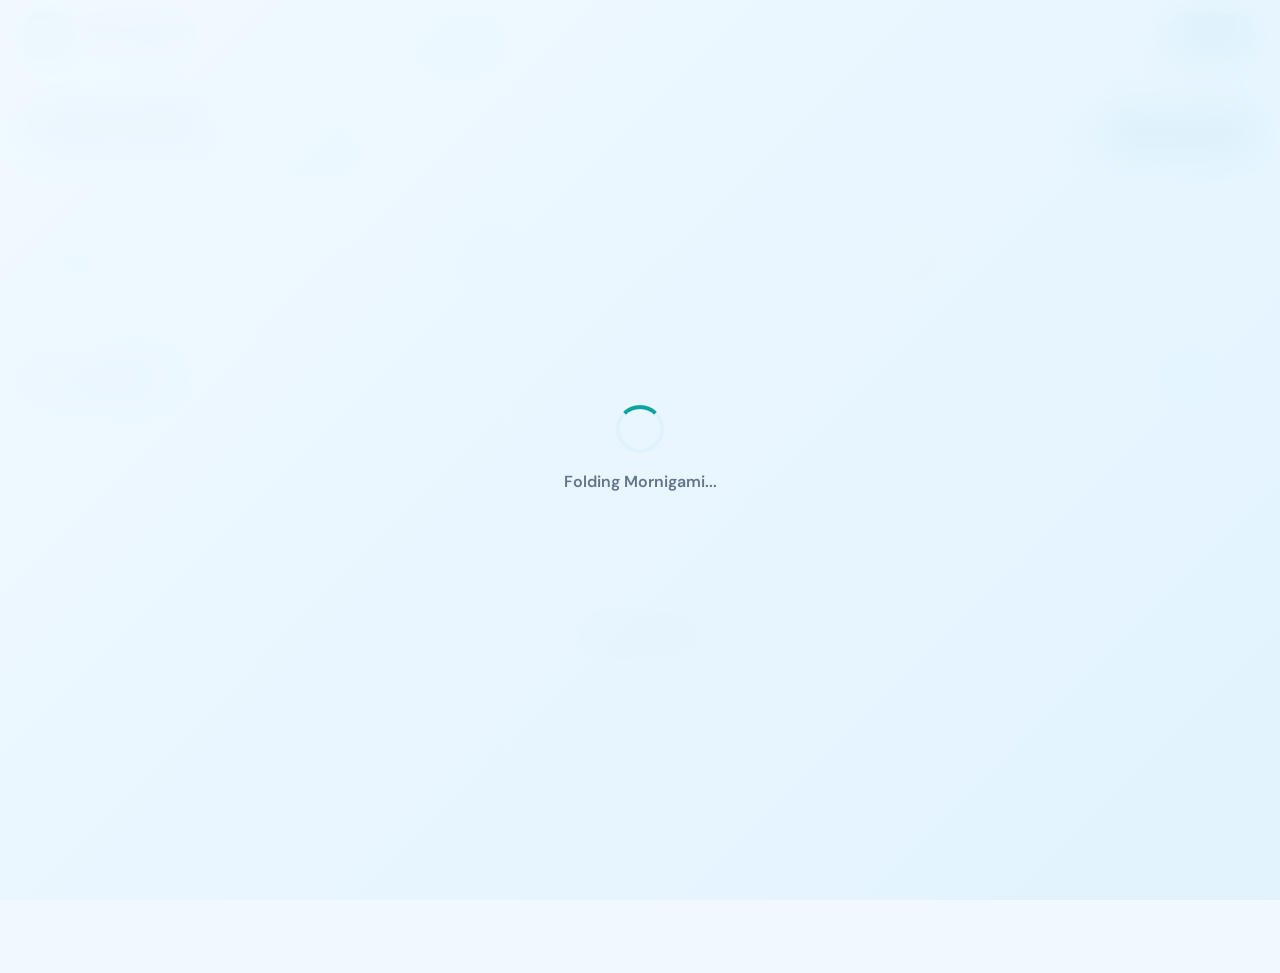
==== index.html @ bfcb94bb "feat: replace SVG-based branding with consistent icon.png usage across UI components and notificatio" ====
<!DOCTYPE html>
<html lang="en">

<head>
    <meta charset="UTF-8">
    <meta name="viewport" content="width=device-width, initial-scale=1.0">
    <title>Mornigami</title>
    <meta name="description"
        content="Morning + Origami = Mornigami. Shape your morning and fold your habits into structure.">
    <link rel="preconnect" href="https://fonts.googleapis.com">
    <link rel="preconnect" href="https://fonts.gstatic.com" crossorigin>
    <link
        href="https://fonts.googleapis.com/css2?family=DM+Sans:wght@400;500;600;700&family=Fraunces:wght@600;700;800&display=swap"
        rel="stylesheet">
    <link rel="icon" type="image/png" href="icon.png">
    <link rel="stylesheet" href="style.css">
</head>
 
<body>
    <!-- Navigation Bar -->
    <nav class="main-nav">
        <div class="nav-content">
            <div class="nav-brand">
                <div class="brand-icon">
                    <img src="icon.png" alt="Mornigami Logo" style="width: 32px; height: 32px; object-fit: contain;">
                </div>
                <div class="brand-text-container" style="display: flex; flex-direction: column; line-height: 1.1;">
                    <span class="nav-brand-text" style="font-size: 1.25rem; font-weight: 800; letter-spacing: -0.03em;">Mornigami</span>
                    <span class="nav-brand-subtext" style="font-size: 0.65rem; color: var(--color-text-secondary); font-weight: 500;">Shape your Morning</span>
                </div>
            </div>
            <div class="nav-links">
                <a href="#" class="nav-link active" data-page="habits">Habit Tracker</a>
                <a href="#" class="nav-link" data-page="todo">To-Do List</a>
                <a href="#" class="nav-link" data-page="pomodoro">Pomodoro</a>
                <a href="#" class="nav-link" data-page="playlist">Playlist</a>
            </div>
            <div class="nav-actions" style="display: flex; gap: var(--spacing-sm); align-items: center;">
                <div class="accent-picker-wrapper" style="position: relative; display: flex; align-items: center;">
                    <button class="btn-icon" id="accentColorBtn" title="Change accent color">
                        <svg width="20" height="20" viewBox="0 0 24 24" fill="none" stroke="currentColor"
                            stroke-width="2" stroke-linecap="round" stroke-linejoin="round">
                            <path d="M12 22C17.52 22 22 17.52 22 12S17.52 2 12 2 2 6.48 2 12s4.48 10 10 10z" />
                            <circle cx="7.5" cy="10.5" r="1.5" fill="currentColor" />
                            <circle cx="11.5" cy="7.5" r="1.5" fill="currentColor" />
                            <circle cx="16.5" cy="9.5" r="1.5" fill="currentColor" />
                            <circle cx="15.5" cy="14.5" r="1.5" fill="currentColor" />
                        </svg>
                    </button>
                    <div class="accent-color-dropdown" id="accentColorDropdown"></div>
                </div>
                <button class="btn-icon" id="themeToggle" title="Toggle theme">
                    <svg class="theme-icon sun-icon" width="20" height="20" viewBox="0 0 20 20" fill="none">
                        <circle cx="10" cy="10" r="4" stroke="currentColor" stroke-width="1.5" />
                        <path
                            d="M10 2V3M10 17V18M18 10H17M3 10H2M15.657 4.343L14.95 5.05M5.05 14.95L4.343 15.657M15.657 15.657L14.95 14.95M5.05 5.05L4.343 4.343"
                            stroke="currentColor" stroke-width="1.5" stroke-linecap="round" />
                    </svg>
                    <svg class="theme-icon moon-icon" width="20" height="20" viewBox="0 0 20 20" fill="none">
                        <path
                            d="M17 10.5C16.9 14.6 13.6 18 9.5 18C5.4 18 2 14.6 2 10.5C2 6.9 4.5 3.9 8 3.1C7.4 3.9 7 4.9 7 6C7 8.8 9.2 11 12 11C13.1 11 14.1 10.6 14.9 10C14.9 10.2 17 10.3 17 10.5Z"
                            stroke="currentColor" stroke-width="1.5" stroke-linecap="round" stroke-linejoin="round" />
                    </svg>
                </button>
                <button class="btn-primary" id="loginBtn" title="Login or Sign Up"
                    style="padding: 0.5rem 1rem; font-size: var(--font-size-sm); height: 44px; display: flex; align-items: center; gap: var(--spacing-xs);">
                    <svg width="18" height="18" viewBox="0 0 24 24" fill="none" stroke="currentColor" stroke-width="2.5"
                        stroke-linecap="round" stroke-linejoin="round">
                        <path d="M20 21v-2a4 4 0 0 0-4-4H8a4 4 0 0 0-4 4v2" />
                        <circle cx="12" cy="7" r="4" />
                    </svg>
                    <span id="loginBtnText">Login</span>
                </button>
                <div class="user-menu-wrapper" id="userMenuWrapper" style="display: none;">
                    <button class="user-avatar-btn" id="userProfileBtn" title="Account">
                        <img id="userAvatarImg" class="user-avatar-img" src="" alt="" style="display: none;">
                        <div id="userAvatarFallback" class="user-avatar-fallback">U</div>
                    </button>
                    <div class="user-menu-dropdown" id="userMenuDropdown">
                        <div class="user-info" id="dropdownUserEmail">Logged in</div>
                        <button class="dropdown-item" id="editProfileBtn">
                            <svg width="16" height="16" viewBox="0 0 24 24" fill="none" stroke="currentColor"
                                stroke-width="2" stroke-linecap="round" stroke-linejoin="round">
                                <path d="M20 21v-2a4 4 0 0 0-4-4H8a4 4 0 0 0-4 4v2" />
                                <circle cx="12" cy="7" r="4" />
                            </svg>
                            <span>Edit Profile</span>
                        </button>
                        <button class="dropdown-item logout" id="logoutBtn">
                            <svg width="16" height="16" viewBox="0 0 24 24" fill="none" stroke="currentColor"
                                stroke-width="2" stroke-linecap="round" stroke-linejoin="round">
                                <path d="M9 21H5a2 2 0 0 1-2-2V5a2 2 0 0 1 2-2h4" />
                                <polyline points="16 17 21 12 16 7" />
                                <line x1="21" y1="12" x2="9" y2="12" />
                            </svg>
                            <span>Sign Out</span>
                        </button>
                    </div>
                </div>
            </div>
        </div>
    </nav>

    <!-- Mandatory Auth Overlay -->
    <div id="authOverlay" class="auth-overlay">
        <!-- Loader Section -->
        <div id="authOverlayLoader" class="auth-overlay-loader-container">
            <div class="auth-overlay-spinner"></div>
            <p class="auth-overlay-loading-text">Folding Mornigami...</p>
        </div>

        <!-- Auth Form Section (Hidden by default) -->
        <div id="authOverlayCard" class="auth-overlay-card" style="display: none;">
            <div class="auth-overlay-brand" style="margin-bottom: 8px;">
                <div class="auth-overlay-brand-icon">
                    <img src="icon.png" alt="Mornigami Logo" style="width: 32px; height: 32px; object-fit: contain;">
                </div>
                <span class="auth-overlay-brand-text">Mornigami</span>
            </div>
            <p class="auth-brand-formula" style="font-size: 0.8rem; color: var(--color-text-secondary); text-align: center; margin-top: 0; margin-bottom: 24px; font-weight: 500; font-family: var(--font-body);">Morning + Origami = Mornigami</p>

            <div class="auth-overlay-header">
                <h2 class="auth-title" id="overlayAuthTitle">Sign In</h2>
                <p class="auth-subtitle" id="overlayAuthSubtitle">Shape your Morning. Fold your habits into structure.</p>
            </div>

            <div id="overlayAuthMessage" class="auth-message"></div>

            <form id="overlayAuthForm" class="modal-form" style="padding: 0;">
                <div class="form-group" id="overlayUsernameGroup" style="display: none;">
                    <label for="overlayUsernameInput" class="form-label">Username</label>
                    <input type="text" id="overlayUsernameInput" class="form-input" placeholder="Choose a username"
                        autocomplete="username">
                </div>

                <div class="form-group">
                    <label for="overlayEmailInput" class="form-label" id="overlayEmailLabel">Email or Username</label>
                    <input type="text" id="overlayEmailInput" class="form-input" placeholder="Email/Username" required
                        autocomplete="username email">
                </div>

                <div class="form-group">
                    <label for="overlayPasswordInput" class="form-label">Password</label>
                    <input type="password" id="overlayPasswordInput" class="form-input" placeholder="••••••••" required
                        autocomplete="current-password" minlength="6">
                </div>

                <button type="submit" class="btn-primary" id="overlaySubmitAuthBtn"
                    style="width: 100%; justify-content: center; margin-top: var(--spacing-md); height: 48px;">
                    <span id="overlayAuthSubmitText">Sign In</span>
                </button>
            </form>

            <div class="auth-form-footer">
                <span id="overlayAuthToggleText">Don't have an account? </span>
                <a class="auth-toggle-link" id="overlayToggleAuthMode">Sign Up</a>
            </div>
        </div>
    </div>

    <!-- Main Container -->
    <div class="app-container">
        <!-- Dynamic Content Container -->
        <div id="pageContent"></div>
    </div>

    <!-- Habit Modal -->
    <div id="habitModal" class="modal">
        <div class="modal-backdrop"></div>
        <div class="modal-container">
            <div class="modal-content">
                <div class="modal-header">
                    <h2 class="modal-title" id="habitModalTitle">Create New Habit</h2>
                    <button class="modal-close" id="closeHabitModal">
                        <svg width="24" height="24" viewBox="0 0 24 24" fill="none">
                            <path d="M18 6L6 18M6 6L18 18" stroke="currentColor" stroke-width="2"
                                stroke-linecap="round" />
                        </svg>
                    </button>
                </div>

                <form id="habitForm" class="modal-form">
                    <input type="hidden" id="habitId">

                    <div class="form-group">
                        <label for="habitName" class="form-label">Habit Name</label>
                        <input type="text" id="habitName" class="form-input"
                            placeholder="e.g., Morning meditation, Read 30 minutes, Exercise" required maxlength="50"
                            autocomplete="off">
                    </div>

                    <div class="form-group">
                        <label for="habitDays" class="form-label">Duration</label>
                        <div class="input-with-suffix">
                            <input type="number" id="habitDays" class="form-input" value="21" min="1" max="31" required>
                            <span class="input-suffix">days</span>
                        </div>
                        <p class="form-hint">How many days do you want to track this habit? (1-31)</p>
                    </div>

                    <div class="form-group">
                        <label class="form-label">Priority</label>
                        <div class="priority-grid">
                            <label class="priority-option">
                                <input type="radio" name="priority" value="low" checked>
                                <div class="priority-card priority-low">
                                    <div class="priority-dot"></div>
                                    <span class="priority-label">Low</span>
                                </div>
                            </label>
                            <label class="priority-option">
                                <input type="radio" name="priority" value="medium">
                                <div class="priority-card priority-medium">
                                    <div class="priority-dot"></div>
                                    <span class="priority-label">Medium</span>
                                </div>
                            </label>
                            <label class="priority-option">
                                <input type="radio" name="priority" value="high">
                                <div class="priority-card priority-high">
                                    <div class="priority-dot"></div>
                                    <span class="priority-label">High</span>
                                </div>
                            </label>
                        </div>
                    </div>

                    <div class="form-group">
                        <label class="form-label">Card Color</label>
                        <div class="color-picker-grid">
                            <label class="color-option">
                                <input type="radio" name="cardColor" value="default" checked>
                                <div class="color-swatch color-default" title="Default"></div>
                            </label>
                            <label class="color-option">
                                <input type="radio" name="cardColor" value="rose">
                                <div class="color-swatch color-rose" title="Rose"></div>
                            </label>
                            <label class="color-option">
                                <input type="radio" name="cardColor" value="amber">
                                <div class="color-swatch color-amber" title="Amber"></div>
                            </label>
                            <label class="color-option">
                                <input type="radio" name="cardColor" value="emerald">
                                <div class="color-swatch color-emerald" title="Emerald"></div>
                            </label>
                            <label class="color-option">
                                <input type="radio" name="cardColor" value="sky">
                                <div class="color-swatch color-sky" title="Sky"></div>
                            </label>
                            <label class="color-option">
                                <input type="radio" name="cardColor" value="violet">
                                <div class="color-swatch color-violet" title="Violet"></div>
                            </label>
                            <label class="color-option">
                                <input type="radio" name="cardColor" value="slate">
                                <div class="color-swatch color-slate" title="Slate"></div>
                            </label>
                        </div>
                    </div>

                    <div class="modal-footer">
                        <button type="button" class="btn-secondary" id="cancelHabitBtn">Cancel</button>
                        <button type="submit" class="btn-primary">
                            <span id="habitSubmitBtnText">Create Habit</span>
                        </button>
                    </div>
                </form>
            </div>
        </div>
    </div>

    <!-- Task Modal -->
    <div id="taskModal" class="modal">
        <div class="modal-backdrop"></div>
        <div class="modal-container">
            <div class="modal-content">
                <div class="modal-header">
                    <h2 class="modal-title" id="taskModalTitle">Create New Task</h2>
                    <button class="modal-close" id="closeTaskModal">
                        <svg width="24" height="24" viewBox="0 0 24 24" fill="none">
                            <path d="M18 6L6 18M6 6L18 18" stroke="currentColor" stroke-width="2"
                                stroke-linecap="round" />
                        </svg>
                    </button>
                </div>

                <form id="taskForm" class="modal-form">
                    <input type="hidden" id="taskId">

                    <div class="form-group">
                        <label for="taskName" class="form-label">Task Name</label>
                        <input type="text" id="taskName" class="form-input"
                            placeholder="e.g., Finish project report, Buy groceries" required maxlength="100"
                            autocomplete="off">
                    </div>

                    <div class="form-group">
                        <label for="taskDueDate" class="form-label">Due Date</label>
                        <input type="date" id="taskDueDate" class="form-input" required>
                    </div>

                    <div class="form-group">
                        <label class="form-label">Priority</label>
                        <div class="priority-grid">
                            <label class="priority-option">
                                <input type="radio" name="taskPriority" value="low" checked>
                                <div class="priority-card priority-low">
                                    <div class="priority-dot"></div>
                                    <span class="priority-label">Low</span>
                                </div>
                            </label>
                            <label class="priority-option">
                                <input type="radio" name="taskPriority" value="medium">
                                <div class="priority-card priority-medium">
                                    <div class="priority-dot"></div>
                                    <span class="priority-label">Medium</span>
                                </div>
                            </label>
                            <label class="priority-option">
                                <input type="radio" name="taskPriority" value="high">
                                <div class="priority-card priority-high">
                                    <div class="priority-dot"></div>
                                    <span class="priority-label">High</span>
                                </div>
                            </label>
                        </div>
                    </div>

                    <div class="modal-footer">
                        <button type="button" class="btn-secondary" id="cancelTaskBtn">Cancel</button>
                        <button type="submit" class="btn-primary">
                            <span id="taskSubmitBtnText">Create Task</span>
                        </button>
                    </div>
                </form>
            </div>
        </div>
    </div>

    <!-- Pomodoro Settings Modal -->
    <div id="pomodoroSettingsModal" class="modal">
        <div class="modal-backdrop"></div>
        <div class="modal-container">
            <div class="modal-content">
                <div class="modal-header">
                    <h2 class="modal-title">Timer Settings</h2>
                    <button class="modal-close" id="closePomodoroSettings">
                        <svg width="24" height="24" viewBox="0 0 24 24" fill="none">
                            <path d="M18 6L6 18M6 6L18 18" stroke="currentColor" stroke-width="2"
                                stroke-linecap="round" />
                        </svg>
                    </button>
                </div>

                <form id="pomodoroSettingsForm" class="modal-form">
                    <div class="form-group">
                        <label for="workDuration" class="form-label">Work Duration</label>
                        <div class="input-with-suffix">
                            <input type="number" id="workDuration" class="form-input" value="25" min="1" max="60"
                                required>
                            <span class="input-suffix">minutes</span>
                        </div>
                    </div>

                    <div class="form-group">
                        <label for="shortBreakDuration" class="form-label">Short Break Duration</label>
                        <div class="input-with-suffix">
                            <input type="number" id="shortBreakDuration" class="form-input" value="5" min="1" max="30"
                                required>
                            <span class="input-suffix">minutes</span>
                        </div>
                    </div>

                    <div class="form-group">
                        <label for="longBreakDuration" class="form-label">Long Break Duration</label>
                        <div class="input-with-suffix">
                            <input type="number" id="longBreakDuration" class="form-input" value="15" min="1" max="60"
                                required>
                            <span class="input-suffix">minutes</span>
                        </div>
                    </div>

                    <div class="modal-footer">
                        <button type="button" class="btn-secondary" id="cancelPomodoroSettings">Cancel</button>
                        <button type="submit" class="btn-primary">Save Settings</button>
                    </div>
                </form>
            </div>
        </div>
    </div>

    <!-- Playlist Modal -->
    <div id="playlistModal" class="modal">
        <div class="modal-backdrop"></div>
        <div class="modal-container">
            <div class="modal-content">
                <div class="modal-header">
                    <h2 class="modal-title">Add Playlist</h2>
                    <button class="modal-close" id="closePlaylistModal">
                        <svg width="24" height="24" viewBox="0 0 24 24" fill="none">
                            <path d="M18 6L6 18M6 6L18 18" stroke="currentColor" stroke-width="2"
                                stroke-linecap="round" />
                        </svg>
                    </button>
                </div>

                <form id="playlistForm" class="modal-form">
                    <div class="form-group">
                        <label for="playlistUrl" class="form-label">YouTube Playlist URL</label>
                        <input type="url" id="playlistUrl" class="form-input"
                            placeholder="https://www.youtube.com/playlist?list=..." required autocomplete="off">
                        <p class="form-hint">Paste the full link to the YouTube playlist.</p>
                    </div>



                    <div class="modal-footer">
                        <button type="button" class="btn-secondary" id="cancelPlaylistBtn">Cancel</button>
                        <button type="submit" class="btn-primary" id="playlistSubmitBtn">
                            <span>Import Playlist</span>
                        </button>
                    </div>
                </form>
            </div>
        </div>
    </div>

    <!-- Video Modal (To see details or just a simple list expansion? I'll probably just use the main page for the list) -->
    <!-- I'll skip a specific video modal for now and render videos in the main view -->

    <!-- Playlist Group Modal -->
    <div id="playlistGroupModal" class="modal">
        <div class="modal-backdrop" onclick="app.closeModal('playlistGroupModal')"></div>
        <div class="modal-container">
            <div class="modal-content">
                <div class="modal-header">
                    <h2 class="modal-title" id="playlistGroupModalTitle">Create Group</h2>
                    <button class="modal-close" onclick="app.closeModal('playlistGroupModal')">
                        <svg width="24" height="24" viewBox="0 0 24 24" fill="none">
                            <path d="M18 6L6 18M6 6L18 18" stroke="currentColor" stroke-width="2"
                                stroke-linecap="round" />
                        </svg>
                    </button>
                </div>

                <div class="modal-tabs"
                    style="display: flex; gap: var(--spacing-sm); margin-bottom: var(--spacing-lg); border-bottom: 1.5px solid var(--color-border); padding-bottom: var(--spacing-sm);">
                    <button type="button" class="tab-btn active" id="groupTabSingle"
                        onclick="app.switchGroupTab('single')"
                        style="background: none; border: none; padding: 6px 12px; cursor: pointer; font-weight: 600; color: var(--color-primary); border-bottom: 2px solid var(--color-primary); font-size: var(--font-size-sm); font-family: inherit;">Single
                        Group</button>
                    <button type="button" class="tab-btn" id="groupTabQuick" onclick="app.switchGroupTab('quick')"
                        style="background: none; border: none; padding: 6px 12px; cursor: pointer; font-weight: 600; color: var(--color-text-tertiary); font-size: var(--font-size-sm); font-family: inherit;">Quick
                        Ranges Split</button>
                </div>

                <form id="playlistGroupForm" class="modal-form" onsubmit="app.handleGroupSubmit(event)">
                    <input type="hidden" id="groupPlaylistId">
                    <input type="hidden" id="groupId">

                    <!-- Tab Content: Single Group -->
                    <div id="groupTabContentSingle">
                        <div class="form-group">
                            <label for="groupName" class="form-label">Group Name</label>
                            <input type="text" id="groupName" class="form-input"
                                placeholder="e.g., Module 1: Introduction" required maxlength="100" autocomplete="off">
                        </div>

                        <div style="display: flex; gap: var(--spacing-md);">
                            <div class="form-group" style="flex: 1;">
                                <label for="groupStart" class="form-label">Start Video #</label>
                                <input type="number" id="groupStart" class="form-input" min="1" required>
                            </div>
                            <div class="form-group" style="flex: 1;">
                                <label for="groupEnd" class="form-label">End Video #</label>
                                <input type="number" id="groupEnd" class="form-input" min="1" required>
                            </div>
                        </div>

                        <div class="form-group">
                            <label class="form-label">Card Color</label>
                            <div class="color-picker-grid" id="groupColorGrid">
                                <label class="color-option">
                                    <input type="radio" name="groupColor" value="default" checked>
                                    <div class="color-swatch color-default" title="Default"></div>
                                </label>
                                <label class="color-option">
                                    <input type="radio" name="groupColor" value="rose">
                                    <div class="color-swatch color-rose" title="Rose"></div>
                                </label>
                                <label class="color-option">
                                    <input type="radio" name="groupColor" value="amber">
                                    <div class="color-swatch color-amber" title="Amber"></div>
                                </label>
                                <label class="color-option">
                                    <input type="radio" name="groupColor" value="emerald">
                                    <div class="color-swatch color-emerald" title="Emerald"></div>
                                </label>
                                <label class="color-option">
                                    <input type="radio" name="groupColor" value="sky">
                                    <div class="color-swatch color-sky" title="Sky"></div>
                                </label>
                                <label class="color-option">
                                    <input type="radio" name="groupColor" value="violet">
                                    <div class="color-swatch color-violet" title="Violet"></div>
                                </label>
                                <label class="color-option">
                                    <input type="radio" name="groupColor" value="slate">
                                    <div class="color-swatch color-slate" title="Slate"></div>
                                </label>
                            </div>
                        </div>
                    </div>

                    <!-- Tab Content: Quick Ranges Split -->
                    <div id="groupTabContentQuick" style="display: none;">
                        <div class="form-group">
                            <label for="groupRangesInput" class="form-label">Specify Ranges</label>
                            <input type="text" id="groupRangesInput" class="form-input"
                                placeholder="e.g., 1-10, 11-20, 21-30 or ((1:10)-(11:20)-(21:30))">
                            <p class="form-hint"
                                style="margin-top: 4px; font-size: var(--font-size-xs); color: var(--color-text-tertiary);">
                                Specify ranges separated by commas or dashes. Video indexes start at 1.</p>
                        </div>
                    </div>

                    <div class="modal-footer">
                        <button type="button" class="btn-secondary"
                            onclick="app.closeModal('playlistGroupModal')">Cancel</button>
                        <button type="submit" class="btn-primary">
                            <span id="groupSubmitBtnText">Save Group</span>
                        </button>
                    </div>
                </form>
            </div>
        </div>
    </div>

    <!-- Page Templates -->
    <template id="habitsPageTemplate">
        <header class="app-header">
            <div class="header-content">
                <div class="brand-text">
                    <h1 class="brand-title">Habit Folds</h1>
                    <p class="brand-subtitle">Crease your routines, fold your day into structure.</p>
                </div>
                <div class="header-actions">
                    <button class="btn-primary" id="addHabitBtn">
                        <svg width="20" height="20" viewBox="0 0 20 20" fill="none">
                            <path d="M10 4V16M4 10H16" stroke="currentColor" stroke-width="2" stroke-linecap="round" />
                        </svg>
                        <span>New Habit</span>
                    </button>
                </div>
            </div>
        </header>

        <main class="app-main">
            <section class="stats-section">
                <div class="stat-card">
                    <div class="stat-icon stat-icon-blue">
                        <svg width="24" height="24" viewBox="0 0 24 24" fill="none">
                            <path
                                d="M12 2L15.09 8.26L22 9.27L17 14.14L18.18 21.02L12 17.77L5.82 21.02L7 14.14L2 9.27L8.91 8.26L12 2Z"
                                fill="currentColor" />
                        </svg>
                    </div>
                    <div class="stat-content">
                        <p class="stat-label">Active Habits</p>
                        <p class="stat-value" id="activeHabitsCount">0</p>
                    </div>
                </div>

                <div class="stat-card">
                    <div class="stat-icon stat-icon-green">
                        <svg width="24" height="24" viewBox="0 0 24 24" fill="none">
                            <path
                                d="M22 11.08V12C21.9988 14.1564 21.3005 16.2547 20.0093 17.9818C18.7182 19.7088 16.9033 20.9725 14.8354 21.5839C12.7674 22.1953 10.5573 22.1219 8.53447 21.3746C6.51168 20.6273 4.78465 19.2461 3.61096 17.4371C2.43727 15.628 1.87979 13.4881 2.02168 11.3363C2.16356 9.18455 2.99721 7.13631 4.39828 5.49706C5.79935 3.85781 7.69279 2.71537 9.79619 2.24013C11.8996 1.7649 14.1003 1.98232 16.07 2.85999"
                                stroke="currentColor" stroke-width="2" stroke-linecap="round" />
                            <path d="M22 4L12 14.01L9 11.01" stroke="currentColor" stroke-width="2"
                                stroke-linecap="round" stroke-linejoin="round" />
                        </svg>
                    </div>
                    <div class="stat-content">
                        <p class="stat-label">Completed Today</p>
                        <p class="stat-value" id="completedTodayCount">0</p>
                    </div>
                </div>

                <div class="stat-card">
                    <div class="stat-icon stat-icon-orange">
                        <svg width="24" height="24" viewBox="0 0 24 24" fill="none">
                            <path d="M13 2L3 14H12L11 22L21 10H12L13 2Z" fill="currentColor" />
                        </svg>
                    </div>
                    <div class="stat-content">
                        <p class="stat-label">Current Streak</p>
                        <p class="stat-value" id="currentStreak">0</p>
                    </div>
                </div>
            </section>

            <section class="habits-section">
                <div class="section-header">
                    <h2 class="section-title">Your Habits</h2>
                    <div class="view-controls">
                        <button class="view-btn active" id="gridViewBtn" data-view="grid" title="Grid view">
                            <svg width="18" height="18" viewBox="0 0 18 18" fill="none">
                                <rect x="2" y="2" width="6" height="6" rx="1.5" fill="currentColor" />
                                <rect x="10" y="2" width="6" height="6" rx="1.5" fill="currentColor" />
                                <rect x="2" y="10" width="6" height="6" rx="1.5" fill="currentColor" />
                                <rect x="10" y="10" width="6" height="6" rx="1.5" fill="currentColor" />
                            </svg>
                        </button>
                        <button class="view-btn" id="listViewBtn" data-view="list" title="List view">
                            <svg width="18" height="18" viewBox="0 0 18 18" fill="none">
                                <rect x="2" y="3" width="14" height="3" rx="1.5" fill="currentColor" />
                                <rect x="2" y="8" width="14" height="3" rx="1.5" fill="currentColor" />
                                <rect x="2" y="13" width="14" height="3" rx="1.5" fill="currentColor" />
                            </svg>
                        </button>
                    </div>
                </div>

                <div id="emptyState" class="empty-state" style="display: none;">
                    <div class="empty-icon" onclick="app.openModal('habitModal')" title="Create habit">
                        <svg width="80" height="80" viewBox="0 0 80 80" fill="none">
                            <circle cx="40" cy="40" r="38" stroke="currentColor" stroke-width="2" stroke-dasharray="8 8"
                                opacity="0.2" />
                            <path d="M40 25V55M25 40H55" stroke="currentColor" stroke-width="3" stroke-linecap="round"
                                opacity="0.3" />
                        </svg>
                    </div>
                    <h3 class="empty-title">No habits yet</h3>
                    <p class="empty-description">Start building better routines by creating your first habit.</p>
                </div>

                <div id="habitsGrid" class="habits-grid"></div>
            </section>
        </main>
    </template>

    <template id="todoPageTemplate">
        <header class="app-header">
            <div class="header-content">
                <div class="brand-text">
                    <h1 class="brand-title">Task Creases</h1>
                    <p class="brand-subtitle">Shape your mornings with structured tasks, crease by crease.</p>
                </div>
                <div class="header-actions">
                    <button class="btn-primary" id="addTaskBtn">
                        <svg width="20" height="20" viewBox="0 0 20 20" fill="none">
                            <path d="M10 4V16M4 10H16" stroke="currentColor" stroke-width="2" stroke-linecap="round" />
                        </svg>
                        <span>New Task</span>
                    </button>
                </div>
            </div>
        </header>

        <main class="app-main">
            <section class="stats-section">
                <div class="stat-card">
                    <div class="stat-icon stat-icon-blue">
                        <svg width="24" height="24" viewBox="0 0 24 24" fill="none">
                            <path d="M9 11L12 14L22 4" stroke="currentColor" stroke-width="2" stroke-linecap="round"
                                stroke-linejoin="round" />
                            <path d="M21 12V19C21 20.1 20.1 21 19 21H5C3.9 21 3 20.1 3 19V5C3 3.9 3.9 3 5 3H16"
                                stroke="currentColor" stroke-width="2" stroke-linecap="round" stroke-linejoin="round" />
                        </svg>
                    </div>
                    <div class="stat-content">
                        <p class="stat-label">Total Tasks</p>
                        <p class="stat-value" id="totalTasksCount">0</p>
                    </div>
                </div>

                <div class="stat-card">
                    <div class="stat-icon stat-icon-green">
                        <svg width="24" height="24" viewBox="0 0 24 24" fill="none">
                            <path
                                d="M22 11.08V12C21.9988 14.1564 21.3005 16.2547 20.0093 17.9818C18.7182 19.7088 16.9033 20.9725 14.8354 21.5839C12.7674 22.1953 10.5573 22.1219 8.53447 21.3746C6.51168 20.6273 4.78465 19.2461 3.61096 17.4371C2.43727 15.628 1.87979 13.4881 2.02168 11.3363C2.16356 9.18455 2.99721 7.13631 4.39828 5.49706C5.79935 3.85781 7.69279 2.71537 9.79619 2.24013C11.8996 1.7649 14.1003 1.98232 16.07 2.85999"
                                stroke="currentColor" stroke-width="2" stroke-linecap="round" />
                            <path d="M22 4L12 14.01L9 11.01" stroke="currentColor" stroke-width="2"
                                stroke-linecap="round" stroke-linejoin="round" />
                        </svg>
                    </div>
                    <div class="stat-content">
                        <p class="stat-label">Completed</p>
                        <p class="stat-value" id="completedTasksCount">0</p>
                    </div>
                </div>

                <div class="stat-card">
                    <div class="stat-icon stat-icon-orange">
                        <svg width="24" height="24" viewBox="0 0 24 24" fill="none">
                            <circle cx="12" cy="12" r="10" stroke="currentColor" stroke-width="2" />
                            <path d="M12 6V12L16 14" stroke="currentColor" stroke-width="2" stroke-linecap="round"
                                stroke-linejoin="round" />
                        </svg>
                    </div>
                    <div class="stat-content">
                        <p class="stat-label">Pending</p>
                        <p class="stat-value" id="pendingTasksCount">0</p>
                    </div>
                </div>
            </section>

            <section class="tasks-section">
                <div class="section-header">
                    <h2 class="section-title">Your Tasks</h2>
                    <div class="controls-wrapper" style="display: flex; gap: 12px; align-items: center;">
                        <!-- View Switches -->
                        <div class="view-controls">
                            <button class="view-btn active" id="taskListViewBtn" data-view="list" title="List view">
                                <svg width="18" height="18" viewBox="0 0 18 18" fill="none">
                                    <rect x="2" y="3" width="14" height="3" rx="1.5" fill="currentColor" />
                                    <rect x="2" y="8" width="14" height="3" rx="1.5" fill="currentColor" />
                                    <rect x="2" y="13" width="14" height="3" rx="1.5" fill="currentColor" />
                                </svg>
                            </button>
                            <button class="view-btn" id="taskGridViewBtn" data-view="grid" title="Grid view">
                                <svg width="18" height="18" viewBox="0 0 18 18" fill="none">
                                    <rect x="2" y="2" width="6" height="6" rx="1.5" fill="currentColor" />
                                    <rect x="10" y="2" width="6" height="6" rx="1.5" fill="currentColor" />
                                    <rect x="2" y="10" width="6" height="6" rx="1.5" fill="currentColor" />
                                    <rect x="10" y="10" width="6" height="6" rx="1.5" fill="currentColor" />
                                </svg>
                            </button>
                        </div>

                        <!-- Sort -->
                        <select id="taskSortSelect" class="sort-select">
                            <option value="default">Sort by...</option>
                            <option value="priority-high">Priority (High to Low)</option>
                            <option value="priority-low">Priority (Low to High)</option>
                        </select>

                        <!-- Filters -->
                        <div class="filter-controls">
                            <button class="filter-btn active" data-filter="pending">Pending</button>
                            <button class="filter-btn" data-filter="completed">Completed</button>
                        </div>
                    </div>
                </div>

                <div id="tasksList" class="tasks-list"></div>

                <div id="emptyTasksState" class="empty-state" style="display: none;">
                    <div class="empty-icon clickable" id="emptyStateAddBtn">
                        <svg width="80" height="80" viewBox="0 0 80 80" fill="none">
                            <rect x="15" y="15" width="50" height="50" rx="8" stroke="currentColor" stroke-width="2"
                                stroke-dasharray="8 8" opacity="0.2" />
                            <path d="M40 30V50M30 40H50" stroke="currentColor" stroke-width="3" stroke-linecap="round"
                                opacity="0.3" class="plus-path" />
                        </svg>
                    </div>
                    <h3 class="empty-title">Come on, Create your first task!</h3>
                </div>

                <div id="emptyCompletedState" class="empty-state" style="display: none;">
                    <h3 class="empty-title">Come on, Finish your first task!</h3>
                </div>
            </section>
        </main>
    </template>

    <template id="pomodoroPageTemplate">
        <header class="app-header">
            <div class="header-content">
                <div class="brand-text">
                    <h1 class="brand-title">Focus Origami</h1>
                    <p class="brand-subtitle">Shape your focus time, creasing distractions away.</p>
                </div>
            </div>
        </header>

        <main class="app-main">
            <section class="stats-section">
                <div class="stat-card">
                    <div class="stat-icon stat-icon-blue">
                        <svg width="24" height="24" viewBox="0 0 24 24" fill="none">
                            <circle cx="12" cy="12" r="10" stroke="currentColor" stroke-width="2" />
                            <path d="M12 6V12L16 14" stroke="currentColor" stroke-width="2" stroke-linecap="round"
                                stroke-linejoin="round" />
                        </svg>
                    </div>
                    <div class="stat-content">
                        <p class="stat-label">Sessions Today</p>
                        <p class="stat-value" id="sessionsToday">0</p>
                    </div>
                </div>

                <div class="stat-card">
                    <div class="stat-icon stat-icon-green">
                        <svg width="24" height="24" viewBox="0 0 24 24" fill="none">
                            <path d="M13 2L3 14H12L11 22L21 10H12L13 2Z" fill="currentColor" />
                        </svg>
                    </div>
                    <div class="stat-content">
                        <p class="stat-label">Focus Time</p>
                        <p class="stat-value" id="totalFocusTime">0m</p>
                    </div>
                </div>

                <div class="stat-card">
                    <div class="stat-icon stat-icon-orange">
                        <svg width="24" height="24" viewBox="0 0 24 24" fill="none">
                            <path
                                d="M12 2L15.09 8.26L22 9.27L17 14.14L18.18 21.02L12 17.77L5.82 21.02L7 14.14L2 9.27L8.91 8.26L12 2Z"
                                fill="currentColor" />
                        </svg>
                    </div>
                    <div class="stat-content">
                        <p class="stat-label">Current Streak</p>
                        <p class="stat-value" id="currentStreak">0</p>
                    </div>
                </div>
            </section>

            <section class="pomodoro-section">
                <div class="pomodoro-card">
                    <div class="pomodoro-header-row">
                        <div class="mode-selector">
                            <button class="mode-btn active" data-mode="work">Work</button>
                            <button class="mode-btn" data-mode="short">Short Break</button>
                            <button class="mode-btn" data-mode="long">Long Break</button>
                        </div>
                        <button class="btn-settings-icon" id="settingsBtn" title="Pomodoro Settings">
                            <svg width="20" height="20" viewBox="0 0 24 24" fill="none" stroke="currentColor"
                                stroke-width="2" stroke-linecap="round" stroke-linejoin="round">
                                <circle cx="12" cy="12" r="3" />
                                <path
                                    d="M19.4 15a1.65 1.65 0 0 0 .33 1.82l.06.06a2 2 0 1 1-2.83 2.83l-.06-.06a1.65 1.65 0 0 0-1.82-.33 1.65 1.65 0 0 0-1 1.51V21a2 2 0 0 1-4 0v-.09A1.65 1.65 0 0 0 9 19.4a1.65 1.65 0 0 0-1.82.33l-.06.06a2 2 0 1 1-2.83-2.83l.06-.06a1.65 1.65 0 0 0 .33-1.82 1.65 1.65 0 0 0-1.51-1H3a2 2 0 0 1 0-4h.09A1.65 1.65 0 0 0 4.6 9a1.65 1.65 0 0 0-.33-1.82l-.06-.06a2 2 0 1 1 2.83-2.83l.06.06a1.65 1.65 0 0 0 1.82.33H9a1.65 1.65 0 0 0 1-1.51V3a2 2 0 0 1 4 0v.09a1.65 1.65 0 0 0 1 1.51 1.65 1.65 0 0 0 1.82-.33l.06-.06a2 2 0 1 1 2.83 2.83l-.06.06a1.65 1.65 0 0 0-.33 1.82V9a1.65 1.65 0 0 0 1.51 1H21a2 2 0 0 1 0 4h-.09a1.65 1.65 0 0 0-1.51 1z" />
                            </svg>
                        </button>
                    </div>

                    <div class="timer-display">
                        <svg class="timer-ring" width="320" height="320" viewBox="0 0 320 320">
                            <circle class="timer-ring-bg" cx="160" cy="160" r="140" />
                            <circle class="timer-ring-progress" cx="160" cy="160" r="140" id="timerProgress" />
                        </svg>
                        <div class="timer-content">
                            <div class="timer-time" id="timerDisplay">25:00</div>
                            <div class="timer-label" id="timerLabel">Focus Time</div>
                        </div>
                    </div>

                    <div class="timer-controls">
                        <button class="btn-timer-primary" id="startBtn">
                            <svg width="24" height="24" viewBox="0 0 24 24" fill="none">
                                <path d="M8 5V19L19 12L8 5Z" fill="currentColor" />
                            </svg>
                            <span>Start</span>
                        </button>
                        <button class="btn-timer-secondary" id="resetBtn">
                            <svg width="24" height="24" viewBox="0 0 24 24" fill="none">
                                <path
                                    d="M4 12C4 16.4183 7.58172 20 12 20C16.4183 20 20 16.4183 20 12C20 7.58172 16.4183 4 12 4C9.25 4 6.82 5.38 5.38 7.5"
                                    stroke="currentColor" stroke-width="2" stroke-linecap="round" />
                                <path d="M4 4V8H8" stroke="currentColor" stroke-width="2" stroke-linecap="round"
                                    stroke-linejoin="round" />
                            </svg>
                            <span>Reset</span>
                        </button>
                    </div>
                </div>
            </section>
        </main>
    </template>

    <template id="playlistPageTemplate">
        <header class="app-header">
            <div class="header-content">
                <div class="brand-text">
                    <h1 class="brand-title">Origami Playlists</h1>
                    <p class="brand-subtitle">Unfold focus tracks to flow with your morning folding.</p>
                </div>
                <div class="header-actions" style="display: flex; gap: var(--spacing-md); align-items: center;">
                    <div id="playlistStreakWrapper" class="motivational-toggle-wrapper"
                        style="display: flex; align-items: center; gap: var(--spacing-sm); background: var(--color-surface); padding: 0.5rem 1rem; border-radius: var(--radius-full); border: 1.5px solid var(--color-border); font-size: var(--font-size-sm); font-weight: 500; transition: opacity var(--transition-fast);">
                        <span style="color: var(--color-text-secondary);">Streak:</span>
                        <span id="StreakCounter" style="font-weight: 700; color: var(--color-primary);"></span>
                        <button id="resetStreakBtn" title="Reset Streak" onclick="app.resetPlaylistStreak()"
                            style="background: transparent; border: none; padding: 2px; cursor: pointer; color: var(--color-text-tertiary); display: none; align-items: center; justify-content: center; transition: color var(--transition-fast); margin-left: 2px; margin-right: 2px;"
                            onmouseover="this.style.color='var(--color-primary)'"
                            onmouseout="this.style.color='var(--color-text-tertiary)'">
                            <svg width="14" height="14" viewBox="0 0 24 24" fill="none" stroke="currentColor"
                                stroke-width="2.5" stroke-linecap="round" stroke-linejoin="round">
                                <path d="M21.5 2v6h-6M21.34 15.57a10 10 0 1 1-.57-8.38l5.67-5.67" />
                            </svg>
                        </button>
                        <label class="switch">
                            <input type="checkbox" id="toggleMotivationalQuotes"
                                onchange="app.toggleMotivationalQuotesSetting(this.checked)">
                            <span class="slider"></span>
                        </label>
                    </div>
                    <button class="btn-primary" id="addPlaylistBtn">
                        <svg width="20" height="20" viewBox="0 0 20 20" fill="none">
                            <path d="M10 4V16M4 10H16" stroke="currentColor" stroke-width="2" stroke-linecap="round" />
                        </svg>
                        <span>Add Playlist</span>
                    </button>
                </div>
            </div>
        </header>

        <main class="app-main">
            <section class="playlists-section">
                <div id="playlistsContainer"></div>

                <div id="playlistEmptyState" class="playlist-empty-state" style="display: none;">
                    <div class="empty-icon">
                        <svg width="80" height="80" viewBox="0 0 80 80" fill="none">
                            <rect x="10" y="20" width="60" height="40" rx="4" stroke="currentColor" stroke-width="2"
                                stroke-dasharray="8 8" opacity="0.2" />
                            <path d="M35 30L50 40L35 50V30Z" stroke="currentColor" stroke-width="3"
                                stroke-linecap="round" opacity="0.3" />
                        </svg>
                    </div>
                    <h3 class="empty-title">No Playlists Yet</h3>
                    <p class="empty-description">Import a YouTube playlist to start tracking your progress.</p>
                    <button class="btn-secondary" onclick="app.openModal('playlistModal')">
                        Import Playlist
                    </button>
                </div>
            </section>
        </main>
    </template>

    <template id="authPageTemplate">
        <div class="auth-container">
            <div class="auth-header">
                <h2 class="auth-title" id="authTitle">Sign In</h2>
                <p class="auth-subtitle" id="authSubtitle">Access your productivity hub</p>
            </div>

            <div id="authMessage" class="auth-message"></div>

            <form id="authForm" class="modal-form" style="padding: 0;">
                <div class="form-group" id="usernameGroup" style="display: none;">
                    <label for="usernameInput" class="form-label">Username</label>
                    <input type="text" id="usernameInput" class="form-input" placeholder="Enter Username"
                        autocomplete="username">
                </div>

                <div class="form-group">
                    <label for="emailInput" class="form-label" id="emailLabel">Email or Username</label>
                    <input type="text" id="emailInput" class="form-input" placeholder="Email/Username" required
                        autocomplete="username email">
                </div>

                <div class="form-group">
                    <label for="passwordInput" class="form-label">Password</label>
                    <input type="password" id="passwordInput" class="form-input" placeholder="••••••••" required
                        autocomplete="current-password" minlength="6">
                </div>

                <button type="submit" class="btn-primary" id="submitAuthBtn"
                    style="width: 100%; justify-content: center; margin-top: var(--spacing-md); height: 48px;">
                    <span id="authSubmitText">Sign In</span>
                </button>
            </form>

            <div class="auth-form-footer">
                <span id="authToggleText">Don't have an account? </span>
                <a class="auth-toggle-link" id="toggleAuthMode">Sign Up</a>
            </div>
        </div>
    </template>

    <template id="settingsPageTemplate">
        <header class="app-header">
            <div class="header-content">
                <div class="brand-text">
                    <h1 class="brand-title">Settings</h1>
                    <p class="brand-subtitle">Manage your profile</p>
                </div>
                <div class="header-actions">
                    <button class="btn-secondary" id="settingsBackBtn">
                        <svg width="20" height="20" viewBox="0 0 20 20" fill="none">
                            <path d="M15 10H5M5 10L9 6M5 10L9 14" stroke="currentColor" stroke-width="2"
                                stroke-linecap="round" stroke-linejoin="round" />
                        </svg>
                        <span>Back</span>
                    </button>
                </div>
            </div>
        </header>

        <main class="app-main">
            <div class="settings-container">
                <!-- Profile Picture -->
                <div class="settings-section">
                    <h3 class="settings-section-title">
                        <svg width="20" height="20" viewBox="0 0 24 24" fill="none" stroke="currentColor"
                            stroke-width="2" stroke-linecap="round" stroke-linejoin="round">
                            <rect x="3" y="3" width="18" height="18" rx="2" ry="2" />
                            <circle cx="8.5" cy="8.5" r="1.5" />
                            <polyline points="21 15 16 10 5 21" />
                        </svg>
                        Profile Picture
                    </h3>
                    <div class="settings-avatar-area">
                        <div class="settings-avatar-preview" id="settingsAvatarPreview">
                        </div>
                        <div class="settings-avatar-actions">
                            <input type="file" id="pictureFileInput" accept="image/*" style="display: none;">
                            <button class="btn-primary" id="uploadPictureBtn">
                                <svg width="16" height="16" viewBox="0 0 24 24" fill="none" stroke="currentColor"
                                    stroke-width="2" stroke-linecap="round" stroke-linejoin="round">
                                    <path d="M21 15v4a2 2 0 0 1-2 2H5a2 2 0 0 1-2-2v-4" />
                                    <polyline points="17 8 12 3 7 8" />
                                    <line x1="12" y1="3" x2="12" y2="15" />
                                </svg>
                                Upload Picture
                            </button>
                            <button class="btn-danger-outline" id="removePictureBtn">Remove Picture</button>
                        </div>
                    </div>
                    <div id="pictureMsg" class="settings-msg"></div>
                </div>

                <!-- Username -->
                <div class="settings-section">
                    <h3 class="settings-section-title">
                        <svg width="20" height="20" viewBox="0 0 24 24" fill="none" stroke="currentColor"
                            stroke-width="2" stroke-linecap="round" stroke-linejoin="round">
                            <path d="M20 21v-2a4 4 0 0 0-4-4H8a4 4 0 0 0-4 4v2" />
                            <circle cx="12" cy="7" r="4" />
                        </svg>
                        Username
                    </h3>
                    <div class="form-group" style="margin-bottom: 0;">
                        <input type="text" id="settingsUsername" class="form-input" placeholder="Enter your username"
                            maxlength="30" autocomplete="username">
                    </div>
                    <div class="settings-action-row">
                        <button class="btn-primary" id="saveUsernameBtn">Save Username</button>
                    </div>
                    <div id="usernameMsg" class="settings-msg"></div>
                </div>

                <!-- Email -->
                <div class="settings-section">
                    <h3 class="settings-section-title">
                        <svg width="20" height="20" viewBox="0 0 24 24" fill="none" stroke="currentColor"
                            stroke-width="2" stroke-linecap="round" stroke-linejoin="round">
                            <path d="M4 4h16c1.1 0 2 .9 2 2v12c0 1.1-.9 2-2 2H4c-1.1 0-2-.9-2-2V6c0-1.1.9-2 2-2z" />
                            <polyline points="22,6 12,13 2,6" />
                        </svg>
                        Email Address
                    </h3>
                    <div class="form-group" style="margin-bottom: 0;">
                        <input type="email" id="settingsEmail" class="form-input" placeholder="your@email.com"
                            autocomplete="email">
                    </div>
                    <div class="form-group" style="margin-bottom: 0; margin-top: var(--spacing-md);">
                        <label for="emailReauthPassword" class="form-label">Current Password (required to change
                            email)</label>
                        <div class="password-input-wrapper">
                            <input type="password" id="emailReauthPassword" class="form-input"
                                placeholder="Enter current password" autocomplete="current-password">
                            <button type="button" class="password-toggle-btn" data-target="emailReauthPassword"><svg
                                    width="18" height="18" viewBox="0 0 24 24" fill="none" stroke="currentColor"
                                    stroke-width="2" stroke-linecap="round" stroke-linejoin="round">
                                    <path
                                        d="M17.94 17.94A10.07 10.07 0 0 1 12 20c-7 0-11-8-11-8a18.45 18.45 0 0 1 5.06-5.94M9.9 4.24A9.12 9.12 0 0 1 12 4c7 0 11 8 11 8a18.5 18.5 0 0 1-2.16 3.19m-6.72-1.07a3 3 0 1 1-4.24-4.24" />
                                    <line x1="1" y1="1" x2="23" y2="23" />
                                </svg></button>
                        </div>
                    </div>
                    <div class="settings-action-row">
                        <button class="btn-primary" id="saveEmailBtn">Save Email</button>
                    </div>
                    <div id="emailMsg" class="settings-msg"></div>
                </div>

                <!-- Change Password -->
                <div class="settings-section">
                    <h3 class="settings-section-title">
                        <svg width="20" height="20" viewBox="0 0 24 24" fill="none" stroke="currentColor"
                            stroke-width="2" stroke-linecap="round" stroke-linejoin="round">
                            <rect x="3" y="11" width="18" height="11" rx="2" ry="2" />
                            <path d="M7 11V7a5 5 0 0 1 10 0v4" />
                        </svg>
                        Change Password
                    </h3>
                    <div class="form-group">
                        <label for="currentPassword" class="form-label">Current Password</label>
                        <div class="password-input-wrapper">
                            <input type="password" id="currentPassword" class="form-input"
                                placeholder="Enter current password" autocomplete="current-password">
                            <button type="button" class="password-toggle-btn" data-target="currentPassword"><svg
                                    width="18" height="18" viewBox="0 0 24 24" fill="none" stroke="currentColor"
                                    stroke-width="2" stroke-linecap="round" stroke-linejoin="round">
                                    <path
                                        d="M17.94 17.94A10.07 10.07 0 0 1 12 20c-7 0-11-8-11-8a18.45 18.45 0 0 1 5.06-5.94M9.9 4.24A9.12 9.12 0 0 1 12 4c7 0 11 8 11 8a18.5 18.5 0 0 1-2.16 3.19m-6.72-1.07a3 3 0 1 1-4.24-4.24" />
                                    <line x1="1" y1="1" x2="23" y2="23" />
                                </svg></button>
                        </div>
                    </div>
                    <div class="form-group">
                        <label for="newPassword" class="form-label">New Password</label>
                        <div class="password-input-wrapper">
                            <input type="password" id="newPassword" class="form-input" placeholder="Enter new password"
                                minlength="6" autocomplete="new-password">
                            <button type="button" class="password-toggle-btn" data-target="newPassword"><svg width="18"
                                    height="18" viewBox="0 0 24 24" fill="none" stroke="currentColor" stroke-width="2"
                                    stroke-linecap="round" stroke-linejoin="round">
                                    <path
                                        d="M17.94 17.94A10.07 10.07 0 0 1 12 20c-7 0-11-8-11-8a18.45 18.45 0 0 1 5.06-5.94M9.9 4.24A9.12 9.12 0 0 1 12 4c7 0 11 8 11 8a18.5 18.5 0 0 1-2.16 3.19m-6.72-1.07a3 3 0 1 1-4.24-4.24" />
                                    <line x1="1" y1="1" x2="23" y2="23" />
                                </svg></button>
                        </div>
                    </div>
                    <div class="form-group" style="margin-bottom: 0;">
                        <label for="confirmPassword" class="form-label">Confirm New Password</label>
                        <div class="password-input-wrapper">
                            <input type="password" id="confirmPassword" class="form-input"
                                placeholder="Confirm new password" minlength="6" autocomplete="new-password">
                            <button type="button" class="password-toggle-btn" data-target="confirmPassword"><svg
                                    width="18" height="18" viewBox="0 0 24 24" fill="none" stroke="currentColor"
                                    stroke-width="2" stroke-linecap="round" stroke-linejoin="round">
                                    <path
                                        d="M17.94 17.94A10.07 10.07 0 0 1 12 20c-7 0-11-8-11-8a18.45 18.45 0 0 1 5.06-5.94M9.9 4.24A9.12 9.12 0 0 1 12 4c7 0 11 8 11 8a18.5 18.5 0 0 1-2.16 3.19m-6.72-1.07a3 3 0 1 1-4.24-4.24" />
                                    <line x1="1" y1="1" x2="23" y2="23" />
                                </svg></button>
                        </div>
                    </div>
                    <div class="settings-action-row">
                        <button class="btn-primary" id="changePasswordBtn">Update Password</button>
                    </div>
                    <div id="passwordMsg" class="settings-msg"></div>
                </div>
            </div>
        </main>
    </template>

    <!-- Motivational Modal -->
    <div id="motivationalPopup" class="modal">
        <div class="modal-backdrop" onclick="app.closeMotivationalPopup()"></div>
        <div class="modal-container">
            <div class="modal-content motivational-content"
                style="text-align: center; padding: var(--spacing-xl); max-width: 450px; margin: 0 auto; position: relative; z-index: 1001; animation: modalPop 0.4s var(--transition-spring);">
                <div class="motivational-icon" style="font-size: 3.5rem; margin-bottom: var(--spacing-sm);">
                    🎉
                </div>
                <h2 class="modal-title"
                    style="margin-bottom: var(--spacing-sm); font-family: var(--font-display); color: var(--color-primary); font-size: var(--font-size-2xl);">
                    Streak Completed!</h2>
                <p id="motivationalMessage"
                    style="font-size: var(--font-size-base); color: var(--color-text-primary); margin-bottom: var(--spacing-lg); line-height: 1.6; font-weight: 500;">
                </p>
                <button class="btn-primary" style="margin: 0 auto; display: block;"
                    onclick="app.closeMotivationalPopup()">
                    Keep Going!
                </button>
            </div>
        </div>
    </div>
    <style>
        @keyframes modalPop {
            from {
                transform: scale(0.9);
                opacity: 0;
            }

            to {
                transform: scale(1);
                opacity: 1;
            }
        }
    </style>

    <script type="module">
        import { initializeApp } from "https://www.gstatic.com/firebasejs/10.8.1/firebase-app.js";
        import { getAuth, onAuthStateChanged, createUserWithEmailAndPassword, signInWithEmailAndPassword, signOut, updateProfile, updateEmail, updatePassword, reauthenticateWithCredential, EmailAuthProvider } from "https://www.gstatic.com/firebasejs/10.8.1/firebase-auth.js";
        import { getFirestore, doc, setDoc, getDoc, deleteDoc } from "https://www.gstatic.com/firebasejs/10.8.1/firebase-firestore.js";

        const firebaseConfig = {
            apiKey: "AIzaSyCs7MTj0iVx11l2YE0vP5YB9fUGhkeMOE4",
            authDomain: "bishr-hub.firebaseapp.com",
            projectId: "bishr-hub",
            storageBucket: "bishr-hub.firebasestorage.app",
            messagingSenderId: "1076184127468",
            appId: "1:1076184127468:web:df8d06aeefdca3728452c9",
            measurementId: "G-6EL974P299"
        };

        const app = initializeApp(firebaseConfig);

        const auth = getAuth(app);
        const db = getFirestore(app);

        window.auth = auth;
        window.db = db;
        window.firestoreUtils = { doc, setDoc, getDoc, deleteDoc };

        window.firebaseAuth = {
            createUserWithEmailAndPassword,
            signInWithEmailAndPassword,
            signOut,
            updateProfile,
            updateEmail,
            updatePassword,
            reauthenticateWithCredential,
            EmailAuthProvider
        };

        onAuthStateChanged(auth, (user) => {
            if (window.app && typeof window.app.onUserStatusChanged === 'function') {
                window.app.onUserStatusChanged(user);
            } else {
                window.currentUser = user;
            }
        });

        console.log("Firebase is ready to go, Abdelrahman!");
    </script>
    <script src="app.js"></script>
</body>

</html>
---- style.css ----
:root {
    /* Color Palette - Active Morning ☀️ */
    --color-primary: #0EA5A0;
    --color-primary-light: #2DD4BF;
    --color-primary-dark: #0D8F8A;

    --color-secondary: #38BDF8;
    --color-secondary-light: #7DD3FC;
    --color-secondary-dark: #0284C7;

    --color-success: #22C55E;
    --color-success-light: #4ADE80;
    --color-success-bg: #F0FDF4;

    --color-warning: #F59E0B;
    --color-warning-light: #FBBF24;
    --color-warning-bg: #FFFBEB;

    --color-danger: #EF4444;
    --color-danger-light: #F87171;
    --color-danger-bg: #FEF2F2;

    /* Neutrals - Crisp & Clean */
    --color-bg: #F0F9FF;
    --color-surface: #FFFFFF;
    --color-border: #E0F2FE;
    --color-border-light: #F0F9FF;

    --color-text-primary: #0F172A;
    --color-text-secondary: #64748B;
    --color-text-tertiary: #94A3B8;

    /* Typography */
    --font-display: 'Fraunces', serif;
    --font-body: 'DM Sans', -apple-system, BlinkMacSystemFont, sans-serif;

    --font-size-xs: 0.75rem;
    --font-size-sm: 0.875rem;
    --font-size-base: 1rem;
    --font-size-lg: 1.125rem;
    --font-size-xl: 1.25rem;
    --font-size-2xl: 1.5rem;
    --font-size-3xl: 2rem;
    --font-size-4xl: 2.5rem;

    /* Spacing */
    --spacing-xs: 0.25rem;
    --spacing-sm: 0.5rem;
    --spacing-md: 1rem;
    --spacing-lg: 1.5rem;
    --spacing-xl: 2rem;
    --spacing-2xl: 3rem;
    --spacing-3xl: 4rem;

    /* Shadows - Soft & Layered */
    --shadow-sm: 0 1px 2px rgba(0, 0, 0, 0.04);
    --shadow-md: 0 4px 12px rgba(0, 0, 0, 0.06), 0 2px 4px rgba(0, 0, 0, 0.04);
    --shadow-lg: 0 12px 32px rgba(0, 0, 0, 0.08), 0 4px 12px rgba(0, 0, 0, 0.04);
    --shadow-xl: 0 24px 48px rgba(0, 0, 0, 0.12), 0 8px 16px rgba(0, 0, 0, 0.06);

    /* Border Radius */
    --radius-sm: 0.5rem;
    --radius-md: 0.75rem;
    --radius-lg: 1rem;
    --radius-xl: 1.5rem;
    --radius-2xl: 2rem;
    --radius-full: 9999px;

    /* Transitions */
    --transition-fast: 150ms cubic-bezier(0.4, 0, 0.2, 1);
    --transition-base: 250ms cubic-bezier(0.4, 0, 0.2, 1);
    --transition-slow: 350ms cubic-bezier(0.4, 0, 0.2, 1);
    --transition-spring: 500ms cubic-bezier(0.34, 1.56, 0.64, 1);
}

/* Dark Theme */
body.dark-theme {
    --color-bg: #0F172A;
    --color-surface: #1E293B;
    --color-border: #334155;
    --color-border-light: #1E293B;

    --color-text-primary: #F8FAFC;
    --color-text-secondary: #CBD5E1;
    --color-text-tertiary: #94A3B8;

    --color-success-bg: #052E16;
    --color-warning-bg: #451A03;
    --color-danger-bg: #450A0A;

    --shadow-sm: 0 1px 2px rgba(0, 0, 0, 0.3);
    --shadow-md: 0 4px 12px rgba(0, 0, 0, 0.4), 0 2px 4px rgba(0, 0, 0, 0.3);
    --shadow-lg: 0 12px 32px rgba(0, 0, 0, 0.5), 0 4px 12px rgba(0, 0, 0, 0.4);
    --shadow-xl: 0 24px 48px rgba(0, 0, 0, 0.6), 0 8px 16px rgba(0, 0, 0, 0.5);
}

/* Reset & Base */
* {
    margin: 0;
    padding: 0;
    box-sizing: border-box;
}

body {
    font-family: var(--font-body);
    font-size: var(--font-size-base);
    line-height: 1.6;
    color: var(--color-text-primary);
    background: var(--color-bg);
    -webkit-font-smoothing: antialiased;
    -moz-osx-font-smoothing: grayscale;
}

/* Navigation Bar */
.main-nav {
    background: var(--color-surface);
    border-bottom: 1px solid var(--color-border);
    position: sticky;
    top: 0;
    z-index: 100;
    backdrop-filter: blur(12px);
    box-shadow: var(--shadow-sm);
}

.nav-content {
    max-width: 1400px;
    margin: 0 auto;
    padding: 0 var(--spacing-lg);
    display: flex;
    align-items: center;
    justify-content: space-between;
    gap: var(--spacing-xl);
    height: 72px;
}

.nav-brand {
    display: flex;
    align-items: center;
    gap: var(--spacing-md);
    text-decoration: none;
}

.nav-brand-text {
    font-family: var(--font-display);
    font-size: var(--font-size-lg);
    font-weight: 700;
    color: var(--color-text-primary);
    letter-spacing: -0.02em;
}

.nav-links {
    display: flex;
    align-items: center;
    gap: var(--spacing-xs);
    flex: 1;
    justify-content: center;
}

.nav-link {
    padding: var(--spacing-sm) var(--spacing-lg);
    border-radius: var(--radius-full);
    font-size: var(--font-size-sm);
    font-weight: 600;
    color: var(--color-text-secondary);
    text-decoration: none;
    transition: all var(--transition-base);
    position: relative;
}

.nav-link:hover {
    color: var(--color-text-primary);
    background: var(--color-bg);
}

.nav-link.active {
    color: var(--color-primary);
    background: linear-gradient(135deg, rgba(14, 165, 160, 0.08), rgba(45, 212, 191, 0.08));
}

.nav-link.active::after {
    content: '';
    position: absolute;
    bottom: -1px;
    left: 50%;
    transform: translateX(-50%);
    width: 40%;
    height: 2px;
    background: var(--color-primary);
    border-radius: 2px 2px 0 0;
}

.nav-actions {
    display: flex;
    align-items: center;
    gap: var(--spacing-sm);
}

/* App Container */

.app-container {
    min-height: 100vh;
    max-width: 1400px;
    margin: 0 auto;
    padding: var(--spacing-xl) var(--spacing-lg);
}

/* Header */
.app-header {
    margin-bottom: var(--spacing-2xl);
}

.header-content {
    display: flex;
    justify-content: space-between;
    align-items: center;
    gap: var(--spacing-lg);
}

.brand {
    display: flex;
    align-items: center;
    gap: var(--spacing-md);
}

.brand-icon {
    width: 48px;
    height: 48px;
    background: linear-gradient(135deg, var(--color-primary), var(--color-primary-light));
    border-radius: var(--radius-lg);
    display: flex;
    align-items: center;
    justify-content: center;
    color: var(--color-primary-contrast, white);
    box-shadow: var(--shadow-md);
}

.brand-text {
    display: flex;
    flex-direction: column;
}

.brand-title {
    font-family: var(--font-display);
    font-size: var(--font-size-3xl);
    font-weight: 700;
    line-height: 1;
    letter-spacing: -0.02em;
    color: var(--color-text-primary);
}

.brand-subtitle {
    font-size: var(--font-size-sm);
    color: var(--color-text-secondary);
    font-weight: 500;
    margin-top: 2px;
}

.header-actions {
    display: flex;
    align-items: center;
    gap: var(--spacing-md);
}

/* Buttons */
.btn-icon {
    width: 44px;
    height: 44px;
    display: flex;
    align-items: center;
    justify-content: center;
    border-radius: var(--radius-full);
    border: 1.5px solid var(--color-border);
    background: var(--color-surface);
    color: var(--color-text-secondary);
    cursor: pointer;
    position: relative;
}

.btn-icon:hover {
    background: var(--color-bg);
    border-color: var(--color-text-tertiary);
    color: var(--color-text-primary);
}

.btn-icon:active {
    transform: translateY(0);
}

/* Theme Toggle Icons */
.theme-icon {
    position: absolute;
}

.sun-icon {
    opacity: 1;
}

.moon-icon {
    opacity: 0;
}

body.dark-theme .sun-icon {
    opacity: 0;
}

body.dark-theme .moon-icon {
    opacity: 1;
}

.btn-primary,
.btn-secondary {
    display: inline-flex;
    align-items: center;
    gap: var(--spacing-sm);
    padding: 0.75rem 1.5rem;
    border-radius: var(--radius-full);
    font-family: var(--font-body);
    font-size: var(--font-size-base);
    font-weight: 600;
    border: none;
    cursor: pointer;
    white-space: nowrap;
}

.btn-primary {
    background: var(--color-primary);
    color: var(--color-primary-contrast, white);
    box-shadow: var(--shadow-md);
}

.btn-primary:hover {
    background: var(--color-primary-dark);
    box-shadow: var(--shadow-lg);
}

.btn-primary:active {
    box-shadow: var(--shadow-sm);
}

.btn-secondary {
    background: var(--color-surface);
    color: var(--color-text-primary);
    border: 1.5px solid var(--color-border);
}

.btn-secondary:hover {
    background: var(--color-bg);
    border-color: var(--color-text-tertiary);
}

/* Stats Section */
.stats-section {
    display: grid;
    grid-template-columns: repeat(auto-fit, minmax(240px, 1fr));
    gap: var(--spacing-lg);
    margin-bottom: var(--spacing-2xl);
}

.stat-card {
    background: var(--color-surface);
    border: 1px solid var(--color-border-light);
    border-radius: var(--radius-xl);
    padding: var(--spacing-lg);
    display: flex;
    align-items: center;
    gap: var(--spacing-md);
    box-shadow: var(--shadow-sm);
}

.stat-card:hover {
    box-shadow: var(--shadow-md);
}

.stat-icon {
    width: 48px;
    height: 48px;
    border-radius: var(--radius-md);
    display: flex;
    align-items: center;
    justify-content: center;
    flex-shrink: 0;
}

.stat-icon-blue {
    background: linear-gradient(135deg, #E0F2FE, #BAE6FD);
    color: var(--color-secondary);
}

.stat-icon-green {
    background: linear-gradient(135deg, #DCFCE7, #BBF7D0);
    color: var(--color-success);
}

.stat-icon-orange {
    background: linear-gradient(135deg, #FEF3C7, #FDE68A);
    color: var(--color-warning);
}

.stat-content {
    flex: 1;
}

.stat-label {
    font-size: var(--font-size-sm);
    color: var(--color-text-secondary);
    font-weight: 500;
    margin-bottom: 2px;
}

.stat-value {
    font-size: var(--font-size-2xl);
    font-weight: 700;
    color: var(--color-text-primary);
    line-height: 1;
}

/* Habits Section */
.section-header {
    display: flex;
    justify-content: space-between;
    align-items: center;
    margin-bottom: var(--spacing-xl);
}

.section-title {
    font-family: var(--font-display);
    font-size: var(--font-size-2xl);
    font-weight: 700;
    color: var(--color-text-primary);
    letter-spacing: -0.02em;
}

.view-controls {
    display: flex;
    gap: var(--spacing-xs);
    background: var(--color-surface);
    border: 1px solid var(--color-border);
    border-radius: var(--radius-md);
    padding: 4px;
}

.view-btn {
    width: 36px;
    height: 36px;
    display: flex;
    align-items: center;
    justify-content: center;
    border: none;
    background: transparent;
    color: var(--color-text-tertiary);
    border-radius: var(--radius-sm);
    cursor: pointer;
}

.view-btn:hover {
    color: var(--color-text-secondary);
    background: var(--color-bg);
}

.view-btn.active {
    color: var(--color-primary);
    background: var(--color-bg);
}

/* Empty State */
.empty-state {
    text-align: center;
    padding: var(--spacing-3xl) var(--spacing-xl);
    background: var(--color-surface);
    border: 2px dashed var(--color-border);
    border-radius: var(--radius-2xl);
}

.empty-icon {
    margin: 0 auto var(--spacing-lg);
    color: var(--color-text-tertiary);
    cursor: pointer;
    transition: all var(--transition-base);
}

.empty-icon:hover {
    color: var(--color-primary);
    transform: scale(1.1);
}

.empty-icon:hover svg circle {
    opacity: 0.5;
    stroke: var(--color-primary);
}

.empty-icon:hover svg path {
    opacity: 1;
    stroke: var(--color-primary);
}

.empty-title {
    font-family: var(--font-display);
    font-size: var(--font-size-xl);
    font-weight: 700;
    color: var(--color-text-primary);
    margin-bottom: var(--spacing-sm);
}

.empty-description {
    font-size: var(--font-size-base);
    color: var(--color-text-secondary);
    margin-bottom: var(--spacing-lg);
    max-width: 400px;
    margin-left: auto;
    margin-right: auto;
}

/* Habits Grid */
.habits-grid {
    display: grid;
    grid-template-columns: repeat(auto-fill, minmax(340px, 1fr));
    gap: var(--spacing-lg);
}

/* Habit Card */
.habit-card {
    background: var(--color-surface);
    border: 1px solid var(--color-border-light);
    border-radius: var(--radius-xl);
    padding: var(--spacing-lg);
    box-shadow: var(--shadow-sm);
}

.habit-card:hover {
    box-shadow: var(--shadow-lg);
    border-color: var(--color-border);
}

.habit-header {
    display: flex;
    justify-content: space-between;
    align-items: flex-start;
    margin-bottom: var(--spacing-lg);
}

.habit-info {
    flex: 1;
    min-width: 0;
}

.habit-name {
    font-size: var(--font-size-lg);
    font-weight: 700;
    color: var(--color-text-primary);
    margin-bottom: var(--spacing-xs);
    line-height: 1.3;
}

.habit-meta {
    display: flex;
    align-items: center;
    gap: var(--spacing-sm);
    font-size: var(--font-size-xs);
    color: var(--color-text-tertiary);
    font-weight: 500;
}

.habit-actions {
    display: flex;
    gap: var(--spacing-xs);
}

.icon-btn {
    width: 32px;
    height: 32px;
    display: flex;
    align-items: center;
    justify-content: center;
    border: none;
    background: transparent;
    color: var(--color-text-tertiary);
    border-radius: var(--radius-sm);
    cursor: pointer;
}

.icon-btn:hover {
    background: var(--color-bg);
    color: var(--color-text-secondary);
}

.icon-btn.delete:hover {
    background: var(--color-danger-bg);
    color: var(--color-danger);
}

/* Priority Badge */
.priority-badge {
    display: inline-flex;
    align-items: center;
    gap: 4px;
    padding: 4px 10px;
    border-radius: var(--radius-full);
    font-size: var(--font-size-xs);
    font-weight: 600;
    text-transform: uppercase;
    letter-spacing: 0.03em;
}

.priority-badge.low {
    background: var(--color-success-bg);
    color: var(--color-success);
}

.priority-badge.medium {
    background: var(--color-warning-bg);
    color: var(--color-warning);
}

.priority-badge.high {
    background: var(--color-danger-bg);
    color: var(--color-danger);
}

.priority-dot {
    width: 6px;
    height: 6px;
    border-radius: 50%;
    background: currentColor;
}

/* Progress Grid */
.progress-grid {
    display: grid;
    grid-template-columns: repeat(7, 1fr);
    gap: 6px;
    margin-bottom: var(--spacing-lg);
}

.day-cell {
    aspect-ratio: 1;
    display: flex;
    align-items: center;
    justify-content: center;
    border-radius: var(--radius-sm);
    font-size: var(--font-size-xs);
    font-weight: 600;
    cursor: pointer;
    border: 1.5px solid var(--color-border);
    background: var(--color-bg);
    color: var(--color-text-tertiary);
}

.day-cell:hover {
    border-color: var(--color-primary);
}

.day-cell.completed {
    background: var(--color-primary);
    border-color: var(--color-primary);
    color: var(--color-primary-contrast, white);
    box-shadow: 0 2px 8px rgba(255, 107, 53, 0.3);
}

.day-cell.completed:hover {
    background: var(--color-primary-dark);
    border-color: var(--color-primary-dark);
}

/* Progress Bar */
.progress-section {
    margin-bottom: var(--spacing-lg);
}

.progress-header {
    display: flex;
    justify-content: space-between;
    align-items: center;
    margin-bottom: var(--spacing-sm);
}

.progress-label {
    font-size: var(--font-size-sm);
    font-weight: 600;
    color: var(--color-text-secondary);
}

.progress-stats {
    font-size: var(--font-size-sm);
    font-weight: 700;
    color: var(--color-text-primary);
}

.progress-bar-container {
    height: 8px;
    background: var(--color-border-light);
    border-radius: var(--radius-full);
    overflow: hidden;
}

.progress-bar {
    height: 100%;
    background: linear-gradient(90deg, var(--color-primary), var(--color-primary-light));
    border-radius: var(--radius-full);
}

/* Completion Badge */
.completion-badge {
    display: inline-flex;
    align-items: center;
    gap: var(--spacing-xs);
    padding: var(--spacing-sm) var(--spacing-md);
    background: var(--color-success);
    border: none;
    border-radius: var(--radius-md);
    color: white;
    font-size: var(--font-size-sm);
    font-weight: 600;
    margin-bottom: var(--spacing-md);
}

/* Reset Button */
.btn-reset {
    width: 100%;
    padding: var(--spacing-md);
    background: linear-gradient(135deg, var(--color-primary), var(--color-primary-light));
    color: white;
    border: none;
    border-radius: var(--radius-md);
    font-family: var(--font-body);
    font-size: var(--font-size-sm);
    font-weight: 600;
    cursor: pointer;
    box-shadow: var(--shadow-sm);
}

.btn-reset:hover {
    box-shadow: var(--shadow-md);
}

/* Modal */
.modal {
    position: fixed;
    inset: 0;
    z-index: 1000;
    display: none;
    align-items: center;
    justify-content: center;
    padding: var(--spacing-lg);
}

.modal.active {
    display: flex;
}

.modal-backdrop {
    position: absolute;
    inset: 0;
    background: rgba(0, 0, 0, 0.4);
    backdrop-filter: blur(8px);
}

.modal-container {
    position: relative;
    width: 100%;
    max-width: 520px;
}

.modal-content {
    background: var(--color-surface);
    border-radius: var(--radius-2xl);
    box-shadow: var(--shadow-xl);
    overflow: hidden;
}

.modal-header {
    display: flex;
    justify-content: space-between;
    align-items: center;
    padding: var(--spacing-xl);
    border-bottom: 1px solid var(--color-border-light);
}

.modal-title {
    font-family: var(--font-display);
    font-size: var(--font-size-2xl);
    font-weight: 700;
    color: var(--color-text-primary);
    letter-spacing: -0.02em;
}

.modal-close {
    width: 40px;
    height: 40px;
    display: flex;
    align-items: center;
    justify-content: center;
    border: none;
    background: transparent;
    color: var(--color-text-tertiary);
    border-radius: var(--radius-md);
    cursor: pointer;
}

.modal-close:hover {
    background: var(--color-bg);
    color: var(--color-text-primary);
}

/* Form */
.modal-form {
    padding: var(--spacing-xl);
}

.form-group {
    margin-bottom: var(--spacing-xl);
}

.form-label {
    display: block;
    font-size: var(--font-size-sm);
    font-weight: 600;
    color: var(--color-text-primary);
    margin-bottom: var(--spacing-sm);
}

.form-input {
    width: 100%;
    padding: 0.875rem 1rem;
    font-family: var(--font-body);
    font-size: var(--font-size-base);
    color: var(--color-text-primary);
    background: var(--color-bg);
    border: 1.5px solid var(--color-border);
    border-radius: var(--radius-md);
}

.form-input:focus {
    outline: none;
    border-color: var(--color-primary);
    background: var(--color-surface);
    box-shadow: 0 0 0 3px rgba(255, 107, 53, 0.1);
}

.form-input::placeholder {
    color: var(--color-text-tertiary);
}

.input-with-suffix {
    position: relative;
}

.input-suffix {
    position: absolute;
    right: 1rem;
    top: 50%;
    transform: translateY(-50%);
    font-size: var(--font-size-sm);
    font-weight: 600;
    color: var(--color-text-tertiary);
    pointer-events: none;
}

.input-with-suffix .form-input {
    padding-right: 4rem;
}

.form-hint {
    margin-top: var(--spacing-sm);
    font-size: var(--font-size-xs);
    color: var(--color-text-secondary);
}

/* Priority Grid */
.priority-grid {
    display: grid;
    grid-template-columns: repeat(3, 1fr);
    gap: var(--spacing-sm);
}

.priority-option {
    cursor: pointer;
}

.priority-option input {
    display: none;
}

.priority-card {
    display: flex;
    flex-direction: column;
    align-items: center;
    gap: var(--spacing-sm);
    padding: var(--spacing-md);
    border: 2px solid var(--color-border);
    border-radius: var(--radius-md);
    background: var(--color-surface);
}

.priority-option input:checked+.priority-card {
    border-color: currentColor;
    background: var(--color-bg);
}

.priority-card:hover {
    border-color: var(--color-text-tertiary);
}

.priority-low {
    color: var(--color-success);
}

.priority-medium {
    color: var(--color-warning);
}

.priority-high {
    color: var(--color-danger);
}

.priority-option input:checked+.priority-low {
    background: var(--color-success-bg);
}

.priority-option input:checked+.priority-medium {
    background: var(--color-warning-bg);
}

.priority-option input:checked+.priority-high {
    background: var(--color-danger-bg);
}

.priority-label {
    font-size: var(--font-size-xs);
    font-weight: 600;
    text-transform: uppercase;
    letter-spacing: 0.05em;
}

/* Modal Footer */
.modal-footer {
    display: flex;
    gap: var(--spacing-md);
    padding-top: var(--spacing-lg);
    border-top: 1px solid var(--color-border-light);
}

.modal-footer .btn-secondary,
.modal-footer .btn-primary {
    flex: 1;
}

/* Responsive */
@media (max-width: 768px) {
    .app-container {
        padding: var(--spacing-md);
    }

    .header-content {
        flex-direction: column;
        align-items: flex-start;
    }

    .stats-section {
        grid-template-columns: 1fr;
    }

    .habits-grid {
        grid-template-columns: 1fr;
    }

    .section-header {
        flex-direction: column;
        align-items: flex-start;
        gap: var(--spacing-md);
    }

    .priority-grid {
        grid-template-columns: 1fr;
    }
}

/* List View Styles */
.habits-grid.list-view {
    grid-template-columns: 1fr;
}

.habits-grid.list-view .habit-card {
    display: grid;
    grid-template-columns: 1fr auto;
    gap: var(--spacing-lg);
    align-items: center;
}

.habits-grid.list-view .habit-header {
    margin-bottom: 0;
}

.habits-grid.list-view .progress-grid {
    margin-bottom: 0;
    grid-template-columns: repeat(auto-fit, minmax(36px, 1fr));
    max-width: 400px;
}

.habits-grid.list-view .progress-section {
    margin-bottom: 0;
}

.habits-grid.list-view .btn-reset {
    max-width: 200px;
}

.habits-grid.list-view .completion-badge {
    margin-bottom: 0;
}

/* Color Picker */
.color-picker-grid {
    display: flex;
    gap: var(--spacing-sm);
    flex-wrap: wrap;
}

.color-option {
    cursor: pointer;
}

.color-option input {
    display: none;
}

.color-swatch {
    width: 36px;
    height: 36px;
    border-radius: var(--radius-md);
    border: 2px solid transparent;
}

.color-option input:checked+.color-swatch {
    border-color: var(--color-text-primary);
    box-shadow: 0 0 0 2px var(--color-bg), 0 0 0 4px var(--color-text-primary);
}

.color-default {
    background: var(--color-surface);
    border: 2px solid var(--color-border);
}

.color-rose {
    background: #FDA4AF;
}

.color-amber {
    background: #FCD34D;
}

.color-emerald {
    background: #6EE7B7;
}

.color-sky {
    background: #7DD3FC;
}

.color-violet {
    background: #C4B5FD;
}

.color-slate {
    background: #CBD5E1;
}

/* Card Color Themes */
.habit-card.card-rose {
    background: #FFE4E6;
    border-color: #FDA4AF;
}

.habit-card.card-amber {
    background: #FEF3C7;
    border-color: #FCD34D;
}

.habit-card.card-emerald {
    background: #D1FAE5;
    border-color: #6EE7B7;
}

.habit-card.card-sky {
    background: #E0F2FE;
    border-color: #7DD3FC;
}

.habit-card.card-violet {
    background: #EDE9FE;
    border-color: #C4B5FD;
}

.habit-card.card-slate {
    background: #F1F5F9;
    border-color: #CBD5E1;
}

/* Dark theme card colors */
body.dark-theme .habit-card.card-rose {
    background: #4C1D24;
    border-color: #9F1239;
}

body.dark-theme .habit-card.card-amber {
    background: #451A03;
    border-color: #B45309;
}

body.dark-theme .habit-card.card-emerald {
    background: #064E3B;
    border-color: #059669;
}

body.dark-theme .habit-card.card-sky {
    background: #0C4A6E;
    border-color: #0284C7;
}

body.dark-theme .habit-card.card-violet {
    background: #2E1065;
    border-color: #7C3AED;
}

body.dark-theme .habit-card.card-slate {
    background: #1E293B;
    border-color: #475569;
}

/* Drag and Drop */
.habit-card.dragging {
    opacity: 0.5;
    cursor: grabbing;
}

.habit-card.drag-over {
    border: 2px dashed var(--color-primary);
    background: var(--color-bg);
}

.habit-card {
    cursor: grab;
}

.habit-card:active {
    cursor: grabbing;
}

/* Utility Classes */
.hidden {
    display: none !important;
}

/* ========================================
   TO-DO LIST STYLES
   ======================================== */

/* Tasks List - List View (Vertical Full-Width Date Blocks) */
.tasks-list {
    display: flex;
    flex-direction: column;
    gap: var(--spacing-lg);
    padding: var(--spacing-md) 0;
}

/* List view date cards take full width */
.tasks-list .date-card {
    min-width: 100%;
    width: 100%;
}

/* Task Item */
.task-item {
    background: transparent;
    border: none;
    border-bottom: 1px solid var(--color-border-light);
    border-radius: 0;
    padding: var(--spacing-lg) 0;
    display: flex;
    align-items: center;
    gap: var(--spacing-md);
    transition: all var(--transition-base);
    position: relative;
}

.task-item:last-child {
    border-bottom: none;
}

.task-item:hover {
    background: rgba(0, 0, 0, 0.02);
}

body.dark-theme .task-item:hover {
    background: rgba(255, 255, 255, 0.03);
}

.task-item.completed {
    opacity: 0.5;
}

.task-item.completed .task-name {
    text-decoration: line-through;
    color: var(--color-text-tertiary);
}

/* Overdue and Today states */
.task-item.overdue:not(.completed) {
    background: rgba(255, 77, 79, 0.05);
}

.task-item.today:not(.completed) {
    background: rgba(250, 173, 20, 0.05);
}

/* Task Checkbox */
.task-checkbox {
    width: 22px;
    height: 22px;
    min-width: 22px;
    border: 2px solid #D1D5DB;
    border-radius: 50%;
    display: flex;
    align-items: center;
    justify-content: center;
    cursor: pointer;
    transition: all var(--transition-base);
    background: transparent;
}

.task-checkbox:hover {
    border-color: #9CA3AF;
    transform: scale(1.1);
}

.task-checkbox.checked {
    background: var(--color-primary);
    border-color: var(--color-primary);
}

.task-checkbox svg {
    opacity: 0;
    transform: scale(0);
    transition: all var(--transition-base);
    color: var(--color-primary-contrast, white);
}

.task-checkbox.checked svg {
    opacity: 1;
    transform: scale(1);
}

/* Task Main Content */
.task-main-content {
    flex: 1;
    min-width: 0;
    display: flex;
    align-items: center;
    justify-content: space-between;
    gap: var(--spacing-md);
    border-bottom: 1px solid var(--color-border-light);
    padding-bottom: var(--spacing-sm);
}

.task-name {
    font-size: var(--font-size-base);
    font-weight: 500;
    color: var(--color-text-primary);
    word-wrap: break-word;
    flex: 1;
}

.task-time {
    font-size: var(--font-size-sm);
    color: var(--color-text-tertiary);
    font-weight: 400;
    white-space: nowrap;
}

/* Task Actions Container */
.task-actions {
    display: flex;
    gap: var(--spacing-xs);
    opacity: 0;
    transition: opacity var(--transition-base);
}

.task-item:hover .task-actions {
    opacity: 1;
}

/* Task Action Buttons */
.task-action-btn {
    width: 32px;
    height: 32px;
    display: flex;
    align-items: center;
    justify-content: center;
    border: none;
    background: transparent;
    color: var(--color-text-tertiary);
    border-radius: var(--radius-sm);
    cursor: pointer;
    transition: all var(--transition-base);
}

.task-action-btn:hover {
    background: var(--color-bg);
    color: var(--color-text-primary);
}

.task-action-btn.edit:hover {
    background: rgba(74, 144, 226, 0.1);
    color: var(--color-secondary);
}

.task-action-btn.delete:hover {
    background: var(--color-danger-bg);
    color: var(--color-danger);
}

/* Filter Controls */
.filter-controls {
    display: flex;
    gap: var(--spacing-xs);
    background: var(--color-surface);
    border: 1px solid var(--color-border);
    border-radius: var(--radius-md);
    padding: 4px;
}

.filter-btn {
    padding: var(--spacing-sm) var(--spacing-md);
    border: none;
    background: transparent;
    color: var(--color-text-tertiary);
    border-radius: var(--radius-sm);
    cursor: pointer;
    font-size: var(--font-size-sm);
    font-weight: 600;
    transition: all var(--transition-base);
}

.filter-btn:hover {
    color: var(--color-text-secondary);
    background: var(--color-bg);
}

.filter-btn.active {
    color: var(--color-primary);
    background: var(--color-bg);
}

/* ========================================
   POMODORO TIMER STYLES
   ======================================== */

/* Pomodoro Section */
.pomodoro-section {
    display: flex;
    justify-content: center;
    align-items: center;
}

.pomodoro-card {
    background: var(--color-surface);
    border: 1px solid var(--color-border-light);
    border-radius: var(--radius-2xl);
    padding: var(--spacing-3xl);
    box-shadow: var(--shadow-lg);
    max-width: 600px;
    width: 100%;
    display: flex;
    flex-direction: column;
    align-items: center;
    gap: var(--spacing-2xl);
}

/* Mode Selector */
.mode-selector {
    display: flex;
    gap: var(--spacing-sm);
    background: var(--color-bg);
    border: 1px solid var(--color-border);
    border-radius: var(--radius-lg);
    padding: 6px;
}

.mode-btn {
    padding: var(--spacing-sm) var(--spacing-lg);
    border: none;
    background: transparent;
    color: var(--color-text-secondary);
    border-radius: var(--radius-md);
    cursor: pointer;
    font-size: var(--font-size-sm);
    font-weight: 600;
    transition: all var(--transition-base);
    white-space: nowrap;
}

.mode-btn:hover {
    color: var(--color-text-primary);
}

.mode-btn.active {
    background: var(--color-surface);
    color: var(--color-primary);
    box-shadow: var(--shadow-sm);
}

/* Timer Display */
.timer-display {
    position: relative;
    width: 320px;
    height: 320px;
    display: flex;
    align-items: center;
    justify-content: center;
}

.timer-ring {
    position: absolute;
    transform: rotate(-90deg);
}

.timer-ring-bg {
    fill: none;
    stroke: var(--color-border-light);
    stroke-width: 12;
}

.timer-ring-progress {
    fill: none;
    stroke: var(--color-primary);
    stroke-width: 12;
    stroke-linecap: round;
    stroke-dasharray: 880;
    stroke-dashoffset: 0;
    transition: stroke-dashoffset 1s linear;
}

.timer-content {
    display: flex;
    flex-direction: column;
    align-items: center;
    gap: var(--spacing-sm);
    z-index: 1;
}

.timer-time {
    font-family: var(--font-display);
    font-size: 4rem;
    font-weight: 700;
    color: var(--color-text-primary);
    line-height: 1;
    letter-spacing: -0.02em;
}

.timer-label {
    font-size: var(--font-size-base);
    font-weight: 600;
    color: var(--color-text-secondary);
    text-transform: uppercase;
    letter-spacing: 0.05em;
}

/* Timer Controls */
.timer-controls {
    display: flex;
    gap: var(--spacing-md);
    width: 100%;
    max-width: 400px;
}

.btn-timer-primary,
.btn-timer-secondary {
    flex: 1;
    display: flex;
    align-items: center;
    justify-content: center;
    gap: var(--spacing-sm);
    padding: var(--spacing-lg);
    border-radius: var(--radius-lg);
    font-family: var(--font-body);
    font-size: var(--font-size-base);
    font-weight: 600;
    border: none;
    cursor: pointer;
    transition: all var(--transition-base);
}

.btn-timer-primary {
    background: var(--color-primary);
    color: var(--color-primary-contrast, white);
    box-shadow: var(--shadow-md);
}

.btn-timer-primary:hover {
    background: var(--color-primary-dark);
    box-shadow: var(--shadow-lg);
    transform: translateY(-2px);
}

.btn-timer-primary:active {
    transform: translateY(0);
}

.btn-timer-secondary {
    background: var(--color-surface);
    color: var(--color-text-primary);
    border: 1.5px solid var(--color-border);
}

.btn-timer-secondary:hover {
    background: var(--color-bg);
    border-color: var(--color-text-tertiary);
}

/* Pomodoro Header Row & Settings Gear */
.pomodoro-header-row {
    display: flex;
    align-items: center;
    justify-content: center;
    width: 100%;
    position: relative;
}

.btn-settings-icon {
    position: absolute;
    right: 0;
    top: 50%;
    transform: translateY(-50%);
    display: flex;
    align-items: center;
    justify-content: center;
    width: 42px;
    height: 42px;
    border-radius: var(--radius-full);
    background: var(--color-bg);
    color: var(--color-primary);
    border: 1px solid var(--color-border);
    cursor: pointer;
    transition: all var(--transition-base);
    box-shadow: var(--shadow-sm);
    padding: 0;
}

.btn-settings-icon:hover {
    background: var(--color-surface);
    color: var(--color-primary-light);
    border-color: var(--color-primary);
    transform: translateY(-50%) rotate(45deg);
}

.btn-settings-icon svg {
    display: block;
}

/* Timer States */
.timer-display.running .timer-ring-progress {
    stroke: var(--color-primary);
}

.timer-display.paused .timer-ring-progress {
    stroke: var(--color-warning);
}

.timer-display.break .timer-ring-progress {
    stroke: var(--color-success);
}

/* Responsive Design */
@media (max-width: 768px) {
    .nav-content {
        height: auto;
        flex-direction: column;
        padding: var(--spacing-md) var(--spacing-lg);
        gap: var(--spacing-md);
    }

    .nav-links {
        width: 100%;
        justify-content: space-around;
    }

    .nav-link {
        padding: var(--spacing-sm) var(--spacing-md);
        font-size: var(--font-size-xs);
    }

    .timer-display {
        width: 280px;
        height: 280px;
    }

    .timer-time {
        font-size: 3rem;
    }

    .pomodoro-card {
        padding: var(--spacing-xl);
    }

    .mode-btn {
        padding: var(--spacing-xs) var(--spacing-md);
        font-size: var(--font-size-xs);
    }
}

/* Drag and Drop */
.habit-card.dragging {
    opacity: 0.5;
    cursor: move;
    transform: scale(0.98);
    box-shadow: var(--shadow-lg);
    border: 2px dashed var(--color-primary);
}

/* Task Grid View */
.tasks-list.grid-view {
    display: grid;
    grid-template-columns: repeat(auto-fill, minmax(320px, 1fr));
    gap: var(--spacing-lg);
    flex-direction: unset;
}

.tasks-list.grid-view .date-card {
    min-width: auto;
    width: auto;
}

/* Date Card Styles */
.date-card {
    background: var(--color-surface);
    border: 1px solid var(--color-border-light);
    border-radius: var(--radius-xl);
    overflow: hidden;
    box-shadow: var(--shadow-sm);
    transition: all var(--transition-base);
}

.date-card:hover {
    box-shadow: var(--shadow-md);
}

.date-card.today {
    border-color: var(--color-secondary);
    border-width: 2px;
}

.date-card.overdue {
    border-color: var(--color-danger);
    border-width: 2px;
}

.date-card-header {
    padding: var(--spacing-lg);
    border-bottom: 1px solid var(--color-border-light);
    display: flex;
    justify-content: space-between;
    align-items: center;
    background: var(--color-bg);
}

.date-card.today .date-card-header {
    background: linear-gradient(135deg, rgba(74, 144, 226, 0.1), rgba(107, 168, 240, 0.05));
}

.date-card.overdue .date-card-header {
    background: linear-gradient(135deg, rgba(255, 77, 79, 0.1), rgba(255, 120, 117, 0.05));
}

.date-card-info {
    display: flex;
    flex-direction: column;
    gap: 2px;
}

.date-card-title {
    font-family: var(--font-display);
    font-size: var(--font-size-lg);
    font-weight: 700;
    color: var(--color-text-primary);
    margin: 0;
}

.date-card.today .date-card-title {
    color: var(--color-secondary);
}

.date-card.overdue .date-card-title {
    color: var(--color-danger);
}

.date-card-count {
    font-size: var(--font-size-sm);
    color: var(--color-text-tertiary);
    font-weight: 500;
}

.date-card-add-btn {
    width: 36px;
    height: 36px;
    display: flex;
    align-items: center;
    justify-content: center;
    border: none;
    background: var(--color-primary);
    color: var(--color-primary-contrast, white);
    border-radius: 50%;
    cursor: pointer;
    transition: all var(--transition-base);
    box-shadow: var(--shadow-sm);
}

.date-card-add-btn:hover {
    background: var(--color-primary-dark);
    transform: scale(1.1);
    box-shadow: var(--shadow-md);
}

.date-card-add-btn:active {
    transform: scale(1);
}

.date-card-tasks {
    padding: var(--spacing-sm) 0;
}

/* Tasks inside date cards */
.date-card .task-item {
    padding: var(--spacing-md) var(--spacing-lg);
    border-bottom: 1px solid var(--color-border-light);
    background: transparent;
}

.date-card .task-item:last-child {
    border-bottom: none;
}

.date-card .task-item:hover {
    background: rgba(0, 0, 0, 0.02);
}

body.dark-theme .date-card .task-item:hover {
    background: rgba(255, 255, 255, 0.03);
}

.date-card .task-main-content {
    border-bottom: none;
    padding-bottom: 0;
}

.date-card .task-delete-btn {
    opacity: 0;
}

.date-card .task-item:hover .task-delete-btn {
    opacity: 1;
}

/* Remove individual card styles in grid view since we use date cards now */
.tasks-list.grid-view .task-item {
    background: transparent;
    border: none;
    border-radius: 0;
    padding: var(--spacing-md) var(--spacing-lg);
    border-bottom: 1px solid var(--color-border-light);
}

.tasks-list.grid-view .task-item:last-child {
    border-bottom: none;
}

.tasks-list.grid-view .task-item:hover {
    background: rgba(0, 0, 0, 0.02);
    box-shadow: none;
}

.tasks-list.grid-view .task-checkbox {
    position: static;
}

.tasks-list.grid-view .task-main-content {
    width: auto;
    flex: 1;
    margin-top: 0;
    flex-direction: row;
    align-items: center;
    border-bottom: none;
    padding-bottom: 0;
}

.tasks-list.grid-view .task-time {
    margin-top: 0;
}

/* Task item dragging inside date cards */
.date-card .task-item.dragging {
    opacity: 0.5;
    background: var(--color-bg);
    border: 1px dashed var(--color-primary);
    border-radius: var(--radius-sm);
}

/* Visual feedback when dragging over date cards */
.date-card-tasks {
    min-height: 60px;
    transition: background var(--transition-base);
}

.date-card-tasks:has(.task-item.dragging) {
    background: rgba(255, 107, 53, 0.05);
}

/* Prevent tasks from being visually outside date cards */
.tasks-list>.task-item {
    display: none;
}

/* Sort Select */
.sort-select {
    padding: var(--spacing-sm) var(--spacing-md);
    border-radius: var(--radius-md);
    border: 1px solid var(--color-border);
    background: var(--color-surface);
    color: var(--color-text-secondary);
    font-size: var(--font-size-sm);
    cursor: pointer;
    outline: none;
}

.sort-select:hover {
    border-color: var(--color-text-tertiary);
}

/* Clickable Empty State */
.empty-icon.clickable {
    cursor: pointer;
    transition: transform var(--transition-base), color var(--transition-base);
}

.empty-icon.clickable:hover {
    transform: scale(1.1);
    color: var(--color-primary);
}

.empty-icon.clickable:hover .plus-path {
    opacity: 1;
    stroke: var(--color-primary);
}

/* Task Drag and Drop */
.task-item.dragging {
    opacity: 0.5;
    background: var(--color-surface);
    border: 2px dashed var(--color-primary);
    cursor: move;
}

/* Priority Grid (ensure it exists if not already) */
.priority-grid {
    display: grid;
    grid-template-columns: repeat(3, 1fr);
    gap: 8px;
}

.priority-option {
    cursor: pointer;
}

.priority-option input {
    display: none;
}

.priority-card {
    display: flex;
    flex-direction: column;
    align-items: center;
    gap: 8px;
    padding: 12px;
    border: 1px solid var(--color-border);
    border-radius: var(--radius-md);
    transition: all 0.2s;
}

.priority-option input:checked+.priority-card {
    border-color: var(--color-primary);
    background: rgba(255, 107, 53, 0.05);
}

.priority-low .priority-dot {
    color: var(--color-success);
    background: currentColor;
    width: 8px;
    height: 8px;
    border-radius: 50%;
}

.priority-medium .priority-dot {
    color: var(--color-warning);
    background: currentColor;
    width: 8px;
    height: 8px;
    border-radius: 50%;
}

.priority-high .priority-dot {
    color: var(--color-danger);
    background: currentColor;
    width: 8px;
    height: 8px;
    border-radius: 50%;
}

/* Playlist Page Styles */
.playlist-header-actions {
    display: flex;
    justify-content: flex-end;
    margin-bottom: var(--spacing-lg);
}

.playlist-card {
    background: var(--color-surface);
    border: 1px solid var(--color-border-light);
    border-radius: var(--radius-xl);
    padding: var(--spacing-lg);
    box-shadow: var(--shadow-sm);
    margin-bottom: var(--spacing-lg);
    transition: box-shadow 0.3s ease, border-color 0.3s ease;
}

.playlist-card:hover {
    box-shadow: var(--shadow-md);
    border-color: var(--color-border);
}

.playlist-header {
    display: flex;
    justify-content: space-between;
    align-items: center;
    cursor: pointer;
}

.playlist-info {
    display: flex;
    align-items: center;
    gap: var(--spacing-md);
    flex: 1;
}

.playlist-thumbnail {
    width: 60px;
    height: 60px;
    border-radius: var(--radius-md);
    object-fit: cover;
    background-color: var(--color-border-light);
}

.playlist-details {
    flex: 1;
}

.playlist-title {
    font-size: var(--font-size-lg);
    font-weight: 700;
    color: var(--color-text-primary);
    margin-bottom: 4px;
}

.playlist-meta {
    font-size: var(--font-size-sm);
    color: var(--color-text-tertiary);
}

.playlist-expand-icon {
    transition: transform 0.3s ease;
    color: var(--color-text-tertiary);
}

.playlist-card.expanded .playlist-expand-icon {
    transform: rotate(180deg);
}

.playlist-videos {
    display: none;
    margin-top: var(--spacing-lg);
    padding-top: var(--spacing-lg);
    border-top: 1px solid var(--color-border-light);
}

.playlist-card.expanded .playlist-videos {
    display: block;
}

@keyframes slideDown {
    from {
        opacity: 0;
        transform: translateY(-10px);
    }

    to {
        opacity: 1;
        transform: translateY(0);
    }
}

.video-list {
    display: flex;
    flex-direction: column;
    gap: var(--spacing-sm);
}

.video-item {
    display: flex;
    align-items: center;
    gap: var(--spacing-md);
    padding: var(--spacing-sm);
    border-radius: var(--radius-md);
    transition: background-color 0.2s ease;
}

.video-item:hover {
    background-color: var(--color-bg);
}

.video-item.completed .video-title {
    text-decoration: line-through;
    color: var(--color-text-tertiary);
}

.video-thumbnail {
    width: 80px;
    height: 45px;
    border-radius: var(--radius-sm);
    object-fit: cover;
    background-color: var(--color-border-light);
    flex-shrink: 0;
}

.video-info {
    flex: 1;
    min-width: 0;
}

.video-title {
    font-size: var(--font-size-sm);
    font-weight: 600;
    color: var(--color-text-primary);
    white-space: nowrap;
    overflow: hidden;
    text-overflow: ellipsis;
    margin-bottom: 2px;
}

.video-channel {
    font-size: var(--font-size-xs);
    color: var(--color-text-tertiary);
}

.video-number {
    font-size: var(--font-size-xs);
    color: var(--color-text-tertiary);
    font-weight: 600;
    min-width: 24px;
}

.video-checkbox {
    width: 20px;
    height: 20px;
    border: 2px solid var(--color-border);
    border-radius: 6px;
    display: flex;
    align-items: center;
    justify-content: center;
    cursor: pointer;
    transition: all 0.2s ease;
    flex-shrink: 0;
}

.video-item.completed .video-checkbox {
    background-color: var(--color-success) !important;
    border-color: var(--color-success) !important;
    color: white !important;
    box-shadow: 0 2px 6px rgba(82, 196, 26, 0.25) !important;
}

body.dark-theme .video-item.completed .video-checkbox {
    box-shadow: 0 2px 6px rgba(82, 196, 26, 0.15) !important;
}

.video-link {
    color: inherit;
    text-decoration: none;
}

.video-link:hover {
    text-decoration: underline;
}

.playlist-progress {
    margin-top: var(--spacing-sm);
    display: flex;
    align-items: center;
    gap: var(--spacing-md);
}

.playlist-progress-bar-bg {
    flex: 1;
    height: 6px;
    background-color: var(--color-border-light);
    border-radius: var(--radius-full);
    overflow: hidden;
}

.playlist-progress-bar-fill {
    height: 100%;
    background-color: var(--color-primary);
    border-radius: var(--radius-full);
    transition: width 0.5s ease;
}

.playlist-progress-text {
    font-size: var(--font-size-xs);
    color: var(--color-text-secondary);
    font-weight: 600;
    min-width: 40px;
    text-align: right;
}

/* Empty State for Playlist */
.playlist-empty-state {
    text-align: center;
    padding: var(--spacing-3xl);
    color: var(--color-text-tertiary);
}

/* Playlist Time Info */
.playlist-time-info {
    display: flex;
    align-items: center;
    gap: var(--spacing-lg);
    margin-top: var(--spacing-sm);
    font-size: var(--font-size-xs);
    font-weight: 600;
}

.playlist-time-total {
    color: var(--color-text-secondary);
    display: inline-flex;
    align-items: center;
}

.playlist-time-watched {
    color: var(--color-success);
    display: inline-flex;
    align-items: center;
}

.playlist-time-left {
    color: var(--color-warning);
    display: inline-flex;
    align-items: center;
}

/* Playlist Playback Speed Control */
.playlist-speed-container {
    position: relative;
    display: inline-block;
}

.playlist-speed-btn {
    background: var(--color-surface);
    border: 1px solid var(--color-border);
    border-radius: var(--radius-full);
    color: var(--color-text-secondary);
    padding: 2px 10px;
    font-size: var(--font-size-xs);
    font-weight: 600;
    cursor: pointer;
    display: inline-flex;
    align-items: center;
    gap: 4px;
    transition: var(--transition-fast);
}

.playlist-speed-btn:hover {
    border-color: var(--color-primary);
    color: var(--color-text-primary);
    background: var(--color-border-light);
}

.playlist-speed-dropdown {
    position: absolute;
    top: calc(100% + var(--spacing-xs));
    left: 0;
    z-index: 100;
    background: var(--color-surface);
    border: 1px solid var(--color-border);
    border-radius: var(--radius-md);
    box-shadow: var(--shadow-lg);
    min-width: 160px;
    padding: var(--spacing-sm);
    display: none;
    flex-direction: column;
    gap: var(--spacing-xs);
}

.playlist-speed-dropdown.show {
    display: flex;
}

.playlist-speed-title {
    font-size: var(--font-size-xs);
    color: var(--color-text-secondary);
    margin-bottom: var(--spacing-xs);
    padding-bottom: var(--spacing-xs);
    border-bottom: 1px solid var(--color-border);
    font-weight: 700;
    text-transform: uppercase;
    letter-spacing: 0.5px;
}

.playlist-speed-option {
    display: block;
    width: 100%;
    padding: 6px 12px;
    text-align: left;
    background: none;
    border: none;
    border-radius: var(--radius-sm);
    color: var(--color-text-primary);
    font-size: var(--font-size-xs);
    font-weight: 600;
    cursor: pointer;
    transition: var(--transition-fast);
}

.playlist-speed-option:hover {
    background: var(--color-border-light);
    color: var(--color-primary);
}

.playlist-speed-option.active {
    background: var(--color-primary);
    color: var(--color-primary-contrast, white);
}

.playlist-speed-custom-container {
    border-top: 1px solid var(--color-border);
    margin-top: var(--spacing-xs);
    padding-top: var(--spacing-sm);
    display: flex;
    gap: 6px;
    align-items: center;
}

.playlist-speed-custom-input {
    flex: 1;
    min-width: 0;
    border: 1px solid var(--color-border);
    border-radius: var(--radius-sm);
    padding: 6px var(--spacing-xs);
    font-size: var(--font-size-xs);
    color: var(--color-text-primary);
    background: var(--color-bg);
    font-weight: 600;
}

.playlist-speed-custom-input:focus {
    outline: none;
    border-color: var(--color-primary);
}

.playlist-speed-custom-btn {
    background: var(--color-primary);
    color: white;
    border: none;
    border-radius: var(--radius-sm);
    padding: 6px var(--spacing-sm);
    font-size: var(--font-size-xs);
    cursor: pointer;
    font-weight: 600;
    transition: var(--transition-fast);
}

.playlist-speed-custom-btn:hover {
    background: var(--color-primary-dark);
}

/* Custom Accent Color Selector Dropdown */
.accent-color-dropdown {
    position: absolute;
    top: calc(100% + var(--spacing-xs));
    right: 0;
    z-index: 1100;
    background: var(--color-surface);
    border: 1px solid var(--color-border);
    border-radius: var(--radius-md);
    box-shadow: var(--shadow-lg);
    padding: var(--spacing-sm);
    min-width: 150px;
    display: none;
    flex-direction: column;
    gap: var(--spacing-xs);
}

.accent-color-dropdown.show {
    display: flex;
}

.accent-color-option {
    display: flex;
    align-items: center;
    gap: var(--spacing-xs);
    width: 100%;
    padding: 6px 10px;
    background: none;
    border: none;
    border-radius: var(--radius-sm);
    color: var(--color-text-primary);
    font-size: var(--font-size-xs);
    cursor: pointer;
    text-align: left;
    transition: var(--transition-fast);
}

.accent-color-option:hover {
    background: var(--color-border-light);
    color: var(--color-primary);
}

.accent-color-option.active {
    background: var(--color-primary);
    color: var(--color-primary-contrast, white);
}

.accent-color-option.active span {
    border-color: var(--color-primary-contrast, white) !important;
}

/* Custom Toggle Switch for Motivational Quotes */
.motivational-toggle-wrapper .switch {
    position: relative;
    display: inline-block;
    width: 34px;
    height: 18px;
    margin-left: var(--spacing-xs);
}

.motivational-toggle-wrapper .switch input {
    opacity: 0;
    width: 0;
    height: 0;
}

.motivational-toggle-wrapper .slider {
    position: absolute;
    cursor: pointer;
    top: 0;
    left: 0;
    right: 0;
    bottom: 0;
    background-color: var(--color-border);
    transition: var(--transition-fast);
    border-radius: var(--radius-full);
}

.motivational-toggle-wrapper .slider:before {
    position: absolute;
    content: "";
    height: 12px;
    width: 12px;
    left: 3px;
    bottom: 3px;
    background-color: var(--color-surface);
    transition: var(--transition-fast);
    border-radius: 50%;
}

.motivational-toggle-wrapper input:checked+.slider {
    background-color: var(--color-primary);
}

.motivational-toggle-wrapper input:checked+.slider:before {
    transform: translateX(16px);
}

/* Hide number input spinners for the target input */
#motivationalTargetInput::-webkit-outer-spin-button,
#motivationalTargetInput::-webkit-inner-spin-button {
    -webkit-appearance: none;
    margin: 0;
}

#motivationalTargetInput {
    -moz-appearance: textfield;
}

/* Playlist Group Styling */
.playlist-groups-section {
    padding: var(--spacing-md) var(--spacing-lg);
    border-bottom: 1.5px solid var(--color-border);
    background: var(--color-bg-light, rgba(0, 0, 0, 0.015));
}

.playlist-groups-header {
    display: flex;
    justify-content: space-between;
    align-items: center;
    margin-bottom: var(--spacing-md);
}

.playlist-groups-title {
    font-size: var(--font-size-sm);
    font-weight: 700;
    color: var(--color-text-secondary);
    text-transform: uppercase;
    letter-spacing: 0.5px;
}

.playlist-groups-actions {
    display: flex;
    gap: var(--spacing-sm);
}

.playlist-group-grid {
    display: grid;
    grid-template-columns: repeat(auto-fill, minmax(240px, 1fr));
    gap: var(--spacing-md);
}

.playlist-group-card {
    --group-bg: var(--color-surface);
    --group-border: var(--color-border);
    --group-color: var(--color-text);
    background: var(--group-bg);
    border: 1.5px solid var(--group-border);
    color: var(--group-color);
    border-radius: var(--radius-md);
    padding: var(--spacing-sm) var(--spacing-md);
    display: flex;
    flex-direction: column;
    gap: var(--spacing-xs);
    transition: var(--transition-fast);
    position: relative;
}

.playlist-group-card:hover {
    box-shadow: var(--shadow-sm);
}

.playlist-group-name {
    font-weight: 700;
    font-size: var(--font-size-base);
    white-space: nowrap;
    overflow: hidden;
    text-overflow: ellipsis;
    padding-right: 50px;
    /* Space for action buttons */
}

.playlist-group-range {
    font-size: var(--font-size-xs);
    opacity: 0.8;
}

.playlist-group-progress {
    display: flex;
    align-items: center;
    gap: var(--spacing-sm);
    margin-top: var(--spacing-xs);
}

.playlist-group-progress-bar {
    flex: 1;
    height: 6px;
    background: rgba(0, 0, 0, 0.08);
    border-radius: var(--radius-full);
    overflow: hidden;
}

body.dark-theme .playlist-group-progress-bar {
    background: rgba(255, 255, 255, 0.12);
}

.playlist-group-progress-fill {
    height: 100%;
    background: var(--color-primary);
    border-radius: var(--radius-full);
    transition: width 0.3s ease;
}

.playlist-group-progress-text {
    font-size: var(--font-size-xs);
    font-weight: 700;
}

.playlist-group-card-actions {
    position: absolute;
    top: var(--spacing-sm);
    right: var(--spacing-sm);
    display: flex;
    gap: 4px;
}

.playlist-group-card-actions .icon-btn {
    padding: 4px;
    width: 24px;
    height: 24px;
}

/* Group Card Color Themes */
.playlist-group-card.group-rose {
    background: #FFE4E6;
    border-color: #FDA4AF;
    color: #881337;
    --group-bg: #FFE4E6;
    --group-border: #FDA4AF;
    --group-color: #881337;
}

.playlist-group-card.group-rose .playlist-group-progress-bar {
    background: rgba(136, 19, 55, 0.1);
}

.playlist-group-card.group-rose .playlist-group-progress-fill {
    background: #E11D48;
}

.playlist-group-card.group-amber {
    background: #FEF3C7;
    border-color: #FCD34D;
    color: #78350F;
    --group-bg: #FEF3C7;
    --group-border: #FCD34D;
    --group-color: #78350F;
}

.playlist-group-card.group-amber .playlist-group-progress-bar {
    background: rgba(120, 53, 15, 0.1);
}

.playlist-group-card.group-amber .playlist-group-progress-fill {
    background: #D97706;
}

.playlist-group-card.group-emerald {
    background: #D1FAE5;
    border-color: #6EE7B7;
    color: #065F46;
    --group-bg: #D1FAE5;
    --group-border: #6EE7B7;
    --group-color: #065F46;
}

.playlist-group-card.group-emerald .playlist-group-progress-bar {
    background: rgba(6, 95, 70, 0.1);
}

.playlist-group-card.group-emerald .playlist-group-progress-fill {
    background: #059669;
}

.playlist-group-card.group-sky {
    background: #E0F2FE;
    border-color: #7DD3FC;
    color: #075985;
    --group-bg: #E0F2FE;
    --group-border: #7DD3FC;
    --group-color: #075985;
}

.playlist-group-card.group-sky .playlist-group-progress-bar {
    background: rgba(7, 89, 133, 0.1);
}

.playlist-group-card.group-sky .playlist-group-progress-fill {
    background: #0284C7;
}

.playlist-group-card.group-violet {
    background: #EDE9FE;
    border-color: #C4B5FD;
    color: #5B21B6;
    --group-bg: #EDE9FE;
    --group-border: #C4B5FD;
    --group-color: #5B21B6;
}

.playlist-group-card.group-violet .playlist-group-progress-bar {
    background: rgba(91, 33, 182, 0.1);
}

.playlist-group-card.group-violet .playlist-group-progress-fill {
    background: #7C3AED;
}

.playlist-group-card.group-slate {
    background: #F1F5F9;
    border-color: #CBD5E1;
    color: #334155;
    --group-bg: #F1F5F9;
    --group-border: #CBD5E1;
    --group-color: #334155;
}

.playlist-group-card.group-slate .playlist-group-progress-bar {
    background: rgba(51, 65, 85, 0.1);
}

.playlist-group-card.group-slate .playlist-group-progress-fill {
    background: #475569;
}

/* Dark theme group colors */
body.dark-theme .playlist-group-card.group-rose {
    background: #4C1D24;
    border-color: #9F1239;
    color: #FECDD3;
    --group-bg: #4C1D24;
    --group-border: #9F1239;
    --group-color: #FECDD3;
}

body.dark-theme .playlist-group-card.group-rose .playlist-group-progress-bar {
    background: rgba(254, 205, 211, 0.15);
}

body.dark-theme .playlist-group-card.group-rose .playlist-group-progress-fill {
    background: #F43F5E;
}

body.dark-theme .playlist-group-card.group-amber {
    background: #451A03;
    border-color: #B45309;
    color: #FDE68A;
    --group-bg: #451A03;
    --group-border: #B45309;
    --group-color: #FDE68A;
}

body.dark-theme .playlist-group-card.group-amber .playlist-group-progress-bar {
    background: rgba(253, 230, 138, 0.15);
}

body.dark-theme .playlist-group-card.group-amber .playlist-group-progress-fill {
    background: #F59E0B;
}

body.dark-theme .playlist-group-card.group-emerald {
    background: #064E3B;
    border-color: #059669;
    color: #A7F3D0;
    --group-bg: #064E3B;
    --group-border: #059669;
    --group-color: #A7F3D0;
}

body.dark-theme .playlist-group-card.group-emerald .playlist-group-progress-bar {
    background: rgba(167, 243, 208, 0.15);
}

body.dark-theme .playlist-group-card.group-emerald .playlist-group-progress-fill {
    background: #10B981;
}

body.dark-theme .playlist-group-card.group-sky {
    background: #0C4A6E;
    border-color: #0284C7;
    color: #BAE6FD;
    --group-bg: #0C4A6E;
    --group-border: #0284C7;
    --group-color: #BAE6FD;
}

body.dark-theme .playlist-group-card.group-sky .playlist-group-progress-bar {
    background: rgba(186, 230, 253, 0.15);
}

body.dark-theme .playlist-group-card.group-sky .playlist-group-progress-fill {
    background: #0EA5E9;
}

body.dark-theme .playlist-group-card.group-violet {
    background: #2E1065;
    border-color: #7C3AED;
    color: #DDD6FE;
    --group-bg: #2E1065;
    --group-border: #7C3AED;
    --group-color: #DDD6FE;
}

body.dark-theme .playlist-group-card.group-violet .playlist-group-progress-bar {
    background: rgba(221, 214, 254, 0.15);
}

body.dark-theme .playlist-group-card.group-violet .playlist-group-progress-fill {
    background: #8B5CF6;
}

body.dark-theme .playlist-group-card.group-slate {
    background: #1E293B;
    border-color: #475569;
    color: #E2E8F0;
    --group-bg: #1E293B;
    --group-border: #475569;
    --group-color: #E2E8F0;
}

body.dark-theme .playlist-group-card.group-slate .playlist-group-progress-bar {
    background: rgba(226, 232, 240, 0.15);
}

body.dark-theme .playlist-group-card.group-slate .playlist-group-progress-fill {
    background: #64748B;
}

/* Group Video Checkboxes */
.playlist-group-cells {
    display: grid;
    grid-template-columns: repeat(auto-fill, minmax(28px, 1fr));
    gap: 4px;
    margin-top: var(--spacing-sm);
    margin-bottom: var(--spacing-xs);
}

.group-video-cell {
    aspect-ratio: 1;
    display: flex;
    align-items: center;
    justify-content: center;
    border-radius: var(--radius-sm);
    font-size: 10px;
    font-weight: 700;
    cursor: pointer;
    border: 1px solid rgba(0, 0, 0, 0.15);
    background: rgba(0, 0, 0, 0.04);
    color: inherit;
    transition: all var(--transition-fast);
}

body.dark-theme .group-video-cell {
    border-color: rgba(255, 255, 255, 0.15);
    background: rgba(255, 255, 255, 0.06);
}

.group-video-cell:hover {
    border-color: var(--group-color, var(--color-primary));
    background: rgba(0, 0, 0, 0.08);
}

body.dark-theme .group-video-cell:hover {
    background: rgba(255, 255, 255, 0.12);
}

.playlist-group-card .group-video-cell.completed {
    background: var(--color-success) !important;
    border-color: var(--color-success) !important;
    color: white !important;
    box-shadow: 0 2px 6px rgba(82, 196, 26, 0.25) !important;
}

body.dark-theme .playlist-group-card .group-video-cell.completed {
    box-shadow: 0 2px 6px rgba(82, 196, 26, 0.15) !important;
}

.group-video-cell.completed:hover {
    opacity: 0.9;
}

/* Modal Tab Styles */
.modal-tabs .tab-btn {
    transition: all var(--transition-fast);
}

.modal-tabs .tab-btn.active {
    color: var(--color-primary) !important;
    border-bottom-color: var(--color-primary) !important;
}

.modal-tabs .tab-btn:not(.active) {
    color: var(--color-text-tertiary) !important;
    border-bottom: 2px solid transparent !important;
}

.modal-tabs .tab-btn:hover {
    color: var(--color-primary-light) !important;
}

/* Hide scrollbar for playlist link container */
.playlist-link-text::-webkit-scrollbar {
    display: none;
}

/* User Profile & Auth Styles */
.user-menu-wrapper {
    position: relative;
    display: flex;
    align-items: center;
}

.user-menu-dropdown {
    position: absolute;
    top: calc(100% + 8px);
    right: 0;
    background: var(--color-surface);
    border: 1.5px solid var(--color-border);
    border-radius: var(--radius-md);
    box-shadow: var(--shadow-lg);
    min-width: 200px;
    padding: var(--spacing-sm);
    display: none;
    flex-direction: column;
    z-index: 110;
    animation: fadeIn var(--transition-fast) ease-out;
}

.user-menu-dropdown.show {
    display: flex;
}

.user-menu-dropdown .user-info {
    font-size: var(--font-size-xs);
    color: var(--color-text-secondary);
    padding: var(--spacing-sm);
    border-bottom: 1.5px solid var(--color-border-light);
    margin-bottom: var(--spacing-xs);
    word-break: break-all;
    font-weight: 600;
}

.user-menu-dropdown .dropdown-item {
    background: transparent;
    border: none;
    padding: var(--spacing-sm) var(--spacing-md);
    text-align: left;
    font-family: var(--font-body);
    font-size: var(--font-size-sm);
    font-weight: 600;
    color: var(--color-text-primary);
    cursor: pointer;
    border-radius: var(--radius-sm);
    display: flex;
    align-items: center;
    gap: var(--spacing-sm);
    transition: all var(--transition-fast);
}

.user-menu-dropdown .dropdown-item:hover {
    background: var(--color-bg);
}

.user-menu-dropdown .dropdown-item.logout {
    color: var(--color-danger);
}

.user-menu-dropdown .dropdown-item.logout:hover {
    background: var(--color-danger-bg);
}

/* Auth Page layout */
.auth-container {
    max-width: 440px;
    margin: var(--spacing-3xl) auto;
    padding: var(--spacing-2xl);
    background: var(--color-surface);
    border: 1.5px solid var(--color-border);
    border-radius: var(--radius-2xl);
    box-shadow: var(--shadow-lg);
    animation: fadeIn var(--transition-slow) ease-out;
}

.auth-header {
    text-align: center;
    margin-bottom: var(--spacing-xl);
}

.auth-title {
    font-family: var(--font-display);
    font-size: var(--font-size-3xl);
    font-weight: 700;
    color: var(--color-text-primary);
    margin-bottom: var(--spacing-xs);
}

.auth-subtitle {
    font-size: var(--font-size-sm);
    color: var(--color-text-secondary);
}

.auth-form-footer {
    text-align: center;
    margin-top: var(--spacing-lg);
    font-size: var(--font-size-sm);
    color: var(--color-text-secondary);
}

.auth-toggle-link {
    color: var(--color-primary);
    font-weight: 600;
    text-decoration: none;
    cursor: pointer;
}

.auth-toggle-link:hover {
    text-decoration: underline;
}

.auth-message {
    padding: var(--spacing-sm) var(--spacing-md);
    border-radius: var(--radius-md);
    font-size: var(--font-size-sm);
    margin-bottom: var(--spacing-md);
    display: none;
    animation: fadeIn var(--transition-fast);
    font-weight: 500;
}

.auth-message.error {
    background: var(--color-danger-bg);
    color: var(--color-danger);
    border: 1.5px solid rgba(255, 77, 79, 0.2);
    display: block;
}

.auth-message.success {
    background: var(--color-success-bg);
    color: var(--color-success);
    border: 1.5px solid rgba(82, 196, 26, 0.2);
    display: block;
}

@keyframes fadeIn {
    from {
        opacity: 0;
        transform: translateY(-4px);
    }

    to {
        opacity: 1;
        transform: translateY(0);
    }
}

/* ========================================
   NAVBAR AVATAR BUTTON
   ======================================== */

.user-avatar-btn {
    width: 42px;
    height: 42px;
    border-radius: var(--radius-full);
    border: 2.5px solid var(--color-border);
    background: var(--color-surface);
    cursor: pointer;
    padding: 0;
    overflow: hidden;
    display: flex;
    align-items: center;
    justify-content: center;
    transition: all var(--transition-base);
    position: relative;
}

.user-avatar-btn:hover {
    border-color: var(--color-primary);
    box-shadow: 0 0 0 3px rgba(255, 107, 53, 0.15);
}

.user-avatar-img {
    width: 100%;
    height: 100%;
    object-fit: cover;
    border-radius: var(--radius-full);
}

.user-avatar-fallback {
    width: 100%;
    height: 100%;
    display: flex;
    align-items: center;
    justify-content: center;
    background: linear-gradient(135deg, var(--color-primary), var(--color-primary-light));
    color: var(--color-primary-contrast, white);
    font-family: var(--font-display);
    font-weight: 700;
    font-size: var(--font-size-lg);
    text-transform: uppercase;
}

/* ========================================
   SETTINGS PAGE
   ======================================== */

.settings-container {
    max-width: 540px;
    margin: 0 auto;
    animation: fadeIn var(--transition-slow) ease-out;
}

.settings-section {
    background: var(--color-surface);
    border: 1.5px solid var(--color-border);
    border-radius: var(--radius-xl);
    padding: var(--spacing-xl);
    margin-bottom: var(--spacing-lg);
    box-shadow: var(--shadow-sm);
}

.settings-section:hover {
    box-shadow: var(--shadow-md);
}

.settings-section-title {
    font-family: var(--font-display);
    font-size: var(--font-size-lg);
    font-weight: 700;
    color: var(--color-text-primary);
    margin-bottom: var(--spacing-lg);
    display: flex;
    align-items: center;
    gap: var(--spacing-sm);
}

.settings-section-title svg {
    color: var(--color-primary);
}

/* Profile Picture Section */
.settings-avatar-area {
    display: flex;
    align-items: center;
    gap: var(--spacing-xl);
    margin-bottom: var(--spacing-lg);
}

.settings-avatar-preview {
    width: 96px;
    height: 96px;
    border-radius: var(--radius-full);
    overflow: hidden;
    border: 3px solid var(--color-border);
    flex-shrink: 0;
    display: flex;
    align-items: center;
    justify-content: center;
    background: var(--color-bg);
}

.settings-avatar-preview img {
    width: 100%;
    height: 100%;
    object-fit: cover;
}

.settings-avatar-preview .avatar-fallback-lg {
    width: 100%;
    height: 100%;
    display: flex;
    align-items: center;
    justify-content: center;
    background: linear-gradient(135deg, var(--color-primary), var(--color-primary-light));
    color: var(--color-primary-contrast, white);
    font-family: var(--font-display);
    font-weight: 700;
    font-size: var(--font-size-3xl);
    text-transform: uppercase;
}

.settings-avatar-actions {
    display: flex;
    flex-direction: column;
    gap: var(--spacing-sm);
}

.settings-avatar-actions .btn-primary,
.settings-avatar-actions .btn-secondary {
    font-size: var(--font-size-sm);
    padding: 0.5rem 1rem;
}

/* Password Input with Eye Toggle */
.password-input-wrapper {
    position: relative;
}

.password-input-wrapper .form-input {
    padding-right: 3rem;
}

.password-toggle-btn {
    position: absolute;
    right: 0.75rem;
    top: 50%;
    transform: translateY(-50%);
    background: none;
    border: none;
    cursor: pointer;
    color: var(--color-text-tertiary);
    padding: 4px;
    display: flex;
    align-items: center;
    justify-content: center;
    border-radius: var(--radius-sm);
    transition: color var(--transition-fast);
}

.password-toggle-btn:hover {
    color: var(--color-text-primary);
}

/* Settings action row */
.settings-action-row {
    display: flex;
    gap: var(--spacing-md);
    align-items: center;
    margin-top: var(--spacing-md);
}

.settings-action-row .btn-primary,
.settings-action-row .btn-secondary {
    font-size: var(--font-size-sm);
    padding: 0.6rem 1.25rem;
}

/* Settings Message */
.settings-msg {
    padding: var(--spacing-sm) var(--spacing-md);
    border-radius: var(--radius-md);
    font-size: var(--font-size-sm);
    font-weight: 500;
    margin-top: var(--spacing-md);
    display: none;
    animation: fadeIn var(--transition-fast);
}

.settings-msg.error {
    background: var(--color-danger-bg);
    color: var(--color-danger);
    border: 1.5px solid rgba(255, 77, 79, 0.2);
    display: block;
}

.settings-msg.success {
    background: var(--color-success-bg);
    color: var(--color-success);
    border: 1.5px solid rgba(82, 196, 26, 0.2);
    display: block;
}

.btn-danger-outline {
    display: inline-flex;
    align-items: center;
    gap: var(--spacing-sm);
    padding: 0.5rem 1rem;
    border-radius: var(--radius-full);
    font-family: var(--font-body);
    font-size: var(--font-size-sm);
    font-weight: 600;
    border: 1.5px solid var(--color-danger);
    background: transparent;
    color: var(--color-danger);
    cursor: pointer;
    transition: all var(--transition-fast);
}

.btn-danger-outline:hover {
    background: var(--color-danger-bg);
}

.form-hint {
    font-size: var(--font-size-xs);
    color: var(--color-text-tertiary);
    margin-top: var(--spacing-xs);
    margin-bottom: 0;
}

/* Mandatory Auth Overlay */
.auth-overlay {
    position: fixed;
    inset: 0;
    z-index: 10000;
    display: flex;
    align-items: center;
    justify-content: center;
    padding: var(--spacing-lg);
    background: linear-gradient(135deg, rgba(240, 249, 255, 0.95), rgba(224, 242, 254, 0.95));
    backdrop-filter: blur(20px);
    -webkit-backdrop-filter: blur(20px);
    transition: opacity var(--transition-slow);
}

body.dark-theme .auth-overlay {
    background: linear-gradient(135deg, rgba(15, 23, 42, 0.98), rgba(30, 41, 59, 0.98));
}

.auth-overlay-card {
    position: relative;
    width: 100%;
    max-width: 460px;
    padding: var(--spacing-2xl);
    background: var(--color-surface);
    border: 1.5px solid var(--color-border);
    border-radius: var(--radius-2xl);
    box-shadow: var(--shadow-xl);
    animation: authOverlayPop var(--transition-slow) cubic-bezier(0.34, 1.56, 0.64, 1);
}

.auth-overlay-brand {
    display: flex;
    align-items: center;
    justify-content: center;
    gap: var(--spacing-md);
    margin-bottom: var(--spacing-xl);
}

.auth-overlay-brand-icon {
    width: 44px;
    height: 44px;
    background: linear-gradient(135deg, var(--color-primary), var(--color-primary-light));
    border-radius: var(--radius-lg);
    display: flex;
    align-items: center;
    justify-content: center;
    color: white;
    box-shadow: var(--shadow-md);
}

.auth-overlay-brand-text {
    font-family: var(--font-display);
    font-size: var(--font-size-2xl);
    font-weight: 700;
    color: var(--color-text-primary);
    letter-spacing: -0.02em;
}

.auth-overlay-header {
    text-align: center;
    margin-bottom: var(--spacing-xl);
}

/* Spinner Styles */
.auth-overlay-loader-container {
    display: flex;
    flex-direction: column;
    align-items: center;
    gap: var(--spacing-md);
}

.auth-overlay-spinner {
    width: 48px;
    height: 48px;
    border: 4px solid var(--color-border);
    border-top: 4px solid var(--color-primary);
    border-radius: var(--radius-full);
    animation: authOverlaySpin 1s linear infinite;
}

.auth-overlay-loading-text {
    font-size: var(--font-size-base);
    font-weight: 600;
    color: var(--color-text-secondary);
}

@keyframes authOverlayPop {
    from {
        transform: scale(0.95) translateY(10px);
        opacity: 0;
    }
    to {
        transform: scale(1) translateY(0);
        opacity: 1;
    }
}

@keyframes authOverlaySpin {
    0% { transform: rotate(0deg); }
    100% { transform: rotate(360deg); }
}
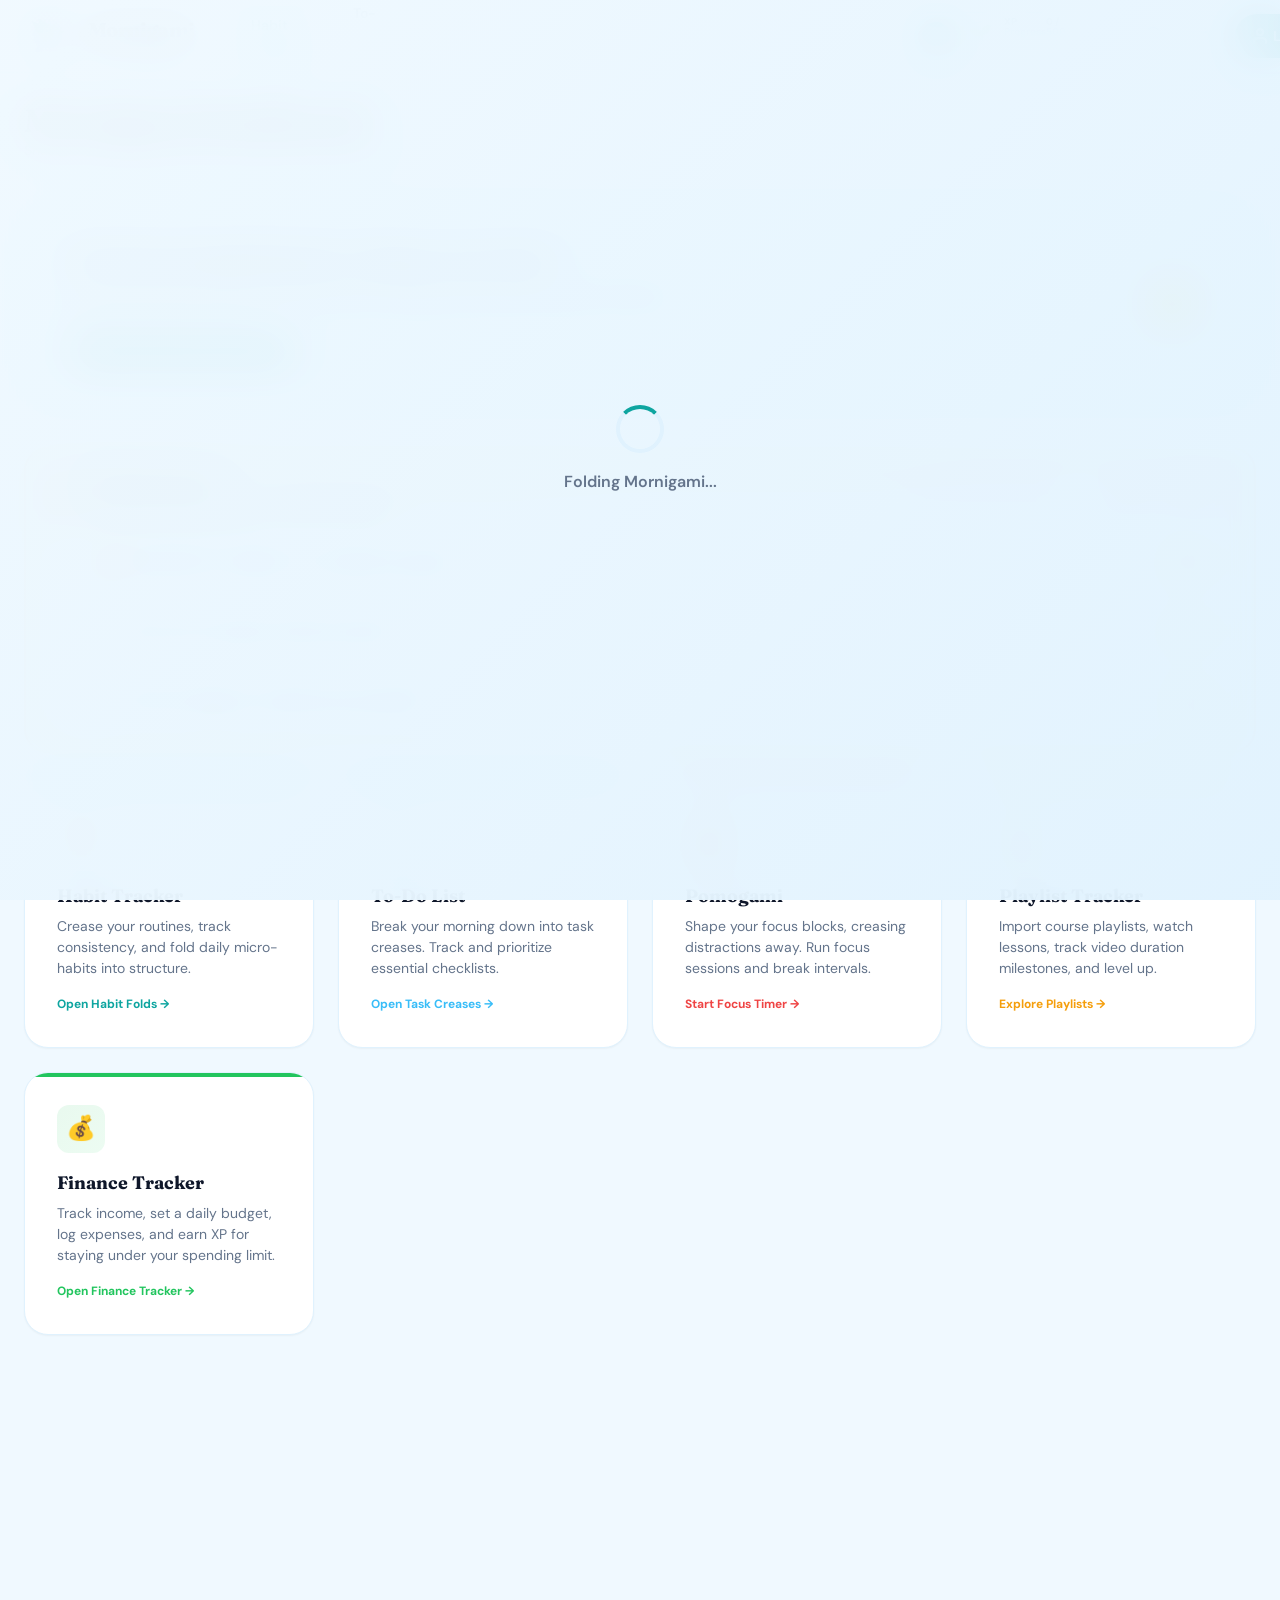
==== commit fe71f33a: "feat: add financial tracker module with monthly budgeting, expense logging, and daily spending XP re" ====
--- a/index.html
+++ b/index.html
@@ -15,18 +15,21 @@
     <link rel="icon" type="image/png" href="icon.png">
     <link rel="stylesheet" href="style.css">
 </head>
- 
+
 <body>
     <!-- Navigation Bar -->
     <nav class="main-nav">
         <div class="nav-content">
-            <div class="nav-brand">
+            <div class="nav-brand" id="navBrand" style="cursor: pointer;">
                 <div class="brand-icon">
-                    <img src="icon.png" alt="Mornigami Logo" style="width: 32px; height: 32px; object-fit: contain;">
+                    <img src="icon.png" alt="Mornigami Logo" style="width: 48px; height: 48px; object-fit: contain;">
                 </div>
                 <div class="brand-text-container" style="display: flex; flex-direction: column; line-height: 1.1;">
-                    <span class="nav-brand-text" style="font-size: 1.25rem; font-weight: 800; letter-spacing: -0.03em;">Mornigami</span>
-                    <span class="nav-brand-subtext" style="font-size: 0.65rem; color: var(--color-text-secondary); font-weight: 500;">Shape your Morning</span>
+                    <span class="nav-brand-text"
+                        style="font-size: 1.25rem; font-weight: 800; letter-spacing: -0.03em;">Mornigami</span>
+                    <span class="nav-brand-subtext"
+                        style="font-size: 0.65rem; color: var(--color-text-secondary); font-weight: 500;">Shape your
+                        Morning</span>
                 </div>
             </div>
             <div class="nav-links">
@@ -34,6 +37,33 @@
                 <a href="#" class="nav-link" data-page="todo">To-Do List</a>
                 <a href="#" class="nav-link" data-page="pomodoro">Pomodoro</a>
                 <a href="#" class="nav-link" data-page="playlist">Playlist</a>
+                <a href="#" class="nav-link" data-page="finance" id="financeNavLink">Finance</a>
+                <a href="#" class="nav-link" data-page="community" id="communityNavLink">Community</a>
+                <a href="#" class="nav-link" data-page="admin" id="adminNavLink" style="display: none;">
+                    <svg width="16" height="16" viewBox="0 0 24 24" fill="none" stroke="currentColor" stroke-width="2"
+                        stroke-linecap="round" stroke-linejoin="round" style="vertical-align: -2px; margin-right: 4px;">
+                        <path d="M12 22s8-4 8-10V5l-8-3-8 3v7c0 6 8 10 8 10z" />
+                    </svg>Admin
+                </a>
+            </div>
+            <!-- XP Progress Bar Widget -->
+            <div class="xp-nav-widget" id="xpNavWidget"
+                title="XP Progress (Earn XP by completing habits, tasks, focus sessions, and videos)">
+                <div class="xp-level-badge" id="globalLevelBadge">L1</div>
+                <div class="global-badge-wrapper" id="globalBadgeWrapper">
+                    <div class="global-badge-icon" id="globalBadgeIcon">🌱</div>
+                    <div class="global-badge-tooltip" id="globalBadgeTooltip">🌱 Mornigami Novice</div>
+                </div>
+                <div style="flex: 1; display: flex; flex-direction: column; gap: 2px;">
+                    <div
+                        style="display: flex; justify-content: space-between; font-size: 10px; font-weight: 700; color: var(--color-text-secondary); line-height: 1;">
+                        <span>XP Progress</span>
+                        <span id="globalXPText">0 / 500 XP</span>
+                    </div>
+                    <div class="xp-progress-bar-container">
+                        <div class="xp-progress-bar-fill" id="globalXPBarFill"></div>
+                    </div>
+                </div>
             </div>
             <div class="nav-actions" style="display: flex; gap: var(--spacing-sm); align-items: center;">
                 <div class="accent-picker-wrapper" style="position: relative; display: flex; align-items: center;">
@@ -86,6 +116,15 @@
                             </svg>
                             <span>Edit Profile</span>
                         </button>
+                        <button class="dropdown-item" id="storeNavLinkBtn" onclick="app.switchPage('store')">
+                            <svg width="16" height="16" viewBox="0 0 24 24" fill="none" stroke="currentColor"
+                                stroke-width="2" stroke-linecap="round" stroke-linejoin="round">
+                                <circle cx="9" cy="21" r="1" />
+                                <circle cx="20" cy="21" r="1" />
+                                <path d="M1 1h4l2.68 13.39a2 2 0 0 0 2 1.61h9.72a2 2 0 0 0 2-1.61L23 6H6" />
+                            </svg>
+                            <span>Rewards Store</span>
+                        </button>
                         <button class="dropdown-item logout" id="logoutBtn">
                             <svg width="16" height="16" viewBox="0 0 24 24" fill="none" stroke="currentColor"
                                 stroke-width="2" stroke-linecap="round" stroke-linejoin="round">
@@ -111,17 +150,51 @@
 
         <!-- Auth Form Section (Hidden by default) -->
         <div id="authOverlayCard" class="auth-overlay-card" style="display: none;">
+            <div class="auth-header-actions"
+                style="position: absolute; top: var(--spacing-md); right: var(--spacing-md); display: flex; gap: var(--spacing-xs); align-items: center;">
+                <!-- Accent Color Picker -->
+                <div class="accent-picker-wrapper" style="position: relative; display: flex; align-items: center;">
+                    <button class="btn-icon" id="overlayAccentColorBtn" title="Change accent color" type="button">
+                        <svg width="20" height="20" viewBox="0 0 24 24" fill="none" stroke="currentColor"
+                            stroke-width="2" stroke-linecap="round" stroke-linejoin="round">
+                            <path d="M12 22C17.52 22 22 17.52 22 12S17.52 2 12 2 2 6.48 2 12s4.48 10 10 10z" />
+                            <circle cx="7.5" cy="10.5" r="1.5" fill="currentColor" />
+                            <circle cx="11.5" cy="7.5" r="1.5" fill="currentColor" />
+                            <circle cx="16.5" cy="9.5" r="1.5" fill="currentColor" />
+                            <circle cx="15.5" cy="14.5" r="1.5" fill="currentColor" />
+                        </svg>
+                    </button>
+                    <div class="accent-color-dropdown" id="overlayAccentColorDropdown"></div>
+                </div>
+                <!-- Theme Toggle -->
+                <button class="btn-icon auth-theme-toggle" id="overlayThemeToggle" title="Toggle theme" type="button">
+                    <svg class="theme-icon sun-icon" width="20" height="20" viewBox="0 0 20 20" fill="none">
+                        <circle cx="10" cy="10" r="4" stroke="currentColor" stroke-width="1.5" />
+                        <path
+                            d="M10 2V3M10 17V18M18 10H17M3 10H2M15.657 4.343L14.95 5.05M5.05 14.95L4.343 15.657M15.657 15.657L14.95 14.95M5.05 5.05L4.343 4.343"
+                            stroke="currentColor" stroke-width="1.5" stroke-linecap="round" />
+                    </svg>
+                    <svg class="theme-icon moon-icon" width="20" height="20" viewBox="0 0 20 20" fill="none">
+                        <path
+                            d="M17 10.5C16.9 14.6 13.6 18 9.5 18C5.4 18 2 14.6 2 10.5C2 6.9 4.5 3.9 8 3.1C7.4 3.9 7 4.9 7 6C7 8.8 9.2 11 12 11C13.1 11 14.1 10.6 14.9 10C14.9 10.2 17 10.3 17 10.5Z"
+                            stroke="currentColor" stroke-width="1.5" stroke-linecap="round" stroke-linejoin="round" />
+                    </svg>
+                </button>
+            </div>
             <div class="auth-overlay-brand" style="margin-bottom: 8px;">
                 <div class="auth-overlay-brand-icon">
-                    <img src="icon.png" alt="Mornigami Logo" style="width: 32px; height: 32px; object-fit: contain;">
+                    <img src="icon.png" alt="Mornigami Logo" style="width: 48px; height: 48px; object-fit: contain;">
                 </div>
                 <span class="auth-overlay-brand-text">Mornigami</span>
             </div>
-            <p class="auth-brand-formula" style="font-size: 0.8rem; color: var(--color-text-secondary); text-align: center; margin-top: 0; margin-bottom: 24px; font-weight: 500; font-family: var(--font-body);">Morning + Origami = Mornigami</p>
+            <p class="auth-brand-formula"
+                style="font-size: 0.8rem; color: var(--color-text-secondary); text-align: center; margin-top: 0; margin-bottom: 24px; font-weight: 500; font-family: var(--font-body);">
+                Morning + Origami = Mornigami</p>
 
             <div class="auth-overlay-header">
                 <h2 class="auth-title" id="overlayAuthTitle">Sign In</h2>
-                <p class="auth-subtitle" id="overlayAuthSubtitle">Shape your Morning. Fold your habits into structure.</p>
+                <p class="auth-subtitle" id="overlayAuthSubtitle">Shape your Morning. Fold your habits into structure.
+                </p>
             </div>
 
             <div id="overlayAuthMessage" class="auth-message"></div>
@@ -538,6 +611,317 @@
     </div>
 
     <!-- Page Templates -->
+    <template id="homePageTemplate">
+        <header class="app-header">
+            <div class="header-content">
+                <div class="brand-text">
+                    <h1 class="brand-title">Mornigami Dashboard</h1>
+                    <p class="brand-subtitle">Shape your morning and fold your habits into structure.</p>
+                </div>
+            </div>
+        </header>
+
+        <main class="app-main">
+            <!-- Welcome Hero Widget -->
+            <section class="welcome-hero-card">
+                <div class="welcome-hero-content">
+                    <h2 class="welcome-hero-title">Good morning! Ready to shape your day?</h2>
+                    <p class="welcome-hero-desc">Every habit folded, task completed, and timer run brings you closer to
+                        your goals. Unfold your potential crease by crease.</p>
+                    <button class="btn-primary" onclick="app.openMonthlyWrapUp()" style="margin-top: var(--spacing-sm); font-size: var(--font-size-xs); padding: 6px 12px; height: auto; display: inline-flex; align-items: center; gap: 4px;">
+                        🏅 Consistency Monthly Wrap-Up
+                    </button>
+                </div>
+                <div class="welcome-hero-sun">☀️</div>
+            </section>
+
+            <!-- Daily Bounties Panel -->
+            <section class="daily-bounties-section" style="margin-bottom: var(--spacing-xl);">
+                <div class="daily-bounties-card" style="background: linear-gradient(135deg, rgba(245, 158, 11, 0.08), rgba(239, 68, 68, 0.08)); border: 2px solid var(--color-warning); border-radius: var(--radius-xl); padding: var(--spacing-lg);">
+                    <div style="display: flex; justify-content: space-between; align-items: center; margin-bottom: var(--spacing-md); flex-wrap: wrap; gap: var(--spacing-sm);">
+                        <div style="display: flex; align-items: center; gap: var(--spacing-sm);">
+                            <span style="font-size: 1.5rem;">🔥</span>
+                            <div>
+                                <h3 style="font-family: var(--font-display); font-size: var(--font-size-lg); font-weight: 700; color: var(--color-text-primary); margin: 0;">Daily Bounties</h3>
+                                <p style="font-size: 0.75rem; color: var(--color-text-secondary); margin: 0;">Complete today's challenges for massive XP bonuses!</p>
+                            </div>
+                        </div>
+                        <div id="bountyCountdownWrapper" style="display: flex; align-items: center; gap: 6px; background: var(--color-surface); padding: 4px 12px; border-radius: var(--radius-full); border: 1.5px solid var(--color-border); font-size: var(--font-size-xs); font-weight: 700; color: var(--color-danger);">
+                            ⏱️ Expires in: <span id="bountyCountdown">00:00:00</span>
+                        </div>
+                    </div>
+                    <div id="dailyBountiesList" style="display: flex; flex-direction: column; gap: var(--spacing-sm);">
+                        <!-- Rendered dynamically -->
+                    </div>
+                </div>
+            </section>
+
+            <!-- Portals Grid -->
+            <section class="portals-grid">
+                <!-- Habit Tracker Card -->
+                <div class="portal-card habits" onclick="app.switchPage('habits')">
+                    <div class="portal-icon-wrapper habits">📅</div>
+                    <div class="portal-card-body">
+                        <h3 class="portal-card-title">Habit Tracker</h3>
+                        <p class="portal-card-desc">Crease your routines, track consistency, and fold daily micro-habits
+                            into structure.</p>
+                    </div>
+                    <div class="portal-card-footer habits">Open Habit Folds →</div>
+                </div>
+
+                <!-- To-Do List Card -->
+                <div class="portal-card todo" onclick="app.switchPage('todo')">
+                    <div class="portal-icon-wrapper todo">📋</div>
+                    <div class="portal-card-body">
+                        <h3 class="portal-card-title">To-Do List</h3>
+                        <p class="portal-card-desc">Break your morning down into task creases. Track and prioritize
+                            essential checklists.</p>
+                    </div>
+                    <div class="portal-card-footer todo">Open Task Creases →</div>
+                </div>
+
+                <!-- Pomodoro Timer Card -->
+                <div class="portal-card pomodoro" onclick="app.switchPage('pomodoro')">
+                    <div class="portal-icon-wrapper pomodoro">🍅</div>
+                    <div class="portal-card-body">
+                        <h3 class="portal-card-title">Pomogami</h3>
+                        <p class="portal-card-desc">Shape your focus blocks, creasing distractions away. Run focus
+                            sessions and break intervals.</p>
+                    </div>
+                    <div class="portal-card-footer pomodoro">Start Focus Timer →</div>
+                </div>
+
+                <!-- Playlist Tracker Card -->
+                <div class="portal-card playlist" onclick="app.switchPage('playlist')">
+                    <div class="portal-icon-wrapper playlist">▶</div>
+                    <div class="portal-card-body">
+                        <h3 class="portal-card-title">Playlist Tracker</h3>
+                        <p class="portal-card-desc">Import course playlists, watch lessons, track video duration
+                            milestones, and level up.</p>
+                    </div>
+                    <div class="portal-card-footer playlist">Explore Playlists →</div>
+                </div>
+
+                <!-- Finance Tracker Card -->
+                <div class="portal-card finance" onclick="app.switchPage('finance')">
+                    <div class="portal-icon-wrapper finance">💰</div>
+                    <div class="portal-card-body">
+                        <h3 class="portal-card-title">Finance Tracker</h3>
+                        <p class="portal-card-desc">Track income, set a daily budget, log expenses, and earn XP for staying under your spending limit.</p>
+                    </div>
+                    <div class="portal-card-footer finance">Open Finance Tracker →</div>
+                </div>
+            </section>
+        </main>
+    </template>
+
+    <template id="financePageTemplate">
+        <header class="app-header">
+            <div class="header-content">
+                <div class="brand-text">
+                    <h1 class="brand-title">Finance Tracker</h1>
+                    <p class="brand-subtitle">Track income, set a daily budget, log expenses, and earn XP for staying under your spending limit.</p>
+                </div>
+                <div class="header-actions" id="financeHeaderActions" style="display: none;">
+                    <button class="btn-secondary" onclick="app.resetFinanceMonth()" title="Reset current month budget" style="display: flex; align-items: center; gap: 4px;">
+                        🔄 Reset Month
+                    </button>
+                </div>
+            </div>
+        </header>
+
+        <main class="app-main">
+            <!-- Setup Section -->
+            <div id="financeSetupContainer" class="finance-card" style="max-width: 500px; margin: var(--spacing-xl) auto; text-align: center; display: none;">
+                <div style="font-size: 4rem; margin-bottom: var(--spacing-md); line-height: 1;">🌱💰</div>
+                <h2 style="font-family: var(--font-display); font-size: var(--font-size-2xl); font-weight: 800; color: var(--color-primary); margin-bottom: var(--spacing-sm);">Welcome to a New Month!</h2>
+                <p style="color: var(--color-text-secondary); margin-bottom: var(--spacing-xl); font-size: var(--font-size-sm);">Let's shape your financial routine crease by crease. Set your incoming funds (allowance, salary, or budget) for this month to calculate a recommended daily spending limit.</p>
+                
+                <form id="financeSetupForm" onsubmit="app.handleFinanceSetup(event)" style="display: flex; flex-direction: column; gap: var(--spacing-md); text-align: left;">
+                    <div class="form-group">
+                        <label for="financeIncomeInput" class="form-label">Total Monthly Income / Funds</label>
+                        <div class="input-with-suffix">
+                            <input type="number" id="financeIncomeInput" class="form-input" placeholder="e.g. 1000" min="1" required style="padding-right: 3.5rem;">
+                            <span class="input-suffix">USD</span>
+                        </div>
+                    </div>
+                    <button type="submit" class="btn-primary" style="justify-content: center; height: 48px; font-weight: 700; margin-top: var(--spacing-sm);">
+                        Calculate Daily Spending Limit
+                    </button>
+                </form>
+            </div>
+
+            <!-- Dashboard Section -->
+            <div id="financeDashboardContainer" style="display: none;">
+                <!-- Stats Row -->
+                <section class="stats-section" style="margin-bottom: var(--spacing-xl);">
+                    <!-- Monthly Budget Stat -->
+                    <div class="stat-card">
+                        <div class="stat-icon stat-icon-blue">
+                            <svg width="24" height="24" viewBox="0 0 24 24" fill="none" stroke="currentColor" stroke-width="2">
+                                <rect x="2" y="4" width="20" height="16" rx="2" />
+                                <line x1="12" y1="10" x2="12" y2="10" />
+                                <line x1="8" y1="10" x2="8" y2="10" />
+                                <line x1="16" y1="10" x2="16" y2="10" />
+                            </svg>
+                        </div>
+                        <div class="stat-content">
+                            <p class="stat-label">Monthly Funds</p>
+                            <p class="stat-value" id="financeMonthlyBudgetVal">$0.00</p>
+                        </div>
+                    </div>
+
+                    <!-- Recommended Daily Limit Stat -->
+                    <div class="stat-card">
+                        <div class="stat-icon stat-icon-orange">
+                            <svg width="24" height="24" viewBox="0 0 24 24" fill="none" stroke="currentColor" stroke-width="2">
+                                <circle cx="12" cy="12" r="10" />
+                                <polyline points="12 6 12 12 16 14" />
+                            </svg>
+                        </div>
+                        <div class="stat-content">
+                            <p class="stat-label">Recommended Daily Limit</p>
+                            <p class="stat-value" id="financeDailyLimitVal">$0.00</p>
+                        </div>
+                    </div>
+
+                    <!-- Today's Spend Stat -->
+                    <div class="stat-card" id="financeTodaySpentCard">
+                        <div class="stat-icon" id="financeTodaySpentIcon" style="background: linear-gradient(135deg, #DCFCE7, #BBF7D0); color: var(--color-success);">
+                            <svg width="24" height="24" viewBox="0 0 24 24" fill="none" stroke="currentColor" stroke-width="2">
+                                <line x1="12" y1="1" x2="12" y2="23"></line>
+                                <path d="M17 5H9.5a3.5 3.5 0 0 0 0 7h5a3.5 3.5 0 0 1 0 7H6"></path>
+                            </svg>
+                        </div>
+                        <div class="stat-content">
+                            <p class="stat-label">Today's Spend</p>
+                            <p class="stat-value" id="financeTodaySpentVal">$0.00</p>
+                        </div>
+                    </div>
+                </section>
+
+                <!-- Grid Split -->
+                <div class="finance-grid">
+                    <!-- Left Column: Forms and XP claiming -->
+                    <div style="display: flex; flex-direction: column; gap: var(--spacing-lg);">
+                        <!-- Quick Log Form -->
+                        <div class="finance-card">
+                            <h3 class="finance-card-title">✍️ Daily Quick-Log</h3>
+                            <form id="logExpenseForm" onsubmit="app.handleLogExpense(event)" style="display: flex; flex-direction: column; gap: var(--spacing-sm);">
+                                <div class="form-group" style="margin-bottom: var(--spacing-xs);">
+                                    <label for="expenseNameInput" class="form-label">Purchase / Item Name</label>
+                                    <input type="text" id="expenseNameInput" class="form-input" placeholder="e.g. Almonds, Double Espresso..." required autocomplete="off">
+                                </div>
+                                <div class="form-group" style="margin-bottom: var(--spacing-xs);">
+                                    <label for="expenseAmountInput" class="form-label">Amount (USD)</label>
+                                    <input type="number" id="expenseAmountInput" class="form-input" step="0.01" min="0.01" placeholder="0.00" required>
+                                </div>
+                                
+                                <div class="form-group" style="margin-bottom: var(--spacing-xs);">
+                                    <div style="display: flex; justify-content: space-between; align-items: center; margin-bottom: 2px;">
+                                        <label class="form-label" style="margin-bottom: 0;">Quick Category Tags</label>
+                                        <a href="#" onclick="app.toggleCategoryCustomizer(event)" style="font-size: 11px; color: var(--color-primary); font-weight: 700; text-decoration: underline; cursor: pointer;">⚙️ Customize Tags</a>
+                                    </div>
+                                    
+                                    <!-- Category Customizer Panel (Initially Hidden) -->
+                                    <div id="categoryCustomizer" style="display: none; background: var(--color-bg); padding: var(--spacing-sm); border-radius: var(--radius-md); border: 1.5px solid var(--color-border); margin-bottom: var(--spacing-sm);">
+                                        <div style="display: flex; justify-content: space-between; align-items: center; margin-bottom: var(--spacing-xs);">
+                                            <span style="font-size: 11px; font-weight: 700; color: var(--color-text-secondary);">Manage Custom Tags</span>
+                                        </div>
+                                        <div id="customizerCategoriesList" class="preset-tags-grid" style="margin-bottom: var(--spacing-sm); gap: 4px;">
+                                            <!-- Populated dynamically -->
+                                        </div>
+                                        <div style="display: flex; gap: var(--spacing-xs);">
+                                            <input type="text" id="newCategoryInput" class="form-input" placeholder="e.g. Snacks 🍿" style="flex: 1; padding: 6px 12px; font-size: var(--font-size-xs); height: 32px; border-radius: var(--radius-md); border: 1px solid var(--color-border); background: var(--color-surface);">
+                                            <button type="button" class="btn-primary" onclick="app.addCustomCategory()" style="font-size: var(--font-size-xs); padding: 0 12px; height: 32px;">Add</button>
+                                        </div>
+                                    </div>
+
+                                    <div class="preset-tags-grid" id="financePresetTagsGrid">
+                                        <!-- Populated dynamically -->
+                                    </div>
+                                    <input type="hidden" id="selectedExpenseCategory" value="">
+                                </div>
+
+                                <button type="submit" class="btn-primary" style="justify-content: center; height: 44px; font-weight: 700; margin-top: var(--spacing-xs);">
+                                    Log Purchase
+                                </button>
+                            </form>
+                        </div>
+
+                        <!-- Gamification Reward Card -->
+                        <div class="finance-card xp-claim-card" style="text-align: center;">
+                            <h3 style="font-family: var(--font-display); font-size: var(--font-size-md); font-weight: 700; color: var(--color-success); margin-bottom: 4px; display: flex; align-items: center; justify-content: center; gap: 6px;">
+                                🎮 Mindful Spending Reward
+                            </h3>
+                            <p style="font-size: var(--font-size-xs); color: var(--color-text-secondary); margin-bottom: var(--spacing-md); line-height: 1.4;">
+                                Stay under your daily recommended limit to earn a bonus of <strong>+50 XP</strong>. Best claimed when you finish logging for the day!
+                            </p>
+                            <div style="margin-bottom: var(--spacing-md);">
+                                <span id="financeXPRewardStatusText" style="font-weight: 700; font-size: var(--font-size-sm); color: var(--color-text-primary);">XP reward loading...</span>
+                            </div>
+                            <button id="claimFinanceXPBtn" class="btn-primary" onclick="app.claimFinanceXP()" style="width: 100%; justify-content: center; font-weight: 700; background: var(--color-success); border-color: var(--color-success);">
+                                Claim +50 XP
+                            </button>
+                        </div>
+                    </div>
+
+                    <!-- Right Column: Visual Analytics and History -->
+                    <div style="display: flex; flex-direction: column; gap: var(--spacing-lg);">
+                        <!-- Visual Analytics -->
+                        <div class="finance-card">
+                            <h3 class="finance-card-title">📊 Visual Analytics</h3>
+                            
+                            <!-- Circle Progress Ring -->
+                            <div class="finance-progress-circle-wrapper">
+                                <svg class="finance-progress-circle" width="160" height="160" viewBox="0 0 160 160">
+                                    <circle class="circle-bg" cx="80" cy="80" r="70"></circle>
+                                    <circle id="financeProgressCircleFill" class="circle-fill" cx="80" cy="80" r="70" stroke-dasharray="439.8" stroke-dashoffset="439.8"></circle>
+                                </svg>
+                                <div class="circle-text">
+                                    <span id="financePercentSpentText" class="circle-percent">0%</span>
+                                    <span class="circle-label">Spent</span>
+                                </div>
+                            </div>
+                            
+                            <!-- Spent vs Remaining values -->
+                            <div style="display: flex; justify-content: space-between; text-align: center; margin-top: var(--spacing-md); border-top: 1px solid var(--color-border); padding-top: var(--spacing-md); margin-bottom: var(--spacing-md);">
+                                <div style="flex: 1;">
+                                    <p style="font-size: 10px; font-weight: 700; color: var(--color-text-secondary); text-transform: uppercase;">Total Spent</p>
+                                    <p id="financeTotalSpentText" style="font-weight: 800; font-size: var(--font-size-lg); color: var(--color-danger);">$0.00</p>
+                                </div>
+                                <div style="width: 1px; background: var(--color-border);"></div>
+                                <div style="flex: 1;">
+                                    <p style="font-size: 10px; font-weight: 700; color: var(--color-text-secondary); text-transform: uppercase;">Remaining Balance</p>
+                                    <p id="financeRemainingText" style="font-weight: 800; font-size: var(--font-size-lg); color: var(--color-success);">$0.00</p>
+                                </div>
+                            </div>
+
+                            <!-- Alert Banner placeholder -->
+                            <div id="financeAlertBanner" class="finance-alert success" style="margin-bottom: 0;">
+                                <!-- Rendered dynamically -->
+                            </div>
+                        </div>
+
+                        <!-- Logged Purchases List -->
+                        <div class="finance-card">
+                            <h3 class="finance-card-title">📋 Logged Purchases</h3>
+                            <div class="expense-list-container">
+                                <div id="expenseListEmpty" style="padding: var(--spacing-xl) 0; text-align: center; color: var(--color-text-tertiary); font-size: var(--font-size-sm);">
+                                    <div style="font-size: 2.5rem; margin-bottom: var(--spacing-sm);">🛒</div>
+                                    <p>No purchases logged yet this month.</p>
+                                </div>
+                                <div id="expenseListContent" style="display: flex; flex-direction: column;">
+                                    <!-- Rendered dynamically -->
+                                </div>
+                            </div>
+                        </div>
+                    </div>
+                </div>
+            </div>
+        </main>
+    </template>
+
     <template id="habitsPageTemplate">
         <header class="app-header">
             <div class="header-content">
@@ -770,7 +1154,7 @@
         <header class="app-header">
             <div class="header-content">
                 <div class="brand-text">
-                    <h1 class="brand-title">Focus Origami</h1>
+                    <h1 class="brand-title">Pomogami</h1>
                     <p class="brand-subtitle">Shape your focus time, creasing distractions away.</p>
                 </div>
             </div>
@@ -866,6 +1250,29 @@
                             <span>Reset</span>
                         </button>
                     </div>
+
+                    <!-- Sleek Focus Audio Player -->
+                    <div class="focus-audio-player" style="width: 100%; border-top: 1.5px solid var(--color-border); padding-top: var(--spacing-lg); margin-top: var(--spacing-sm); display: flex; flex-direction: column; gap: var(--spacing-sm);">
+                        <div style="display: flex; justify-content: space-between; align-items: center;">
+                            <span style="font-size: var(--font-size-sm); font-weight: 700; color: var(--color-text-secondary); display: flex; align-items: center; gap: 6px;">
+                                🎧 Focus Ambience
+                            </span>
+                            <div style="display: flex; align-items: center; gap: 8px;">
+                                <button class="btn-icon" id="audioPlayPauseBtn" onclick="app.toggleFocusAudio()" title="Play/Pause Ambience" style="width: 32px; height: 32px; font-size: 0.8rem; border: 1.5px solid var(--color-border); border-radius: 50%; display: flex; align-items: center; justify-content: center; cursor: pointer; background: var(--color-surface);">
+                                    ▶
+                                </button>
+                                <div style="display: flex; align-items: center; gap: 4px;">
+                                    <span style="font-size: 0.8rem;">🔈</span>
+                                    <input type="range" id="audioVolumeSlider" min="0" max="1" step="0.1" value="0.5" oninput="app.setFocusAudioVolume(this.value)" style="width: 60px; height: 4px; accent-color: var(--color-primary); cursor: pointer;">
+                                </div>
+                            </div>
+                        </div>
+                        <div class="audio-tracks" style="display: grid; grid-template-columns: repeat(3, 1fr); gap: var(--spacing-xs);">
+                            <button class="audio-track-btn" id="trackLofi" onclick="app.selectFocusAudioTrack('lofi')" style="padding: 6px; border: 1.5px solid var(--color-border); border-radius: var(--radius-md); background: var(--color-surface); font-size: var(--font-size-xs); font-weight: 600; cursor: pointer; transition: all var(--transition-fast);">🎵 Lo-Fi</button>
+                            <button class="audio-track-btn" id="trackRain" onclick="app.selectFocusAudioTrack('rain')" style="padding: 6px; border: 1.5px solid var(--color-border); border-radius: var(--radius-md); background: var(--color-surface); font-size: var(--font-size-xs); font-weight: 600; cursor: pointer; transition: all var(--transition-fast);">🌧️ Rain</button>
+                            <button class="audio-track-btn" id="trackCafe" onclick="app.selectFocusAudioTrack('cafe')" style="padding: 6px; border: 1.5px solid var(--color-border); border-radius: var(--radius-md); background: var(--color-surface); font-size: var(--font-size-xs); font-weight: 600; cursor: pointer; transition: all var(--transition-fast);">☕ Cafe</button>
+                        </div>
+                    </div>
                 </div>
             </section>
         </main>
@@ -875,7 +1282,7 @@
         <header class="app-header">
             <div class="header-content">
                 <div class="brand-text">
-                    <h1 class="brand-title">Origami Playlists</h1>
+                    <h1 class="brand-title">Playlist Tracker</h1>
                     <p class="brand-subtitle">Unfold focus tracks to flow with your morning folding.</p>
                 </div>
                 <div class="header-actions" style="display: flex; gap: var(--spacing-md); align-items: center;">
@@ -933,6 +1340,37 @@
 
     <template id="authPageTemplate">
         <div class="auth-container">
+            <div class="auth-header-actions"
+                style="position: absolute; top: var(--spacing-md); right: var(--spacing-md); display: flex; gap: var(--spacing-xs); align-items: center;">
+                <!-- Accent Color Picker -->
+                <div class="accent-picker-wrapper" style="position: relative; display: flex; align-items: center;">
+                    <button class="btn-icon" id="pageAccentColorBtn" title="Change accent color" type="button">
+                        <svg width="20" height="20" viewBox="0 0 24 24" fill="none" stroke="currentColor"
+                            stroke-width="2" stroke-linecap="round" stroke-linejoin="round">
+                            <path d="M12 22C17.52 22 22 17.52 22 12S17.52 2 12 2 2 6.48 2 12s4.48 10 10 10z" />
+                            <circle cx="7.5" cy="10.5" r="1.5" fill="currentColor" />
+                            <circle cx="11.5" cy="7.5" r="1.5" fill="currentColor" />
+                            <circle cx="16.5" cy="9.5" r="1.5" fill="currentColor" />
+                            <circle cx="15.5" cy="14.5" r="1.5" fill="currentColor" />
+                        </svg>
+                    </button>
+                    <div class="accent-color-dropdown" id="pageAccentColorDropdown"></div>
+                </div>
+                <!-- Theme Toggle -->
+                <button class="btn-icon auth-theme-toggle" id="pageThemeToggle" title="Toggle theme" type="button">
+                    <svg class="theme-icon sun-icon" width="20" height="20" viewBox="0 0 20 20" fill="none">
+                        <circle cx="10" cy="10" r="4" stroke="currentColor" stroke-width="1.5" />
+                        <path
+                            d="M10 2V3M10 17V18M18 10H17M3 10H2M15.657 4.343L14.95 5.05M5.05 14.95L4.343 15.657M15.657 15.657L14.95 14.95M5.05 5.05L4.343 4.343"
+                            stroke="currentColor" stroke-width="1.5" stroke-linecap="round" />
+                    </svg>
+                    <svg class="theme-icon moon-icon" width="20" height="20" viewBox="0 0 20 20" fill="none">
+                        <path
+                            d="M17 10.5C16.9 14.6 13.6 18 9.5 18C5.4 18 2 14.6 2 10.5C2 6.9 4.5 3.9 8 3.1C7.4 3.9 7 4.9 7 6C7 8.8 9.2 11 12 11C13.1 11 14.1 10.6 14.9 10C14.9 10.2 17 10.3 17 10.5Z"
+                            stroke="currentColor" stroke-width="1.5" stroke-linecap="round" stroke-linejoin="round" />
+                    </svg>
+                </button>
+            </div>
             <div class="auth-header">
                 <h2 class="auth-title" id="authTitle">Sign In</h2>
                 <p class="auth-subtitle" id="authSubtitle">Access your productivity hub</p>
@@ -1140,6 +1578,1141 @@
         </main>
     </template>
 
+    <!-- Main Container -->
+    <div class="app-container">
+        <!-- System Announcement Banner -->
+        <div id="globalAnnouncementBanner" class="announcement-banner" style="display: none;">
+            <div class="announcement-content-wrap">
+                <span class="announcement-icon">📢</span>
+                <span id="announcementText" class="announcement-text">Welcome to Mornigami!</span>
+            </div>
+            <button class="announcement-close" onclick="app.closeAnnouncement()">&times;</button>
+        </div>
+        <!-- Dynamic Content Container -->
+        <div id="pageContent"></div>
+    </div>
+
+    <!-- Habit Modal -->
+    <div id="habitModal" class="modal">
+        <div class="modal-backdrop"></div>
+        <div class="modal-container">
+            <div class="modal-content">
+                <div class="modal-header">
+                    <h2 class="modal-title" id="habitModalTitle">Create New Habit</h2>
+                    <button class="modal-close" id="closeHabitModal">
+                        <svg width="24" height="24" viewBox="0 0 24 24" fill="none">
+                            <path d="M18 6L6 18M6 6L18 18" stroke="currentColor" stroke-width="2" stroke-linecap="round"
+                                stroke-linejoin="round" />
+                        </svg></button>
+                </div>
+                <form id="habitForm">
+                    <div class="form-group">
+                        <label for="habitName">Habit Name</label>
+                        <input type="text" id="habitName" required placeholder="e.g., Drink water">
+                    </div>
+                    <div class="form-group">
+                        <label for="habitCategory">Category</label>
+                        <select id="habitCategory">
+                            <option value="Health">Health</option>
+                            <option value="Mind">Mind</option>
+                            <option value="Work">Work</option>
+                            <option value="Other">Other</option>
+                        </select>
+                    </div>
+                    <div class="form-group">
+                        <label for="habitFrequency">Frequency</label>
+                        <select id="habitFrequency">
+                            <option value="daily">Daily</option>
+                            <option value="weekly">Weekly</option>
+                        </select>
+                    </div>
+                    <div class="modal-actions">
+                        <button type="button" class="btn-secondary" id="cancelHabitBtn">Cancel</button>
+                        <button type="submit" class="btn-primary">Create Habit</button>
+                    </div>
+                </form>
+            </div>
+        </div>
+    </div>
+
+    <!-- Task Modal -->
+    <div id="taskModal" class="modal">
+        <div class="modal-backdrop"></div>
+        <div class="modal-container">
+            <div class="modal-content">
+                <div class="modal-header">
+                    <h2 class="modal-title" id="taskModalTitle">Create New Task</h2>
+                    <button class="modal-close" id="closeTaskModal">
+                        <svg width="24" height="24" viewBox="0 0 24 24" fill="none">
+                            <path d="M18 6L6 18M6 6L18 18" stroke="currentColor" stroke-width="2" stroke-linecap="round"
+                                stroke-linejoin="round" />
+                        </svg></button>
+                </div>
+                <form id="taskForm">
+                    <input type="hidden" id="taskId">
+                    <div class="form-group">
+                        <label for="taskTitle">Task Title</label>
+                        <input type="text" id="taskTitle" required placeholder="e.g., Read a book">
+                    </div>
+                    <div class="form-group">
+                        <label for="taskDesc">Description</label>
+                        <textarea id="taskDesc" placeholder="e.g., Read 10 pages of a book"></textarea>
+                    </div>
+                    <div class="form-group">
+                        <label for="taskPriority">Priority</label>
+                        <select id="taskPriority">
+                            <option value="low">Low</option>
+                            <option value="medium">Medium</option>
+                            <option value="high">High</option>
+                        </select>
+                    </div>
+                    <div class="modal-actions">
+                        <button type="button" class="btn-secondary" id="cancelTaskBtn">Cancel</button>
+                        <button type="submit" class="btn-primary" id="taskSubmitBtnText">Create Task</button>
+                    </div>
+                </form>
+            </div>
+        </div>
+    </div>
+
+    <!-- Pomodoro Settings Modal -->
+    <div id="pomodoroModal" class="modal">
+        <div class="modal-backdrop" onclick="app.closeModal('pomodoroModal')"></div>
+        <div class="modal-container">
+            <div class="modal-content">
+                <div class="modal-header">
+                    <h2 class="modal-title">Pomodoro Settings</h2>
+                    <button class="modal-close" onclick="app.closeModal('pomodoroModal')">
+                        <svg width="24" height="24" viewBox="0 0 24 24" fill="none">
+                            <path d="M18 6L6 18M6 6L18 18" stroke="currentColor" stroke-width="2" stroke-linecap="round"
+                                stroke-linejoin="round" />
+                        </svg></button>
+                </div>
+                <form id="pomodoroSettingsForm">
+                    <div class="form-group">
+                        <label for="workDuration">Work Duration (Minutes)</label>
+                        <input type="number" id="workDuration" required min="1" max="60" value="25">
+                    </div>
+                    <div class="form-group">
+                        <label for="shortBreakDuration">Short Break Duration (Minutes)</label>
+                        <input type="number" id="shortBreakDuration" required min="1" max="30" value="5">
+                    </div>
+                    <div class="form-group">
+                        <label for="longBreakDuration">Long Break Duration (Minutes)</label>
+                        <input type="number" id="longBreakDuration" required min="1" max="60" value="15">
+                    </div>
+                    <div class="modal-actions">
+                        <button type="button" class="btn-secondary"
+                            onclick="app.closeModal('pomodoroModal')">Cancel</button>
+                        <button type="submit" class="btn-primary">Save Settings</button>
+                    </div>
+                </form>
+            </div>
+        </div>
+    </div>
+
+    <!-- Edit Profile Modal -->
+    <div id="editProfileModal" class="modal">
+        <div class="modal-backdrop" onclick="app.closeModal('editProfileModal')"></div>
+        <div class="modal-container">
+            <div class="modal-content">
+                <div class="modal-header">
+                    <h2 class="modal-title">Edit Profile</h2>
+                    <button class="modal-close" onclick="app.closeModal('editProfileModal')">
+                        <svg width="24" height="24" viewBox="0 0 24 24" fill="none">
+                            <path d="M18 6L6 18M6 6L18 18" stroke="currentColor" stroke-width="2" stroke-linecap="round"
+                                stroke-linejoin="round" />
+                        </svg></button>
+                </div>
+                <form id="editProfileForm">
+                    <div class="form-group">
+                        <label for="profileUsername">Username</label>
+                        <input type="text" id="profileUsername" required placeholder="New username">
+                    </div>
+                    <div class="form-group">
+                        <label for="profilePicInput">Profile Picture URL</label>
+                        <input type="url" id="profilePicInput" placeholder="https://example.com/image.jpg">
+                    </div>
+                    <div class="modal-actions">
+                        <button type="button" class="btn-secondary"
+                            onclick="app.closeModal('editProfileModal')">Cancel</button>
+                        <button type="submit" class="btn-primary">Save Changes</button>
+                    </div>
+                </form>
+            </div>
+        </div>
+    </div>
+
+    <!-- Habits Tab Templates -->
+    <template id="habitsPageTemplate">
+        <header class="app-header">
+            <div class="header-content">
+                <div class="brand-text">
+                    <h1 class="brand-title">Habit Tracker</h1>
+                    <p class="brand-subtitle">Fold structure into your daily habits</p>
+                </div>
+                <div class="header-actions">
+                    <button class="btn-primary" id="addHabitBtn">
+                        <svg width="20" height="20" viewBox="0 0 20 20" fill="none">
+                            <path d="M10 4V16M4 10H16" stroke="currentColor" stroke-width="2" stroke-linecap="round"
+                                stroke-linejoin="round" />
+                        </svg>
+                        <span>Add Habit</span>
+                    </button>
+                </div>
+            </div>
+        </header>
+
+        <main class="app-main">
+            <!-- Global Challenges Widget for Normal Users -->
+            <div class="challenges-section" id="globalChallengesContainer"
+                style="display: none; margin-bottom: var(--spacing-lg);">
+                <div class="challenges-header"
+                    style="display: flex; align-items: center; gap: var(--spacing-sm); margin-bottom: var(--spacing-sm);">
+                    <span style="font-size: 1.25rem;">🏆</span>
+                    <h3
+                        style="margin: 0; font-family: var(--font-display); font-size: var(--font-size-base); font-weight: 700;">
+                        Active Platform Challenges</h3>
+                </div>
+                <div class="challenges-list" id="globalChallengesList"
+                    style="display: grid; grid-template-columns: repeat(auto-fill, minmax(280px, 1fr)); gap: var(--spacing-sm);">
+                    <!-- Dynamic Challenges -->
+                </div>
+            </div>
+
+            <div class="habits-stats-row">
+                <div class="stat-card">
+                    <div class="stat-value" id="habitsCompletedToday">0</div>
+                    <div class="stat-label">Completed Today</div>
+                </div>
+                <div class="stat-card">
+                    <div class="stat-value" id="habitsCompletionRate">0%</div>
+                    <div class="stat-label">Completion Rate</div>
+                </div>
+                <div class="stat-card">
+                    <div class="stat-value" id="habitsBestStreak">0</div>
+                    <div class="stat-label">Best Streak</div>
+                </div>
+            </div>
+
+            <div class="habits-grid" id="habitsList">
+                <div class="loading-state">
+                    <div class="spinner"></div>
+                    <p>Loading your habits...</p>
+                </div>
+            </div>
+        </main>
+    </template>
+
+    <!-- To-Do Tab Templates -->
+    <template id="todoPageTemplate">
+        <header class="app-header">
+            <div class="header-content">
+                <div class="brand-text">
+                    <h1 class="brand-title">To-Do List</h1>
+                    <p class="brand-subtitle">Manage your daily tasks efficiently</p>
+                </div>
+                <div class="header-actions">
+                    <button class="btn-primary" onclick="app.openModal('taskModal')">
+                        <svg width="20" height="20" viewBox="0 0 20 20" fill="none">
+                            <path d="M10 4V16M4 10H16" stroke="currentColor" stroke-width="2" stroke-linecap="round"
+                                stroke-linejoin="round" />
+                        </svg>
+                        <span>Add Task</span>
+                    </button>
+                </div>
+            </div>
+        </header>
+
+        <main class="app-main">
+            <div class="todo-stats-row">
+                <div class="stat-card">
+                    <div class="stat-value" id="todoPendingCount">0</div>
+                    <div class="stat-label">Pending Tasks</div>
+                </div>
+                <div class="stat-card">
+                    <div class="stat-value" id="todoCompletedCount">0</div>
+                    <div class="stat-label">Completed Tasks</div>
+                </div>
+                <div class="stat-card">
+                    <div class="stat-value" id="todoCompletionRate">0%</div>
+                    <div class="stat-label">Completion Rate</div>
+                </div>
+            </div>
+
+            <div class="todo-layout">
+                <div class="todo-filters">
+                    <button class="filter-btn active" data-filter="pending"
+                        onclick="app.handleTaskFilter(event)">Pending</button>
+                    <button class="filter-btn" data-filter="completed"
+                        onclick="app.handleTaskFilter(event)">Completed</button>
+                    <button class="filter-btn" data-filter="all" onclick="app.handleTaskFilter(event)">All</button>
+                </div>
+
+                <div class="todo-list" id="tasksList">
+                    <div class="loading-state">
+                        <div class="spinner"></div>
+                        <p>Loading your tasks...</p>
+                    </div>
+                </div>
+            </div>
+        </main>
+    </template>
+
+    <!-- Pomodoro Tab Templates -->
+    <template id="pomodoroPageTemplate">
+        <header class="app-header">
+            <div class="header-content">
+                <div class="brand-text">
+                    <h1 class="brand-title">Pomodoro Timer</h1>
+                    <p class="brand-subtitle">Focus on your goals using interval training</p>
+                </div>
+                <div class="header-actions">
+                    <button class="btn-secondary" onclick="app.openModal('pomodoroModal')">
+                        <svg width="20" height="20" viewBox="0 0 24 24" fill="none" stroke="currentColor"
+                            stroke-width="2" stroke-linecap="round" stroke-linejoin="round">
+                            <circle cx="12" cy="12" r="3" />
+                            <path
+                                d="M19.4 15a1.65 1.65 0 0 0 .33 1.82l.06.06a2 2 0 1 1-2.83 2.83l-.06-.06a1.65 1.65 0 0 0-1.82-.33 1.65 1.65 0 0 0-1 1.51V21a2 2 0 0 1-4 0v-.09A1.65 1.65 0 0 0 9 19.4a1.65 1.65 0 0 0-1.82.33l-.06.06a2 2 0 1 1-2.83-2.83l.06-.06a1.65 1.65 0 0 0 .33-1.82 1.65 1.65 0 0 0-1.51-1H3a2 2 0 0 1 0-4h.09A1.65 1.65 0 0 0 4.6 9a1.65 1.65 0 0 0-.33-1.82l-.06-.06a2 2 0 1 1 2.83-2.83l.06.06a1.65 1.65 0 0 0 1.82.33H9a1.65 1.65 0 0 0 1-1.51V3a2 2 0 0 1 4 0v.09a1.65 1.65 0 0 0 1 1.51 1.65 1.65 0 0 0 1.82-.33l.06-.06a2 2 0 1 1 2.83 2.83l-.06.06a1.65 1.65 0 0 0-.33 1.82V9a1.65 1.65 0 0 0 1.51 1H21a2 2 0 0 1 0 4h-.09a1.65 1.65 0 0 0-1.51 1z" />
+                        </svg>
+                        <span>Settings</span>
+                    </button>
+                </div>
+            </div>
+        </header>
+
+        <main class="app-main">
+            <div class="pomodoro-stats-row">
+                <div class="stat-card">
+                    <div class="stat-value" id="pomodoroSessionsToday">0</div>
+                    <div class="stat-label">Sessions Today</div>
+                </div>
+                <div class="stat-card">
+                    <div class="stat-value" id="pomodoroTotalTime">0m</div>
+                    <div class="stat-label">Total Focus Time</div>
+                </div>
+                <div class="stat-card">
+                    <div class="stat-value" id="pomodoroStreak">0</div>
+                    <div class="stat-label">Daily Streak</div>
+                </div>
+            </div>
+
+            <div class="pomodoro-layout">
+                <div class="timer-container">
+                    <div class="timer-modes">
+                        <button class="mode-btn active" id="modeWork">Work</button>
+                        <button class="mode-btn" id="modeShort">Short Break</button>
+                        <button class="mode-btn" id="modeLong">Long Break</button>
+                    </div>
+
+                    <div class="timer-display">
+                        <svg class="progress-ring" width="300" height="300">
+                            <circle class="progress-ring__circle-bg" stroke="var(--color-border)" stroke-width="8"
+                                fill="transparent" r="130" cx="150" cy="150" />
+                            <circle class="progress-ring__circle" id="timerProgress" stroke="var(--color-primary)"
+                                stroke-width="8" fill="transparent" r="130" cx="150" cy="150" />
+                        </svg>
+                        <div class="time-left" id="timeLeft">25:00</div>
+                    </div>
+
+                    <div class="timer-actions">
+                        <button class="btn-primary" id="startBtn"
+                            style="width: 140px; height: 50px; font-size: var(--font-size-base);">Start</button>
+                        <button class="btn-secondary" id="resetBtn"
+                            style="width: 140px; height: 50px; font-size: var(--font-size-base);">Reset</button>
+                    </div>
+                </div>
+            </div>
+        </main>
+    </template>
+
+    <!-- Playlist Tab Templates -->
+    <template id="playlistPageTemplate">
+        <header class="app-header">
+            <div class="header-content">
+                <div class="brand-text">
+                    <h1 class="brand-title">Playlist Tracker</h1>
+                    <p class="brand-subtitle">Organize and track your learning videos</p>
+                </div>
+                <div class="header-actions">
+                    <button class="btn-primary" onclick="app.openAddPlaylistModal()">
+                        <svg width="20" height="20" viewBox="0 0 20 20" fill="none">
+                            <path d="M10 4V16M4 10H16" stroke="currentColor" stroke-width="2" stroke-linecap="round"
+                                stroke-linejoin="round" />
+                        </svg>
+                        <span>Add Playlist</span>
+                    </button>
+                </div>
+            </div>
+        </header>
+
+        <main class="app-main">
+            <!-- Playlist View & Tracker Options -->
+            <div class="playlist-settings-card"
+                style="background: var(--color-surface); border: 1px solid var(--color-border); border-radius: var(--radius-xl); padding: var(--spacing-lg) var(--spacing-xl); margin-bottom: var(--spacing-lg); display: flex; justify-content: space-between; align-items: center; flex-wrap: wrap; gap: var(--spacing-md);">
+                <div class="playlist-settings-text">
+                    <h3
+                        style="font-family: var(--font-display); font-size: var(--font-size-base); font-weight: 700; margin-bottom: 2px;">
+                        Motivational Sparks</h3>
+                    <p style="font-size: var(--font-size-sm); color: var(--color-text-secondary); margin: 0;">Receive
+                        supportive boosts when watching multiple lessons consecutively.</p>
+                </div>
+                <div style="display: flex; gap: var(--spacing-lg); align-items: center;">
+                    <div style="display: flex; align-items: center; gap: 8px;">
+                        <span id="motivationalCounterBadge" class="badge badge-accent"
+                            style="font-weight: 700; font-size: var(--font-size-xs); padding: 4px 8px;">Lessons Watch
+                            Streak: 0</span>
+                    </div>
+                    <label class="theme-switch-container"
+                        style="display: flex; align-items: center; gap: 8px; cursor: pointer; font-size: var(--font-size-sm); font-weight: 600; user-select: none;">
+                        <input type="checkbox" id="toggleMotivationalQuotes" style="display: none;"
+                            onchange="app.toggleMotivationalSettings(event)">
+                        <span class="theme-switch-control"
+                            style="width: 44px; height: 24px; background: var(--color-border); border-radius: 12px; position: relative; display: inline-block; transition: background 0.3s;">
+                            <span class="theme-switch-handle"
+                                style="width: 18px; height: 18px; background: #fff; border-radius: 50%; position: absolute; top: 3px; left: 3px; transition: transform 0.3s; box-shadow: 0 1px 3px rgba(0,0,0,0.15);"></span>
+                        </span>
+                        <span>Sparks Enabled</span>
+                    </label>
+                </div>
+            </div>
+
+            <div class="playlists-container" id="playlistsGrid">
+                <div class="loading-state">
+                    <div class="spinner"></div>
+                    <p>Loading playlists...</p>
+                </div>
+            </div>
+        </main>
+    </template>
+
+    <!-- Playlist Detail Template -->
+    <template id="playlistDetailPageTemplate">
+        <header class="app-header">
+            <div class="header-content">
+                <div class="brand-text">
+                    <h1 class="brand-title" id="detailPlaylistTitle">Playlist Course</h1>
+                    <p class="brand-subtitle" id="detailPlaylistSub">Track your lesson progression</p>
+                </div>
+                <div class="header-actions" style="display: flex; gap: var(--spacing-sm);">
+                    <button class="btn-danger-outline" id="deletePlaylistBtn">Delete Course</button>
+                    <button class="btn-secondary" id="playlistDetailBackBtn">Back to Courses</button>
+                </div>
+            </div>
+        </header>
+
+        <main class="app-main">
+            <div class="playlist-course-layout">
+                <div class="playlist-progress-area"
+                    style="background: var(--color-surface); border: 1px solid var(--color-border); border-radius: var(--radius-xl); padding: var(--spacing-xl); margin-bottom: var(--spacing-lg);">
+                    <div
+                        style="display: flex; justify-content: space-between; margin-bottom: var(--spacing-sm); font-family: var(--font-display); font-weight: 700;">
+                        <span style="font-size: var(--font-size-base);">Course Progress</span>
+                        <span id="detailProgressText">0%</span>
+                    </div>
+                    <div
+                        style="width: 100%; height: 8px; background: var(--color-border); border-radius: 4px; overflow: hidden; margin-bottom: var(--spacing-sm);">
+                        <div id="detailProgressBar"
+                            style="width: 0%; height: 100%; background: var(--color-primary); transition: width 0.4s ease;">
+                        </div>
+                    </div>
+                    <div
+                        style="display: flex; justify-content: space-between; font-size: var(--font-size-sm); color: var(--color-text-secondary); font-weight: 500;">
+                        <span id="detailCompletedStats">0 of 0 videos completed</span>
+                        <span id="detailTimeStats">0m completed</span>
+                    </div>
+                </div>
+
+                <div class="playlist-course-grid"
+                    style="display: grid; grid-template-columns: 1fr 320px; gap: var(--spacing-lg);">
+                    <!-- Video items list -->
+                    <div class="video-list-container">
+                        <h3
+                            style="font-family: var(--font-display); font-size: var(--font-size-lg); font-weight: 700; margin-bottom: var(--spacing-md);">
+                            Lesson Syllabus</h3>
+                        <div id="playlistDetailVideos"
+                            style="display: flex; flex-direction: column; gap: var(--spacing-sm);"></div>
+                    </div>
+
+                    <!-- Side control panel (groups) -->
+                    <div class="video-groups-container"
+                        style="background: var(--color-surface); border: 1px solid var(--color-border); border-radius: var(--radius-xl); padding: var(--spacing-xl); height: fit-content; position: sticky; top: var(--spacing-lg);">
+                        <h3
+                            style="font-family: var(--font-display); font-size: var(--font-size-md); font-weight: 700; margin-bottom: var(--spacing-sm);">
+                            Learning Blocks</h3>
+                        <p
+                            style="font-size: var(--font-size-sm); color: var(--color-text-secondary); margin-bottom: var(--spacing-md);">
+                            Group lessons into micro-goals and trace milestones. Complete a block to earn +200 XP bonus!
+                        </p>
+
+                        <div id="playlistDetailGroups"
+                            style="display: flex; flex-direction: column; gap: var(--spacing-sm); margin-bottom: var(--spacing-md);">
+                        </div>
+
+                        <button class="btn-primary" style="width: 100%;" id="addBlockBtn">Add Learning Block</button>
+                    </div>
+                </div>
+            </div>
+        </main>
+    </template>
+
+    <!-- Settings Template -->
+    <template id="settingsPageTemplate">
+        <header class="app-header">
+            <div class="header-content">
+                <div class="brand-text">
+                    <h1 class="brand-title">Settings</h1>
+                    <p class="brand-subtitle">Manage your profile</p>
+                </div>
+                <div class="header-actions">
+                    <button class="btn-secondary" id="settingsBackBtn">
+                        <svg width="20" height="20" viewBox="0 0 20 20" fill="none">
+                            <path d="M15 10H5M5 10L9 6M5 10L9 14" stroke="currentColor" stroke-width="2"
+                                stroke-linecap="round" stroke-linejoin="round" />
+                        </svg>
+                        <span>Back</span>
+                    </button>
+                </div>
+            </div>
+        </header>
+
+        <main class="app-main">
+            <!-- Badges Inventory Widget for Normal Users -->
+            <div class="badges-showcase-section" id="userBadgesShowcaseCard"
+                style="display: none; background: var(--color-surface); border: 1px solid var(--color-border); border-radius: var(--radius-xl); padding: var(--spacing-lg) var(--spacing-xl); margin-bottom: var(--spacing-lg);">
+                <h3 class="settings-section-title"
+                    style="margin-bottom: var(--spacing-md); display: flex; align-items: center; gap: 8px;">
+                    🏅 Badges Chest
+                </h3>
+                <div class="badges-grid-container" id="userBadgesContainer"
+                    style="display: flex; flex-wrap: wrap; gap: var(--spacing-sm);">
+                    <!-- Dynamic Badges -->
+                </div>
+            </div>
+
+            <div class="settings-container">
+                <!-- Profile Picture -->
+                <div class="settings-section">
+                    <h3 class="settings-section-title">
+                        <svg width="20" height="20" viewBox="0 0 24 24" fill="none" stroke="currentColor"
+                            stroke-width="2" stroke-linecap="round" stroke-linejoin="round">
+                            <rect x="3" y="3" width="18" height="18" rx="2" ry="2" />
+                            <circle cx="8.5" cy="8.5" r="1.5" />
+                            <polyline points="21 15 16 10 5 21" />
+                        </svg>
+                        Profile Picture
+                    </h3>
+                    <div class="settings-avatar-area">
+                        <div class="settings-avatar-preview" id="settingsAvatarPreview">
+                        </div>
+                        <div class="settings-avatar-actions">
+                            <input type="file" id="pictureFileInput" accept="image/*" style="display: none;">
+                            <button class="btn-primary" id="uploadPictureBtn">
+                                <svg width="16" height="16" viewBox="0 0 24 24" fill="none" stroke="currentColor"
+                                    stroke-width="2" stroke-linecap="round" stroke-linejoin="round">
+                                    <path d="M21 15v4a2 2 0 0 1-2 2H5a2 2 0 0 1-2-2v-4" />
+                                    <polyline points="17 8 12 3 7 8" />
+                                    <line x1="12" y1="3" x2="12" y2="15" />
+                                </svg>
+                                Upload Picture
+                            </button>
+                            <button class="btn-danger-outline" id="removePictureBtn">Remove Picture</button>
+                        </div>
+                    </div>
+                </div>
+
+                <!-- Profile Info -->
+                <div class="settings-section">
+                    <h3 class="settings-section-title">
+                        <svg width="20" height="20" viewBox="0 0 24 24" fill="none" stroke="currentColor"
+                            stroke-width="2" stroke-linecap="round" stroke-linejoin="round">
+                            <path d="M20 21v-2a4 4 0 0 0-4-4H8a4 4 0 0 0-4 4v2" />
+                            <circle cx="12" cy="7" r="4" />
+                        </svg>
+                        Account Profile
+                    </h3>
+                    <form id="settingsProfileForm">
+                        <div class="form-group">
+                            <label for="settingsUsername">Username</label>
+                            <input type="text" id="settingsUsername" required placeholder="Enter username">
+                        </div>
+                        <div class="form-group">
+                            <label for="settingsEmail">Email Address</label>
+                            <input type="email" id="settingsEmail" required placeholder="Enter email">
+                        </div>
+                        <div class="settings-action-row">
+                            <button type="submit" class="btn-primary" id="saveProfileBtn">Save Profile Details</button>
+                        </div>
+                    </form>
+                    <div id="profileMsg" class="settings-msg"></div>
+                </div>
+
+                <!-- Password Info -->
+                <div class="settings-section">
+                    <h3 class="settings-section-title">
+                        <svg width="20" height="20" viewBox="0 0 24 24" fill="none" stroke="currentColor"
+                            stroke-width="2" stroke-linecap="round" stroke-linejoin="round">
+                            <rect x="3" y="11" width="18" height="11" rx="2" ry="2" />
+                            <path d="M7 11V7a5 5 0 0 1 10 0v4" />
+                        </svg>
+                        Change Password
+                    </h3>
+                    <div class="form-group">
+                        <label for="settingsCurrentPassword">Current Password</label>
+                        <div style="position: relative;">
+                            <input type="password" id="settingsCurrentPassword" required placeholder="••••••••"
+                                style="padding-right: var(--spacing-xl);">
+                            <button type="button" class="btn-icon" id="toggleCurrentPasswordBtn"
+                                style="position: absolute; right: var(--spacing-sm); top: 50%; transform: translateY(-50%); padding: 4px; display: flex; align-items: center; justify-content: center; height: auto; min-width: 0; background: transparent; border: none; color: var(--color-text-secondary); cursor: pointer;"><svg
+                                    width="18" height="18" viewBox="0 0 24 24" fill="none" stroke="currentColor"
+                                    stroke-width="2" stroke-linecap="round" stroke-linejoin="round">
+                                    <path d="M1 12s4-8 11-8 11 8 11 8-4 8-11 8-11-8-11-8z" />
+                                    <circle cx="12" cy="12" r="3" />
+                                </svg></button>
+                        </div>
+                    </div>
+                    <div class="form-group">
+                        <label for="settingsNewPassword">New Password</label>
+                        <div style="position: relative;">
+                            <input type="password" id="settingsNewPassword" required placeholder="••••••••"
+                                style="padding-right: var(--spacing-xl);">
+                            <button type="button" class="btn-icon" id="toggleNewPasswordBtn"
+                                style="position: absolute; right: var(--spacing-sm); top: 50%; transform: translateY(-50%); padding: 4px; display: flex; align-items: center; justify-content: center; height: auto; min-width: 0; background: transparent; border: none; color: var(--color-text-secondary); cursor: pointer;"><svg
+                                    width="18" height="18" viewBox="0 0 24 24" fill="none" stroke="currentColor"
+                                    stroke-width="2" stroke-linecap="round" stroke-linejoin="round">
+                                    <path
+                                        d="M17.94 17.94A10.07 10.07 0 0 1 12 20c-7 0-11-8-11-8a18.45 18.45 0 0 1 5.06-5.94M9.9 4.24A9.12 9.12 0 0 1 12 4c7 0 11 8 11 8a18.5 18.5 0 0 1-2.16 3.19m-6.72-1.07a3 3 0 1 1-4.24-4.24" />
+                                    <line x1="1" y1="1" x2="23" y2="23" />
+                                </svg></button>
+                        </div>
+                    </div>
+                    <div class="settings-action-row">
+                        <button class="btn-primary" id="changePasswordBtn">Update Password</button>
+                    </div>
+                    <div id="passwordMsg" class="settings-msg"></div>
+                </div>
+            </div>
+        </main>
+    </template>
+
+    <!-- Admin Dashboard Page Template -->
+    <template id="adminPageTemplate">
+        <header class="app-header">
+            <div class="header-content">
+                <div class="brand-text">
+                    <h1 class="brand-title">
+                        <svg width="24" height="24" viewBox="0 0 24 24" fill="none" stroke="currentColor"
+                            stroke-width="2" stroke-linecap="round" stroke-linejoin="round"
+                            style="vertical-align: -4px; margin-right: 8px;">
+                            <path d="M12 22s8-4 8-10V5l-8-3-8 3v7c0 6 8 10 8 10z" />
+                        </svg>Admin Dashboard
+                    </h1>
+                    <p class="brand-subtitle">Manage platform metrics, users, gamification, and broadcaster system</p>
+                </div>
+                <div class="header-actions">
+                    <button class="btn-secondary" id="adminRefreshBtn" title="Refresh list and stats">
+                        <svg width="18" height="18" viewBox="0 0 24 24" fill="none" stroke="currentColor"
+                            stroke-width="2" stroke-linecap="round" stroke-linejoin="round">
+                            <polyline points="23 4 23 10 17 10" />
+                            <polyline points="1 20 1 14 7 14" />
+                            <path d="M3.51 9a9 9 0 0 1 14.85-3.36L23 10M1 14l4.64 4.36A9 9 0 0 0 20.49 15" />
+                        </svg>
+                        <span>Refresh</span>
+                    </button>
+                    <button class="btn-secondary" id="adminBackBtn">
+                        <svg width="20" height="20" viewBox="0 0 20 20" fill="none">
+                            <path d="M15 10H5M5 10L9 6M5 10L9 14" stroke="currentColor" stroke-width="2"
+                                stroke-linecap="round" stroke-linejoin="round" />
+                        </svg>
+                        <span>Back</span>
+                    </button>
+                </div>
+            </div>
+        </header>
+
+        <main class="app-main">
+            <!-- Sub Navigation Tabs for Admin -->
+            <div class="admin-tab-nav"
+                style="display: flex; gap: var(--spacing-sm); margin-bottom: var(--spacing-lg); border-bottom: 1px solid var(--color-border); padding-bottom: var(--spacing-sm);">
+                <button class="admin-tab-btn active" data-tab="analytics" onclick="app.switchAdminTab('analytics')">📊
+                    Analytics & Overview</button>
+                <button class="admin-tab-btn" data-tab="users" onclick="app.switchAdminTab('users')">👥 User
+                    Management</button>
+                <button class="admin-tab-btn" data-tab="gamification" onclick="app.switchAdminTab('gamification')">🎮
+                    Gamification Center</button>
+                <button class="admin-tab-btn" data-tab="finance" onclick="app.switchAdminTab('finance')">💰
+                    Finance Manager</button>
+                <button class="admin-tab-btn" data-tab="communications"
+                    onclick="app.switchAdminTab('communications')">📢 Global Broadcaster</button>
+            </div>
+
+            <!-- Tab Content Panel -->
+            <div class="admin-container">
+
+                <!-- Analytics & Overview Tab -->
+                <div id="adminTabAnalytics" class="admin-tab-content">
+                    <div class="admin-stats-row" id="adminStatsRow" style="margin-bottom: var(--spacing-lg);">
+                        <div class="admin-stat-card">
+                            <div class="admin-stat-value" id="adminTotalUsers">—</div>
+                            <div class="admin-stat-label">Total Registered Users</div>
+                        </div>
+                        <div class="admin-stat-card">
+                            <div class="admin-stat-value" id="adminActiveUsersToday">—</div>
+                            <div class="admin-stat-label">Active Users (Today)</div>
+                        </div>
+                        <div class="admin-stat-card">
+                            <div class="admin-stat-value" id="adminActiveUsersWeek">—</div>
+                            <div class="admin-stat-label">Active Users (This Week)</div>
+                        </div>
+                        <div class="admin-stat-card">
+                            <div class="admin-stat-value" id="adminAvgLevel">—</div>
+                            <div class="admin-stat-label">Average Platform Level</div>
+                        </div>
+                    </div>
+
+                    <div class="admin-grid-two-col"
+                        style="display: grid; grid-template-columns: 1fr 1fr; gap: var(--spacing-lg);">
+                        <!-- Feature Usage Breakdown -->
+                        <div class="admin-card"
+                            style="background: var(--color-surface); border: 1px solid var(--color-border); border-radius: var(--radius-xl); padding: var(--spacing-xl);">
+                            <h3
+                                style="font-family: var(--font-display); font-size: var(--font-size-base); font-weight: 700; margin-bottom: var(--spacing-md); display: flex; align-items: center; gap: 8px;">
+                                📈 Feature Activity Breakdown
+                            </h3>
+                            <div style="display: flex; flex-direction: column; gap: var(--spacing-md);">
+                                <div
+                                    style="display: flex; justify-content: space-between; border-bottom: 1px dashed var(--color-border); padding-bottom: 6px;">
+                                    <span style="font-weight: 600; color: var(--color-text-secondary);">Total Habits
+                                        Tracked:</span>
+                                    <span id="adminTotalHabits"
+                                        style="font-weight: 700; color: var(--color-primary);">—</span>
+                                </div>
+                                <div
+                                    style="display: flex; justify-content: space-between; border-bottom: 1px dashed var(--color-border); padding-bottom: 6px;">
+                                    <span style="font-weight: 600; color: var(--color-text-secondary);">Total To-Do
+                                        Tasks:</span>
+                                    <span id="adminTotalTasks"
+                                        style="font-weight: 700; color: var(--color-primary);">—</span>
+                                </div>
+                                <div
+                                    style="display: flex; justify-content: space-between; border-bottom: 1px dashed var(--color-border); padding-bottom: 6px;">
+                                    <span style="font-weight: 600; color: var(--color-text-secondary);">Completed Focus
+                                        Sessions:</span>
+                                    <span id="adminTotalFocusSessions"
+                                        style="font-weight: 700; color: var(--color-primary);">—</span>
+                                </div>
+                                <div
+                                    style="display: flex; justify-content: space-between; border-bottom: 1px dashed var(--color-border); padding-bottom: 6px;">
+                                    <span style="font-weight: 600; color: var(--color-text-secondary);">Learning Courses
+                                        Configured:</span>
+                                    <span id="adminTotalPlaylists"
+                                        style="font-weight: 700; color: var(--color-primary);">—</span>
+                                </div>
+                            </div>
+                        </div>
+
+                        <!-- Platform System Info -->
+                        <div class="admin-card"
+                            style="background: var(--color-surface); border: 1px solid var(--color-border); border-radius: var(--radius-xl); padding: var(--spacing-xl);">
+                            <h3
+                                style="font-family: var(--font-display); font-size: var(--font-size-base); font-weight: 700; margin-bottom: var(--spacing-md); display: flex; align-items: center; gap: 8px;">
+                                🛡️ Administration System Info
+                            </h3>
+                            <div
+                                style="display: flex; flex-direction: column; gap: var(--spacing-sm); font-size: var(--font-size-sm); color: var(--color-text-secondary);">
+                                <p style="margin: 0;"><strong>Active Platform Instance:</strong> Production Hub</p>
+                                <p style="margin: 0;"><strong>Database System:</strong> Cloud Firestore (Online)</p>
+                                <p style="margin: 0;"><strong>Authentication:</strong> Firebase Auth client SDK</p>
+                                <p style="margin: 0;"><strong>Active Roles:</strong> Admin (System Superuser), User
+                                    (Normal User)</p>
+                                <p
+                                    style="margin: 0; color: var(--color-primary); font-weight: 600; margin-top: var(--spacing-sm);">
+                                    All modules are synced in real-time across users.</p>
+                            </div>
+                        </div>
+                    </div>
+                </div>
+
+                <!-- Advanced User Management Tab -->
+                <div id="adminTabUsers" class="admin-tab-content" style="display: none;">
+                    <div class="admin-filters-bar"
+                        style="display: flex; gap: var(--spacing-md); margin-bottom: var(--spacing-md);">
+                        <input type="text" id="adminUserSearch" class="admin-input-text"
+                            placeholder="🔍 Search name, email or uid..." oninput="app.filterUserTable()"
+                            style="flex: 1; padding: var(--spacing-sm) var(--spacing-md); border-radius: var(--radius-md); border: 1px solid var(--color-border); background: var(--color-surface);">
+                        <select id="adminUserStatusFilter" class="admin-select" onchange="app.filterUserTable()"
+                            style="padding: var(--spacing-sm) var(--spacing-md); border-radius: var(--radius-md); border: 1px solid var(--color-border); background: var(--color-surface); font-weight: 600;">
+                            <option value="all">All Account Statuses</option>
+                            <option value="active">Active Only</option>
+                            <option value="suspended">Suspended Only</option>
+                            <option value="banned">Banned Only</option>
+                        </select>
+                    </div>
+
+                    <div class="admin-table-wrapper">
+                        <div class="admin-table-header">
+                            <h3 class="admin-table-title">
+                                <svg width="20" height="20" viewBox="0 0 24 24" fill="none" stroke="currentColor"
+                                    stroke-width="2" stroke-linecap="round" stroke-linejoin="round">
+                                    <path d="M17 21v-2a4 4 0 0 0-4-4H5a4 4 0 0 0-4 4v2" />
+                                    <circle cx="9" cy="7" r="4" />
+                                </svg>
+                                Registered Users Registry
+                            </h3>
+                        </div>
+                        <div class="admin-table-body" id="adminUserTableBody">
+                            <!-- Populated Dynamically -->
+                        </div>
+                    </div>
+                </div>
+
+                <!-- Gamification Control Center Tab -->
+                <div id="adminTabGamification" class="admin-tab-content" style="display: none;">
+                    <div class="admin-grid-two-col"
+                        style="display: grid; grid-template-columns: 1fr 1fr; gap: var(--spacing-lg);">
+                        <!-- Left: Settings & Builders -->
+                        <div style="display: flex; flex-direction: column; gap: var(--spacing-lg);">
+
+                            <!-- XP Scaling Settings -->
+                            <div class="admin-card"
+                                style="background: var(--color-surface); border: 1px solid var(--color-border); border-radius: var(--radius-xl); padding: var(--spacing-xl);">
+                                <h3
+                                    style="font-family: var(--font-display); font-size: var(--font-size-base); font-weight: 700; margin-bottom: var(--spacing-md); display: flex; align-items: center; gap: 8px;">
+                                    ⚙️ Dynamic XP Scaling Coefficients
+                                </h3>
+                                <form id="adminXpScalingForm" onsubmit="app.saveXPScalingSettings(event)">
+                                    <div
+                                        style="display: grid; grid-template-columns: 1fr 1fr; gap: var(--spacing-sm); margin-bottom: var(--spacing-md);">
+                                        <div class="form-group" style="margin-bottom: 0;">
+                                            <label style="font-size: 11px;">XP Per Habit checked</label>
+                                            <input type="number" id="xpScaleHabit" class="admin-input" required min="1"
+                                                value="50">
+                                        </div>
+                                        <div class="form-group" style="margin-bottom: 0;">
+                                            <label style="font-size: 11px;">XP Per Task completed</label>
+                                            <input type="number" id="xpScaleTask" class="admin-input" required min="1"
+                                                value="30">
+                                        </div>
+                                        <div class="form-group" style="margin-bottom: 0;">
+                                            <label style="font-size: 11px;">XP Per Pomodoro session</label>
+                                            <input type="number" id="xpScalePomodoro" class="admin-input" required
+                                                min="1" value="150">
+                                        </div>
+                                        <div class="form-group" style="margin-bottom: 0;">
+                                            <label style="font-size: 11px;">XP Per Video completion</label>
+                                            <input type="number" id="xpScaleVideo" class="admin-input" required min="1"
+                                                value="40">
+                                        </div>
+                                        <div class="form-group" style="grid-column: 1 / -1; margin-bottom: 0;">
+                                            <label style="font-size: 11px;">Base XP required for L2 (linear
+                                                multiplier)</label>
+                                            <input type="number" id="xpScaleBase" class="admin-input" required min="100"
+                                                value="500">
+                                        </div>
+                                        <div class="form-group" style="grid-column: 1 / -1; margin-bottom: 0;">
+                                            <label style="font-size: 11px;">Daily Bounty Expiration (Hours)</label>
+                                            <input type="number" id="bountyExpireHours" class="admin-input" required min="1" max="168"
+                                                value="24">
+                                        </div>
+                                    </div>
+                                    <button type="submit" class="btn-primary" style="width: 100%;">Save Global
+                                        Constants</button>
+                                </form>
+                            </div>
+
+                            <!-- Global Challenges Builder -->
+                            <div class="admin-card"
+                                style="background: var(--color-surface); border: 1px solid var(--color-border); border-radius: var(--radius-xl); padding: var(--spacing-xl);">
+                                <h3
+                                    style="font-family: var(--font-display); font-size: var(--font-size-base); font-weight: 700; margin-bottom: var(--spacing-md); display: flex; align-items: center; gap: 8px;">
+                                    🏆 Global Platform Challenges Builder
+                                </h3>
+                                <form id="adminChallengeForm" onsubmit="app.createGlobalChallenge(event)">
+                                    <div class="form-group" style="margin-bottom: var(--spacing-sm);">
+                                        <label style="font-size: 11px;">Challenge Name</label>
+                                        <input type="text" id="challengeTitle" class="admin-input" required
+                                            placeholder="e.g., Early Bird Streak">
+                                    </div>
+                                    <div class="form-group" style="margin-bottom: var(--spacing-sm);">
+                                        <label style="font-size: 11px;">Description</label>
+                                        <input type="text" id="challengeDesc" class="admin-input" required
+                                            placeholder="e.g., Complete 5 focus sessions this week">
+                                    </div>
+                                    <div
+                                        style="display: grid; grid-template-columns: 1fr 1fr; gap: var(--spacing-sm); margin-bottom: var(--spacing-md);">
+                                        <div class="form-group" style="margin-bottom: 0;">
+                                            <label style="font-size: 11px;">Target Action Count</label>
+                                            <input type="number" id="challengeTarget" class="admin-input" required
+                                                min="1" value="5">
+                                        </div>
+                                        <div class="form-group" style="margin-bottom: 0;">
+                                            <label style="font-size: 11px;">XP Prize Reward</label>
+                                            <input type="number" id="challengePrize" class="admin-input" required
+                                                min="10" value="500">
+                                        </div>
+                                    </div>
+                                    <button type="submit" class="btn-primary" style="width: 100%;">Broadcast Active
+                                        Challenge</button>
+                                </form>
+                            </div>
+                        </div>
+
+                        <!-- Right: Badges & Challenge Status -->
+                        <div style="display: flex; flex-direction: column; gap: var(--spacing-lg);">
+
+                            <!-- Badge Assignment -->
+                            <div class="admin-card"
+                                style="background: var(--color-surface); border: 1px solid var(--color-border); border-radius: var(--radius-xl); padding: var(--spacing-xl);">
+                                <h3
+                                    style="font-family: var(--font-display); font-size: var(--font-size-base); font-weight: 700; margin-bottom: var(--spacing-md); display: flex; align-items: center; gap: 8px;">
+                                    🏅 Badge & Achievements Assignment
+                                </h3>
+                                <form id="adminBadgeForm" onsubmit="app.awardBadgeToUser(event)">
+                                    <div class="form-group" style="margin-bottom: var(--spacing-sm);">
+                                        <label style="font-size: 11px;">Select Target User</label>
+                                        <select id="badgeTargetUser" class="admin-role-select" required>
+                                            <option value="">-- Choose User --</option>
+                                        </select>
+                                    </div>
+                                    <div class="form-group" style="margin-bottom: var(--spacing-md);">
+                                        <label style="font-size: 11px;">Select Achievement Badge</label>
+                                        <select id="badgeName" class="admin-role-select" required>
+                                            <option value="🥇 Productivity Legend">🥇 Productivity Legend</option>
+                                            <option value="⚡ Habit Hero">⚡ Habit Hero</option>
+                                            <option value="🍅 Pomodoro Master">🍅 Pomodoro Master</option>
+                                            <option value="📚 Playlist Scholar">📚 Playlist Scholar</option>
+                                            <option value="🧘 Mind Artisan">🧘 Mind Artisan</option>
+                                            <option value="💎 Mornigami Veteran">💎 Mornigami Veteran</option>
+                                        </select>
+                                    </div>
+                                    <button type="submit" class="btn-primary" style="width: 100%;">Award Badge
+                                        Immediately</button>
+                                </form>
+                            </div>
+
+                            <!-- List of Active Global Challenges -->
+                            <div class="admin-card"
+                                style="background: var(--color-surface); border: 1px solid var(--color-border); border-radius: var(--radius-xl); padding: var(--spacing-xl); flex: 1; display: flex; flex-direction: column;">
+                                <h3
+                                    style="font-family: var(--font-display); font-size: var(--font-size-base); font-weight: 700; margin-bottom: var(--spacing-md); display: flex; align-items: center; gap: 8px;">
+                                    📢 Active Platform-Wide Challenges
+                                </h3>
+                                <div id="adminActiveChallengesList"
+                                    style="display: flex; flex-direction: column; gap: var(--spacing-sm); overflow-y: auto; flex: 1;">
+                                    <!-- Dynamic Active Challenges -->
+                                    <div class="admin-loading" style="padding: var(--spacing-lg);">
+                                        <span>No challenges configured.</span>
+                                    </div>
+                                </div>
+                            </div>
+                        </div>
+                    </div>
+                </div>
+
+                <!-- Global Communications Tab -->
+                <div id="adminTabCommunications" class="admin-tab-content" style="display: none;">
+                    <div class="admin-card"
+                        style="background: var(--color-surface); border: 1px solid var(--color-border); border-radius: var(--radius-xl); padding: var(--spacing-xl); max-width: 600px; margin: 0 auto;">
+                        <h3
+                            style="font-family: var(--font-display); font-size: var(--font-size-base); font-weight: 700; margin-bottom: var(--spacing-md); display: flex; align-items: center; gap: 8px;">
+                            📢 System-Wide Announcements Broadcaster
+                        </h3>
+                        <form id="adminBroadcasterForm" onsubmit="app.publishAnnouncement(event)">
+                            <div class="form-group" style="margin-bottom: var(--spacing-sm);">
+                                <label style="font-size: 11px;">Announcement Banner Message</label>
+                                <textarea id="announcementInputText" required
+                                    placeholder="Type system-wide banner text here... (e.g., Server maintenance scheduled for 11PM today)"
+                                    style="width: 100%; height: 100px; padding: var(--spacing-sm); border-radius: var(--radius-md); border: 1px solid var(--color-border); background: var(--color-background); font-family: var(--font-body); font-size: var(--font-size-sm); resize: none;"></textarea>
+                            </div>
+                            <div
+                                style="display: grid; grid-template-columns: 1fr 1fr; gap: var(--spacing-sm); margin-bottom: var(--spacing-md);">
+                                <div class="form-group" style="margin-bottom: 0;">
+                                    <label style="font-size: 11px;">Banner Styling Level</label>
+                                    <select id="announcementStyleType" class="admin-role-select">
+                                        <option value="info">💡 Information (Info Primary)</option>
+                                        <option value="success">✅ Achievements Boost (Success Green)</option>
+                                        <option value="warning">⚠️ Warning Alert (Warning Yellow)</option>
+                                        <option value="danger">🚨 Severe Announcement (Danger Red)</option>
+                                    </select>
+                                </div>
+                                <div class="form-group"
+                                    style="margin-bottom: 0; display: flex; flex-direction: column; justify-content: center; align-items: flex-start; padding-left: var(--spacing-md);">
+                                    <label class="theme-switch-container"
+                                        style="display: flex; align-items: center; gap: 8px; cursor: pointer; font-size: var(--font-size-xs); font-weight: 600;">
+                                        <input type="checkbox" id="announcementIsActive" checked style="display: none;">
+                                        <span class="theme-switch-control"
+                                            style="width: 44px; height: 24px; background: var(--color-border); border-radius: 12px; position: relative; display: inline-block; transition: background 0.3s;">
+                                            <span class="theme-switch-handle"
+                                                style="width: 18px; height: 18px; background: #fff; border-radius: 50%; position: absolute; top: 3px; left: 3px; transition: transform 0.3s; box-shadow: 0 1px 3px rgba(0,0,0,0.15);"></span>
+                                        </span>
+                                        <span>Active Broadcast</span>
+                                    </label>
+                                </div>
+                            </div>
+                            <button type="submit" class="btn-primary" style="width: 100%;">Broadcast Announcement
+                                Banner</button>
+                        </form>
+                    </div>
+                </div>
+
+                <!-- Finance Manager Tab -->
+                <div id="adminTabFinance" class="admin-tab-content" style="display: none;">
+                    <div class="admin-grid-two-col"
+                        style="display: grid; grid-template-columns: 1.2fr 1fr; gap: var(--spacing-lg);">
+                        <!-- Left side: XP and defaults configuration -->
+                        <div style="display: flex; flex-direction: column; gap: var(--spacing-lg);">
+                            <!-- Finance Settings -->
+                            <div class="admin-card"
+                                style="background: var(--color-surface); border: 1px solid var(--color-border); border-radius: var(--radius-xl); padding: var(--spacing-xl);">
+                                <h3
+                                    style="font-family: var(--font-display); font-size: var(--font-size-base); font-weight: 700; margin-bottom: var(--spacing-md); display: flex; align-items: center; gap: 8px;">
+                                    ⚙️ Finance XP Scaling Settings
+                                </h3>
+                                <form id="adminFinanceSettingsForm" onsubmit="app.saveAdminFinanceSettings(event)">
+                                    <div class="form-group" style="margin-bottom: var(--spacing-md);">
+                                        <label style="font-size: 11px;">XP Award for Staying Under Daily Spending Limit</label>
+                                        <input type="number" id="adminFinanceXPReward" class="admin-input" required min="1"
+                                            value="50">
+                                    </div>
+                                    <button type="submit" class="btn-primary" style="width: 100%;">Save Finance Scaling Settings</button>
+                                </form>
+                            </div>
+
+                            <!-- Platform Default Categories -->
+                            <div class="admin-card"
+                                style="background: var(--color-surface); border: 1px solid var(--color-border); border-radius: var(--radius-xl); padding: var(--spacing-xl);">
+                                <h3
+                                    style="font-family: var(--font-display); font-size: var(--font-size-base); font-weight: 700; margin-bottom: var(--spacing-md); display: flex; align-items: center; gap: 8px;">
+                                    🏷️ Global Default Categories
+                                </h3>
+                                <p style="font-size: var(--font-size-xs); color: var(--color-text-secondary); margin-bottom: var(--spacing-md);">
+                                    These categories are automatically assigned to new users when they set up their budget.
+                                </p>
+                                <div id="adminDefaultCategoriesList" class="preset-tags-grid" style="margin-bottom: var(--spacing-md);">
+                                    <!-- Populated Dynamically -->
+                                </div>
+                                <form id="adminAddDefaultCategoryForm" onsubmit="app.handleAddDefaultCategory(event)" style="display: flex; gap: var(--spacing-xs);">
+                                    <input type="text" id="adminNewCategoryInput" class="admin-input" placeholder="e.g. Shopping 🛍️" required style="flex: 1; padding: 6px 12px; font-size: var(--font-size-xs); height: 36px; border-radius: var(--radius-md); border: 1px solid var(--color-border); background: var(--color-bg);">
+                                    <button type="submit" class="btn-primary" style="font-size: var(--font-size-xs); padding: 0 12px; height: 36px;">Add Category</button>
+                                </form>
+                            </div>
+                        </div>
+
+                        <!-- Right side: Financial Metrics Summary -->
+                        <div class="admin-card"
+                            style="background: var(--color-surface); border: 1px solid var(--color-border); border-radius: var(--radius-xl); padding: var(--spacing-xl);">
+                            <h3
+                                style="font-family: var(--font-display); font-size: var(--font-size-base); font-weight: 700; margin-bottom: var(--spacing-md); display: flex; align-items: center; gap: 8px;">
+                                📈 Platform Financial Metrics
+                            </h3>
+                            <div style="display: flex; flex-direction: column; gap: var(--spacing-md);">
+                                <div
+                                    style="display: flex; justify-content: space-between; border-bottom: 1px dashed var(--color-border); padding-bottom: 6px;">
+                                    <span style="font-weight: 600; color: var(--color-text-secondary);">Avg Monthly Budget:</span>
+                                    <span id="adminAvgBudget"
+                                        style="font-weight: 700; color: var(--color-success);">$0.00</span>
+                                </div>
+                                <div
+                                    style="display: flex; justify-content: space-between; border-bottom: 1px dashed var(--color-border); padding-bottom: 6px;">
+                                    <span style="font-weight: 600; color: var(--color-text-secondary);">Total Logged Expenses:</span>
+                                    <span id="adminTotalExpenses"
+                                        style="font-weight: 700; color: var(--color-danger);">$0.00</span>
+                                </div>
+                                <div
+                                    style="display: flex; justify-content: space-between; border-bottom: 1px dashed var(--color-border); padding-bottom: 6px;">
+                                    <span style="font-weight: 600; color: var(--color-text-secondary);">Finance Transactions Logged:</span>
+                                    <span id="adminTotalTransactionsCount"
+                                        style="font-weight: 700; color: var(--color-primary);">0</span>
+                                </div>
+                            </div>
+                        </div>
+                    </div>
+                </div>
+
+            </div>
+        </main>
+    </template>
+
+    <!-- Store Page Template -->
+    <template id="storePageTemplate">
+        <header class="app-header">
+            <div class="header-content">
+                <div class="brand-text">
+                    <h1 class="brand-title">Customization Store</h1>
+                    <p class="brand-subtitle">Spend your hard-earned XP on aesthetic camp customizations.</p>
+                </div>
+                <div class="store-balance-badge" title="Earn Spendable XP by completing habits, checking checklist tasks, finishing Focus sessions, and watching playlist course videos. Spend it in the Store to unlock customizations without losing your level." style="background: var(--color-surface); border: 1.5px solid var(--color-primary); padding: var(--spacing-sm) var(--spacing-lg); border-radius: var(--radius-full); font-weight: 700; color: var(--color-primary); font-size: var(--font-size-sm); display: flex; align-items: center; gap: var(--spacing-xs); border: 1.5px solid var(--color-primary); cursor: help;">
+                    🪙 Spendable Balance: <span id="storeBalanceText" style="margin-left: 2px;">0</span> XP
+                </div>
+            </div>
+        </header>
+
+        <main class="app-main">
+            <div class="store-tabs" style="display: flex; gap: var(--spacing-sm); margin-bottom: var(--spacing-lg); border-bottom: 1.5px solid var(--color-border); padding-bottom: var(--spacing-sm);">
+                <button class="store-tab-btn active" id="storeTabColorsBtn" onclick="app.switchStoreTab('colors')" style="padding: 8px 16px; border: none; background: transparent; font-family: inherit; font-size: var(--font-size-sm); font-weight: 700; cursor: pointer; border-bottom: 3px solid var(--color-primary); color: var(--color-primary);">🎨 Accent Colors</button>
+                <button class="store-tab-btn" id="storeTabAvatarsBtn" onclick="app.switchStoreTab('avatars')" style="padding: 8px 16px; border: none; background: transparent; font-family: inherit; font-size: var(--font-size-sm); font-weight: 700; cursor: pointer; border-bottom: 3px solid transparent; color: var(--color-text-secondary);">🦊 Profile Avatars</button>
+                <button class="store-tab-btn" id="storeTabBordersBtn" onclick="app.switchStoreTab('borders')" style="padding: 8px 16px; border: none; background: transparent; font-family: inherit; font-size: var(--font-size-sm); font-weight: 700; cursor: pointer; border-bottom: 3px solid transparent; color: var(--color-text-secondary);">✨ Badge Borders</button>
+            </div>
+
+            <div id="storeGrid" class="store-grid" style="display: grid; grid-template-columns: repeat(auto-fill, minmax(280px, 1fr)); gap: var(--spacing-lg);">
+                <!-- Dynamic Store Items -->
+            </div>
+        </main>
+    </template>
+
+    <!-- Community Page Template -->
+    <template id="communityPageTemplate">
+        <header class="app-header">
+            <div class="header-content">
+                <div class="brand-text">
+                    <h1 class="brand-title">Friends & Community</h1>
+                    <p class="brand-subtitle">Connect, compete, and share your morning folds with friends.</p>
+                </div>
+            </div>
+        </header>
+
+        <main class="app-main">
+            <div class="community-layout" style="display: grid; grid-template-columns: 1.2fr 1fr; gap: var(--spacing-xl);">
+                <!-- Leaderboard Section -->
+                <section class="leaderboard-section" style="background: var(--color-surface); border: 1.5px solid var(--color-border); border-radius: var(--radius-2xl); padding: var(--spacing-xl); box-shadow: var(--shadow-sm);">
+                    <h2 style="font-family: var(--font-display); font-size: var(--font-size-xl); font-weight: 700; margin-bottom: var(--spacing-xs); display: flex; align-items: center; gap: 8px;">
+                        🏆 Top Achievers Leaderboard
+                    </h2>
+                    <p style="font-size: var(--font-size-xs); color: var(--color-text-secondary); margin-bottom: var(--spacing-lg);">Global ranking of all users based on accumulated XP.</p>
+                    
+                    <div id="leaderboardList" style="display: flex; flex-direction: column; gap: var(--spacing-sm);">
+                        <!-- Rendered dynamically -->
+                    </div>
+                </section>
+
+                <!-- Friends Section -->
+                <section class="friends-section" style="display: flex; flex-direction: column; gap: var(--spacing-lg);">
+                    <!-- Add Friend Card -->
+                    <div style="background: var(--color-surface); border: 1.5px solid var(--color-border); border-radius: var(--radius-2xl); padding: var(--spacing-xl); box-shadow: var(--shadow-sm);">
+                        <h2 style="font-family: var(--font-display); font-size: var(--font-size-lg); font-weight: 700; margin-bottom: var(--spacing-xs); display: flex; align-items: center; gap: 6px; margin-top: 0;">
+                            👥 Add Friend
+                        </h2>
+                        <p style="font-size: var(--font-size-xs); color: var(--color-text-secondary); margin-bottom: var(--spacing-md);">Add users by username to track their progress.</p>
+                        
+                        <form id="addFriendForm" onsubmit="app.handleAddFriend(event)" style="display: flex; gap: 8px;">
+                            <input type="text" id="friendUsernameInput" placeholder="Enter username..." required style="flex: 1; padding: 10px 12px; border: 1.5px solid var(--color-border); border-radius: var(--radius-md); font-family: inherit; font-size: var(--font-size-sm); background: var(--color-bg); color: var(--color-text-primary);">
+                            <button type="submit" class="btn-primary" style="padding: 10px 16px; font-size: var(--font-size-sm); height: auto; border-radius: var(--radius-md); font-weight: 700; cursor: pointer;">Add Friend</button>
+                        </form>
+                        <div id="friendAddMsg" style="font-size: var(--font-size-xs); margin-top: 8px; font-weight: 600;"></div>
+                    </div>
+
+                    <!-- Friends List -->
+                    <div style="background: var(--color-surface); border: 1.5px solid var(--color-border); border-radius: var(--radius-2xl); padding: var(--spacing-xl); box-shadow: var(--shadow-sm); flex: 1; display: flex; flex-direction: column;">
+                        <h3 style="font-family: var(--font-display); font-size: var(--font-size-md); font-weight: 700; margin-bottom: var(--spacing-md); margin-top: 0;">Active Friends Camp</h3>
+                        <div id="friendsList" style="display: flex; flex-direction: column; gap: var(--spacing-sm); flex: 1;">
+                            <!-- Rendered dynamically -->
+                        </div>
+                    </div>
+                </section>
+            </div>
+        </main>
+    </template>
+
     <!-- Motivational Modal -->
     <div id="motivationalPopup" class="modal">
         <div class="modal-backdrop" onclick="app.closeMotivationalPopup()"></div>
@@ -1162,6 +2735,49 @@
             </div>
         </div>
     </div>
+
+    <!-- Monthly Wrap-Up Modal -->
+    <div id="monthlyWrapUpModal" class="modal">
+        <div class="modal-backdrop" onclick="app.closeModal('monthlyWrapUpModal')"></div>
+        <div class="modal-container" style="max-width: 500px;">
+            <div class="modal-content" style="background: var(--color-surface); border-radius: var(--radius-2xl); padding: var(--spacing-xl); text-align: center; position: relative; animation: modalPop 0.4s var(--transition-spring);">
+                <button class="modal-close" onclick="app.closeModal('monthlyWrapUpModal')" style="position: absolute; right: var(--spacing-md); top: var(--spacing-md); background: transparent; border: none; font-size: 1.8rem; cursor: pointer; color: var(--color-text-secondary);">&times;</button>
+                <div style="font-size: 3.5rem; margin-bottom: var(--spacing-sm);">🏆</div>
+                <h2 style="font-family: var(--font-display); font-size: var(--font-size-2xl); color: var(--color-primary); margin-bottom: var(--spacing-xs); margin-top: 0;">Mornigami Monthly Wrap-Up</h2>
+                <p style="font-size: var(--font-size-sm); color: var(--color-text-secondary); margin-bottom: var(--spacing-lg);">Here is your consistency fold summary for the past month!</p>
+                
+                <div style="display: grid; grid-template-columns: 1fr 1fr; gap: var(--spacing-md); margin-bottom: var(--spacing-xl);">
+                    <div style="background: var(--color-background); border: 1.5px solid var(--color-border); padding: var(--spacing-md); border-radius: var(--radius-lg);">
+                        <div style="font-size: 1.5rem;">⏱️</div>
+                        <div id="wrapUpFocusTime" style="font-size: var(--font-size-xl); font-weight: 700; color: var(--color-text-primary); margin-top: 4px;">0h</div>
+                        <div style="font-size: 10px; color: var(--color-text-secondary); font-weight: 600; text-transform: uppercase; letter-spacing: 0.05em; margin-top: 4px;">Focus Time</div>
+                    </div>
+                    <div style="background: var(--color-background); border: 1.5px solid var(--color-border); padding: var(--spacing-md); border-radius: var(--radius-lg);">
+                        <div style="font-size: 1.5rem;">⚡</div>
+                        <div id="wrapUpHabitsKept" style="font-size: var(--font-size-xl); font-weight: 700; color: var(--color-text-primary); margin-top: 4px;">0</div>
+                        <div style="font-size: 10px; color: var(--color-text-secondary); font-weight: 600; text-transform: uppercase; letter-spacing: 0.05em; margin-top: 4px;">Habits Kept</div>
+                    </div>
+                    <div style="background: var(--color-background); border: 1.5px solid var(--color-border); padding: var(--spacing-md); border-radius: var(--radius-lg);">
+                        <div style="font-size: 1.5rem;">📋</div>
+                        <div id="wrapUpTasksDone" style="font-size: var(--font-size-xl); font-weight: 700; color: var(--color-text-primary); margin-top: 4px;">0</div>
+                        <div style="font-size: 10px; color: var(--color-text-secondary); font-weight: 600; text-transform: uppercase; letter-spacing: 0.05em; margin-top: 4px;">Tasks Finished</div>
+                    </div>
+                    <div style="background: var(--color-background); border: 1.5px solid var(--color-border); padding: var(--spacing-md); border-radius: var(--radius-lg);">
+                        <div style="font-size: 1.5rem;">✨</div>
+                        <div id="wrapUpXPGained" style="font-size: var(--font-size-xl); font-weight: 700; color: var(--color-text-primary); margin-top: 4px;">0 XP</div>
+                        <div style="font-size: 10px; color: var(--color-text-secondary); font-weight: 600; text-transform: uppercase; letter-spacing: 0.05em; margin-top: 4px;">XP Gained</div>
+                    </div>
+                </div>
+
+                <div class="wrapup-honor-badge" style="background: linear-gradient(135deg, rgba(245, 158, 11, 0.1), rgba(16, 185, 129, 0.1)); border: 1.5px dashed var(--color-primary); padding: var(--spacing-md); border-radius: var(--radius-lg); margin-bottom: var(--spacing-lg);">
+                    <div style="font-size: var(--font-size-sm); font-weight: 700; color: var(--color-primary); margin-bottom: 2px;">🎖️ Honor Status</div>
+                    <p id="wrapUpHonorStatus" style="font-size: var(--font-size-xs); color: var(--color-text-secondary); margin: 0; line-height: 1.4;">Unfolding like a master! Keep up the daily fold consistency to rise higher.</p>
+                </div>
+
+                <button class="btn-primary" style="width: 100%; font-weight: 700;" onclick="app.closeModal('monthlyWrapUpModal')">Celebrate & Share!</button>
+            </div>
+        </div>
+    </div>
     <style>
         @keyframes modalPop {
             from {
@@ -1178,8 +2794,8 @@
 
     <script type="module">
         import { initializeApp } from "https://www.gstatic.com/firebasejs/10.8.1/firebase-app.js";
-        import { getAuth, onAuthStateChanged, createUserWithEmailAndPassword, signInWithEmailAndPassword, signOut, updateProfile, updateEmail, updatePassword, reauthenticateWithCredential, EmailAuthProvider } from "https://www.gstatic.com/firebasejs/10.8.1/firebase-auth.js";
-        import { getFirestore, doc, setDoc, getDoc, deleteDoc } from "https://www.gstatic.com/firebasejs/10.8.1/firebase-firestore.js";
+        import { getAuth, onAuthStateChanged, createUserWithEmailAndPassword, signInWithEmailAndPassword, signOut, updateProfile, updateEmail, updatePassword, reauthenticateWithCredential, EmailAuthProvider, sendPasswordResetEmail } from "https://www.gstatic.com/firebasejs/10.8.1/firebase-auth.js";
+        import { getFirestore, doc, setDoc, getDoc, deleteDoc, collection, getDocs } from "https://www.gstatic.com/firebasejs/10.8.1/firebase-firestore.js";
 
         const firebaseConfig = {
             apiKey: "AIzaSyCs7MTj0iVx11l2YE0vP5YB9fUGhkeMOE4",
@@ -1198,7 +2814,7 @@
 
         window.auth = auth;
         window.db = db;
-        window.firestoreUtils = { doc, setDoc, getDoc, deleteDoc };
+        window.firestoreUtils = { doc, setDoc, getDoc, deleteDoc, collection, getDocs };
 
         window.firebaseAuth = {
             createUserWithEmailAndPassword,
@@ -1208,7 +2824,8 @@
             updateEmail,
             updatePassword,
             reauthenticateWithCredential,
-            EmailAuthProvider
+            EmailAuthProvider,
+            sendPasswordResetEmail
         };
 
         onAuthStateChanged(auth, (user) => {
--- a/style.css
+++ b/style.css
@@ -225,13 +225,13 @@
 .brand-icon {
     width: 48px;
     height: 48px;
-    background: linear-gradient(135deg, var(--color-primary), var(--color-primary-light));
-    border-radius: var(--radius-lg);
     display: flex;
     align-items: center;
     justify-content: center;
-    color: var(--color-primary-contrast, white);
-    box-shadow: var(--shadow-md);
+}
+
+.brand-icon img {
+    border-radius: var(--radius-md);
 }
 
 .brand-text {
@@ -2861,6 +2861,7 @@
 
 /* Auth Page layout */
 .auth-container {
+    position: relative;
     max-width: 440px;
     margin: var(--spacing-3xl) auto;
     padding: var(--spacing-2xl);
@@ -3216,15 +3217,15 @@
 }
 
 .auth-overlay-brand-icon {
-    width: 44px;
-    height: 44px;
-    background: linear-gradient(135deg, var(--color-primary), var(--color-primary-light));
-    border-radius: var(--radius-lg);
+    width: 48px;
+    height: 48px;
     display: flex;
     align-items: center;
     justify-content: center;
-    color: white;
-    box-shadow: var(--shadow-md);
+}
+
+.auth-overlay-brand-icon img {
+    border-radius: var(--radius-md);
 }
 
 .auth-overlay-brand-text {
@@ -3268,6 +3269,7 @@
         transform: scale(0.95) translateY(10px);
         opacity: 0;
     }
+
     to {
         transform: scale(1) translateY(0);
         opacity: 1;
@@ -3275,6 +3277,1588 @@
 }
 
 @keyframes authOverlaySpin {
-    0% { transform: rotate(0deg); }
-    100% { transform: rotate(360deg); }
-}+    0% {
+        transform: rotate(0deg);
+    }
+
+    100% {
+        transform: rotate(360deg);
+    }
+}
+
+/* Gamification and XP System Styles */
+.xp-nav-widget {
+    display: flex;
+    align-items: center;
+    gap: var(--spacing-sm);
+    background: var(--color-surface-hover);
+    padding: var(--spacing-xs) var(--spacing-md);
+    border-radius: var(--radius-full);
+    border: 1.5px solid var(--color-border);
+    max-width: 260px;
+    flex: 1;
+    margin: 0 var(--spacing-md);
+    box-sizing: border-box;
+    transition: border-color var(--transition-normal), background-color var(--transition-normal);
+}
+
+.xp-level-badge {
+    background: var(--color-primary);
+    color: var(--color-primary-contrast);
+    font-weight: 800;
+    font-size: var(--font-size-sm);
+    width: 28px;
+    height: 28px;
+    border-radius: 50%;
+    display: flex;
+    align-items: center;
+    justify-content: center;
+    box-shadow: 0 0 8px rgba(14, 165, 160, 0.3); /* Teal box shadow backup */
+    flex-shrink: 0;
+}
+
+.xp-progress-bar-container {
+    height: 6px;
+    background: var(--color-border);
+    border-radius: var(--radius-full);
+    overflow: hidden;
+    position: relative;
+    width: 100%;
+}
+
+.xp-progress-bar-fill {
+    height: 100%;
+    width: 0%;
+    background: linear-gradient(90deg, var(--color-primary), var(--color-primary-light));
+    border-radius: var(--radius-full);
+    transition: width var(--transition-normal) cubic-bezier(0.4, 0, 0.2, 1);
+}
+
+.xp-floating-text {
+    position: fixed;
+    pointer-events: none;
+    z-index: 9999;
+    animation: xpFloatUp 1.2s cubic-bezier(0.25, 1, 0.5, 1) forwards;
+    text-align: center;
+    text-shadow: 0 2px 4px rgba(0, 0, 0, 0.15);
+}
+
+@keyframes xpFloatUp {
+    0% {
+        opacity: 0;
+        transform: translate(-50%, -50%) scale(0.8);
+    }
+    20% {
+        opacity: 1;
+        transform: translate(-50%, -100%) scale(1.1);
+    }
+    80% {
+        opacity: 1;
+    }
+    100% {
+        opacity: 0;
+        transform: translate(-50%, -180%) scale(1);
+    }
+}
+
+/* ============================================
+   ADMIN DASHBOARD PANEL
+   ============================================ */
+
+.admin-container {
+    display: flex;
+    flex-direction: column;
+    gap: var(--spacing-xl);
+    max-width: 1100px;
+    margin: 0 auto;
+}
+
+/* Stats Row */
+.admin-stats-row {
+    display: grid;
+    grid-template-columns: repeat(3, 1fr);
+    gap: var(--spacing-md);
+}
+
+.admin-stat-card {
+    background: var(--color-surface);
+    border: 1px solid var(--color-border);
+    border-radius: var(--radius-xl);
+    padding: var(--spacing-lg) var(--spacing-xl);
+    text-align: center;
+    transition: border-color var(--transition-fast), box-shadow var(--transition-fast);
+}
+
+.admin-stat-card:hover {
+    border-color: var(--color-primary);
+    box-shadow: var(--shadow-md);
+}
+
+.admin-stat-value {
+    font-family: var(--font-display);
+    font-size: var(--font-size-3xl);
+    font-weight: 800;
+    color: var(--color-primary);
+    line-height: 1.2;
+}
+
+.admin-stat-label {
+    font-size: var(--font-size-sm);
+    color: var(--color-text-secondary);
+    font-weight: 600;
+    margin-top: var(--spacing-xs);
+    text-transform: uppercase;
+    letter-spacing: 0.05em;
+}
+
+/* Table Wrapper */
+.admin-table-wrapper {
+    background: var(--color-surface);
+    border: 1px solid var(--color-border);
+    border-radius: var(--radius-xl);
+    overflow: hidden;
+}
+
+.admin-table-header {
+    padding: var(--spacing-lg) var(--spacing-xl);
+    border-bottom: 1px solid var(--color-border);
+}
+
+.admin-table-title {
+    font-family: var(--font-display);
+    font-size: var(--font-size-lg);
+    font-weight: 700;
+    color: var(--color-text-primary);
+    display: flex;
+    align-items: center;
+    gap: var(--spacing-sm);
+    margin: 0;
+}
+
+.admin-table-title svg {
+    color: var(--color-primary);
+    flex-shrink: 0;
+}
+
+.admin-table-body {
+    padding: var(--spacing-md);
+    display: flex;
+    flex-direction: column;
+    gap: var(--spacing-sm);
+}
+
+/* User Row */
+.admin-user-row {
+    display: grid;
+    grid-template-columns: 44px 1.5fr 1fr 0.8fr 0.6fr 0.6fr auto;
+    align-items: center;
+    gap: var(--spacing-md);
+    padding: var(--spacing-md) var(--spacing-lg);
+    border-radius: var(--radius-lg);
+    border: 1px solid var(--color-border);
+    background: var(--color-background);
+    transition: border-color var(--transition-fast), box-shadow var(--transition-fast);
+    position: relative;
+}
+
+.admin-user-row:hover {
+    border-color: var(--color-primary-light);
+    box-shadow: var(--shadow-sm);
+}
+
+.admin-user-row.is-current-user {
+    border-left: 3px solid var(--color-primary);
+}
+
+/* Avatar */
+.admin-user-avatar {
+    width: 44px;
+    height: 44px;
+    border-radius: var(--radius-full);
+    overflow: hidden;
+    background: var(--color-primary-light);
+    display: flex;
+    align-items: center;
+    justify-content: center;
+    flex-shrink: 0;
+}
+
+.admin-user-avatar img {
+    width: 100%;
+    height: 100%;
+    object-fit: cover;
+}
+
+.admin-user-avatar-fallback {
+    font-family: var(--font-display);
+    font-weight: 700;
+    font-size: var(--font-size-base);
+    color: var(--color-primary);
+    text-transform: uppercase;
+}
+
+/* User Info */
+.admin-user-info {
+    display: flex;
+    flex-direction: column;
+    gap: 2px;
+    min-width: 0;
+}
+
+.admin-user-name {
+    font-weight: 700;
+    font-size: var(--font-size-sm);
+    color: var(--color-text-primary);
+    white-space: nowrap;
+    overflow: hidden;
+    text-overflow: ellipsis;
+}
+
+.admin-user-email {
+    font-size: var(--font-size-xs);
+    color: var(--color-text-secondary);
+    white-space: nowrap;
+    overflow: hidden;
+    text-overflow: ellipsis;
+}
+
+/* Role Badge */
+.admin-role-select {
+    font-family: var(--font-body);
+    font-size: var(--font-size-xs);
+    font-weight: 600;
+    padding: 6px 10px;
+    border-radius: var(--radius-md);
+    border: 1px solid var(--color-border);
+    background: var(--color-background);
+    color: var(--color-text-primary);
+    cursor: pointer;
+    transition: border-color var(--transition-fast);
+    width: 100%;
+    text-transform: capitalize;
+}
+
+.admin-role-select:focus {
+    outline: none;
+    border-color: var(--color-primary);
+    box-shadow: 0 0 0 3px var(--color-primary-light);
+}
+
+/* Inline Inputs */
+.admin-input {
+    font-family: var(--font-body);
+    font-size: var(--font-size-sm);
+    font-weight: 600;
+    padding: 6px 10px;
+    border-radius: var(--radius-md);
+    border: 1px solid var(--color-border);
+    background: var(--color-background);
+    color: var(--color-text-primary);
+    width: 100%;
+    min-width: 0;
+    transition: border-color var(--transition-fast);
+    text-align: center;
+}
+
+.admin-input:focus {
+    outline: none;
+    border-color: var(--color-primary);
+    box-shadow: 0 0 0 3px var(--color-primary-light);
+}
+
+/* Column Labels */
+.admin-col-label {
+    font-size: 10px;
+    font-weight: 700;
+    color: var(--color-text-secondary);
+    text-transform: uppercase;
+    letter-spacing: 0.06em;
+    margin-bottom: 4px;
+    display: block;
+}
+
+/* Save Button */
+.admin-save-btn {
+    font-family: var(--font-body);
+    font-size: var(--font-size-xs);
+    font-weight: 700;
+    padding: 8px 16px;
+    border-radius: var(--radius-md);
+    border: none;
+    background: var(--color-primary);
+    color: var(--color-primary-contrast);
+    cursor: pointer;
+    white-space: nowrap;
+    transition: background var(--transition-fast), transform var(--transition-fast), box-shadow var(--transition-fast);
+}
+
+.admin-save-btn:hover {
+    background: var(--color-primary-dark);
+    transform: translateY(-1px);
+    box-shadow: var(--shadow-md);
+}
+
+.admin-save-btn:active {
+    transform: translateY(0);
+}
+
+.admin-save-btn:disabled {
+    opacity: 0.5;
+    cursor: not-allowed;
+    transform: none;
+}
+
+/* Save Toast */
+.admin-save-toast {
+    position: absolute;
+    top: -8px;
+    right: var(--spacing-md);
+    background: #10B981;
+    color: #fff;
+    font-size: 11px;
+    font-weight: 700;
+    padding: 4px 10px;
+    border-radius: var(--radius-full);
+    pointer-events: none;
+    animation: adminToastFade 1.8s ease-out forwards;
+    z-index: 10;
+}
+
+@keyframes adminToastFade {
+    0% { opacity: 0; transform: translateY(4px); }
+    15% { opacity: 1; transform: translateY(0); }
+    70% { opacity: 1; }
+    100% { opacity: 0; transform: translateY(-6px); }
+}
+
+/* Loading State */
+.admin-loading {
+    display: flex;
+    flex-direction: column;
+    align-items: center;
+    gap: var(--spacing-md);
+    padding: var(--spacing-2xl);
+    color: var(--color-text-secondary);
+    font-weight: 600;
+    font-size: var(--font-size-sm);
+}
+
+.admin-loading-spinner {
+    width: 32px;
+    height: 32px;
+    border: 3px solid var(--color-border);
+    border-top: 3px solid var(--color-primary);
+    border-radius: 50%;
+    animation: spin 0.8s linear infinite;
+}
+
+@keyframes spin {
+    to { transform: rotate(360deg); }
+}
+
+/* Access Denied */
+.admin-access-denied {
+    text-align: center;
+    padding: var(--spacing-3xl) var(--spacing-xl);
+}
+
+.admin-access-denied svg {
+    color: var(--color-text-secondary);
+    margin-bottom: var(--spacing-md);
+    opacity: 0.5;
+}
+
+.admin-access-denied h2 {
+    font-family: var(--font-display);
+    font-size: var(--font-size-2xl);
+    font-weight: 800;
+    color: var(--color-text-primary);
+    margin-bottom: var(--spacing-xs);
+}
+
+.admin-access-denied p {
+    color: var(--color-text-secondary);
+    font-size: var(--font-size-base);
+}
+
+/* Responsive */
+@media (max-width: 900px) {
+    .admin-user-row {
+        grid-template-columns: 40px 1fr;
+        gap: var(--spacing-sm);
+        padding: var(--spacing-md);
+    }
+
+    .admin-user-row > *:not(:nth-child(1)):not(:nth-child(2)) {
+        grid-column: 1 / -1;
+    }
+
+    .admin-stats-row {
+        grid-template-columns: 1fr;
+    }
+}
+
+@media (max-width: 600px) {
+    .admin-stats-row {
+        grid-template-columns: 1fr;
+    }
+}
+
+/* ============================================
+   ADMIN DASHBOARD EXTENSIONS (MULTI-MODULE)
+   ============================================ */
+
+/* Admin Tabs Sub-navigation */
+.admin-tab-btn {
+    font-family: var(--font-body);
+    font-size: var(--font-size-sm);
+    font-weight: 700;
+    padding: var(--spacing-sm) var(--spacing-md);
+    border: 1px solid transparent;
+    border-radius: var(--radius-md);
+    background: transparent;
+    color: var(--color-text-secondary);
+    cursor: pointer;
+    transition: all var(--transition-fast);
+    display: flex;
+    align-items: center;
+    gap: var(--spacing-xs);
+    white-space: nowrap;
+}
+
+.admin-tab-btn:hover {
+    background: var(--color-background);
+    color: var(--color-text-primary);
+}
+
+.admin-tab-btn.active {
+    background: var(--color-primary-light);
+    color: var(--color-primary);
+    border-color: var(--color-primary-light);
+}
+
+.admin-tab-content {
+    animation: fadeIn var(--transition-fast) ease-out forwards;
+}
+
+/* Status Badges */
+.status-badge {
+    font-size: 10px;
+    font-weight: 700;
+    padding: 4px 8px;
+    border-radius: var(--radius-full);
+    text-transform: uppercase;
+    letter-spacing: 0.05em;
+    display: inline-block;
+    text-align: center;
+}
+
+.status-badge.active {
+    background: rgba(16, 185, 129, 0.15);
+    color: #059669;
+}
+
+.status-badge.suspended {
+    background: rgba(245, 158, 11, 0.15);
+    color: #D97706;
+}
+
+.status-badge.banned {
+    background: rgba(239, 68, 68, 0.15);
+    color: #DC2626;
+}
+
+/* User Action Buttons */
+.btn-action-sm {
+    font-family: var(--font-body);
+    font-size: 11px;
+    font-weight: 700;
+    padding: 6px 12px;
+    border-radius: var(--radius-md);
+    cursor: pointer;
+    transition: all var(--transition-fast);
+    display: flex;
+    align-items: center;
+    gap: 4px;
+    border: 1px solid var(--color-border);
+    background: var(--color-surface);
+    color: var(--color-text-primary);
+}
+
+.btn-action-sm:hover {
+    border-color: var(--color-primary);
+    color: var(--color-primary);
+    box-shadow: var(--shadow-sm);
+}
+
+.btn-action-danger-sm {
+    font-family: var(--font-body);
+    font-size: 11px;
+    font-weight: 700;
+    padding: 6px 12px;
+    border-radius: var(--radius-md);
+    cursor: pointer;
+    transition: all var(--transition-fast);
+    display: flex;
+    align-items: center;
+    gap: 4px;
+    border: 1px solid rgba(239, 68, 68, 0.2);
+    background: rgba(239, 68, 68, 0.05);
+    color: #DC2626;
+}
+
+.btn-action-danger-sm:hover {
+    background: #DC2626;
+    color: #fff;
+    border-color: #DC2626;
+    box-shadow: var(--shadow-sm);
+}
+
+/* Activity Logs Panel */
+.admin-activity-panel {
+    grid-column: 1 / -1;
+    background: var(--color-surface);
+    border: 1px solid var(--color-border);
+    border-radius: var(--radius-lg);
+    padding: var(--spacing-md) var(--spacing-lg);
+    margin-top: calc(-1 * var(--spacing-xs));
+    margin-bottom: var(--spacing-sm);
+    display: none;
+    animation: slideDown var(--transition-fast) ease-out;
+}
+
+.admin-activity-panel.show {
+    display: block;
+}
+
+.admin-activity-grid {
+    display: grid;
+    grid-template-columns: repeat(auto-fit, minmax(180px, 1fr));
+    gap: var(--spacing-md);
+}
+
+.activity-stat-card {
+    background: var(--color-background);
+    padding: var(--spacing-sm) var(--spacing-md);
+    border-radius: var(--radius-md);
+    border: 1px dashed var(--color-border);
+}
+
+.activity-stat-title {
+    font-size: 10px;
+    font-weight: 700;
+    color: var(--color-text-secondary);
+    text-transform: uppercase;
+    letter-spacing: 0.05em;
+    margin-bottom: 2px;
+}
+
+.activity-stat-value {
+    font-size: var(--font-size-base);
+    font-weight: 700;
+    color: var(--color-text-primary);
+}
+
+/* Announcement Banner */
+.announcement-banner {
+    background: var(--color-primary-light);
+    border: 1px solid var(--color-primary-light);
+    border-radius: var(--radius-lg);
+    padding: var(--spacing-md) var(--spacing-lg);
+    display: flex;
+    justify-content: space-between;
+    align-items: center;
+    margin-bottom: var(--spacing-lg);
+    animation: slideDown var(--transition-fast) ease-out;
+    box-shadow: var(--shadow-sm);
+}
+
+.announcement-banner.banner-info {
+    background: var(--color-primary-light);
+    border-color: var(--color-primary-light);
+    color: var(--color-primary);
+}
+
+.announcement-banner.banner-success {
+    background: rgba(16, 185, 129, 0.1);
+    border-color: rgba(16, 185, 129, 0.2);
+    color: #059669;
+}
+
+.announcement-banner.banner-warning {
+    background: rgba(245, 158, 11, 0.1);
+    border-color: rgba(245, 158, 11, 0.2);
+    color: #D97706;
+}
+
+.announcement-banner.banner-danger {
+    background: rgba(239, 68, 68, 0.1);
+    border-color: rgba(239, 68, 68, 0.2);
+    color: #DC2626;
+}
+
+.announcement-content-wrap {
+    display: flex;
+    align-items: center;
+    gap: var(--spacing-sm);
+}
+
+.announcement-icon {
+    font-size: 1.25rem;
+}
+
+.announcement-text {
+    font-weight: 600;
+    font-size: var(--font-size-sm);
+}
+
+.announcement-close {
+    background: transparent;
+    border: none;
+    font-size: 1.25rem;
+    font-weight: 700;
+    color: inherit;
+    cursor: pointer;
+    opacity: 0.7;
+    transition: opacity var(--transition-fast);
+    line-height: 1;
+}
+
+.announcement-close:hover {
+    opacity: 1;
+}
+
+/* User Status Lockout Overlay */
+.lockout-overlay {
+    position: fixed;
+    top: 0;
+    left: 0;
+    width: 100vw;
+    height: 100vh;
+    background: rgba(28, 25, 23, 0.85);
+    backdrop-filter: blur(12px);
+    z-index: 99999;
+    display: flex;
+    align-items: center;
+    justify-content: center;
+    padding: var(--spacing-lg);
+    animation: fadeIn var(--transition-fast) ease-out forwards;
+}
+
+.lockout-card {
+    background: var(--color-surface);
+    border: 2px solid var(--color-danger);
+    border-radius: var(--radius-2xl);
+    padding: var(--spacing-2xl);
+    max-width: 480px;
+    width: 100%;
+    text-align: center;
+    box-shadow: var(--shadow-2xl);
+    animation: authOverlayPop var(--transition-slow) cubic-bezier(0.34, 1.56, 0.64, 1) forwards;
+}
+
+.lockout-icon {
+    font-size: 4rem;
+    margin-bottom: var(--spacing-md);
+}
+
+.lockout-title {
+    font-family: var(--font-display);
+    font-size: var(--font-size-2xl);
+    font-weight: 800;
+    color: var(--color-danger);
+    margin-bottom: var(--spacing-sm);
+}
+
+.lockout-desc {
+    font-size: var(--font-size-base);
+    color: var(--color-text-secondary);
+    line-height: 1.6;
+    margin-bottom: var(--spacing-xl);
+}
+
+/* Global Challenges List Cards */
+.admin-challenge-card {
+    background: var(--color-background);
+    border: 1px solid var(--color-border);
+    border-radius: var(--radius-md);
+    padding: var(--spacing-md);
+    display: flex;
+    justify-content: space-between;
+    align-items: center;
+    transition: border-color var(--transition-fast);
+}
+
+.admin-challenge-card:hover {
+    border-color: var(--color-primary);
+}
+
+.admin-challenge-info {
+    display: flex;
+    flex-direction: column;
+    gap: 2px;
+}
+
+.admin-challenge-title {
+    font-weight: 700;
+    font-size: var(--font-size-sm);
+    color: var(--color-text-primary);
+}
+
+.admin-challenge-desc {
+    font-size: var(--font-size-xs);
+    color: var(--color-text-secondary);
+}
+
+.admin-challenge-prize {
+    font-size: 11px;
+    font-weight: 700;
+    color: var(--color-primary);
+    background: var(--color-primary-light);
+    padding: 2px 6px;
+    border-radius: var(--radius-sm);
+    align-self: flex-start;
+    margin-top: 4px;
+}
+
+/* Normal User Challenge Card Display */
+.user-challenge-card {
+    background: var(--color-surface);
+    border: 1px solid var(--color-border);
+    border-radius: var(--radius-xl);
+    padding: var(--spacing-md) var(--spacing-lg);
+    display: flex;
+    justify-content: space-between;
+    align-items: center;
+    gap: var(--spacing-md);
+    transition: all var(--transition-fast);
+}
+
+.user-challenge-card:hover {
+    border-color: var(--color-primary);
+    box-shadow: var(--shadow-sm);
+}
+
+.user-challenge-details {
+    flex: 1;
+}
+
+.user-challenge-header {
+    display: flex;
+    justify-content: space-between;
+    align-items: center;
+    margin-bottom: 4px;
+}
+
+.user-challenge-title {
+    font-family: var(--font-display);
+    font-weight: 700;
+    font-size: var(--font-size-sm);
+    color: var(--color-text-primary);
+}
+
+.user-challenge-reward {
+    font-size: 11px;
+    font-weight: 700;
+    color: var(--color-primary);
+    background: var(--color-primary-light);
+    padding: 2px 8px;
+    border-radius: var(--radius-full);
+}
+
+.user-challenge-desc {
+    font-size: var(--font-size-xs);
+    color: var(--color-text-secondary);
+    margin-bottom: var(--spacing-sm);
+}
+
+.user-challenge-progress-bar-wrap {
+    width: 100%;
+    height: 6px;
+    background: var(--color-border);
+    border-radius: 3px;
+    overflow: hidden;
+}
+
+.user-challenge-progress-bar-fill {
+    height: 100%;
+    background: var(--color-primary);
+    transition: width 0.3s ease;
+}
+
+.user-challenge-complete-btn {
+    align-self: center;
+    padding: var(--spacing-sm) var(--spacing-md);
+    font-size: var(--font-size-xs);
+    font-weight: 700;
+    border: none;
+    border-radius: var(--radius-md);
+    background: var(--color-primary);
+    color: var(--color-primary-contrast);
+    cursor: pointer;
+    transition: all var(--transition-fast);
+}
+
+.user-challenge-complete-btn:hover {
+    background: var(--color-primary-dark);
+}
+
+.user-challenge-complete-btn:disabled {
+    background: var(--color-border);
+    color: var(--color-text-secondary);
+    cursor: not-allowed;
+}
+
+/* Badges Showcase grid */
+.badge-item-pill {
+    display: flex;
+    align-items: center;
+    gap: 6px;
+    padding: var(--spacing-xs) var(--spacing-sm);
+    border-radius: var(--radius-full);
+    background: var(--color-background);
+    border: 1px solid var(--color-border);
+    font-size: var(--font-size-xs);
+    font-weight: 700;
+    color: var(--color-text-primary);
+    animation: fadeIn var(--transition-fast) ease-out;
+}
+
+@keyframes slideDown {
+    from {
+        opacity: 0;
+        transform: translateY(-8px);
+    }
+    to {
+        opacity: 1;
+        transform: translateY(0);
+    }
+}
+
+/* ========================================
+   HOME PAGE DASHBOARD STYLES
+   ======================================== */
+
+.welcome-hero-card {
+    background: linear-gradient(135deg, rgba(14, 165, 160, 0.08), rgba(56, 189, 248, 0.08));
+    border: 1.5px solid var(--color-border);
+    border-radius: var(--radius-2xl);
+    padding: var(--spacing-xl) var(--spacing-2xl);
+    margin-bottom: var(--spacing-2xl);
+    display: flex;
+    align-items: center;
+    justify-content: space-between;
+    gap: var(--spacing-lg);
+    box-shadow: var(--shadow-sm);
+    transition: transform var(--transition-base), box-shadow var(--transition-base);
+}
+
+.welcome-hero-card:hover {
+    transform: translateY(-2px);
+    box-shadow: var(--shadow-md);
+}
+
+.welcome-hero-content {
+    flex: 1;
+}
+
+.welcome-hero-title {
+    font-family: var(--font-display);
+    font-size: var(--font-size-2xl);
+    font-weight: 700;
+    margin-bottom: var(--spacing-xs);
+    color: var(--color-text-primary);
+}
+
+.welcome-hero-desc {
+    font-size: var(--font-size-sm);
+    color: var(--color-text-secondary);
+    line-height: 1.6;
+    max-width: 650px;
+}
+
+.welcome-hero-sun {
+    font-size: 3.5rem;
+    line-height: 1;
+    user-select: none;
+    animation: floatSun 4s ease-in-out infinite alternate;
+}
+
+@keyframes floatSun {
+    0% { transform: translateY(0) scale(1); }
+    100% { transform: translateY(-8px) scale(1.05); }
+}
+
+.portals-grid {
+    display: grid;
+    grid-template-columns: repeat(auto-fit, minmax(260px, 1fr));
+    gap: var(--spacing-lg);
+    margin-bottom: var(--spacing-2xl);
+}
+
+.portal-card {
+    background: var(--color-surface);
+    border: 1.5px solid var(--color-border);
+    border-radius: var(--radius-xl);
+    padding: var(--spacing-xl);
+    display: flex;
+    flex-direction: column;
+    gap: var(--spacing-md);
+    cursor: pointer;
+    transition: transform var(--transition-spring), border-color var(--transition-base), box-shadow var(--transition-base);
+    box-shadow: var(--shadow-sm);
+    position: relative;
+    overflow: hidden;
+}
+
+.portal-card::before {
+    content: '';
+    position: absolute;
+    top: 0;
+    left: 0;
+    width: 100%;
+    height: 4px;
+    background: var(--color-border);
+    transition: background var(--transition-base);
+}
+
+.portal-card.habits::before { background: var(--color-primary); }
+.portal-card.todo::before { background: var(--color-secondary); }
+.portal-card.pomodoro::before { background: var(--color-danger); }
+.portal-card.playlist::before { background: var(--color-warning); }
+
+.portal-card:hover {
+    transform: translateY(-8px) scale(1.02);
+    box-shadow: var(--shadow-lg);
+}
+
+.portal-card.habits:hover { border-color: var(--color-primary); }
+.portal-card.todo:hover { border-color: var(--color-secondary); }
+.portal-card.pomodoro:hover { border-color: var(--color-danger); }
+.portal-card.playlist:hover { border-color: var(--color-warning); }
+
+.portal-icon-wrapper {
+    width: 48px;
+    height: 48px;
+    border-radius: var(--radius-md);
+    display: flex;
+    align-items: center;
+    justify-content: center;
+    font-size: 1.5rem;
+    transition: transform var(--transition-spring);
+}
+
+.portal-card:hover .portal-icon-wrapper {
+    transform: scale(1.15) rotate(5deg);
+}
+
+.portal-icon-wrapper.habits { background: linear-gradient(135deg, rgba(14, 165, 160, 0.1), rgba(45, 212, 191, 0.1)); }
+.portal-icon-wrapper.todo { background: linear-gradient(135deg, rgba(56, 189, 248, 0.1), rgba(2, 132, 199, 0.1)); }
+.portal-icon-wrapper.pomodoro { background: linear-gradient(135deg, rgba(239, 68, 68, 0.1), rgba(248, 113, 113, 0.1)); }
+.portal-icon-wrapper.playlist { background: linear-gradient(135deg, rgba(245, 158, 11, 0.1), rgba(251, 191, 36, 0.1)); }
+
+.portal-card-body {
+    flex: 1;
+}
+
+.portal-card-title {
+    font-family: var(--font-display);
+    font-size: var(--font-size-lg);
+    font-weight: 700;
+    color: var(--color-text-primary);
+    margin-bottom: 6px;
+}
+
+.portal-card-desc {
+    font-size: var(--font-size-sm);
+    color: var(--color-text-secondary);
+    line-height: 1.5;
+}
+
+.portal-card-footer {
+    margin-top: auto;
+    display: flex;
+    align-items: center;
+    gap: 4px;
+    font-size: var(--font-size-xs);
+    font-weight: 700;
+    transition: transform var(--transition-base);
+}
+
+.portal-card:hover .portal-card-footer {
+    transform: translateX(4px);
+}
+
+.portal-card-footer.habits { color: var(--color-primary); }
+.portal-card-footer.todo { color: var(--color-secondary); }
+.portal-card-footer.pomodoro { color: var(--color-danger); }
+.portal-card-footer.playlist { color: var(--color-warning); }
+
+
+/* ========================================
+   GLOBAL GAMIFICATION BADGE DISPLAY
+   ======================================== */
+
+.global-badge-wrapper {
+    position: relative;
+    display: inline-flex;
+    align-items: center;
+    justify-content: center;
+    margin-left: var(--spacing-sm);
+}
+
+.global-badge-icon {
+    cursor: pointer;
+    display: flex;
+    align-items: center;
+    justify-content: center;
+    font-size: 1.15rem;
+    width: 30px;
+    height: 30px;
+    border-radius: 50%;
+    background: var(--color-bg);
+    border: 1.5px solid var(--color-border);
+    box-shadow: var(--shadow-sm);
+    transition: transform var(--transition-fast) ease, background var(--transition-fast) ease, border-color var(--transition-fast) ease;
+}
+
+.global-badge-icon:hover {
+    transform: scale(1.2);
+    background: var(--color-surface);
+    border-color: var(--color-primary);
+}
+
+.global-badge-tooltip {
+    position: absolute;
+    bottom: -38px;
+    left: 50%;
+    transform: translateX(-50%) translateY(8px);
+    background: var(--color-text-primary);
+    color: var(--color-surface);
+    padding: 6px 12px;
+    border-radius: var(--radius-sm);
+    font-size: var(--font-size-xs);
+    font-weight: 700;
+    white-space: nowrap;
+    box-shadow: var(--shadow-md);
+    opacity: 0;
+    pointer-events: none;
+    transition: opacity var(--transition-base) ease, transform var(--transition-base) var(--transition-spring);
+    z-index: 1000;
+}
+
+.global-badge-tooltip::before {
+    content: '';
+    position: absolute;
+    top: -4px;
+    left: 50%;
+    transform: translateX(-50%) rotate(45deg);
+    width: 8px;
+    height: 8px;
+    background: var(--color-text-primary);
+}
+
+.global-badge-wrapper:hover .global-badge-tooltip {
+    opacity: 1;
+    transform: translateX(-50%) translateY(0);
+}
+
+@media (max-width: 768px) {
+    .welcome-hero-card {
+        flex-direction: column;
+        align-items: flex-start;
+        padding: var(--spacing-lg);
+    }
+    .welcome-hero-sun {
+        align-self: flex-end;
+        font-size: 2.5rem;
+    }
+    .portals-grid {
+        grid-template-columns: 1fr;
+    }
+}
+
+/* ========================================
+   ADDITIONAL RETENTION FEATURES STYLES
+   ======================================== */
+
+/* Daily Bounties styling */
+.bounty-item {
+    display: flex;
+    justify-content: space-between;
+    align-items: center;
+    background: var(--color-surface);
+    padding: var(--spacing-md);
+    border: 1.5px solid var(--color-border);
+    border-radius: var(--radius-lg);
+    transition: transform var(--transition-base), border-color var(--transition-base);
+}
+
+.bounty-item:hover {
+    transform: translateX(2px);
+    border-color: var(--color-warning);
+}
+
+.bounty-item.completed {
+    opacity: 0.75;
+    background: rgba(16, 185, 129, 0.04);
+    border-color: var(--color-success);
+}
+
+.bounty-title-text {
+    font-weight: 600;
+    color: var(--color-text-primary);
+    font-size: var(--font-size-sm);
+}
+
+.bounty-item.completed .bounty-title-text {
+    text-decoration: line-through;
+    color: var(--color-text-secondary);
+}
+
+.bounty-reward-badge {
+    background: linear-gradient(135deg, rgba(245, 158, 11, 0.15), rgba(239, 68, 68, 0.15));
+    border: 1px solid var(--color-warning);
+    color: var(--color-warning-dark, #D97706);
+    padding: 3px 8px;
+    border-radius: var(--radius-sm);
+    font-size: 10px;
+    font-weight: 800;
+    text-transform: uppercase;
+}
+
+/* Ambient Focus Audio Track selection */
+.audio-track-btn.active {
+    background: var(--color-primary) !important;
+    border-color: var(--color-primary) !important;
+    color: var(--color-surface) !important;
+    box-shadow: var(--shadow-sm);
+}
+
+/* Customizer Store cards */
+.store-card {
+    background: var(--color-surface);
+    border: 1.5px solid var(--color-border);
+    border-radius: var(--radius-xl);
+    padding: var(--spacing-lg);
+    display: flex;
+    flex-direction: column;
+    gap: var(--spacing-sm);
+    position: relative;
+    overflow: hidden;
+    transition: transform var(--transition-base), border-color var(--transition-base), box-shadow var(--transition-base);
+    box-shadow: var(--shadow-sm);
+}
+
+.store-card:hover {
+    transform: translateY(-4px);
+    box-shadow: var(--shadow-md);
+}
+
+.store-card.unlocked {
+    border-color: rgba(16, 185, 129, 0.4);
+}
+
+.store-card.active {
+    border-color: var(--color-primary);
+    box-shadow: 0 0 12px rgba(14, 165, 160, 0.25);
+}
+
+.store-card-badge {
+    position: absolute;
+    top: 10px;
+    right: 10px;
+    font-size: 10px;
+    font-weight: 800;
+    text-transform: uppercase;
+    padding: 2px 6px;
+    border-radius: var(--radius-sm);
+}
+
+.store-card-badge.locked {
+    background: var(--color-bg);
+    color: var(--color-text-secondary);
+    border: 1px solid var(--color-border);
+}
+
+.store-card-badge.purchased {
+    background: rgba(16, 185, 129, 0.15);
+    color: var(--color-success);
+}
+
+.store-card-badge.applied {
+    background: var(--color-primary);
+    color: var(--color-surface);
+}
+
+/* Animated custom Borders on level/badges */
+.global-badge-icon.spark-border {
+    border-color: #F59E0B !important;
+    box-shadow: 0 0 10px rgba(245, 158, 11, 0.6) !important;
+    animation: pulseBorder 1.5s infinite alternate;
+}
+
+@keyframes pulseBorder {
+    0% { transform: scale(1); box-shadow: 0 0 5px rgba(245, 158, 11, 0.4); }
+    100% { transform: scale(1.1); box-shadow: 0 0 15px rgba(245, 158, 11, 0.8); }
+}
+
+.global-badge-icon.fire-border {
+    border-color: #EF4444 !important;
+    box-shadow: 0 0 12px rgba(239, 68, 68, 0.6) !important;
+    animation: flameBorder 1s infinite alternate;
+}
+
+@keyframes flameBorder {
+    0% { transform: scale(1) rotate(-2deg); box-shadow: 0 0 6px rgba(239, 68, 68, 0.5); }
+    100% { transform: scale(1.08) rotate(2deg); box-shadow: 0 0 18px rgba(239, 68, 68, 0.9); }
+}
+
+.global-badge-icon.rainbow-border {
+    border-color: transparent !important;
+    background-image: linear-gradient(var(--color-surface), var(--color-surface)), linear-gradient(135deg, #EF4444, #F59E0B, #10B981, #38BDF8, #8A2BE2);
+    background-origin: border-box;
+    background-clip: padding-box, border-box;
+    box-shadow: 0 0 10px rgba(56, 189, 248, 0.5) !important;
+    animation: rainbowBorder 3s linear infinite;
+}
+
+@keyframes rainbowBorder {
+    0% { filter: hue-rotate(0deg); }
+    100% { filter: hue-rotate(360deg); }
+}
+
+/* Leaderboard list entries */
+.leaderboard-row {
+    display: flex;
+    align-items: center;
+    justify-content: space-between;
+    background: var(--color-surface);
+    border: 1.5px solid var(--color-border);
+    border-radius: var(--radius-xl);
+    padding: var(--spacing-sm) var(--spacing-md);
+    transition: transform var(--transition-base);
+}
+
+.leaderboard-row:hover {
+    transform: scale(1.01);
+}
+
+.leaderboard-row.current-user {
+    background: linear-gradient(135deg, rgba(14, 165, 160, 0.05), rgba(56, 189, 248, 0.05));
+    border-color: var(--color-primary);
+}
+
+.rank-badge {
+    display: flex;
+    align-items: center;
+    justify-content: center;
+    width: 28px;
+    height: 28px;
+    border-radius: 50%;
+    font-size: var(--font-size-xs);
+    font-weight: 800;
+}
+
+.rank-badge.first { background: #FEF3C7; color: #D97706; border: 1px solid #FCD34D; }
+.rank-badge.second { background: #F3F4F6; color: #4B5563; border: 1px solid #E5E7EB; }
+.rank-badge.third { background: #FFEDD5; color: #EA580C; border: 1px solid #FED7AA; }
+.rank-badge.normal { background: var(--color-bg); color: var(--color-text-secondary); border: 1.5px solid var(--color-border); }
+
+/* Friend card rows */
+.friend-row {
+    display: flex;
+    align-items: center;
+    justify-content: space-between;
+    padding: var(--spacing-sm);
+    border-bottom: 1px solid var(--color-border);
+}
+
+.friend-row:last-child {
+    border-bottom: none;
+}
+
+/* ========================================
+   FINANCIAL TRACKER MODULE
+   ======================================== */
+
+/* Portal Card Theme Success (Money/Growth) */
+.portal-card.finance::before {
+    background: var(--color-success);
+}
+.portal-card.finance:hover {
+    border-color: var(--color-success);
+}
+.portal-icon-wrapper.finance {
+    background: linear-gradient(135deg, rgba(34, 197, 94, 0.1), rgba(74, 222, 128, 0.1));
+}
+.portal-card-footer.finance {
+    color: var(--color-success);
+}
+
+/* Page Layout */
+.finance-grid {
+    display: grid;
+    grid-template-columns: 1.2fr 1fr;
+    gap: var(--spacing-lg);
+    align-items: start;
+    margin-bottom: var(--spacing-2xl);
+}
+
+@media (max-width: 1024px) {
+    .finance-grid {
+        grid-template-columns: 1fr;
+    }
+}
+
+/* Cards & Containers */
+.finance-card {
+    background: var(--color-surface);
+    border: 1.5px solid var(--color-border);
+    border-radius: var(--radius-xl);
+    padding: var(--spacing-xl);
+    box-shadow: var(--shadow-sm);
+    transition: transform var(--transition-base), box-shadow var(--transition-base);
+}
+
+.finance-card:hover {
+    box-shadow: var(--shadow-md);
+}
+
+.finance-card-title {
+    font-family: var(--font-display);
+    font-size: var(--font-size-lg);
+    font-weight: 700;
+    color: var(--color-text-primary);
+    margin-bottom: var(--spacing-md);
+    display: flex;
+    align-items: center;
+    gap: var(--spacing-xs);
+}
+
+/* Category Preset Pills */
+.preset-tags-grid {
+    display: flex;
+    flex-wrap: wrap;
+    gap: var(--spacing-sm);
+    margin-top: var(--spacing-sm);
+    margin-bottom: var(--spacing-md);
+}
+
+.preset-tag-btn {
+    background: var(--color-bg);
+    border: 1.5px solid var(--color-border);
+    border-radius: var(--radius-full);
+    padding: 6px 14px;
+    font-size: var(--font-size-xs);
+    font-weight: 600;
+    color: var(--color-text-secondary);
+    cursor: pointer;
+    transition: all var(--transition-fast) ease-out;
+    display: inline-flex;
+    align-items: center;
+    gap: var(--spacing-xs);
+}
+
+.preset-tag-btn:hover {
+    background: var(--color-surface);
+    border-color: var(--color-primary);
+    color: var(--color-primary);
+    transform: translateY(-1px);
+}
+
+.preset-tag-btn.active {
+    background: var(--color-primary);
+    border-color: var(--color-primary);
+    color: var(--color-primary-contrast);
+    box-shadow: 0 4px 12px rgba(14, 165, 160, 0.2);
+}
+
+/* Stat Cards override for Today spend status */
+.stat-card.limit-exceeded {
+    border-color: var(--color-danger);
+    background: var(--color-danger-bg);
+}
+.stat-card.limit-ok {
+    border-color: var(--color-success);
+    background: var(--color-success-bg);
+}
+
+/* Alert Banner */
+.finance-alert {
+    padding: var(--spacing-md);
+    border-radius: var(--radius-lg);
+    border: 1.5px solid transparent;
+    font-size: var(--font-size-sm);
+    line-height: 1.5;
+    margin-bottom: var(--spacing-lg);
+    display: flex;
+    align-items: flex-start;
+    gap: var(--spacing-sm);
+}
+
+.finance-alert.warning {
+    background: var(--color-warning-bg);
+    border-color: var(--color-warning-light);
+    color: #92400E;
+}
+
+.finance-alert.danger {
+    background: var(--color-danger-bg);
+    border-color: var(--color-danger-light);
+    color: #991B1B;
+}
+
+.finance-alert.success {
+    background: var(--color-success-bg);
+    border-color: var(--color-success-light);
+    color: #166534;
+}
+
+/* Circular Chart */
+.finance-progress-circle-wrapper {
+    position: relative;
+    width: 160px;
+    height: 160px;
+    margin: var(--spacing-md) auto;
+}
+
+.finance-progress-circle {
+    transform: rotate(-90deg);
+}
+
+.finance-progress-circle circle {
+    fill: none;
+    stroke-width: 12;
+}
+
+.finance-progress-circle .circle-bg {
+    stroke: var(--color-border);
+}
+
+.finance-progress-circle .circle-fill {
+    stroke: var(--color-success);
+    stroke-linecap: round;
+    transition: stroke-dashoffset 0.8s ease-in-out, stroke 0.3s ease;
+}
+
+.finance-progress-circle .circle-fill.danger {
+    stroke: var(--color-danger);
+}
+
+.finance-progress-circle-wrapper .circle-text {
+    position: absolute;
+    top: 50%;
+    left: 50%;
+    transform: translate(-50%, -50%);
+    text-align: center;
+    display: flex;
+    flex-direction: column;
+    line-height: 1.2;
+}
+
+.finance-progress-circle-wrapper .circle-percent {
+    font-size: var(--font-size-2xl);
+    font-weight: 800;
+    color: var(--color-text-primary);
+}
+
+.finance-progress-circle-wrapper .circle-label {
+    font-size: var(--font-size-xs);
+    color: var(--color-text-secondary);
+    font-weight: 700;
+    text-transform: uppercase;
+    letter-spacing: 0.5px;
+}
+
+/* Gamification Claim Widget */
+.xp-claim-card {
+    background: linear-gradient(135deg, rgba(34, 197, 94, 0.05), rgba(14, 165, 160, 0.05));
+    border: 2px dashed var(--color-success);
+}
+
+.xp-claim-card:hover {
+    border-style: solid;
+}
+
+/* Transaction List */
+.expense-list-container {
+    max-height: 380px;
+    overflow-y: auto;
+    padding-right: 4px;
+}
+
+.expense-row {
+    display: flex;
+    align-items: center;
+    justify-content: space-between;
+    padding: var(--spacing-sm) 0;
+    border-bottom: 1.5px solid var(--color-border-light);
+    gap: var(--spacing-md);
+}
+
+.expense-row:last-child {
+    border-bottom: none;
+}
+
+.expense-details {
+    display: flex;
+    flex-direction: column;
+    gap: 2px;
+}
+
+.expense-name {
+    font-weight: 700;
+    font-size: var(--font-size-sm);
+    color: var(--color-text-primary);
+}
+
+.expense-meta {
+    font-size: 10px;
+    color: var(--color-text-tertiary);
+    font-weight: 600;
+    display: flex;
+    gap: var(--spacing-sm);
+}
+
+.expense-tag {
+    background: var(--color-bg);
+    padding: 1px 6px;
+    border-radius: var(--radius-sm);
+    color: var(--color-text-secondary);
+}
+
+.expense-amount {
+    font-weight: 800;
+    color: var(--color-danger);
+    font-size: var(--font-size-sm);
+}
+
+/* Dark Theme support for alerts */
+body.dark-theme .finance-alert.warning {
+    background: var(--color-warning-bg);
+    border-color: var(--color-border);
+    color: #FDE68A;
+}
+
+body.dark-theme .finance-alert.danger {
+    background: var(--color-danger-bg);
+    border-color: var(--color-border);
+    color: #FCA5A5;
+}
+
+body.dark-theme .finance-alert.success {
+    background: var(--color-success-bg);
+    border-color: var(--color-border);
+    color: #86EFAC;
+}
+
+body.dark-theme .preset-tag-btn {
+    background: #1E293B;
+    border-color: #334155;
+    color: var(--color-text-secondary);
+}
+
+
+
+
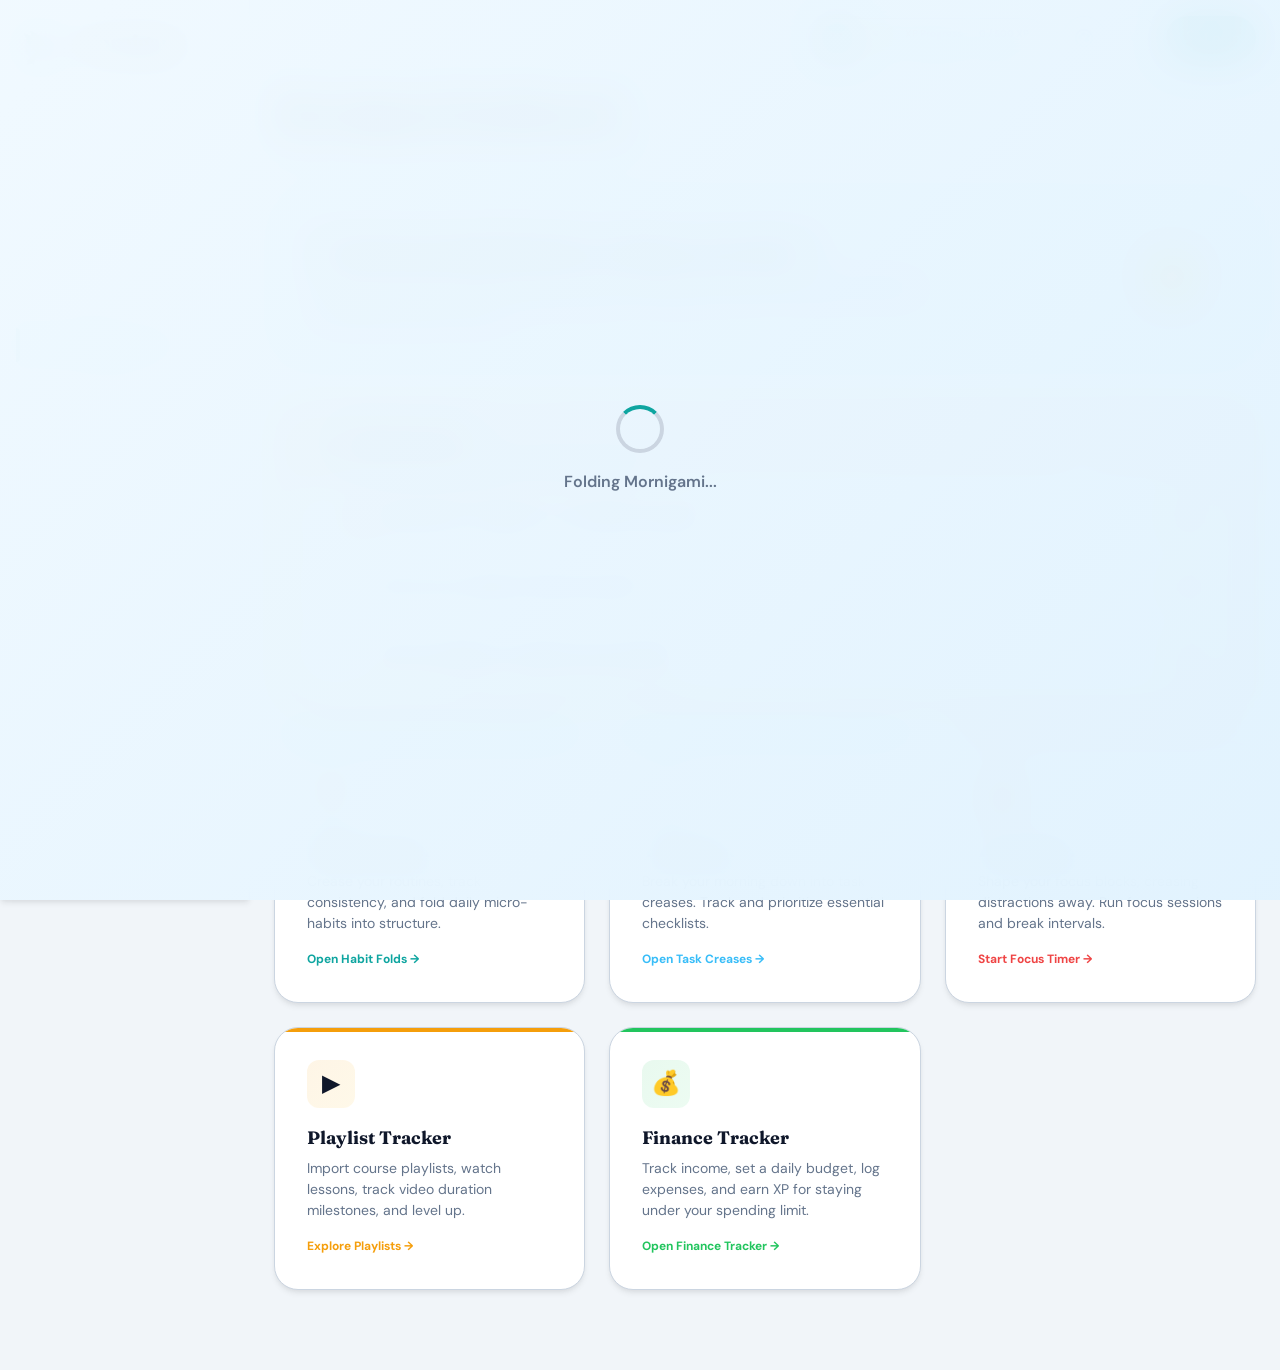
==== commit 63da917c: "feat: implement collapsible navigation sidebar with responsive layout support" ====
--- a/index.html
+++ b/index.html
@@ -33,112 +33,163 @@
                 </div>
             </div>
             <div class="nav-links">
-                <a href="#" class="nav-link active" data-page="habits">Habit Tracker</a>
-                <a href="#" class="nav-link" data-page="todo">To-Do List</a>
-                <a href="#" class="nav-link" data-page="pomodoro">Pomodoro</a>
-                <a href="#" class="nav-link" data-page="playlist">Playlist</a>
-                <a href="#" class="nav-link" data-page="finance" id="financeNavLink">Finance</a>
-                <a href="#" class="nav-link" data-page="community" id="communityNavLink">Community</a>
+                <a href="#" class="nav-link" data-page="finance" id="financeNavLink">
+                    <svg class="nav-icon" width="20" height="20" viewBox="0 0 24 24" fill="none" stroke="currentColor" stroke-width="2" stroke-linecap="round" stroke-linejoin="round">
+                        <rect x="2" y="6" width="20" height="12" rx="2" />
+                        <circle cx="12" cy="12" r="2" />
+                        <line x1="6" y1="12" x2="6.01" y2="12" />
+                        <line x1="18" y1="12" x2="18.01" y2="12" />
+                    </svg>
+                    <span class="nav-link-text">Finance</span>
+                </a>
+                <a href="#" class="nav-link" data-page="todo">
+                    <svg class="nav-icon" width="20" height="20" viewBox="0 0 24 24" fill="none" stroke="currentColor" stroke-width="2" stroke-linecap="round" stroke-linejoin="round">
+                        <path d="M16 4h2a2 2 0 0 1 2 2v14a2 2 0 0 1-2 2H6a2 2 0 0 1-2-2V6a2 2 0 0 1 2-2h2" />
+                        <rect x="8" y="2" width="8" height="4" rx="1" ry="1" />
+                        <path d="M9 14l2 2 4-4" />
+                    </svg>
+                    <span class="nav-link-text">To-Do List</span>
+                </a>
+                <a href="#" class="nav-link" data-page="pomodoro">
+                    <svg class="nav-icon" width="20" height="20" viewBox="0 0 24 24" fill="none" stroke="currentColor" stroke-width="2" stroke-linecap="round" stroke-linejoin="round">
+                        <circle cx="12" cy="12" r="10" />
+                        <polyline points="12 6 12 12 16 14" />
+                    </svg>
+                    <span class="nav-link-text">Pomodoro</span>
+                </a>
+                <a href="#" class="nav-link" data-page="playlist">
+                    <svg class="nav-icon" width="20" height="20" viewBox="0 0 24 24" fill="none" stroke="currentColor" stroke-width="2" stroke-linecap="round" stroke-linejoin="round">
+                        <path d="M9 18V5l12-2v13" />
+                        <circle cx="6" cy="18" r="3" />
+                        <circle cx="18" cy="16" r="3" />
+                    </svg>
+                    <span class="nav-link-text">Playlist</span>
+                </a>
+                <a href="#" class="nav-link active" data-page="habits">
+                    <svg class="nav-icon" width="20" height="20" viewBox="0 0 24 24" fill="none" stroke="currentColor" stroke-width="2" stroke-linecap="round" stroke-linejoin="round">
+                        <path d="M22 12h-4l-3 9L9 3l-3 9H2" />
+                    </svg>
+                    <span class="nav-link-text">Habit Tracker</span>
+                </a>
+                <a href="#" class="nav-link" data-page="community" id="communityNavLink">
+                    <svg class="nav-icon" width="20" height="20" viewBox="0 0 24 24" fill="none" stroke="currentColor" stroke-width="2" stroke-linecap="round" stroke-linejoin="round">
+                        <path d="M17 21v-2a4 4 0 0 0-4-4H5a4 4 0 0 0-4 4v2" />
+                        <circle cx="9" cy="7" r="4" />
+                        <path d="M23 21v-2a4 4 0 0 0-3-3.87" />
+                        <path d="M16 3.13a4 4 0 0 1 0 7.75" />
+                    </svg>
+                    <span class="nav-link-text">Community</span>
+                </a>
                 <a href="#" class="nav-link" data-page="admin" id="adminNavLink" style="display: none;">
-                    <svg width="16" height="16" viewBox="0 0 24 24" fill="none" stroke="currentColor" stroke-width="2"
-                        stroke-linecap="round" stroke-linejoin="round" style="vertical-align: -2px; margin-right: 4px;">
+                    <svg class="nav-icon" width="20" height="20" viewBox="0 0 24 24" fill="none" stroke="currentColor" stroke-width="2" stroke-linecap="round" stroke-linejoin="round">
                         <path d="M12 22s8-4 8-10V5l-8-3-8 3v7c0 6 8 10 8 10z" />
-                    </svg>Admin
+                    </svg>
+                    <span class="nav-link-text">Admin</span>
                 </a>
             </div>
-            <!-- XP Progress Bar Widget -->
-            <div class="xp-nav-widget" id="xpNavWidget"
-                title="XP Progress (Earn XP by completing habits, tasks, focus sessions, and videos)">
-                <div class="xp-level-badge" id="globalLevelBadge">L1</div>
-                <div class="global-badge-wrapper" id="globalBadgeWrapper">
-                    <div class="global-badge-icon" id="globalBadgeIcon">🌱</div>
-                    <div class="global-badge-tooltip" id="globalBadgeTooltip">🌱 Mornigami Novice</div>
-                </div>
-                <div style="flex: 1; display: flex; flex-direction: column; gap: 2px;">
-                    <div
-                        style="display: flex; justify-content: space-between; font-size: 10px; font-weight: 700; color: var(--color-text-secondary); line-height: 1;">
-                        <span>XP Progress</span>
-                        <span id="globalXPText">0 / 500 XP</span>
-                    </div>
-                    <div class="xp-progress-bar-container">
-                        <div class="xp-progress-bar-fill" id="globalXPBarFill"></div>
-                    </div>
-                </div>
-            </div>
-            <div class="nav-actions" style="display: flex; gap: var(--spacing-sm); align-items: center;">
-                <div class="accent-picker-wrapper" style="position: relative; display: flex; align-items: center;">
-                    <button class="btn-icon" id="accentColorBtn" title="Change accent color">
-                        <svg width="20" height="20" viewBox="0 0 24 24" fill="none" stroke="currentColor"
-                            stroke-width="2" stroke-linecap="round" stroke-linejoin="round">
-                            <path d="M12 22C17.52 22 22 17.52 22 12S17.52 2 12 2 2 6.48 2 12s4.48 10 10 10z" />
-                            <circle cx="7.5" cy="10.5" r="1.5" fill="currentColor" />
-                            <circle cx="11.5" cy="7.5" r="1.5" fill="currentColor" />
-                            <circle cx="16.5" cy="9.5" r="1.5" fill="currentColor" />
-                            <circle cx="15.5" cy="14.5" r="1.5" fill="currentColor" />
-                        </svg>
-                    </button>
-                    <div class="accent-color-dropdown" id="accentColorDropdown"></div>
-                </div>
-                <button class="btn-icon" id="themeToggle" title="Toggle theme">
-                    <svg class="theme-icon sun-icon" width="20" height="20" viewBox="0 0 20 20" fill="none">
-                        <circle cx="10" cy="10" r="4" stroke="currentColor" stroke-width="1.5" />
-                        <path
-                            d="M10 2V3M10 17V18M18 10H17M3 10H2M15.657 4.343L14.95 5.05M5.05 14.95L4.343 15.657M15.657 15.657L14.95 14.95M5.05 5.05L4.343 4.343"
-                            stroke="currentColor" stroke-width="1.5" stroke-linecap="round" />
-                    </svg>
-                    <svg class="theme-icon moon-icon" width="20" height="20" viewBox="0 0 20 20" fill="none">
-                        <path
-                            d="M17 10.5C16.9 14.6 13.6 18 9.5 18C5.4 18 2 14.6 2 10.5C2 6.9 4.5 3.9 8 3.1C7.4 3.9 7 4.9 7 6C7 8.8 9.2 11 12 11C13.1 11 14.1 10.6 14.9 10C14.9 10.2 17 10.3 17 10.5Z"
-                            stroke="currentColor" stroke-width="1.5" stroke-linecap="round" stroke-linejoin="round" />
+            
+            <button class="nav-toggle-btn" id="navToggleBtn" title="Collapse Sidebar" type="button">
+                <svg width="20" height="20" viewBox="0 0 24 24" fill="none" stroke="currentColor" stroke-width="2" stroke-linecap="round" stroke-linejoin="round" class="toggle-icon">
+                    <polyline points="15 18 9 12 15 6" />
+                </svg>
+            </button>
+        </div>
+    </nav>
+
+    <!-- Top Bar for actions (accent picker, theme toggle, profile menu) -->
+    <div class="top-bar-actions">
+        <!-- XP Progress Bar Widget -->
+        <div class="xp-nav-widget" id="xpNavWidget"
+            title="XP Progress (Earn XP by completing habits, tasks, focus sessions, and videos)">
+            <div class="xp-level-badge" id="globalLevelBadge">L1</div>
+            <div class="global-badge-wrapper" id="globalBadgeWrapper">
+                <div class="global-badge-icon" id="globalBadgeIcon">🌱</div>
+                <div class="global-badge-tooltip" id="globalBadgeTooltip">🌱 Mornigami Novice</div>
+            </div>
+            <div class="xp-widget-details" style="flex: 1; display: flex; flex-direction: column; gap: 2px;">
+                <div style="display: flex; justify-content: space-between; font-size: 10px; font-weight: 700; color: var(--color-text-secondary); line-height: 1;">
+                    <span>XP Progress</span>
+                    <span id="globalXPText">0 / 500 XP</span>
+                </div>
+                <div class="xp-progress-bar-container">
+                    <div class="xp-progress-bar-fill" id="globalXPBarFill"></div>
+                </div>
+            </div>
+        </div>
+        
+        <div class="nav-actions" style="display: flex; gap: var(--spacing-sm); align-items: center;">
+            <div class="accent-picker-wrapper" style="position: relative; display: flex; align-items: center;">
+                <button class="btn-icon" id="accentColorBtn" title="Change accent color">
+                    <svg width="20" height="20" viewBox="0 0 24 24" fill="none" stroke="currentColor"
+                        stroke-width="2" stroke-linecap="round" stroke-linejoin="round">
+                        <path d="M12 22C17.52 22 22 17.52 22 12S17.52 2 12 2 2 6.48 2 12s4.48 10 10 10z" />
+                        <circle cx="7.5" cy="10.5" r="1.5" fill="currentColor" />
+                        <circle cx="11.5" cy="7.5" r="1.5" fill="currentColor" />
+                        <circle cx="16.5" cy="9.5" r="1.5" fill="currentColor" />
+                        <circle cx="15.5" cy="14.5" r="1.5" fill="currentColor" />
                     </svg>
                 </button>
-                <button class="btn-primary" id="loginBtn" title="Login or Sign Up"
-                    style="padding: 0.5rem 1rem; font-size: var(--font-size-sm); height: 44px; display: flex; align-items: center; gap: var(--spacing-xs);">
-                    <svg width="18" height="18" viewBox="0 0 24 24" fill="none" stroke="currentColor" stroke-width="2.5"
-                        stroke-linecap="round" stroke-linejoin="round">
-                        <path d="M20 21v-2a4 4 0 0 0-4-4H8a4 4 0 0 0-4 4v2" />
-                        <circle cx="12" cy="7" r="4" />
-                    </svg>
-                    <span id="loginBtnText">Login</span>
+                <div class="accent-color-dropdown" id="accentColorDropdown"></div>
+            </div>
+            <button class="btn-icon" id="themeToggle" title="Toggle theme">
+                <svg class="theme-icon sun-icon" width="20" height="20" viewBox="0 0 20 20" fill="none">
+                    <circle cx="10" cy="10" r="4" stroke="currentColor" stroke-width="1.5" />
+                    <path
+                        d="M10 2V3M10 17V18M18 10H17M3 10H2M15.657 4.343L14.95 5.05M5.05 14.95L4.343 15.657M15.657 15.657L14.95 14.95M5.05 5.05L4.343 4.343"
+                        stroke="currentColor" stroke-width="1.5" stroke-linecap="round" />
+                </svg>
+                <svg class="theme-icon moon-icon" width="20" height="20" viewBox="0 0 20 20" fill="none">
+                    <path
+                        d="M17 10.5C16.9 14.6 13.6 18 9.5 18C5.4 18 2 14.6 2 10.5C2 6.9 4.5 3.9 8 3.1C7.4 3.9 7 4.9 7 6C7 8.8 9.2 11 12 11C13.1 11 14.1 10.6 14.9 10C14.9 10.2 17 10.3 17 10.5Z"
+                        stroke="currentColor" stroke-width="1.5" stroke-linecap="round" stroke-linejoin="round" />
+                </svg>
+            </button>
+            <button class="btn-primary" id="loginBtn" title="Login or Sign Up"
+                style="padding: 0.5rem 1rem; font-size: var(--font-size-sm); height: 44px; display: flex; align-items: center; gap: var(--spacing-xs);">
+                <svg width="18" height="18" viewBox="0 0 24 24" fill="none" stroke="currentColor" stroke-width="2.5"
+                    stroke-linecap="round" stroke-linejoin="round">
+                    <path d="M20 21v-2a4 4 0 0 0-4-4H8a4 4 0 0 0-4 4v2" />
+                    <circle cx="12" cy="7" r="4" />
+                </svg>
+                <span id="loginBtnText">Login</span>
+            </button>
+            <div class="user-menu-wrapper" id="userMenuWrapper" style="display: none;">
+                <button class="user-avatar-btn" id="userProfileBtn" title="Account">
+                    <img id="userAvatarImg" class="user-avatar-img" src="" alt="" style="display: none;">
+                    <div id="userAvatarFallback" class="user-avatar-fallback">U</div>
                 </button>
-                <div class="user-menu-wrapper" id="userMenuWrapper" style="display: none;">
-                    <button class="user-avatar-btn" id="userProfileBtn" title="Account">
-                        <img id="userAvatarImg" class="user-avatar-img" src="" alt="" style="display: none;">
-                        <div id="userAvatarFallback" class="user-avatar-fallback">U</div>
+                <div class="user-menu-dropdown" id="userMenuDropdown">
+                    <div class="user-info" id="dropdownUserEmail">Logged in</div>
+                    <button class="dropdown-item" id="editProfileBtn">
+                        <svg width="16" height="16" viewBox="0 0 24 24" fill="none" stroke="currentColor"
+                            stroke-width="2" stroke-linecap="round" stroke-linejoin="round">
+                            <path d="M20 21v-2a4 4 0 0 0-4-4H8a4 4 0 0 0-4 4v2" />
+                            <circle cx="12" cy="7" r="4" />
+                        </svg>
+                        <span>Edit Profile</span>
                     </button>
-                    <div class="user-menu-dropdown" id="userMenuDropdown">
-                        <div class="user-info" id="dropdownUserEmail">Logged in</div>
-                        <button class="dropdown-item" id="editProfileBtn">
-                            <svg width="16" height="16" viewBox="0 0 24 24" fill="none" stroke="currentColor"
-                                stroke-width="2" stroke-linecap="round" stroke-linejoin="round">
-                                <path d="M20 21v-2a4 4 0 0 0-4-4H8a4 4 0 0 0-4 4v2" />
-                                <circle cx="12" cy="7" r="4" />
-                            </svg>
-                            <span>Edit Profile</span>
-                        </button>
-                        <button class="dropdown-item" id="storeNavLinkBtn" onclick="app.switchPage('store')">
-                            <svg width="16" height="16" viewBox="0 0 24 24" fill="none" stroke="currentColor"
-                                stroke-width="2" stroke-linecap="round" stroke-linejoin="round">
-                                <circle cx="9" cy="21" r="1" />
-                                <circle cx="20" cy="21" r="1" />
-                                <path d="M1 1h4l2.68 13.39a2 2 0 0 0 2 1.61h9.72a2 2 0 0 0 2-1.61L23 6H6" />
-                            </svg>
-                            <span>Rewards Store</span>
-                        </button>
-                        <button class="dropdown-item logout" id="logoutBtn">
-                            <svg width="16" height="16" viewBox="0 0 24 24" fill="none" stroke="currentColor"
-                                stroke-width="2" stroke-linecap="round" stroke-linejoin="round">
-                                <path d="M9 21H5a2 2 0 0 1-2-2V5a2 2 0 0 1 2-2h4" />
-                                <polyline points="16 17 21 12 16 7" />
-                                <line x1="21" y1="12" x2="9" y2="12" />
-                            </svg>
-                            <span>Sign Out</span>
-                        </button>
-                    </div>
+                    <button class="dropdown-item" id="storeNavLinkBtn" onclick="app.switchPage('store')">
+                        <svg width="16" height="16" viewBox="0 0 24 24" fill="none" stroke="currentColor"
+                            stroke-width="2" stroke-linecap="round" stroke-linejoin="round">
+                            <circle cx="9" cy="21" r="1" />
+                            <circle cx="20" cy="21" r="1" />
+                            <path d="M1 1h4l2.68 13.39a2 2 0 0 0 2 1.61h9.72a2 2 0 0 0 2-1.61L23 6H6" />
+                        </svg>
+                        <span>Rewards Store</span>
+                    </button>
+                    <button class="dropdown-item logout" id="logoutBtn">
+                        <svg width="16" height="16" viewBox="0 0 24 24" fill="none" stroke="currentColor"
+                            stroke-width="2" stroke-linecap="round" stroke-linejoin="round">
+                            <path d="M9 21H5a2 2 0 0 1-2-2V5a2 2 0 0 1 2-2h4" />
+                            <polyline points="16 17 21 12 16 7" />
+                            <line x1="21" y1="12" x2="9" y2="12" />
+                        </svg>
+                        <span>Sign Out</span>
+                    </button>
                 </div>
             </div>
         </div>
-    </nav>
+    </div>
 
     <!-- Mandatory Auth Overlay -->
     <div id="authOverlay" class="auth-overlay">
@@ -233,6 +284,14 @@
 
     <!-- Main Container -->
     <div class="app-container">
+        <!-- System Announcement Banner -->
+        <div id="globalAnnouncementBanner" class="announcement-banner" style="display: none;">
+            <div class="announcement-content-wrap">
+                <span class="announcement-icon">📢</span>
+                <span id="announcementText" class="announcement-text">Welcome to Mornigami!</span>
+            </div>
+            <button class="announcement-close" onclick="app.closeAnnouncement()">&times;</button>
+        </div>
         <!-- Dynamic Content Container -->
         <div id="pageContent"></div>
     </div>
@@ -628,9 +687,6 @@
                     <h2 class="welcome-hero-title">Good morning! Ready to shape your day?</h2>
                     <p class="welcome-hero-desc">Every habit folded, task completed, and timer run brings you closer to
                         your goals. Unfold your potential crease by crease.</p>
-                    <button class="btn-primary" onclick="app.openMonthlyWrapUp()" style="margin-top: var(--spacing-sm); font-size: var(--font-size-xs); padding: 6px 12px; height: auto; display: inline-flex; align-items: center; gap: 4px;">
-                        🏅 Consistency Monthly Wrap-Up
-                    </button>
                 </div>
                 <div class="welcome-hero-sun">☀️</div>
             </section>
@@ -739,14 +795,28 @@
                 
                 <form id="financeSetupForm" onsubmit="app.handleFinanceSetup(event)" style="display: flex; flex-direction: column; gap: var(--spacing-md); text-align: left;">
                     <div class="form-group">
-                        <label for="financeIncomeInput" class="form-label">Total Monthly Income / Funds</label>
-                        <div class="input-with-suffix">
-                            <input type="number" id="financeIncomeInput" class="form-input" placeholder="e.g. 1000" min="1" required style="padding-right: 3.5rem;">
-                            <span class="input-suffix">USD</span>
+                        <label for="financeIncomeInput" class="form-label">Starting Income / Balance</label>
+                        <input type="number" id="financeIncomeInput" class="form-input" placeholder="e.g. 1000" min="1" required>
+                    </div>
+                    <div style="display: grid; grid-template-columns: 1fr 1fr; gap: var(--spacing-md);">
+                        <div class="form-group">
+                            <label for="financeStartDateInput" class="form-label">Starting Entry Date</label>
+                            <input type="date" id="financeStartDateInput" class="form-input" required>
+                        </div>
+                        <div class="form-group">
+                            <label for="financeCurrencySelect" class="form-label">Select Currency</label>
+                            <select id="financeCurrencySelect" class="form-input" style="height: 48px; padding: 0 1rem; font-weight: 600; background: var(--color-bg);">
+                                <option value="EGP">EGP (Egyptian Pounds)</option>
+                                <option value="USD">USD (US Dollars)</option>
+                                <option value="EUR">EUR (Euros)</option>
+                                <option value="GBP">GBP (British Pounds)</option>
+                                <option value="SAR">SAR (Saudi Riyals)</option>
+                                <option value="AED">AED (UAE Dirhams)</option>
+                            </select>
                         </div>
                     </div>
                     <button type="submit" class="btn-primary" style="justify-content: center; height: 48px; font-weight: 700; margin-top: var(--spacing-sm);">
-                        Calculate Daily Spending Limit
+                        Initialize Dynamic Budget
                     </button>
                 </form>
             </div>
@@ -765,9 +835,12 @@
                                 <line x1="16" y1="10" x2="16" y2="10" />
                             </svg>
                         </div>
-                        <div class="stat-content">
+                        <div class="stat-content" style="flex: 1; display: flex; flex-direction: column;">
                             <p class="stat-label">Monthly Funds</p>
-                            <p class="stat-value" id="financeMonthlyBudgetVal">$0.00</p>
+                            <div style="display: flex; justify-content: space-between; align-items: center; gap: var(--spacing-xs); flex-wrap: wrap;">
+                                <p class="stat-value" id="financeMonthlyBudgetVal" style="margin-bottom: 0;">EGP 0.00</p>
+                                <button type="button" onclick="app.showAddFundsPrompt()" class="btn-primary" style="font-size: 11px; padding: 4px 10px; height: 26px; border-radius: var(--radius-md); font-weight: 700; background: var(--color-primary); border: none; cursor: pointer; display: inline-flex; align-items: center; justify-content: center;">+ Add Funds</button>
+                            </div>
                         </div>
                     </div>
 
@@ -799,6 +872,22 @@
                         </div>
                     </div>
                 </section>
+
+                <!-- Gamification Reward Card -->
+                <div class="finance-card xp-claim-card" id="financeXPRewardCard" style="text-align: center; margin-bottom: var(--spacing-lg);">
+                    <h3 style="font-family: var(--font-display); font-size: var(--font-size-md); font-weight: 700; color: var(--color-success); margin-bottom: 4px; display: flex; align-items: center; justify-content: center; gap: 6px;">
+                        🎮 Mindful Spending Reward
+                    </h3>
+                    <p style="font-size: var(--font-size-xs); color: var(--color-text-secondary); margin-bottom: var(--spacing-md); line-height: 1.4;">
+                        Stay under your daily recommended limit to earn a bonus of <strong>+50 XP</strong>. Best claimed when you finish logging for the day!
+                    </p>
+                    <div style="margin-bottom: var(--spacing-md);">
+                        <span id="financeXPRewardStatusText" style="font-weight: 700; font-size: var(--font-size-sm); color: var(--color-text-primary);">XP reward loading...</span>
+                    </div>
+                    <button id="claimFinanceXPBtn" class="btn-primary" onclick="app.claimFinanceXP()" style="width: 100%; justify-content: center; font-weight: 700; background: var(--color-success); border-color: var(--color-success);">
+                        Claim +50 XP
+                    </button>
+                </div>
 
                 <!-- Grid Split -->
                 <div class="finance-grid">
@@ -810,11 +899,21 @@
                             <form id="logExpenseForm" onsubmit="app.handleLogExpense(event)" style="display: flex; flex-direction: column; gap: var(--spacing-sm);">
                                 <div class="form-group" style="margin-bottom: var(--spacing-xs);">
                                     <label for="expenseNameInput" class="form-label">Purchase / Item Name</label>
-                                    <input type="text" id="expenseNameInput" class="form-input" placeholder="e.g. Almonds, Double Espresso..." required autocomplete="off">
+                                    <input type="text" id="expenseNameInput" class="form-input" required autocomplete="off">
                                 </div>
                                 <div class="form-group" style="margin-bottom: var(--spacing-xs);">
-                                    <label for="expenseAmountInput" class="form-label">Amount (USD)</label>
-                                    <input type="number" id="expenseAmountInput" class="form-input" step="0.01" min="0.01" placeholder="0.00" required>
+                                    <label for="expenseDescInput" class="form-label">Description / Detail</label>
+                                    <input type="text" id="expenseDescInput" class="form-input" required autocomplete="off">
+                                </div>
+                                <div style="display: grid; grid-template-columns: 1fr 1fr; gap: var(--spacing-md); margin-bottom: var(--spacing-xs);">
+                                    <div class="form-group" style="margin-bottom: 0;">
+                                        <label for="expenseAmountInput" class="form-label">Amount</label>
+                                        <input type="number" id="expenseAmountInput" class="form-input" step="0.01" min="0.01" placeholder="0.00" required>
+                                    </div>
+                                    <div class="form-group" style="margin-bottom: 0;">
+                                        <label for="expenseDateInput" class="form-label">Date of Purchase</label>
+                                        <input type="date" id="expenseDateInput" class="form-input" required>
+                                    </div>
                                 </div>
                                 
                                 <div class="form-group" style="margin-bottom: var(--spacing-xs);">
@@ -849,20 +948,25 @@
                             </form>
                         </div>
 
-                        <!-- Gamification Reward Card -->
-                        <div class="finance-card xp-claim-card" style="text-align: center;">
-                            <h3 style="font-family: var(--font-display); font-size: var(--font-size-md); font-weight: 700; color: var(--color-success); margin-bottom: 4px; display: flex; align-items: center; justify-content: center; gap: 6px;">
-                                🎮 Mindful Spending Reward
-                            </h3>
-                            <p style="font-size: var(--font-size-xs); color: var(--color-text-secondary); margin-bottom: var(--spacing-md); line-height: 1.4;">
-                                Stay under your daily recommended limit to earn a bonus of <strong>+50 XP</strong>. Best claimed when you finish logging for the day!
-                            </p>
-                            <div style="margin-bottom: var(--spacing-md);">
-                                <span id="financeXPRewardStatusText" style="font-weight: 700; font-size: var(--font-size-sm); color: var(--color-text-primary);">XP reward loading...</span>
+                        <!-- Vault & Budget Controls -->
+                        <div class="finance-card">
+                            <h3 class="finance-card-title">🏦 Savings Vault & Adjustments</h3>
+                            
+                            <!-- Savings Vault Balance Display -->
+                            <div style="background: linear-gradient(135deg, rgba(34, 197, 94, 0.08), rgba(14, 165, 160, 0.08)); border: 2.5px dashed var(--color-success); border-radius: var(--radius-lg); padding: var(--spacing-md); text-align: center; margin-bottom: var(--spacing-lg);">
+                                <span style="font-size: 2rem; display: block; margin-bottom: 2px;">🏦</span>
+                                <span style="font-size: 10px; font-weight: 700; color: var(--color-text-secondary); text-transform: uppercase; letter-spacing: 0.5px;">Savings Vault Balance</span>
+                                <span id="financeSavingsVaultVal" style="font-weight: 800; font-size: var(--font-size-2xl); color: var(--color-success); display: block;">EGP 0.00</span>
                             </div>
-                            <button id="claimFinanceXPBtn" class="btn-primary" onclick="app.claimFinanceXP()" style="width: 100%; justify-content: center; font-weight: 700; background: var(--color-success); border-color: var(--color-success);">
-                                Claim +50 XP
-                            </button>
+
+                            <!-- Transfer to Savings Vault -->
+                            <form id="transferSavingsForm" onsubmit="app.handleTransferToSavings(event)" style="display: flex; gap: var(--spacing-xs); align-items: flex-end;">
+                                <div class="form-group" style="flex: 1; margin-bottom: 0;">
+                                    <label for="transferSavingsAmount" class="form-label" style="font-size: 11px;">Transfer to Savings Vault</label>
+                                    <input type="number" id="transferSavingsAmount" class="form-input" step="0.01" min="0.01" placeholder="0.00" required style="height: 38px; padding: 6px 12px; font-size: var(--font-size-xs); border-radius: var(--radius-md); border: 1px solid var(--color-border); background: var(--color-bg);">
+                                </div>
+                                <button type="submit" class="btn-primary" style="font-size: var(--font-size-xs); padding: 0 var(--spacing-md); height: 38px; font-weight: 700; background: var(--color-success); border-color: var(--color-success);">Transfer</button>
+                            </form>
                         </div>
                     </div>
 
@@ -916,8 +1020,59 @@
                                 </div>
                             </div>
                         </div>
-                    </div>
-                </div>
+
+                        <!-- Savings Goal Planner -->
+                        <div class="finance-card">
+                            <h3 class="finance-card-title">🎯 Save Up to Goal</h3>
+                            <p style="font-size: var(--font-size-xs); color: var(--color-text-secondary); margin-bottom: var(--spacing-md); line-height: 1.4;">
+                                Set target items and let the smart engine suggest monthly savings configurations.
+                            </p>
+                            
+                            <!-- Active Goal Progress Display -->
+                            <div id="financeActiveGoalContainer" style="display: none; background: var(--color-bg); padding: var(--spacing-md); border-radius: var(--radius-lg); border: 1.5px solid var(--color-border); margin-bottom: var(--spacing-md);">
+                                <div style="display: flex; justify-content: space-between; align-items: center; margin-bottom: 6px;">
+                                    <span id="financeActiveGoalName" style="font-weight: 700; color: var(--color-text-primary); font-size: var(--font-size-sm);">Active Goal: iPad Pro</span>
+                                    <div style="display: flex; align-items: center; gap: var(--spacing-xs);">
+                                        <a href="#" onclick="app.editActiveGoal(event)" style="font-size: 11px; color: var(--color-primary); font-weight: 700; text-decoration: underline; cursor: pointer; margin-right: 6px;">✏️ Edit</a>
+                                        <a href="#" onclick="app.deleteActiveGoal(event)" style="font-size: 11px; color: var(--color-danger); font-weight: 700; text-decoration: underline; cursor: pointer; margin-right: 12px;">🗑️ Remove</a>
+                                        <span id="financeActiveGoalProgressPct" style="font-weight: 700; color: var(--color-primary); font-size: var(--font-size-xs);">25%</span>
+                                    </div>
+                                </div>
+                                <div style="background: var(--color-border); height: 8px; border-radius: 4px; overflow: hidden; margin-bottom: 6px;">
+                                    <div id="financeActiveGoalProgressBar" style="background: var(--color-primary); height: 100%; width: 25%; transition: width 0.3s;"></div>
+                                </div>
+                                <p id="financeActiveGoalStatus" style="font-size: 11px; color: var(--color-text-secondary); margin-bottom: 0;"></p>
+                            </div>
+
+                            <form id="goalPlannerForm" onsubmit="app.handleSetActiveGoal(event)" style="display: flex; flex-direction: column; gap: var(--spacing-sm);">
+                                <div class="form-group" style="margin-bottom: 0;">
+                                    <label for="goalNameInput" class="form-label" style="font-size: 11px;">Goal / Item Name</label>
+                                    <input type="text" id="goalNameInput" class="form-input" placeholder="e.g. New Laptop, Vacation" required style="height: 38px; padding: 6px 12px; font-size: var(--font-size-xs);">
+                                </div>
+                                <div style="display: grid; grid-template-columns: 1fr 1fr; gap: var(--spacing-md);">
+                                    <div class="form-group" style="margin-bottom: 0;">
+                                        <label for="goalTargetInput" class="form-label" style="font-size: 11px;">Target Amount</label>
+                                        <input type="number" id="goalTargetInput" class="form-input" placeholder="0.00" min="1" required style="height: 38px; padding: 6px 12px; font-size: var(--font-size-xs);" oninput="app.updateGoalSuggestions()">
+                                    </div>
+                                    <div class="form-group" style="margin-bottom: 0;">
+                                        <label for="goalDurationInput" class="form-label" style="font-size: 11px;">Desired Duration (Months)</label>
+                                        <input type="number" id="goalDurationInput" class="form-input" placeholder="e.g. 6" min="1" required style="height: 38px; padding: 6px 12px; font-size: var(--font-size-xs);" oninput="app.updateGoalSuggestions()">
+                                    </div>
+                                </div>
+                                
+                                <!-- Suggestions Engine Panel -->
+                                <div id="goalSuggestionsPanel" style="display: none; background: var(--color-bg); padding: var(--spacing-sm); border-radius: var(--radius-md); border: 1.5px dashed var(--color-border); font-size: 11px; line-height: 1.4;">
+                                    <!-- Rendered dynamically -->
+                                </div>
+
+                                <button type="submit" class="btn-primary" style="justify-content: center; height: 38px; font-weight: 700; margin-top: var(--spacing-xs); font-size: var(--font-size-xs);">
+                                    Set Active Goal
+                                </button>
+                            </form>
+                        </div>
+                    </div>
+                </div>
+            </div>
             </div>
         </main>
     </template>
@@ -1430,6 +1585,19 @@
         </header>
 
         <main class="app-main">
+            <!-- Badges Inventory Widget for Normal Users -->
+            <div class="badges-showcase-section" id="userBadgesShowcaseCard"
+                style="display: none; background: var(--color-surface); border: 1px solid var(--color-border); border-radius: var(--radius-xl); padding: var(--spacing-lg) var(--spacing-xl); margin-bottom: var(--spacing-lg);">
+                <h3 class="settings-section-title"
+                    style="margin-bottom: var(--spacing-md); display: flex; align-items: center; gap: 8px;">
+                    🏅 Badges Chest
+                </h3>
+                <div class="badges-grid-container" id="userBadgesContainer"
+                    style="display: flex; flex-wrap: wrap; gap: var(--spacing-sm);">
+                    <!-- Dynamic Badges -->
+                </div>
+            </div>
+
             <div class="settings-container">
                 <!-- Profile Picture -->
                 <div class="settings-section">
@@ -1574,417 +1742,52 @@
                     </div>
                     <div id="passwordMsg" class="settings-msg"></div>
                 </div>
+
+                <!-- Consistency Monthly Wrap-Up Info -->
+                <div class="settings-section">
+                    <h3 class="settings-section-title">
+                        <svg width="20" height="20" viewBox="0 0 24 24" fill="none" stroke="currentColor" stroke-width="2" stroke-linecap="round" stroke-linejoin="round">
+                            <circle cx="12" cy="12" r="10" />
+                            <path d="M12 8v4l3 3" />
+                        </svg>
+                        Consistency Monthly Wrap-Up
+                    </h3>
+                    <p style="font-size: var(--font-size-xs); color: var(--color-text-secondary); margin-bottom: var(--spacing-md); line-height: 1.4;">
+                        Here is your consistency fold summary for the past month!
+                    </p>
+                    
+                    <div style="display: grid; grid-template-columns: 1fr 1fr; gap: var(--spacing-md); margin-bottom: var(--spacing-lg);">
+                        <div style="background: var(--color-bg); border: 1.5px solid var(--color-border); padding: var(--spacing-md); border-radius: var(--radius-lg); text-align: center;">
+                            <div style="font-size: 1.5rem;">⏱️</div>
+                            <div id="wrapUpFocusTime" style="font-size: var(--font-size-lg); font-weight: 700; color: var(--color-text-primary); margin-top: 4px;">0h</div>
+                            <div style="font-size: 10px; color: var(--color-text-secondary); font-weight: 600; text-transform: uppercase; letter-spacing: 0.05em; margin-top: 4px;">Focus Time</div>
+                        </div>
+                        <div style="background: var(--color-bg); border: 1.5px solid var(--color-border); padding: var(--spacing-md); border-radius: var(--radius-lg); text-align: center;">
+                            <div style="font-size: 1.5rem;">⚡</div>
+                            <div id="wrapUpHabitsKept" style="font-size: var(--font-size-lg); font-weight: 700; color: var(--color-text-primary); margin-top: 4px;">0</div>
+                            <div style="font-size: 10px; color: var(--color-text-secondary); font-weight: 600; text-transform: uppercase; letter-spacing: 0.05em; margin-top: 4px;">Habits Kept</div>
+                        </div>
+                        <div style="background: var(--color-bg); border: 1.5px solid var(--color-border); padding: var(--spacing-md); border-radius: var(--radius-lg); text-align: center;">
+                            <div style="font-size: 1.5rem;">📋</div>
+                            <div id="wrapUpTasksDone" style="font-size: var(--font-size-lg); font-weight: 700; color: var(--color-text-primary); margin-top: 4px;">0</div>
+                            <div style="font-size: 10px; color: var(--color-text-secondary); font-weight: 600; text-transform: uppercase; letter-spacing: 0.05em; margin-top: 4px;">Tasks Finished</div>
+                        </div>
+                        <div style="background: var(--color-bg); border: 1.5px solid var(--color-border); padding: var(--spacing-md); border-radius: var(--radius-lg); text-align: center;">
+                            <div style="font-size: 1.5rem;">✨</div>
+                            <div id="wrapUpXPGained" style="font-size: var(--font-size-lg); font-weight: 700; color: var(--color-text-primary); margin-top: 4px;">0 XP</div>
+                            <div style="font-size: 10px; color: var(--color-text-secondary); font-weight: 600; text-transform: uppercase; letter-spacing: 0.05em; margin-top: 4px;">XP Gained</div>
+                        </div>
+                    </div>
+
+                    <div class="wrapup-honor-badge" style="background: linear-gradient(135deg, rgba(245, 158, 11, 0.08), rgba(16, 185, 129, 0.08)); border: 1.5px dashed var(--color-primary); padding: var(--spacing-md); border-radius: var(--radius-lg); text-align: center;">
+                        <div style="font-size: var(--font-size-xs); font-weight: 700; color: var(--color-primary); margin-bottom: 2px;">🎖️ Honor Status</div>
+                        <p id="wrapUpHonorStatus" style="font-size: var(--font-size-xs); color: var(--color-text-secondary); margin: 0; line-height: 1.4;">Unfolding like a master! Keep up the daily fold consistency to rise higher.</p>
+                    </div>
+                </div>
             </div>
         </main>
     </template>
 
-    <!-- Main Container -->
-    <div class="app-container">
-        <!-- System Announcement Banner -->
-        <div id="globalAnnouncementBanner" class="announcement-banner" style="display: none;">
-            <div class="announcement-content-wrap">
-                <span class="announcement-icon">📢</span>
-                <span id="announcementText" class="announcement-text">Welcome to Mornigami!</span>
-            </div>
-            <button class="announcement-close" onclick="app.closeAnnouncement()">&times;</button>
-        </div>
-        <!-- Dynamic Content Container -->
-        <div id="pageContent"></div>
-    </div>
-
-    <!-- Habit Modal -->
-    <div id="habitModal" class="modal">
-        <div class="modal-backdrop"></div>
-        <div class="modal-container">
-            <div class="modal-content">
-                <div class="modal-header">
-                    <h2 class="modal-title" id="habitModalTitle">Create New Habit</h2>
-                    <button class="modal-close" id="closeHabitModal">
-                        <svg width="24" height="24" viewBox="0 0 24 24" fill="none">
-                            <path d="M18 6L6 18M6 6L18 18" stroke="currentColor" stroke-width="2" stroke-linecap="round"
-                                stroke-linejoin="round" />
-                        </svg></button>
-                </div>
-                <form id="habitForm">
-                    <div class="form-group">
-                        <label for="habitName">Habit Name</label>
-                        <input type="text" id="habitName" required placeholder="e.g., Drink water">
-                    </div>
-                    <div class="form-group">
-                        <label for="habitCategory">Category</label>
-                        <select id="habitCategory">
-                            <option value="Health">Health</option>
-                            <option value="Mind">Mind</option>
-                            <option value="Work">Work</option>
-                            <option value="Other">Other</option>
-                        </select>
-                    </div>
-                    <div class="form-group">
-                        <label for="habitFrequency">Frequency</label>
-                        <select id="habitFrequency">
-                            <option value="daily">Daily</option>
-                            <option value="weekly">Weekly</option>
-                        </select>
-                    </div>
-                    <div class="modal-actions">
-                        <button type="button" class="btn-secondary" id="cancelHabitBtn">Cancel</button>
-                        <button type="submit" class="btn-primary">Create Habit</button>
-                    </div>
-                </form>
-            </div>
-        </div>
-    </div>
-
-    <!-- Task Modal -->
-    <div id="taskModal" class="modal">
-        <div class="modal-backdrop"></div>
-        <div class="modal-container">
-            <div class="modal-content">
-                <div class="modal-header">
-                    <h2 class="modal-title" id="taskModalTitle">Create New Task</h2>
-                    <button class="modal-close" id="closeTaskModal">
-                        <svg width="24" height="24" viewBox="0 0 24 24" fill="none">
-                            <path d="M18 6L6 18M6 6L18 18" stroke="currentColor" stroke-width="2" stroke-linecap="round"
-                                stroke-linejoin="round" />
-                        </svg></button>
-                </div>
-                <form id="taskForm">
-                    <input type="hidden" id="taskId">
-                    <div class="form-group">
-                        <label for="taskTitle">Task Title</label>
-                        <input type="text" id="taskTitle" required placeholder="e.g., Read a book">
-                    </div>
-                    <div class="form-group">
-                        <label for="taskDesc">Description</label>
-                        <textarea id="taskDesc" placeholder="e.g., Read 10 pages of a book"></textarea>
-                    </div>
-                    <div class="form-group">
-                        <label for="taskPriority">Priority</label>
-                        <select id="taskPriority">
-                            <option value="low">Low</option>
-                            <option value="medium">Medium</option>
-                            <option value="high">High</option>
-                        </select>
-                    </div>
-                    <div class="modal-actions">
-                        <button type="button" class="btn-secondary" id="cancelTaskBtn">Cancel</button>
-                        <button type="submit" class="btn-primary" id="taskSubmitBtnText">Create Task</button>
-                    </div>
-                </form>
-            </div>
-        </div>
-    </div>
-
-    <!-- Pomodoro Settings Modal -->
-    <div id="pomodoroModal" class="modal">
-        <div class="modal-backdrop" onclick="app.closeModal('pomodoroModal')"></div>
-        <div class="modal-container">
-            <div class="modal-content">
-                <div class="modal-header">
-                    <h2 class="modal-title">Pomodoro Settings</h2>
-                    <button class="modal-close" onclick="app.closeModal('pomodoroModal')">
-                        <svg width="24" height="24" viewBox="0 0 24 24" fill="none">
-                            <path d="M18 6L6 18M6 6L18 18" stroke="currentColor" stroke-width="2" stroke-linecap="round"
-                                stroke-linejoin="round" />
-                        </svg></button>
-                </div>
-                <form id="pomodoroSettingsForm">
-                    <div class="form-group">
-                        <label for="workDuration">Work Duration (Minutes)</label>
-                        <input type="number" id="workDuration" required min="1" max="60" value="25">
-                    </div>
-                    <div class="form-group">
-                        <label for="shortBreakDuration">Short Break Duration (Minutes)</label>
-                        <input type="number" id="shortBreakDuration" required min="1" max="30" value="5">
-                    </div>
-                    <div class="form-group">
-                        <label for="longBreakDuration">Long Break Duration (Minutes)</label>
-                        <input type="number" id="longBreakDuration" required min="1" max="60" value="15">
-                    </div>
-                    <div class="modal-actions">
-                        <button type="button" class="btn-secondary"
-                            onclick="app.closeModal('pomodoroModal')">Cancel</button>
-                        <button type="submit" class="btn-primary">Save Settings</button>
-                    </div>
-                </form>
-            </div>
-        </div>
-    </div>
-
-    <!-- Edit Profile Modal -->
-    <div id="editProfileModal" class="modal">
-        <div class="modal-backdrop" onclick="app.closeModal('editProfileModal')"></div>
-        <div class="modal-container">
-            <div class="modal-content">
-                <div class="modal-header">
-                    <h2 class="modal-title">Edit Profile</h2>
-                    <button class="modal-close" onclick="app.closeModal('editProfileModal')">
-                        <svg width="24" height="24" viewBox="0 0 24 24" fill="none">
-                            <path d="M18 6L6 18M6 6L18 18" stroke="currentColor" stroke-width="2" stroke-linecap="round"
-                                stroke-linejoin="round" />
-                        </svg></button>
-                </div>
-                <form id="editProfileForm">
-                    <div class="form-group">
-                        <label for="profileUsername">Username</label>
-                        <input type="text" id="profileUsername" required placeholder="New username">
-                    </div>
-                    <div class="form-group">
-                        <label for="profilePicInput">Profile Picture URL</label>
-                        <input type="url" id="profilePicInput" placeholder="https://example.com/image.jpg">
-                    </div>
-                    <div class="modal-actions">
-                        <button type="button" class="btn-secondary"
-                            onclick="app.closeModal('editProfileModal')">Cancel</button>
-                        <button type="submit" class="btn-primary">Save Changes</button>
-                    </div>
-                </form>
-            </div>
-        </div>
-    </div>
-
-    <!-- Habits Tab Templates -->
-    <template id="habitsPageTemplate">
-        <header class="app-header">
-            <div class="header-content">
-                <div class="brand-text">
-                    <h1 class="brand-title">Habit Tracker</h1>
-                    <p class="brand-subtitle">Fold structure into your daily habits</p>
-                </div>
-                <div class="header-actions">
-                    <button class="btn-primary" id="addHabitBtn">
-                        <svg width="20" height="20" viewBox="0 0 20 20" fill="none">
-                            <path d="M10 4V16M4 10H16" stroke="currentColor" stroke-width="2" stroke-linecap="round"
-                                stroke-linejoin="round" />
-                        </svg>
-                        <span>Add Habit</span>
-                    </button>
-                </div>
-            </div>
-        </header>
-
-        <main class="app-main">
-            <!-- Global Challenges Widget for Normal Users -->
-            <div class="challenges-section" id="globalChallengesContainer"
-                style="display: none; margin-bottom: var(--spacing-lg);">
-                <div class="challenges-header"
-                    style="display: flex; align-items: center; gap: var(--spacing-sm); margin-bottom: var(--spacing-sm);">
-                    <span style="font-size: 1.25rem;">🏆</span>
-                    <h3
-                        style="margin: 0; font-family: var(--font-display); font-size: var(--font-size-base); font-weight: 700;">
-                        Active Platform Challenges</h3>
-                </div>
-                <div class="challenges-list" id="globalChallengesList"
-                    style="display: grid; grid-template-columns: repeat(auto-fill, minmax(280px, 1fr)); gap: var(--spacing-sm);">
-                    <!-- Dynamic Challenges -->
-                </div>
-            </div>
-
-            <div class="habits-stats-row">
-                <div class="stat-card">
-                    <div class="stat-value" id="habitsCompletedToday">0</div>
-                    <div class="stat-label">Completed Today</div>
-                </div>
-                <div class="stat-card">
-                    <div class="stat-value" id="habitsCompletionRate">0%</div>
-                    <div class="stat-label">Completion Rate</div>
-                </div>
-                <div class="stat-card">
-                    <div class="stat-value" id="habitsBestStreak">0</div>
-                    <div class="stat-label">Best Streak</div>
-                </div>
-            </div>
-
-            <div class="habits-grid" id="habitsList">
-                <div class="loading-state">
-                    <div class="spinner"></div>
-                    <p>Loading your habits...</p>
-                </div>
-            </div>
-        </main>
-    </template>
-
-    <!-- To-Do Tab Templates -->
-    <template id="todoPageTemplate">
-        <header class="app-header">
-            <div class="header-content">
-                <div class="brand-text">
-                    <h1 class="brand-title">To-Do List</h1>
-                    <p class="brand-subtitle">Manage your daily tasks efficiently</p>
-                </div>
-                <div class="header-actions">
-                    <button class="btn-primary" onclick="app.openModal('taskModal')">
-                        <svg width="20" height="20" viewBox="0 0 20 20" fill="none">
-                            <path d="M10 4V16M4 10H16" stroke="currentColor" stroke-width="2" stroke-linecap="round"
-                                stroke-linejoin="round" />
-                        </svg>
-                        <span>Add Task</span>
-                    </button>
-                </div>
-            </div>
-        </header>
-
-        <main class="app-main">
-            <div class="todo-stats-row">
-                <div class="stat-card">
-                    <div class="stat-value" id="todoPendingCount">0</div>
-                    <div class="stat-label">Pending Tasks</div>
-                </div>
-                <div class="stat-card">
-                    <div class="stat-value" id="todoCompletedCount">0</div>
-                    <div class="stat-label">Completed Tasks</div>
-                </div>
-                <div class="stat-card">
-                    <div class="stat-value" id="todoCompletionRate">0%</div>
-                    <div class="stat-label">Completion Rate</div>
-                </div>
-            </div>
-
-            <div class="todo-layout">
-                <div class="todo-filters">
-                    <button class="filter-btn active" data-filter="pending"
-                        onclick="app.handleTaskFilter(event)">Pending</button>
-                    <button class="filter-btn" data-filter="completed"
-                        onclick="app.handleTaskFilter(event)">Completed</button>
-                    <button class="filter-btn" data-filter="all" onclick="app.handleTaskFilter(event)">All</button>
-                </div>
-
-                <div class="todo-list" id="tasksList">
-                    <div class="loading-state">
-                        <div class="spinner"></div>
-                        <p>Loading your tasks...</p>
-                    </div>
-                </div>
-            </div>
-        </main>
-    </template>
-
-    <!-- Pomodoro Tab Templates -->
-    <template id="pomodoroPageTemplate">
-        <header class="app-header">
-            <div class="header-content">
-                <div class="brand-text">
-                    <h1 class="brand-title">Pomodoro Timer</h1>
-                    <p class="brand-subtitle">Focus on your goals using interval training</p>
-                </div>
-                <div class="header-actions">
-                    <button class="btn-secondary" onclick="app.openModal('pomodoroModal')">
-                        <svg width="20" height="20" viewBox="0 0 24 24" fill="none" stroke="currentColor"
-                            stroke-width="2" stroke-linecap="round" stroke-linejoin="round">
-                            <circle cx="12" cy="12" r="3" />
-                            <path
-                                d="M19.4 15a1.65 1.65 0 0 0 .33 1.82l.06.06a2 2 0 1 1-2.83 2.83l-.06-.06a1.65 1.65 0 0 0-1.82-.33 1.65 1.65 0 0 0-1 1.51V21a2 2 0 0 1-4 0v-.09A1.65 1.65 0 0 0 9 19.4a1.65 1.65 0 0 0-1.82.33l-.06.06a2 2 0 1 1-2.83-2.83l.06-.06a1.65 1.65 0 0 0 .33-1.82 1.65 1.65 0 0 0-1.51-1H3a2 2 0 0 1 0-4h.09A1.65 1.65 0 0 0 4.6 9a1.65 1.65 0 0 0-.33-1.82l-.06-.06a2 2 0 1 1 2.83-2.83l.06.06a1.65 1.65 0 0 0 1.82.33H9a1.65 1.65 0 0 0 1-1.51V3a2 2 0 0 1 4 0v.09a1.65 1.65 0 0 0 1 1.51 1.65 1.65 0 0 0 1.82-.33l.06-.06a2 2 0 1 1 2.83 2.83l-.06.06a1.65 1.65 0 0 0-.33 1.82V9a1.65 1.65 0 0 0 1.51 1H21a2 2 0 0 1 0 4h-.09a1.65 1.65 0 0 0-1.51 1z" />
-                        </svg>
-                        <span>Settings</span>
-                    </button>
-                </div>
-            </div>
-        </header>
-
-        <main class="app-main">
-            <div class="pomodoro-stats-row">
-                <div class="stat-card">
-                    <div class="stat-value" id="pomodoroSessionsToday">0</div>
-                    <div class="stat-label">Sessions Today</div>
-                </div>
-                <div class="stat-card">
-                    <div class="stat-value" id="pomodoroTotalTime">0m</div>
-                    <div class="stat-label">Total Focus Time</div>
-                </div>
-                <div class="stat-card">
-                    <div class="stat-value" id="pomodoroStreak">0</div>
-                    <div class="stat-label">Daily Streak</div>
-                </div>
-            </div>
-
-            <div class="pomodoro-layout">
-                <div class="timer-container">
-                    <div class="timer-modes">
-                        <button class="mode-btn active" id="modeWork">Work</button>
-                        <button class="mode-btn" id="modeShort">Short Break</button>
-                        <button class="mode-btn" id="modeLong">Long Break</button>
-                    </div>
-
-                    <div class="timer-display">
-                        <svg class="progress-ring" width="300" height="300">
-                            <circle class="progress-ring__circle-bg" stroke="var(--color-border)" stroke-width="8"
-                                fill="transparent" r="130" cx="150" cy="150" />
-                            <circle class="progress-ring__circle" id="timerProgress" stroke="var(--color-primary)"
-                                stroke-width="8" fill="transparent" r="130" cx="150" cy="150" />
-                        </svg>
-                        <div class="time-left" id="timeLeft">25:00</div>
-                    </div>
-
-                    <div class="timer-actions">
-                        <button class="btn-primary" id="startBtn"
-                            style="width: 140px; height: 50px; font-size: var(--font-size-base);">Start</button>
-                        <button class="btn-secondary" id="resetBtn"
-                            style="width: 140px; height: 50px; font-size: var(--font-size-base);">Reset</button>
-                    </div>
-                </div>
-            </div>
-        </main>
-    </template>
-
-    <!-- Playlist Tab Templates -->
-    <template id="playlistPageTemplate">
-        <header class="app-header">
-            <div class="header-content">
-                <div class="brand-text">
-                    <h1 class="brand-title">Playlist Tracker</h1>
-                    <p class="brand-subtitle">Organize and track your learning videos</p>
-                </div>
-                <div class="header-actions">
-                    <button class="btn-primary" onclick="app.openAddPlaylistModal()">
-                        <svg width="20" height="20" viewBox="0 0 20 20" fill="none">
-                            <path d="M10 4V16M4 10H16" stroke="currentColor" stroke-width="2" stroke-linecap="round"
-                                stroke-linejoin="round" />
-                        </svg>
-                        <span>Add Playlist</span>
-                    </button>
-                </div>
-            </div>
-        </header>
-
-        <main class="app-main">
-            <!-- Playlist View & Tracker Options -->
-            <div class="playlist-settings-card"
-                style="background: var(--color-surface); border: 1px solid var(--color-border); border-radius: var(--radius-xl); padding: var(--spacing-lg) var(--spacing-xl); margin-bottom: var(--spacing-lg); display: flex; justify-content: space-between; align-items: center; flex-wrap: wrap; gap: var(--spacing-md);">
-                <div class="playlist-settings-text">
-                    <h3
-                        style="font-family: var(--font-display); font-size: var(--font-size-base); font-weight: 700; margin-bottom: 2px;">
-                        Motivational Sparks</h3>
-                    <p style="font-size: var(--font-size-sm); color: var(--color-text-secondary); margin: 0;">Receive
-                        supportive boosts when watching multiple lessons consecutively.</p>
-                </div>
-                <div style="display: flex; gap: var(--spacing-lg); align-items: center;">
-                    <div style="display: flex; align-items: center; gap: 8px;">
-                        <span id="motivationalCounterBadge" class="badge badge-accent"
-                            style="font-weight: 700; font-size: var(--font-size-xs); padding: 4px 8px;">Lessons Watch
-                            Streak: 0</span>
-                    </div>
-                    <label class="theme-switch-container"
-                        style="display: flex; align-items: center; gap: 8px; cursor: pointer; font-size: var(--font-size-sm); font-weight: 600; user-select: none;">
-                        <input type="checkbox" id="toggleMotivationalQuotes" style="display: none;"
-                            onchange="app.toggleMotivationalSettings(event)">
-                        <span class="theme-switch-control"
-                            style="width: 44px; height: 24px; background: var(--color-border); border-radius: 12px; position: relative; display: inline-block; transition: background 0.3s;">
-                            <span class="theme-switch-handle"
-                                style="width: 18px; height: 18px; background: #fff; border-radius: 50%; position: absolute; top: 3px; left: 3px; transition: transform 0.3s; box-shadow: 0 1px 3px rgba(0,0,0,0.15);"></span>
-                        </span>
-                        <span>Sparks Enabled</span>
-                    </label>
-                </div>
-            </div>
-
-            <div class="playlists-container" id="playlistsGrid">
-                <div class="loading-state">
-                    <div class="spinner"></div>
-                    <p>Loading playlists...</p>
-                </div>
-            </div>
-        </main>
-    </template>
 
     <!-- Playlist Detail Template -->
     <template id="playlistDetailPageTemplate">
@@ -2056,144 +1859,7 @@
         </main>
     </template>
 
-    <!-- Settings Template -->
-    <template id="settingsPageTemplate">
-        <header class="app-header">
-            <div class="header-content">
-                <div class="brand-text">
-                    <h1 class="brand-title">Settings</h1>
-                    <p class="brand-subtitle">Manage your profile</p>
-                </div>
-                <div class="header-actions">
-                    <button class="btn-secondary" id="settingsBackBtn">
-                        <svg width="20" height="20" viewBox="0 0 20 20" fill="none">
-                            <path d="M15 10H5M5 10L9 6M5 10L9 14" stroke="currentColor" stroke-width="2"
-                                stroke-linecap="round" stroke-linejoin="round" />
-                        </svg>
-                        <span>Back</span>
-                    </button>
-                </div>
-            </div>
-        </header>
-
-        <main class="app-main">
-            <!-- Badges Inventory Widget for Normal Users -->
-            <div class="badges-showcase-section" id="userBadgesShowcaseCard"
-                style="display: none; background: var(--color-surface); border: 1px solid var(--color-border); border-radius: var(--radius-xl); padding: var(--spacing-lg) var(--spacing-xl); margin-bottom: var(--spacing-lg);">
-                <h3 class="settings-section-title"
-                    style="margin-bottom: var(--spacing-md); display: flex; align-items: center; gap: 8px;">
-                    🏅 Badges Chest
-                </h3>
-                <div class="badges-grid-container" id="userBadgesContainer"
-                    style="display: flex; flex-wrap: wrap; gap: var(--spacing-sm);">
-                    <!-- Dynamic Badges -->
-                </div>
-            </div>
-
-            <div class="settings-container">
-                <!-- Profile Picture -->
-                <div class="settings-section">
-                    <h3 class="settings-section-title">
-                        <svg width="20" height="20" viewBox="0 0 24 24" fill="none" stroke="currentColor"
-                            stroke-width="2" stroke-linecap="round" stroke-linejoin="round">
-                            <rect x="3" y="3" width="18" height="18" rx="2" ry="2" />
-                            <circle cx="8.5" cy="8.5" r="1.5" />
-                            <polyline points="21 15 16 10 5 21" />
-                        </svg>
-                        Profile Picture
-                    </h3>
-                    <div class="settings-avatar-area">
-                        <div class="settings-avatar-preview" id="settingsAvatarPreview">
-                        </div>
-                        <div class="settings-avatar-actions">
-                            <input type="file" id="pictureFileInput" accept="image/*" style="display: none;">
-                            <button class="btn-primary" id="uploadPictureBtn">
-                                <svg width="16" height="16" viewBox="0 0 24 24" fill="none" stroke="currentColor"
-                                    stroke-width="2" stroke-linecap="round" stroke-linejoin="round">
-                                    <path d="M21 15v4a2 2 0 0 1-2 2H5a2 2 0 0 1-2-2v-4" />
-                                    <polyline points="17 8 12 3 7 8" />
-                                    <line x1="12" y1="3" x2="12" y2="15" />
-                                </svg>
-                                Upload Picture
-                            </button>
-                            <button class="btn-danger-outline" id="removePictureBtn">Remove Picture</button>
-                        </div>
-                    </div>
-                </div>
-
-                <!-- Profile Info -->
-                <div class="settings-section">
-                    <h3 class="settings-section-title">
-                        <svg width="20" height="20" viewBox="0 0 24 24" fill="none" stroke="currentColor"
-                            stroke-width="2" stroke-linecap="round" stroke-linejoin="round">
-                            <path d="M20 21v-2a4 4 0 0 0-4-4H8a4 4 0 0 0-4 4v2" />
-                            <circle cx="12" cy="7" r="4" />
-                        </svg>
-                        Account Profile
-                    </h3>
-                    <form id="settingsProfileForm">
-                        <div class="form-group">
-                            <label for="settingsUsername">Username</label>
-                            <input type="text" id="settingsUsername" required placeholder="Enter username">
-                        </div>
-                        <div class="form-group">
-                            <label for="settingsEmail">Email Address</label>
-                            <input type="email" id="settingsEmail" required placeholder="Enter email">
-                        </div>
-                        <div class="settings-action-row">
-                            <button type="submit" class="btn-primary" id="saveProfileBtn">Save Profile Details</button>
-                        </div>
-                    </form>
-                    <div id="profileMsg" class="settings-msg"></div>
-                </div>
-
-                <!-- Password Info -->
-                <div class="settings-section">
-                    <h3 class="settings-section-title">
-                        <svg width="20" height="20" viewBox="0 0 24 24" fill="none" stroke="currentColor"
-                            stroke-width="2" stroke-linecap="round" stroke-linejoin="round">
-                            <rect x="3" y="11" width="18" height="11" rx="2" ry="2" />
-                            <path d="M7 11V7a5 5 0 0 1 10 0v4" />
-                        </svg>
-                        Change Password
-                    </h3>
-                    <div class="form-group">
-                        <label for="settingsCurrentPassword">Current Password</label>
-                        <div style="position: relative;">
-                            <input type="password" id="settingsCurrentPassword" required placeholder="••••••••"
-                                style="padding-right: var(--spacing-xl);">
-                            <button type="button" class="btn-icon" id="toggleCurrentPasswordBtn"
-                                style="position: absolute; right: var(--spacing-sm); top: 50%; transform: translateY(-50%); padding: 4px; display: flex; align-items: center; justify-content: center; height: auto; min-width: 0; background: transparent; border: none; color: var(--color-text-secondary); cursor: pointer;"><svg
-                                    width="18" height="18" viewBox="0 0 24 24" fill="none" stroke="currentColor"
-                                    stroke-width="2" stroke-linecap="round" stroke-linejoin="round">
-                                    <path d="M1 12s4-8 11-8 11 8 11 8-4 8-11 8-11-8-11-8z" />
-                                    <circle cx="12" cy="12" r="3" />
-                                </svg></button>
-                        </div>
-                    </div>
-                    <div class="form-group">
-                        <label for="settingsNewPassword">New Password</label>
-                        <div style="position: relative;">
-                            <input type="password" id="settingsNewPassword" required placeholder="••••••••"
-                                style="padding-right: var(--spacing-xl);">
-                            <button type="button" class="btn-icon" id="toggleNewPasswordBtn"
-                                style="position: absolute; right: var(--spacing-sm); top: 50%; transform: translateY(-50%); padding: 4px; display: flex; align-items: center; justify-content: center; height: auto; min-width: 0; background: transparent; border: none; color: var(--color-text-secondary); cursor: pointer;"><svg
-                                    width="18" height="18" viewBox="0 0 24 24" fill="none" stroke="currentColor"
-                                    stroke-width="2" stroke-linecap="round" stroke-linejoin="round">
-                                    <path
-                                        d="M17.94 17.94A10.07 10.07 0 0 1 12 20c-7 0-11-8-11-8a18.45 18.45 0 0 1 5.06-5.94M9.9 4.24A9.12 9.12 0 0 1 12 4c7 0 11 8 11 8a18.5 18.5 0 0 1-2.16 3.19m-6.72-1.07a3 3 0 1 1-4.24-4.24" />
-                                    <line x1="1" y1="1" x2="23" y2="23" />
-                                </svg></button>
-                        </div>
-                    </div>
-                    <div class="settings-action-row">
-                        <button class="btn-primary" id="changePasswordBtn">Update Password</button>
-                    </div>
-                    <div id="passwordMsg" class="settings-msg"></div>
-                </div>
-            </div>
-        </main>
-    </template>
+
 
     <!-- Admin Dashboard Page Template -->
     <template id="adminPageTemplate">
@@ -2627,6 +2293,29 @@
                             </div>
                         </div>
                     </div>
+
+                    <!-- User Inspection & Override Section -->
+                    <div class="admin-card" style="background: var(--color-surface); border: 1px solid var(--color-border); border-radius: var(--radius-xl); padding: var(--spacing-xl); margin-top: var(--spacing-lg);">
+                        <h3 style="font-family: var(--font-display); font-size: var(--font-size-lg); font-weight: 700; margin-bottom: var(--spacing-md); display: flex; align-items: center; gap: 8px;">
+                            🔍 User Financial Overview & Override
+                        </h3>
+                        
+                        <div class="form-group" style="max-width: 400px; margin-bottom: var(--spacing-lg);">
+                            <label for="adminFinanceUserSelect" class="form-label" style="font-weight: 700;">Select User Registry File</label>
+                            <select id="adminFinanceUserSelect" class="admin-role-select" onchange="app.inspectUserFinance(this.value)" style="width: 100%; height: 42px; border-radius: var(--radius-md); border: 1px solid var(--color-border); padding: 0 var(--spacing-sm); font-weight: 600; background: var(--color-bg);">
+                                <option value="">-- Select Registered User --</option>
+                            </select>
+                        </div>
+
+                        <!-- Inspection details (Initially empty / instruction view) -->
+                        <div id="adminUserFinanceDetails" style="display: none; border-top: 1.5px solid var(--color-border); padding-top: var(--spacing-lg);">
+                            <!-- Rendered Dynamically -->
+                        </div>
+                        <div id="adminUserFinancePlaceholder" style="text-align: center; color: var(--color-text-tertiary); padding: var(--spacing-xl) 0;">
+                            <div style="font-size: 3rem; margin-bottom: var(--spacing-sm);">📂</div>
+                            <p style="font-size: var(--font-size-sm);">Select a user from the dropdown registry to inspect transactions, savings goals, and adjust account balance limits.</p>
+                        </div>
+                    </div>
                 </div>
 
             </div>
@@ -2736,48 +2425,7 @@
         </div>
     </div>
 
-    <!-- Monthly Wrap-Up Modal -->
-    <div id="monthlyWrapUpModal" class="modal">
-        <div class="modal-backdrop" onclick="app.closeModal('monthlyWrapUpModal')"></div>
-        <div class="modal-container" style="max-width: 500px;">
-            <div class="modal-content" style="background: var(--color-surface); border-radius: var(--radius-2xl); padding: var(--spacing-xl); text-align: center; position: relative; animation: modalPop 0.4s var(--transition-spring);">
-                <button class="modal-close" onclick="app.closeModal('monthlyWrapUpModal')" style="position: absolute; right: var(--spacing-md); top: var(--spacing-md); background: transparent; border: none; font-size: 1.8rem; cursor: pointer; color: var(--color-text-secondary);">&times;</button>
-                <div style="font-size: 3.5rem; margin-bottom: var(--spacing-sm);">🏆</div>
-                <h2 style="font-family: var(--font-display); font-size: var(--font-size-2xl); color: var(--color-primary); margin-bottom: var(--spacing-xs); margin-top: 0;">Mornigami Monthly Wrap-Up</h2>
-                <p style="font-size: var(--font-size-sm); color: var(--color-text-secondary); margin-bottom: var(--spacing-lg);">Here is your consistency fold summary for the past month!</p>
-                
-                <div style="display: grid; grid-template-columns: 1fr 1fr; gap: var(--spacing-md); margin-bottom: var(--spacing-xl);">
-                    <div style="background: var(--color-background); border: 1.5px solid var(--color-border); padding: var(--spacing-md); border-radius: var(--radius-lg);">
-                        <div style="font-size: 1.5rem;">⏱️</div>
-                        <div id="wrapUpFocusTime" style="font-size: var(--font-size-xl); font-weight: 700; color: var(--color-text-primary); margin-top: 4px;">0h</div>
-                        <div style="font-size: 10px; color: var(--color-text-secondary); font-weight: 600; text-transform: uppercase; letter-spacing: 0.05em; margin-top: 4px;">Focus Time</div>
-                    </div>
-                    <div style="background: var(--color-background); border: 1.5px solid var(--color-border); padding: var(--spacing-md); border-radius: var(--radius-lg);">
-                        <div style="font-size: 1.5rem;">⚡</div>
-                        <div id="wrapUpHabitsKept" style="font-size: var(--font-size-xl); font-weight: 700; color: var(--color-text-primary); margin-top: 4px;">0</div>
-                        <div style="font-size: 10px; color: var(--color-text-secondary); font-weight: 600; text-transform: uppercase; letter-spacing: 0.05em; margin-top: 4px;">Habits Kept</div>
-                    </div>
-                    <div style="background: var(--color-background); border: 1.5px solid var(--color-border); padding: var(--spacing-md); border-radius: var(--radius-lg);">
-                        <div style="font-size: 1.5rem;">📋</div>
-                        <div id="wrapUpTasksDone" style="font-size: var(--font-size-xl); font-weight: 700; color: var(--color-text-primary); margin-top: 4px;">0</div>
-                        <div style="font-size: 10px; color: var(--color-text-secondary); font-weight: 600; text-transform: uppercase; letter-spacing: 0.05em; margin-top: 4px;">Tasks Finished</div>
-                    </div>
-                    <div style="background: var(--color-background); border: 1.5px solid var(--color-border); padding: var(--spacing-md); border-radius: var(--radius-lg);">
-                        <div style="font-size: 1.5rem;">✨</div>
-                        <div id="wrapUpXPGained" style="font-size: var(--font-size-xl); font-weight: 700; color: var(--color-text-primary); margin-top: 4px;">0 XP</div>
-                        <div style="font-size: 10px; color: var(--color-text-secondary); font-weight: 600; text-transform: uppercase; letter-spacing: 0.05em; margin-top: 4px;">XP Gained</div>
-                    </div>
-                </div>
-
-                <div class="wrapup-honor-badge" style="background: linear-gradient(135deg, rgba(245, 158, 11, 0.1), rgba(16, 185, 129, 0.1)); border: 1.5px dashed var(--color-primary); padding: var(--spacing-md); border-radius: var(--radius-lg); margin-bottom: var(--spacing-lg);">
-                    <div style="font-size: var(--font-size-sm); font-weight: 700; color: var(--color-primary); margin-bottom: 2px;">🎖️ Honor Status</div>
-                    <p id="wrapUpHonorStatus" style="font-size: var(--font-size-xs); color: var(--color-text-secondary); margin: 0; line-height: 1.4;">Unfolding like a master! Keep up the daily fold consistency to rise higher.</p>
-                </div>
-
-                <button class="btn-primary" style="width: 100%; font-weight: 700;" onclick="app.closeModal('monthlyWrapUpModal')">Celebrate & Share!</button>
-            </div>
-        </div>
-    </div>
+
     <style>
         @keyframes modalPop {
             from {
--- a/style.css
+++ b/style.css
@@ -1,4864 +1,5208 @@
-:root {
-    /* Color Palette - Active Morning ☀️ */
-    --color-primary: #0EA5A0;
-    --color-primary-light: #2DD4BF;
-    --color-primary-dark: #0D8F8A;
-
-    --color-secondary: #38BDF8;
-    --color-secondary-light: #7DD3FC;
-    --color-secondary-dark: #0284C7;
-
-    --color-success: #22C55E;
-    --color-success-light: #4ADE80;
-    --color-success-bg: #F0FDF4;
-
-    --color-warning: #F59E0B;
-    --color-warning-light: #FBBF24;
-    --color-warning-bg: #FFFBEB;
-
-    --color-danger: #EF4444;
-    --color-danger-light: #F87171;
-    --color-danger-bg: #FEF2F2;
-
-    /* Neutrals - Crisp & Clean */
-    --color-bg: #F0F9FF;
-    --color-surface: #FFFFFF;
-    --color-border: #E0F2FE;
-    --color-border-light: #F0F9FF;
-
-    --color-text-primary: #0F172A;
-    --color-text-secondary: #64748B;
-    --color-text-tertiary: #94A3B8;
-
-    /* Typography */
-    --font-display: 'Fraunces', serif;
-    --font-body: 'DM Sans', -apple-system, BlinkMacSystemFont, sans-serif;
-
-    --font-size-xs: 0.75rem;
-    --font-size-sm: 0.875rem;
-    --font-size-base: 1rem;
-    --font-size-lg: 1.125rem;
-    --font-size-xl: 1.25rem;
-    --font-size-2xl: 1.5rem;
-    --font-size-3xl: 2rem;
-    --font-size-4xl: 2.5rem;
-
-    /* Spacing */
-    --spacing-xs: 0.25rem;
-    --spacing-sm: 0.5rem;
-    --spacing-md: 1rem;
-    --spacing-lg: 1.5rem;
-    --spacing-xl: 2rem;
-    --spacing-2xl: 3rem;
-    --spacing-3xl: 4rem;
-
-    /* Shadows - Soft & Layered */
-    --shadow-sm: 0 1px 2px rgba(0, 0, 0, 0.04);
-    --shadow-md: 0 4px 12px rgba(0, 0, 0, 0.06), 0 2px 4px rgba(0, 0, 0, 0.04);
-    --shadow-lg: 0 12px 32px rgba(0, 0, 0, 0.08), 0 4px 12px rgba(0, 0, 0, 0.04);
-    --shadow-xl: 0 24px 48px rgba(0, 0, 0, 0.12), 0 8px 16px rgba(0, 0, 0, 0.06);
-
-    /* Border Radius */
-    --radius-sm: 0.5rem;
-    --radius-md: 0.75rem;
-    --radius-lg: 1rem;
-    --radius-xl: 1.5rem;
-    --radius-2xl: 2rem;
-    --radius-full: 9999px;
-
-    /* Transitions */
-    --transition-fast: 150ms cubic-bezier(0.4, 0, 0.2, 1);
-    --transition-base: 250ms cubic-bezier(0.4, 0, 0.2, 1);
-    --transition-slow: 350ms cubic-bezier(0.4, 0, 0.2, 1);
-    --transition-spring: 500ms cubic-bezier(0.34, 1.56, 0.64, 1);
-}
-
-/* Dark Theme */
-body.dark-theme {
-    --color-bg: #0F172A;
-    --color-surface: #1E293B;
-    --color-border: #334155;
-    --color-border-light: #1E293B;
-
-    --color-text-primary: #F8FAFC;
-    --color-text-secondary: #CBD5E1;
-    --color-text-tertiary: #94A3B8;
-
-    --color-success-bg: #052E16;
-    --color-warning-bg: #451A03;
-    --color-danger-bg: #450A0A;
-
-    --shadow-sm: 0 1px 2px rgba(0, 0, 0, 0.3);
-    --shadow-md: 0 4px 12px rgba(0, 0, 0, 0.4), 0 2px 4px rgba(0, 0, 0, 0.3);
-    --shadow-lg: 0 12px 32px rgba(0, 0, 0, 0.5), 0 4px 12px rgba(0, 0, 0, 0.4);
-    --shadow-xl: 0 24px 48px rgba(0, 0, 0, 0.6), 0 8px 16px rgba(0, 0, 0, 0.5);
-}
-
-/* Reset & Base */
-* {
-    margin: 0;
-    padding: 0;
-    box-sizing: border-box;
-}
-
-body {
-    font-family: var(--font-body);
-    font-size: var(--font-size-base);
-    line-height: 1.6;
-    color: var(--color-text-primary);
-    background: var(--color-bg);
-    -webkit-font-smoothing: antialiased;
-    -moz-osx-font-smoothing: grayscale;
-}
-
-/* Navigation Bar */
-.main-nav {
-    background: var(--color-surface);
-    border-bottom: 1px solid var(--color-border);
-    position: sticky;
-    top: 0;
-    z-index: 100;
-    backdrop-filter: blur(12px);
-    box-shadow: var(--shadow-sm);
-}
-
-.nav-content {
-    max-width: 1400px;
-    margin: 0 auto;
-    padding: 0 var(--spacing-lg);
-    display: flex;
-    align-items: center;
-    justify-content: space-between;
-    gap: var(--spacing-xl);
-    height: 72px;
-}
-
-.nav-brand {
-    display: flex;
-    align-items: center;
-    gap: var(--spacing-md);
-    text-decoration: none;
-}
-
-.nav-brand-text {
-    font-family: var(--font-display);
-    font-size: var(--font-size-lg);
-    font-weight: 700;
-    color: var(--color-text-primary);
-    letter-spacing: -0.02em;
-}
-
-.nav-links {
-    display: flex;
-    align-items: center;
-    gap: var(--spacing-xs);
-    flex: 1;
-    justify-content: center;
-}
-
-.nav-link {
-    padding: var(--spacing-sm) var(--spacing-lg);
-    border-radius: var(--radius-full);
-    font-size: var(--font-size-sm);
-    font-weight: 600;
-    color: var(--color-text-secondary);
-    text-decoration: none;
-    transition: all var(--transition-base);
-    position: relative;
-}
-
-.nav-link:hover {
-    color: var(--color-text-primary);
-    background: var(--color-bg);
-}
-
-.nav-link.active {
-    color: var(--color-primary);
-    background: linear-gradient(135deg, rgba(14, 165, 160, 0.08), rgba(45, 212, 191, 0.08));
-}
-
-.nav-link.active::after {
-    content: '';
-    position: absolute;
-    bottom: -1px;
-    left: 50%;
-    transform: translateX(-50%);
-    width: 40%;
-    height: 2px;
-    background: var(--color-primary);
-    border-radius: 2px 2px 0 0;
-}
-
-.nav-actions {
-    display: flex;
-    align-items: center;
-    gap: var(--spacing-sm);
-}
-
-/* App Container */
-
-.app-container {
-    min-height: 100vh;
-    max-width: 1400px;
-    margin: 0 auto;
-    padding: var(--spacing-xl) var(--spacing-lg);
-}
-
-/* Header */
-.app-header {
-    margin-bottom: var(--spacing-2xl);
-}
-
-.header-content {
-    display: flex;
-    justify-content: space-between;
-    align-items: center;
-    gap: var(--spacing-lg);
-}
-
-.brand {
-    display: flex;
-    align-items: center;
-    gap: var(--spacing-md);
-}
-
-.brand-icon {
-    width: 48px;
-    height: 48px;
-    display: flex;
-    align-items: center;
-    justify-content: center;
-}
-
-.brand-icon img {
-    border-radius: var(--radius-md);
-}
-
-.brand-text {
-    display: flex;
-    flex-direction: column;
-}
-
-.brand-title {
-    font-family: var(--font-display);
-    font-size: var(--font-size-3xl);
-    font-weight: 700;
-    line-height: 1;
-    letter-spacing: -0.02em;
-    color: var(--color-text-primary);
-}
-
-.brand-subtitle {
-    font-size: var(--font-size-sm);
-    color: var(--color-text-secondary);
-    font-weight: 500;
-    margin-top: 2px;
-}
-
-.header-actions {
-    display: flex;
-    align-items: center;
-    gap: var(--spacing-md);
-}
-
-/* Buttons */
-.btn-icon {
-    width: 44px;
-    height: 44px;
-    display: flex;
-    align-items: center;
-    justify-content: center;
-    border-radius: var(--radius-full);
-    border: 1.5px solid var(--color-border);
-    background: var(--color-surface);
-    color: var(--color-text-secondary);
-    cursor: pointer;
-    position: relative;
-}
-
-.btn-icon:hover {
-    background: var(--color-bg);
-    border-color: var(--color-text-tertiary);
-    color: var(--color-text-primary);
-}
-
-.btn-icon:active {
-    transform: translateY(0);
-}
-
-/* Theme Toggle Icons */
-.theme-icon {
-    position: absolute;
-}
-
-.sun-icon {
-    opacity: 1;
-}
-
-.moon-icon {
-    opacity: 0;
-}
-
-body.dark-theme .sun-icon {
-    opacity: 0;
-}
-
-body.dark-theme .moon-icon {
-    opacity: 1;
-}
-
-.btn-primary,
-.btn-secondary {
-    display: inline-flex;
-    align-items: center;
-    gap: var(--spacing-sm);
-    padding: 0.75rem 1.5rem;
-    border-radius: var(--radius-full);
-    font-family: var(--font-body);
-    font-size: var(--font-size-base);
-    font-weight: 600;
-    border: none;
-    cursor: pointer;
-    white-space: nowrap;
-}
-
-.btn-primary {
-    background: var(--color-primary);
-    color: var(--color-primary-contrast, white);
-    box-shadow: var(--shadow-md);
-}
-
-.btn-primary:hover {
-    background: var(--color-primary-dark);
-    box-shadow: var(--shadow-lg);
-}
-
-.btn-primary:active {
-    box-shadow: var(--shadow-sm);
-}
-
-.btn-secondary {
-    background: var(--color-surface);
-    color: var(--color-text-primary);
-    border: 1.5px solid var(--color-border);
-}
-
-.btn-secondary:hover {
-    background: var(--color-bg);
-    border-color: var(--color-text-tertiary);
-}
-
-/* Stats Section */
-.stats-section {
-    display: grid;
-    grid-template-columns: repeat(auto-fit, minmax(240px, 1fr));
-    gap: var(--spacing-lg);
-    margin-bottom: var(--spacing-2xl);
-}
-
-.stat-card {
-    background: var(--color-surface);
-    border: 1px solid var(--color-border-light);
-    border-radius: var(--radius-xl);
-    padding: var(--spacing-lg);
-    display: flex;
-    align-items: center;
-    gap: var(--spacing-md);
-    box-shadow: var(--shadow-sm);
-}
-
-.stat-card:hover {
-    box-shadow: var(--shadow-md);
-}
-
-.stat-icon {
-    width: 48px;
-    height: 48px;
-    border-radius: var(--radius-md);
-    display: flex;
-    align-items: center;
-    justify-content: center;
-    flex-shrink: 0;
-}
-
-.stat-icon-blue {
-    background: linear-gradient(135deg, #E0F2FE, #BAE6FD);
-    color: var(--color-secondary);
-}
-
-.stat-icon-green {
-    background: linear-gradient(135deg, #DCFCE7, #BBF7D0);
-    color: var(--color-success);
-}
-
-.stat-icon-orange {
-    background: linear-gradient(135deg, #FEF3C7, #FDE68A);
-    color: var(--color-warning);
-}
-
-.stat-content {
-    flex: 1;
-}
-
-.stat-label {
-    font-size: var(--font-size-sm);
-    color: var(--color-text-secondary);
-    font-weight: 500;
-    margin-bottom: 2px;
-}
-
-.stat-value {
-    font-size: var(--font-size-2xl);
-    font-weight: 700;
-    color: var(--color-text-primary);
-    line-height: 1;
-}
-
-/* Habits Section */
-.section-header {
-    display: flex;
-    justify-content: space-between;
-    align-items: center;
-    margin-bottom: var(--spacing-xl);
-}
-
-.section-title {
-    font-family: var(--font-display);
-    font-size: var(--font-size-2xl);
-    font-weight: 700;
-    color: var(--color-text-primary);
-    letter-spacing: -0.02em;
-}
-
-.view-controls {
-    display: flex;
-    gap: var(--spacing-xs);
-    background: var(--color-surface);
-    border: 1px solid var(--color-border);
-    border-radius: var(--radius-md);
-    padding: 4px;
-}
-
-.view-btn {
-    width: 36px;
-    height: 36px;
-    display: flex;
-    align-items: center;
-    justify-content: center;
-    border: none;
-    background: transparent;
-    color: var(--color-text-tertiary);
-    border-radius: var(--radius-sm);
-    cursor: pointer;
-}
-
-.view-btn:hover {
-    color: var(--color-text-secondary);
-    background: var(--color-bg);
-}
-
-.view-btn.active {
-    color: var(--color-primary);
-    background: var(--color-bg);
-}
-
-/* Empty State */
-.empty-state {
-    text-align: center;
-    padding: var(--spacing-3xl) var(--spacing-xl);
-    background: var(--color-surface);
-    border: 2px dashed var(--color-border);
-    border-radius: var(--radius-2xl);
-}
-
-.empty-icon {
-    margin: 0 auto var(--spacing-lg);
-    color: var(--color-text-tertiary);
-    cursor: pointer;
-    transition: all var(--transition-base);
-}
-
-.empty-icon:hover {
-    color: var(--color-primary);
-    transform: scale(1.1);
-}
-
-.empty-icon:hover svg circle {
-    opacity: 0.5;
-    stroke: var(--color-primary);
-}
-
-.empty-icon:hover svg path {
-    opacity: 1;
-    stroke: var(--color-primary);
-}
-
-.empty-title {
-    font-family: var(--font-display);
-    font-size: var(--font-size-xl);
-    font-weight: 700;
-    color: var(--color-text-primary);
-    margin-bottom: var(--spacing-sm);
-}
-
-.empty-description {
-    font-size: var(--font-size-base);
-    color: var(--color-text-secondary);
-    margin-bottom: var(--spacing-lg);
-    max-width: 400px;
-    margin-left: auto;
-    margin-right: auto;
-}
-
-/* Habits Grid */
-.habits-grid {
-    display: grid;
-    grid-template-columns: repeat(auto-fill, minmax(340px, 1fr));
-    gap: var(--spacing-lg);
-}
-
-/* Habit Card */
-.habit-card {
-    background: var(--color-surface);
-    border: 1px solid var(--color-border-light);
-    border-radius: var(--radius-xl);
-    padding: var(--spacing-lg);
-    box-shadow: var(--shadow-sm);
-}
-
-.habit-card:hover {
-    box-shadow: var(--shadow-lg);
-    border-color: var(--color-border);
-}
-
-.habit-header {
-    display: flex;
-    justify-content: space-between;
-    align-items: flex-start;
-    margin-bottom: var(--spacing-lg);
-}
-
-.habit-info {
-    flex: 1;
-    min-width: 0;
-}
-
-.habit-name {
-    font-size: var(--font-size-lg);
-    font-weight: 700;
-    color: var(--color-text-primary);
-    margin-bottom: var(--spacing-xs);
-    line-height: 1.3;
-}
-
-.habit-meta {
-    display: flex;
-    align-items: center;
-    gap: var(--spacing-sm);
-    font-size: var(--font-size-xs);
-    color: var(--color-text-tertiary);
-    font-weight: 500;
-}
-
-.habit-actions {
-    display: flex;
-    gap: var(--spacing-xs);
-}
-
-.icon-btn {
-    width: 32px;
-    height: 32px;
-    display: flex;
-    align-items: center;
-    justify-content: center;
-    border: none;
-    background: transparent;
-    color: var(--color-text-tertiary);
-    border-radius: var(--radius-sm);
-    cursor: pointer;
-}
-
-.icon-btn:hover {
-    background: var(--color-bg);
-    color: var(--color-text-secondary);
-}
-
-.icon-btn.delete:hover {
-    background: var(--color-danger-bg);
-    color: var(--color-danger);
-}
-
-/* Priority Badge */
-.priority-badge {
-    display: inline-flex;
-    align-items: center;
-    gap: 4px;
-    padding: 4px 10px;
-    border-radius: var(--radius-full);
-    font-size: var(--font-size-xs);
-    font-weight: 600;
-    text-transform: uppercase;
-    letter-spacing: 0.03em;
-}
-
-.priority-badge.low {
-    background: var(--color-success-bg);
-    color: var(--color-success);
-}
-
-.priority-badge.medium {
-    background: var(--color-warning-bg);
-    color: var(--color-warning);
-}
-
-.priority-badge.high {
-    background: var(--color-danger-bg);
-    color: var(--color-danger);
-}
-
-.priority-dot {
-    width: 6px;
-    height: 6px;
-    border-radius: 50%;
-    background: currentColor;
-}
-
-/* Progress Grid */
-.progress-grid {
-    display: grid;
-    grid-template-columns: repeat(7, 1fr);
-    gap: 6px;
-    margin-bottom: var(--spacing-lg);
-}
-
-.day-cell {
-    aspect-ratio: 1;
-    display: flex;
-    align-items: center;
-    justify-content: center;
-    border-radius: var(--radius-sm);
-    font-size: var(--font-size-xs);
-    font-weight: 600;
-    cursor: pointer;
-    border: 1.5px solid var(--color-border);
-    background: var(--color-bg);
-    color: var(--color-text-tertiary);
-}
-
-.day-cell:hover {
-    border-color: var(--color-primary);
-}
-
-.day-cell.completed {
-    background: var(--color-primary);
-    border-color: var(--color-primary);
-    color: var(--color-primary-contrast, white);
-    box-shadow: 0 2px 8px rgba(255, 107, 53, 0.3);
-}
-
-.day-cell.completed:hover {
-    background: var(--color-primary-dark);
-    border-color: var(--color-primary-dark);
-}
-
-/* Progress Bar */
-.progress-section {
-    margin-bottom: var(--spacing-lg);
-}
-
-.progress-header {
-    display: flex;
-    justify-content: space-between;
-    align-items: center;
-    margin-bottom: var(--spacing-sm);
-}
-
-.progress-label {
-    font-size: var(--font-size-sm);
-    font-weight: 600;
-    color: var(--color-text-secondary);
-}
-
-.progress-stats {
-    font-size: var(--font-size-sm);
-    font-weight: 700;
-    color: var(--color-text-primary);
-}
-
-.progress-bar-container {
-    height: 8px;
-    background: var(--color-border-light);
-    border-radius: var(--radius-full);
-    overflow: hidden;
-}
-
-.progress-bar {
-    height: 100%;
-    background: linear-gradient(90deg, var(--color-primary), var(--color-primary-light));
-    border-radius: var(--radius-full);
-}
-
-/* Completion Badge */
-.completion-badge {
-    display: inline-flex;
-    align-items: center;
-    gap: var(--spacing-xs);
-    padding: var(--spacing-sm) var(--spacing-md);
-    background: var(--color-success);
-    border: none;
-    border-radius: var(--radius-md);
-    color: white;
-    font-size: var(--font-size-sm);
-    font-weight: 600;
-    margin-bottom: var(--spacing-md);
-}
-
-/* Reset Button */
-.btn-reset {
-    width: 100%;
-    padding: var(--spacing-md);
-    background: linear-gradient(135deg, var(--color-primary), var(--color-primary-light));
-    color: white;
-    border: none;
-    border-radius: var(--radius-md);
-    font-family: var(--font-body);
-    font-size: var(--font-size-sm);
-    font-weight: 600;
-    cursor: pointer;
-    box-shadow: var(--shadow-sm);
-}
-
-.btn-reset:hover {
-    box-shadow: var(--shadow-md);
-}
-
-/* Modal */
-.modal {
-    position: fixed;
-    inset: 0;
-    z-index: 1000;
-    display: none;
-    align-items: center;
-    justify-content: center;
-    padding: var(--spacing-lg);
-}
-
-.modal.active {
-    display: flex;
-}
-
-.modal-backdrop {
-    position: absolute;
-    inset: 0;
-    background: rgba(0, 0, 0, 0.4);
-    backdrop-filter: blur(8px);
-}
-
-.modal-container {
-    position: relative;
-    width: 100%;
-    max-width: 520px;
-}
-
-.modal-content {
-    background: var(--color-surface);
-    border-radius: var(--radius-2xl);
-    box-shadow: var(--shadow-xl);
-    overflow: hidden;
-}
-
-.modal-header {
-    display: flex;
-    justify-content: space-between;
-    align-items: center;
-    padding: var(--spacing-xl);
-    border-bottom: 1px solid var(--color-border-light);
-}
-
-.modal-title {
-    font-family: var(--font-display);
-    font-size: var(--font-size-2xl);
-    font-weight: 700;
-    color: var(--color-text-primary);
-    letter-spacing: -0.02em;
-}
-
-.modal-close {
-    width: 40px;
-    height: 40px;
-    display: flex;
-    align-items: center;
-    justify-content: center;
-    border: none;
-    background: transparent;
-    color: var(--color-text-tertiary);
-    border-radius: var(--radius-md);
-    cursor: pointer;
-}
-
-.modal-close:hover {
-    background: var(--color-bg);
-    color: var(--color-text-primary);
-}
-
-/* Form */
-.modal-form {
-    padding: var(--spacing-xl);
-}
-
-.form-group {
-    margin-bottom: var(--spacing-xl);
-}
-
-.form-label {
-    display: block;
-    font-size: var(--font-size-sm);
-    font-weight: 600;
-    color: var(--color-text-primary);
-    margin-bottom: var(--spacing-sm);
-}
-
-.form-input {
-    width: 100%;
-    padding: 0.875rem 1rem;
-    font-family: var(--font-body);
-    font-size: var(--font-size-base);
-    color: var(--color-text-primary);
-    background: var(--color-bg);
-    border: 1.5px solid var(--color-border);
-    border-radius: var(--radius-md);
-}
-
-.form-input:focus {
-    outline: none;
-    border-color: var(--color-primary);
-    background: var(--color-surface);
-    box-shadow: 0 0 0 3px rgba(255, 107, 53, 0.1);
-}
-
-.form-input::placeholder {
-    color: var(--color-text-tertiary);
-}
-
-.input-with-suffix {
-    position: relative;
-}
-
-.input-suffix {
-    position: absolute;
-    right: 1rem;
-    top: 50%;
-    transform: translateY(-50%);
-    font-size: var(--font-size-sm);
-    font-weight: 600;
-    color: var(--color-text-tertiary);
-    pointer-events: none;
-}
-
-.input-with-suffix .form-input {
-    padding-right: 4rem;
-}
-
-.form-hint {
-    margin-top: var(--spacing-sm);
-    font-size: var(--font-size-xs);
-    color: var(--color-text-secondary);
-}
-
-/* Priority Grid */
-.priority-grid {
-    display: grid;
-    grid-template-columns: repeat(3, 1fr);
-    gap: var(--spacing-sm);
-}
-
-.priority-option {
-    cursor: pointer;
-}
-
-.priority-option input {
-    display: none;
-}
-
-.priority-card {
-    display: flex;
-    flex-direction: column;
-    align-items: center;
-    gap: var(--spacing-sm);
-    padding: var(--spacing-md);
-    border: 2px solid var(--color-border);
-    border-radius: var(--radius-md);
-    background: var(--color-surface);
-}
-
-.priority-option input:checked+.priority-card {
-    border-color: currentColor;
-    background: var(--color-bg);
-}
-
-.priority-card:hover {
-    border-color: var(--color-text-tertiary);
-}
-
-.priority-low {
-    color: var(--color-success);
-}
-
-.priority-medium {
-    color: var(--color-warning);
-}
-
-.priority-high {
-    color: var(--color-danger);
-}
-
-.priority-option input:checked+.priority-low {
-    background: var(--color-success-bg);
-}
-
-.priority-option input:checked+.priority-medium {
-    background: var(--color-warning-bg);
-}
-
-.priority-option input:checked+.priority-high {
-    background: var(--color-danger-bg);
-}
-
-.priority-label {
-    font-size: var(--font-size-xs);
-    font-weight: 600;
-    text-transform: uppercase;
-    letter-spacing: 0.05em;
-}
-
-/* Modal Footer */
-.modal-footer {
-    display: flex;
-    gap: var(--spacing-md);
-    padding-top: var(--spacing-lg);
-    border-top: 1px solid var(--color-border-light);
-}
-
-.modal-footer .btn-secondary,
-.modal-footer .btn-primary {
-    flex: 1;
-}
-
-/* Responsive */
-@media (max-width: 768px) {
-    .app-container {
-        padding: var(--spacing-md);
-    }
-
-    .header-content {
-        flex-direction: column;
-        align-items: flex-start;
-    }
-
-    .stats-section {
-        grid-template-columns: 1fr;
-    }
-
-    .habits-grid {
-        grid-template-columns: 1fr;
-    }
-
-    .section-header {
-        flex-direction: column;
-        align-items: flex-start;
-        gap: var(--spacing-md);
-    }
-
-    .priority-grid {
-        grid-template-columns: 1fr;
-    }
-}
-
-/* List View Styles */
-.habits-grid.list-view {
-    grid-template-columns: 1fr;
-}
-
-.habits-grid.list-view .habit-card {
-    display: grid;
-    grid-template-columns: 1fr auto;
-    gap: var(--spacing-lg);
-    align-items: center;
-}
-
-.habits-grid.list-view .habit-header {
-    margin-bottom: 0;
-}
-
-.habits-grid.list-view .progress-grid {
-    margin-bottom: 0;
-    grid-template-columns: repeat(auto-fit, minmax(36px, 1fr));
-    max-width: 400px;
-}
-
-.habits-grid.list-view .progress-section {
-    margin-bottom: 0;
-}
-
-.habits-grid.list-view .btn-reset {
-    max-width: 200px;
-}
-
-.habits-grid.list-view .completion-badge {
-    margin-bottom: 0;
-}
-
-/* Color Picker */
-.color-picker-grid {
-    display: flex;
-    gap: var(--spacing-sm);
-    flex-wrap: wrap;
-}
-
-.color-option {
-    cursor: pointer;
-}
-
-.color-option input {
-    display: none;
-}
-
-.color-swatch {
-    width: 36px;
-    height: 36px;
-    border-radius: var(--radius-md);
-    border: 2px solid transparent;
-}
-
-.color-option input:checked+.color-swatch {
-    border-color: var(--color-text-primary);
-    box-shadow: 0 0 0 2px var(--color-bg), 0 0 0 4px var(--color-text-primary);
-}
-
-.color-default {
-    background: var(--color-surface);
-    border: 2px solid var(--color-border);
-}
-
-.color-rose {
-    background: #FDA4AF;
-}
-
-.color-amber {
-    background: #FCD34D;
-}
-
-.color-emerald {
-    background: #6EE7B7;
-}
-
-.color-sky {
-    background: #7DD3FC;
-}
-
-.color-violet {
-    background: #C4B5FD;
-}
-
-.color-slate {
-    background: #CBD5E1;
-}
-
-/* Card Color Themes */
-.habit-card.card-rose {
-    background: #FFE4E6;
-    border-color: #FDA4AF;
-}
-
-.habit-card.card-amber {
-    background: #FEF3C7;
-    border-color: #FCD34D;
-}
-
-.habit-card.card-emerald {
-    background: #D1FAE5;
-    border-color: #6EE7B7;
-}
-
-.habit-card.card-sky {
-    background: #E0F2FE;
-    border-color: #7DD3FC;
-}
-
-.habit-card.card-violet {
-    background: #EDE9FE;
-    border-color: #C4B5FD;
-}
-
-.habit-card.card-slate {
-    background: #F1F5F9;
-    border-color: #CBD5E1;
-}
-
-/* Dark theme card colors */
-body.dark-theme .habit-card.card-rose {
-    background: #4C1D24;
-    border-color: #9F1239;
-}
-
-body.dark-theme .habit-card.card-amber {
-    background: #451A03;
-    border-color: #B45309;
-}
-
-body.dark-theme .habit-card.card-emerald {
-    background: #064E3B;
-    border-color: #059669;
-}
-
-body.dark-theme .habit-card.card-sky {
-    background: #0C4A6E;
-    border-color: #0284C7;
-}
-
-body.dark-theme .habit-card.card-violet {
-    background: #2E1065;
-    border-color: #7C3AED;
-}
-
-body.dark-theme .habit-card.card-slate {
-    background: #1E293B;
-    border-color: #475569;
-}
-
-/* Drag and Drop */
-.habit-card.dragging {
-    opacity: 0.5;
-    cursor: grabbing;
-}
-
-.habit-card.drag-over {
-    border: 2px dashed var(--color-primary);
-    background: var(--color-bg);
-}
-
-.habit-card {
-    cursor: grab;
-}
-
-.habit-card:active {
-    cursor: grabbing;
-}
-
-/* Utility Classes */
-.hidden {
-    display: none !important;
-}
-
-/* ========================================
-   TO-DO LIST STYLES
-   ======================================== */
-
-/* Tasks List - List View (Vertical Full-Width Date Blocks) */
-.tasks-list {
-    display: flex;
-    flex-direction: column;
-    gap: var(--spacing-lg);
-    padding: var(--spacing-md) 0;
-}
-
-/* List view date cards take full width */
-.tasks-list .date-card {
-    min-width: 100%;
-    width: 100%;
-}
-
-/* Task Item */
-.task-item {
-    background: transparent;
-    border: none;
-    border-bottom: 1px solid var(--color-border-light);
-    border-radius: 0;
-    padding: var(--spacing-lg) 0;
-    display: flex;
-    align-items: center;
-    gap: var(--spacing-md);
-    transition: all var(--transition-base);
-    position: relative;
-}
-
-.task-item:last-child {
-    border-bottom: none;
-}
-
-.task-item:hover {
-    background: rgba(0, 0, 0, 0.02);
-}
-
-body.dark-theme .task-item:hover {
-    background: rgba(255, 255, 255, 0.03);
-}
-
-.task-item.completed {
-    opacity: 0.5;
-}
-
-.task-item.completed .task-name {
-    text-decoration: line-through;
-    color: var(--color-text-tertiary);
-}
-
-/* Overdue and Today states */
-.task-item.overdue:not(.completed) {
-    background: rgba(255, 77, 79, 0.05);
-}
-
-.task-item.today:not(.completed) {
-    background: rgba(250, 173, 20, 0.05);
-}
-
-/* Task Checkbox */
-.task-checkbox {
-    width: 22px;
-    height: 22px;
-    min-width: 22px;
-    border: 2px solid #D1D5DB;
-    border-radius: 50%;
-    display: flex;
-    align-items: center;
-    justify-content: center;
-    cursor: pointer;
-    transition: all var(--transition-base);
-    background: transparent;
-}
-
-.task-checkbox:hover {
-    border-color: #9CA3AF;
-    transform: scale(1.1);
-}
-
-.task-checkbox.checked {
-    background: var(--color-primary);
-    border-color: var(--color-primary);
-}
-
-.task-checkbox svg {
-    opacity: 0;
-    transform: scale(0);
-    transition: all var(--transition-base);
-    color: var(--color-primary-contrast, white);
-}
-
-.task-checkbox.checked svg {
-    opacity: 1;
-    transform: scale(1);
-}
-
-/* Task Main Content */
-.task-main-content {
-    flex: 1;
-    min-width: 0;
-    display: flex;
-    align-items: center;
-    justify-content: space-between;
-    gap: var(--spacing-md);
-    border-bottom: 1px solid var(--color-border-light);
-    padding-bottom: var(--spacing-sm);
-}
-
-.task-name {
-    font-size: var(--font-size-base);
-    font-weight: 500;
-    color: var(--color-text-primary);
-    word-wrap: break-word;
-    flex: 1;
-}
-
-.task-time {
-    font-size: var(--font-size-sm);
-    color: var(--color-text-tertiary);
-    font-weight: 400;
-    white-space: nowrap;
-}
-
-/* Task Actions Container */
-.task-actions {
-    display: flex;
-    gap: var(--spacing-xs);
-    opacity: 0;
-    transition: opacity var(--transition-base);
-}
-
-.task-item:hover .task-actions {
-    opacity: 1;
-}
-
-/* Task Action Buttons */
-.task-action-btn {
-    width: 32px;
-    height: 32px;
-    display: flex;
-    align-items: center;
-    justify-content: center;
-    border: none;
-    background: transparent;
-    color: var(--color-text-tertiary);
-    border-radius: var(--radius-sm);
-    cursor: pointer;
-    transition: all var(--transition-base);
-}
-
-.task-action-btn:hover {
-    background: var(--color-bg);
-    color: var(--color-text-primary);
-}
-
-.task-action-btn.edit:hover {
-    background: rgba(74, 144, 226, 0.1);
-    color: var(--color-secondary);
-}
-
-.task-action-btn.delete:hover {
-    background: var(--color-danger-bg);
-    color: var(--color-danger);
-}
-
-/* Filter Controls */
-.filter-controls {
-    display: flex;
-    gap: var(--spacing-xs);
-    background: var(--color-surface);
-    border: 1px solid var(--color-border);
-    border-radius: var(--radius-md);
-    padding: 4px;
-}
-
-.filter-btn {
-    padding: var(--spacing-sm) var(--spacing-md);
-    border: none;
-    background: transparent;
-    color: var(--color-text-tertiary);
-    border-radius: var(--radius-sm);
-    cursor: pointer;
-    font-size: var(--font-size-sm);
-    font-weight: 600;
-    transition: all var(--transition-base);
-}
-
-.filter-btn:hover {
-    color: var(--color-text-secondary);
-    background: var(--color-bg);
-}
-
-.filter-btn.active {
-    color: var(--color-primary);
-    background: var(--color-bg);
-}
-
-/* ========================================
-   POMODORO TIMER STYLES
-   ======================================== */
-
-/* Pomodoro Section */
-.pomodoro-section {
-    display: flex;
-    justify-content: center;
-    align-items: center;
-}
-
-.pomodoro-card {
-    background: var(--color-surface);
-    border: 1px solid var(--color-border-light);
-    border-radius: var(--radius-2xl);
-    padding: var(--spacing-3xl);
-    box-shadow: var(--shadow-lg);
-    max-width: 600px;
-    width: 100%;
-    display: flex;
-    flex-direction: column;
-    align-items: center;
-    gap: var(--spacing-2xl);
-}
-
-/* Mode Selector */
-.mode-selector {
-    display: flex;
-    gap: var(--spacing-sm);
-    background: var(--color-bg);
-    border: 1px solid var(--color-border);
-    border-radius: var(--radius-lg);
-    padding: 6px;
-}
-
-.mode-btn {
-    padding: var(--spacing-sm) var(--spacing-lg);
-    border: none;
-    background: transparent;
-    color: var(--color-text-secondary);
-    border-radius: var(--radius-md);
-    cursor: pointer;
-    font-size: var(--font-size-sm);
-    font-weight: 600;
-    transition: all var(--transition-base);
-    white-space: nowrap;
-}
-
-.mode-btn:hover {
-    color: var(--color-text-primary);
-}
-
-.mode-btn.active {
-    background: var(--color-surface);
-    color: var(--color-primary);
-    box-shadow: var(--shadow-sm);
-}
-
-/* Timer Display */
-.timer-display {
-    position: relative;
-    width: 320px;
-    height: 320px;
-    display: flex;
-    align-items: center;
-    justify-content: center;
-}
-
-.timer-ring {
-    position: absolute;
-    transform: rotate(-90deg);
-}
-
-.timer-ring-bg {
-    fill: none;
-    stroke: var(--color-border-light);
-    stroke-width: 12;
-}
-
-.timer-ring-progress {
-    fill: none;
-    stroke: var(--color-primary);
-    stroke-width: 12;
-    stroke-linecap: round;
-    stroke-dasharray: 880;
-    stroke-dashoffset: 0;
-    transition: stroke-dashoffset 1s linear;
-}
-
-.timer-content {
-    display: flex;
-    flex-direction: column;
-    align-items: center;
-    gap: var(--spacing-sm);
-    z-index: 1;
-}
-
-.timer-time {
-    font-family: var(--font-display);
-    font-size: 4rem;
-    font-weight: 700;
-    color: var(--color-text-primary);
-    line-height: 1;
-    letter-spacing: -0.02em;
-}
-
-.timer-label {
-    font-size: var(--font-size-base);
-    font-weight: 600;
-    color: var(--color-text-secondary);
-    text-transform: uppercase;
-    letter-spacing: 0.05em;
-}
-
-/* Timer Controls */
-.timer-controls {
-    display: flex;
-    gap: var(--spacing-md);
-    width: 100%;
-    max-width: 400px;
-}
-
-.btn-timer-primary,
-.btn-timer-secondary {
-    flex: 1;
-    display: flex;
-    align-items: center;
-    justify-content: center;
-    gap: var(--spacing-sm);
-    padding: var(--spacing-lg);
-    border-radius: var(--radius-lg);
-    font-family: var(--font-body);
-    font-size: var(--font-size-base);
-    font-weight: 600;
-    border: none;
-    cursor: pointer;
-    transition: all var(--transition-base);
-}
-
-.btn-timer-primary {
-    background: var(--color-primary);
-    color: var(--color-primary-contrast, white);
-    box-shadow: var(--shadow-md);
-}
-
-.btn-timer-primary:hover {
-    background: var(--color-primary-dark);
-    box-shadow: var(--shadow-lg);
-    transform: translateY(-2px);
-}
-
-.btn-timer-primary:active {
-    transform: translateY(0);
-}
-
-.btn-timer-secondary {
-    background: var(--color-surface);
-    color: var(--color-text-primary);
-    border: 1.5px solid var(--color-border);
-}
-
-.btn-timer-secondary:hover {
-    background: var(--color-bg);
-    border-color: var(--color-text-tertiary);
-}
-
-/* Pomodoro Header Row & Settings Gear */
-.pomodoro-header-row {
-    display: flex;
-    align-items: center;
-    justify-content: center;
-    width: 100%;
-    position: relative;
-}
-
-.btn-settings-icon {
-    position: absolute;
-    right: 0;
-    top: 50%;
-    transform: translateY(-50%);
-    display: flex;
-    align-items: center;
-    justify-content: center;
-    width: 42px;
-    height: 42px;
-    border-radius: var(--radius-full);
-    background: var(--color-bg);
-    color: var(--color-primary);
-    border: 1px solid var(--color-border);
-    cursor: pointer;
-    transition: all var(--transition-base);
-    box-shadow: var(--shadow-sm);
-    padding: 0;
-}
-
-.btn-settings-icon:hover {
-    background: var(--color-surface);
-    color: var(--color-primary-light);
-    border-color: var(--color-primary);
-    transform: translateY(-50%) rotate(45deg);
-}
-
-.btn-settings-icon svg {
-    display: block;
-}
-
-/* Timer States */
-.timer-display.running .timer-ring-progress {
-    stroke: var(--color-primary);
-}
-
-.timer-display.paused .timer-ring-progress {
-    stroke: var(--color-warning);
-}
-
-.timer-display.break .timer-ring-progress {
-    stroke: var(--color-success);
-}
-
-/* Responsive Design */
-@media (max-width: 768px) {
-    .nav-content {
-        height: auto;
-        flex-direction: column;
-        padding: var(--spacing-md) var(--spacing-lg);
-        gap: var(--spacing-md);
-    }
-
-    .nav-links {
-        width: 100%;
-        justify-content: space-around;
-    }
-
-    .nav-link {
-        padding: var(--spacing-sm) var(--spacing-md);
-        font-size: var(--font-size-xs);
-    }
-
-    .timer-display {
-        width: 280px;
-        height: 280px;
-    }
-
-    .timer-time {
-        font-size: 3rem;
-    }
-
-    .pomodoro-card {
-        padding: var(--spacing-xl);
-    }
-
-    .mode-btn {
-        padding: var(--spacing-xs) var(--spacing-md);
-        font-size: var(--font-size-xs);
-    }
-}
-
-/* Drag and Drop */
-.habit-card.dragging {
-    opacity: 0.5;
-    cursor: move;
-    transform: scale(0.98);
-    box-shadow: var(--shadow-lg);
-    border: 2px dashed var(--color-primary);
-}
-
-/* Task Grid View */
-.tasks-list.grid-view {
-    display: grid;
-    grid-template-columns: repeat(auto-fill, minmax(320px, 1fr));
-    gap: var(--spacing-lg);
-    flex-direction: unset;
-}
-
-.tasks-list.grid-view .date-card {
-    min-width: auto;
-    width: auto;
-}
-
-/* Date Card Styles */
-.date-card {
-    background: var(--color-surface);
-    border: 1px solid var(--color-border-light);
-    border-radius: var(--radius-xl);
-    overflow: hidden;
-    box-shadow: var(--shadow-sm);
-    transition: all var(--transition-base);
-}
-
-.date-card:hover {
-    box-shadow: var(--shadow-md);
-}
-
-.date-card.today {
-    border-color: var(--color-secondary);
-    border-width: 2px;
-}
-
-.date-card.overdue {
-    border-color: var(--color-danger);
-    border-width: 2px;
-}
-
-.date-card-header {
-    padding: var(--spacing-lg);
-    border-bottom: 1px solid var(--color-border-light);
-    display: flex;
-    justify-content: space-between;
-    align-items: center;
-    background: var(--color-bg);
-}
-
-.date-card.today .date-card-header {
-    background: linear-gradient(135deg, rgba(74, 144, 226, 0.1), rgba(107, 168, 240, 0.05));
-}
-
-.date-card.overdue .date-card-header {
-    background: linear-gradient(135deg, rgba(255, 77, 79, 0.1), rgba(255, 120, 117, 0.05));
-}
-
-.date-card-info {
-    display: flex;
-    flex-direction: column;
-    gap: 2px;
-}
-
-.date-card-title {
-    font-family: var(--font-display);
-    font-size: var(--font-size-lg);
-    font-weight: 700;
-    color: var(--color-text-primary);
-    margin: 0;
-}
-
-.date-card.today .date-card-title {
-    color: var(--color-secondary);
-}
-
-.date-card.overdue .date-card-title {
-    color: var(--color-danger);
-}
-
-.date-card-count {
-    font-size: var(--font-size-sm);
-    color: var(--color-text-tertiary);
-    font-weight: 500;
-}
-
-.date-card-add-btn {
-    width: 36px;
-    height: 36px;
-    display: flex;
-    align-items: center;
-    justify-content: center;
-    border: none;
-    background: var(--color-primary);
-    color: var(--color-primary-contrast, white);
-    border-radius: 50%;
-    cursor: pointer;
-    transition: all var(--transition-base);
-    box-shadow: var(--shadow-sm);
-}
-
-.date-card-add-btn:hover {
-    background: var(--color-primary-dark);
-    transform: scale(1.1);
-    box-shadow: var(--shadow-md);
-}
-
-.date-card-add-btn:active {
-    transform: scale(1);
-}
-
-.date-card-tasks {
-    padding: var(--spacing-sm) 0;
-}
-
-/* Tasks inside date cards */
-.date-card .task-item {
-    padding: var(--spacing-md) var(--spacing-lg);
-    border-bottom: 1px solid var(--color-border-light);
-    background: transparent;
-}
-
-.date-card .task-item:last-child {
-    border-bottom: none;
-}
-
-.date-card .task-item:hover {
-    background: rgba(0, 0, 0, 0.02);
-}
-
-body.dark-theme .date-card .task-item:hover {
-    background: rgba(255, 255, 255, 0.03);
-}
-
-.date-card .task-main-content {
-    border-bottom: none;
-    padding-bottom: 0;
-}
-
-.date-card .task-delete-btn {
-    opacity: 0;
-}
-
-.date-card .task-item:hover .task-delete-btn {
-    opacity: 1;
-}
-
-/* Remove individual card styles in grid view since we use date cards now */
-.tasks-list.grid-view .task-item {
-    background: transparent;
-    border: none;
-    border-radius: 0;
-    padding: var(--spacing-md) var(--spacing-lg);
-    border-bottom: 1px solid var(--color-border-light);
-}
-
-.tasks-list.grid-view .task-item:last-child {
-    border-bottom: none;
-}
-
-.tasks-list.grid-view .task-item:hover {
-    background: rgba(0, 0, 0, 0.02);
-    box-shadow: none;
-}
-
-.tasks-list.grid-view .task-checkbox {
-    position: static;
-}
-
-.tasks-list.grid-view .task-main-content {
-    width: auto;
-    flex: 1;
-    margin-top: 0;
-    flex-direction: row;
-    align-items: center;
-    border-bottom: none;
-    padding-bottom: 0;
-}
-
-.tasks-list.grid-view .task-time {
-    margin-top: 0;
-}
-
-/* Task item dragging inside date cards */
-.date-card .task-item.dragging {
-    opacity: 0.5;
-    background: var(--color-bg);
-    border: 1px dashed var(--color-primary);
-    border-radius: var(--radius-sm);
-}
-
-/* Visual feedback when dragging over date cards */
-.date-card-tasks {
-    min-height: 60px;
-    transition: background var(--transition-base);
-}
-
-.date-card-tasks:has(.task-item.dragging) {
-    background: rgba(255, 107, 53, 0.05);
-}
-
-/* Prevent tasks from being visually outside date cards */
-.tasks-list>.task-item {
-    display: none;
-}
-
-/* Sort Select */
-.sort-select {
-    padding: var(--spacing-sm) var(--spacing-md);
-    border-radius: var(--radius-md);
-    border: 1px solid var(--color-border);
-    background: var(--color-surface);
-    color: var(--color-text-secondary);
-    font-size: var(--font-size-sm);
-    cursor: pointer;
-    outline: none;
-}
-
-.sort-select:hover {
-    border-color: var(--color-text-tertiary);
-}
-
-/* Clickable Empty State */
-.empty-icon.clickable {
-    cursor: pointer;
-    transition: transform var(--transition-base), color var(--transition-base);
-}
-
-.empty-icon.clickable:hover {
-    transform: scale(1.1);
-    color: var(--color-primary);
-}
-
-.empty-icon.clickable:hover .plus-path {
-    opacity: 1;
-    stroke: var(--color-primary);
-}
-
-/* Task Drag and Drop */
-.task-item.dragging {
-    opacity: 0.5;
-    background: var(--color-surface);
-    border: 2px dashed var(--color-primary);
-    cursor: move;
-}
-
-/* Priority Grid (ensure it exists if not already) */
-.priority-grid {
-    display: grid;
-    grid-template-columns: repeat(3, 1fr);
-    gap: 8px;
-}
-
-.priority-option {
-    cursor: pointer;
-}
-
-.priority-option input {
-    display: none;
-}
-
-.priority-card {
-    display: flex;
-    flex-direction: column;
-    align-items: center;
-    gap: 8px;
-    padding: 12px;
-    border: 1px solid var(--color-border);
-    border-radius: var(--radius-md);
-    transition: all 0.2s;
-}
-
-.priority-option input:checked+.priority-card {
-    border-color: var(--color-primary);
-    background: rgba(255, 107, 53, 0.05);
-}
-
-.priority-low .priority-dot {
-    color: var(--color-success);
-    background: currentColor;
-    width: 8px;
-    height: 8px;
-    border-radius: 50%;
-}
-
-.priority-medium .priority-dot {
-    color: var(--color-warning);
-    background: currentColor;
-    width: 8px;
-    height: 8px;
-    border-radius: 50%;
-}
-
-.priority-high .priority-dot {
-    color: var(--color-danger);
-    background: currentColor;
-    width: 8px;
-    height: 8px;
-    border-radius: 50%;
-}
-
-/* Playlist Page Styles */
-.playlist-header-actions {
-    display: flex;
-    justify-content: flex-end;
-    margin-bottom: var(--spacing-lg);
-}
-
-.playlist-card {
-    background: var(--color-surface);
-    border: 1px solid var(--color-border-light);
-    border-radius: var(--radius-xl);
-    padding: var(--spacing-lg);
-    box-shadow: var(--shadow-sm);
-    margin-bottom: var(--spacing-lg);
-    transition: box-shadow 0.3s ease, border-color 0.3s ease;
-}
-
-.playlist-card:hover {
-    box-shadow: var(--shadow-md);
-    border-color: var(--color-border);
-}
-
-.playlist-header {
-    display: flex;
-    justify-content: space-between;
-    align-items: center;
-    cursor: pointer;
-}
-
-.playlist-info {
-    display: flex;
-    align-items: center;
-    gap: var(--spacing-md);
-    flex: 1;
-}
-
-.playlist-thumbnail {
-    width: 60px;
-    height: 60px;
-    border-radius: var(--radius-md);
-    object-fit: cover;
-    background-color: var(--color-border-light);
-}
-
-.playlist-details {
-    flex: 1;
-}
-
-.playlist-title {
-    font-size: var(--font-size-lg);
-    font-weight: 700;
-    color: var(--color-text-primary);
-    margin-bottom: 4px;
-}
-
-.playlist-meta {
-    font-size: var(--font-size-sm);
-    color: var(--color-text-tertiary);
-}
-
-.playlist-expand-icon {
-    transition: transform 0.3s ease;
-    color: var(--color-text-tertiary);
-}
-
-.playlist-card.expanded .playlist-expand-icon {
-    transform: rotate(180deg);
-}
-
-.playlist-videos {
-    display: none;
-    margin-top: var(--spacing-lg);
-    padding-top: var(--spacing-lg);
-    border-top: 1px solid var(--color-border-light);
-}
-
-.playlist-card.expanded .playlist-videos {
-    display: block;
-}
-
-@keyframes slideDown {
-    from {
-        opacity: 0;
-        transform: translateY(-10px);
-    }
-
-    to {
-        opacity: 1;
-        transform: translateY(0);
-    }
-}
-
-.video-list {
-    display: flex;
-    flex-direction: column;
-    gap: var(--spacing-sm);
-}
-
-.video-item {
-    display: flex;
-    align-items: center;
-    gap: var(--spacing-md);
-    padding: var(--spacing-sm);
-    border-radius: var(--radius-md);
-    transition: background-color 0.2s ease;
-}
-
-.video-item:hover {
-    background-color: var(--color-bg);
-}
-
-.video-item.completed .video-title {
-    text-decoration: line-through;
-    color: var(--color-text-tertiary);
-}
-
-.video-thumbnail {
-    width: 80px;
-    height: 45px;
-    border-radius: var(--radius-sm);
-    object-fit: cover;
-    background-color: var(--color-border-light);
-    flex-shrink: 0;
-}
-
-.video-info {
-    flex: 1;
-    min-width: 0;
-}
-
-.video-title {
-    font-size: var(--font-size-sm);
-    font-weight: 600;
-    color: var(--color-text-primary);
-    white-space: nowrap;
-    overflow: hidden;
-    text-overflow: ellipsis;
-    margin-bottom: 2px;
-}
-
-.video-channel {
-    font-size: var(--font-size-xs);
-    color: var(--color-text-tertiary);
-}
-
-.video-number {
-    font-size: var(--font-size-xs);
-    color: var(--color-text-tertiary);
-    font-weight: 600;
-    min-width: 24px;
-}
-
-.video-checkbox {
-    width: 20px;
-    height: 20px;
-    border: 2px solid var(--color-border);
-    border-radius: 6px;
-    display: flex;
-    align-items: center;
-    justify-content: center;
-    cursor: pointer;
-    transition: all 0.2s ease;
-    flex-shrink: 0;
-}
-
-.video-item.completed .video-checkbox {
-    background-color: var(--color-success) !important;
-    border-color: var(--color-success) !important;
-    color: white !important;
-    box-shadow: 0 2px 6px rgba(82, 196, 26, 0.25) !important;
-}
-
-body.dark-theme .video-item.completed .video-checkbox {
-    box-shadow: 0 2px 6px rgba(82, 196, 26, 0.15) !important;
-}
-
-.video-link {
-    color: inherit;
-    text-decoration: none;
-}
-
-.video-link:hover {
-    text-decoration: underline;
-}
-
-.playlist-progress {
-    margin-top: var(--spacing-sm);
-    display: flex;
-    align-items: center;
-    gap: var(--spacing-md);
-}
-
-.playlist-progress-bar-bg {
-    flex: 1;
-    height: 6px;
-    background-color: var(--color-border-light);
-    border-radius: var(--radius-full);
-    overflow: hidden;
-}
-
-.playlist-progress-bar-fill {
-    height: 100%;
-    background-color: var(--color-primary);
-    border-radius: var(--radius-full);
-    transition: width 0.5s ease;
-}
-
-.playlist-progress-text {
-    font-size: var(--font-size-xs);
-    color: var(--color-text-secondary);
-    font-weight: 600;
-    min-width: 40px;
-    text-align: right;
-}
-
-/* Empty State for Playlist */
-.playlist-empty-state {
-    text-align: center;
-    padding: var(--spacing-3xl);
-    color: var(--color-text-tertiary);
-}
-
-/* Playlist Time Info */
-.playlist-time-info {
-    display: flex;
-    align-items: center;
-    gap: var(--spacing-lg);
-    margin-top: var(--spacing-sm);
-    font-size: var(--font-size-xs);
-    font-weight: 600;
-}
-
-.playlist-time-total {
-    color: var(--color-text-secondary);
-    display: inline-flex;
-    align-items: center;
-}
-
-.playlist-time-watched {
-    color: var(--color-success);
-    display: inline-flex;
-    align-items: center;
-}
-
-.playlist-time-left {
-    color: var(--color-warning);
-    display: inline-flex;
-    align-items: center;
-}
-
-/* Playlist Playback Speed Control */
-.playlist-speed-container {
-    position: relative;
-    display: inline-block;
-}
-
-.playlist-speed-btn {
-    background: var(--color-surface);
-    border: 1px solid var(--color-border);
-    border-radius: var(--radius-full);
-    color: var(--color-text-secondary);
-    padding: 2px 10px;
-    font-size: var(--font-size-xs);
-    font-weight: 600;
-    cursor: pointer;
-    display: inline-flex;
-    align-items: center;
-    gap: 4px;
-    transition: var(--transition-fast);
-}
-
-.playlist-speed-btn:hover {
-    border-color: var(--color-primary);
-    color: var(--color-text-primary);
-    background: var(--color-border-light);
-}
-
-.playlist-speed-dropdown {
-    position: absolute;
-    top: calc(100% + var(--spacing-xs));
-    left: 0;
-    z-index: 100;
-    background: var(--color-surface);
-    border: 1px solid var(--color-border);
-    border-radius: var(--radius-md);
-    box-shadow: var(--shadow-lg);
-    min-width: 160px;
-    padding: var(--spacing-sm);
-    display: none;
-    flex-direction: column;
-    gap: var(--spacing-xs);
-}
-
-.playlist-speed-dropdown.show {
-    display: flex;
-}
-
-.playlist-speed-title {
-    font-size: var(--font-size-xs);
-    color: var(--color-text-secondary);
-    margin-bottom: var(--spacing-xs);
-    padding-bottom: var(--spacing-xs);
-    border-bottom: 1px solid var(--color-border);
-    font-weight: 700;
-    text-transform: uppercase;
-    letter-spacing: 0.5px;
-}
-
-.playlist-speed-option {
-    display: block;
-    width: 100%;
-    padding: 6px 12px;
-    text-align: left;
-    background: none;
-    border: none;
-    border-radius: var(--radius-sm);
-    color: var(--color-text-primary);
-    font-size: var(--font-size-xs);
-    font-weight: 600;
-    cursor: pointer;
-    transition: var(--transition-fast);
-}
-
-.playlist-speed-option:hover {
-    background: var(--color-border-light);
-    color: var(--color-primary);
-}
-
-.playlist-speed-option.active {
-    background: var(--color-primary);
-    color: var(--color-primary-contrast, white);
-}
-
-.playlist-speed-custom-container {
-    border-top: 1px solid var(--color-border);
-    margin-top: var(--spacing-xs);
-    padding-top: var(--spacing-sm);
-    display: flex;
-    gap: 6px;
-    align-items: center;
-}
-
-.playlist-speed-custom-input {
-    flex: 1;
-    min-width: 0;
-    border: 1px solid var(--color-border);
-    border-radius: var(--radius-sm);
-    padding: 6px var(--spacing-xs);
-    font-size: var(--font-size-xs);
-    color: var(--color-text-primary);
-    background: var(--color-bg);
-    font-weight: 600;
-}
-
-.playlist-speed-custom-input:focus {
-    outline: none;
-    border-color: var(--color-primary);
-}
-
-.playlist-speed-custom-btn {
-    background: var(--color-primary);
-    color: white;
-    border: none;
-    border-radius: var(--radius-sm);
-    padding: 6px var(--spacing-sm);
-    font-size: var(--font-size-xs);
-    cursor: pointer;
-    font-weight: 600;
-    transition: var(--transition-fast);
-}
-
-.playlist-speed-custom-btn:hover {
-    background: var(--color-primary-dark);
-}
-
-/* Custom Accent Color Selector Dropdown */
-.accent-color-dropdown {
-    position: absolute;
-    top: calc(100% + var(--spacing-xs));
-    right: 0;
-    z-index: 1100;
-    background: var(--color-surface);
-    border: 1px solid var(--color-border);
-    border-radius: var(--radius-md);
-    box-shadow: var(--shadow-lg);
-    padding: var(--spacing-sm);
-    min-width: 150px;
-    display: none;
-    flex-direction: column;
-    gap: var(--spacing-xs);
-}
-
-.accent-color-dropdown.show {
-    display: flex;
-}
-
-.accent-color-option {
-    display: flex;
-    align-items: center;
-    gap: var(--spacing-xs);
-    width: 100%;
-    padding: 6px 10px;
-    background: none;
-    border: none;
-    border-radius: var(--radius-sm);
-    color: var(--color-text-primary);
-    font-size: var(--font-size-xs);
-    cursor: pointer;
-    text-align: left;
-    transition: var(--transition-fast);
-}
-
-.accent-color-option:hover {
-    background: var(--color-border-light);
-    color: var(--color-primary);
-}
-
-.accent-color-option.active {
-    background: var(--color-primary);
-    color: var(--color-primary-contrast, white);
-}
-
-.accent-color-option.active span {
-    border-color: var(--color-primary-contrast, white) !important;
-}
-
-/* Custom Toggle Switch for Motivational Quotes */
-.motivational-toggle-wrapper .switch {
-    position: relative;
-    display: inline-block;
-    width: 34px;
-    height: 18px;
-    margin-left: var(--spacing-xs);
-}
-
-.motivational-toggle-wrapper .switch input {
-    opacity: 0;
-    width: 0;
-    height: 0;
-}
-
-.motivational-toggle-wrapper .slider {
-    position: absolute;
-    cursor: pointer;
-    top: 0;
-    left: 0;
-    right: 0;
-    bottom: 0;
-    background-color: var(--color-border);
-    transition: var(--transition-fast);
-    border-radius: var(--radius-full);
-}
-
-.motivational-toggle-wrapper .slider:before {
-    position: absolute;
-    content: "";
-    height: 12px;
-    width: 12px;
-    left: 3px;
-    bottom: 3px;
-    background-color: var(--color-surface);
-    transition: var(--transition-fast);
-    border-radius: 50%;
-}
-
-.motivational-toggle-wrapper input:checked+.slider {
-    background-color: var(--color-primary);
-}
-
-.motivational-toggle-wrapper input:checked+.slider:before {
-    transform: translateX(16px);
-}
-
-/* Hide number input spinners for the target input */
-#motivationalTargetInput::-webkit-outer-spin-button,
-#motivationalTargetInput::-webkit-inner-spin-button {
-    -webkit-appearance: none;
-    margin: 0;
-}
-
-#motivationalTargetInput {
-    -moz-appearance: textfield;
-}
-
-/* Playlist Group Styling */
-.playlist-groups-section {
-    padding: var(--spacing-md) var(--spacing-lg);
-    border-bottom: 1.5px solid var(--color-border);
-    background: var(--color-bg-light, rgba(0, 0, 0, 0.015));
-}
-
-.playlist-groups-header {
-    display: flex;
-    justify-content: space-between;
-    align-items: center;
-    margin-bottom: var(--spacing-md);
-}
-
-.playlist-groups-title {
-    font-size: var(--font-size-sm);
-    font-weight: 700;
-    color: var(--color-text-secondary);
-    text-transform: uppercase;
-    letter-spacing: 0.5px;
-}
-
-.playlist-groups-actions {
-    display: flex;
-    gap: var(--spacing-sm);
-}
-
-.playlist-group-grid {
-    display: grid;
-    grid-template-columns: repeat(auto-fill, minmax(240px, 1fr));
-    gap: var(--spacing-md);
-}
-
-.playlist-group-card {
-    --group-bg: var(--color-surface);
-    --group-border: var(--color-border);
-    --group-color: var(--color-text);
-    background: var(--group-bg);
-    border: 1.5px solid var(--group-border);
-    color: var(--group-color);
-    border-radius: var(--radius-md);
-    padding: var(--spacing-sm) var(--spacing-md);
-    display: flex;
-    flex-direction: column;
-    gap: var(--spacing-xs);
-    transition: var(--transition-fast);
-    position: relative;
-}
-
-.playlist-group-card:hover {
-    box-shadow: var(--shadow-sm);
-}
-
-.playlist-group-name {
-    font-weight: 700;
-    font-size: var(--font-size-base);
-    white-space: nowrap;
-    overflow: hidden;
-    text-overflow: ellipsis;
-    padding-right: 50px;
-    /* Space for action buttons */
-}
-
-.playlist-group-range {
-    font-size: var(--font-size-xs);
-    opacity: 0.8;
-}
-
-.playlist-group-progress {
-    display: flex;
-    align-items: center;
-    gap: var(--spacing-sm);
-    margin-top: var(--spacing-xs);
-}
-
-.playlist-group-progress-bar {
-    flex: 1;
-    height: 6px;
-    background: rgba(0, 0, 0, 0.08);
-    border-radius: var(--radius-full);
-    overflow: hidden;
-}
-
-body.dark-theme .playlist-group-progress-bar {
-    background: rgba(255, 255, 255, 0.12);
-}
-
-.playlist-group-progress-fill {
-    height: 100%;
-    background: var(--color-primary);
-    border-radius: var(--radius-full);
-    transition: width 0.3s ease;
-}
-
-.playlist-group-progress-text {
-    font-size: var(--font-size-xs);
-    font-weight: 700;
-}
-
-.playlist-group-card-actions {
-    position: absolute;
-    top: var(--spacing-sm);
-    right: var(--spacing-sm);
-    display: flex;
-    gap: 4px;
-}
-
-.playlist-group-card-actions .icon-btn {
-    padding: 4px;
-    width: 24px;
-    height: 24px;
-}
-
-/* Group Card Color Themes */
-.playlist-group-card.group-rose {
-    background: #FFE4E6;
-    border-color: #FDA4AF;
-    color: #881337;
-    --group-bg: #FFE4E6;
-    --group-border: #FDA4AF;
-    --group-color: #881337;
-}
-
-.playlist-group-card.group-rose .playlist-group-progress-bar {
-    background: rgba(136, 19, 55, 0.1);
-}
-
-.playlist-group-card.group-rose .playlist-group-progress-fill {
-    background: #E11D48;
-}
-
-.playlist-group-card.group-amber {
-    background: #FEF3C7;
-    border-color: #FCD34D;
-    color: #78350F;
-    --group-bg: #FEF3C7;
-    --group-border: #FCD34D;
-    --group-color: #78350F;
-}
-
-.playlist-group-card.group-amber .playlist-group-progress-bar {
-    background: rgba(120, 53, 15, 0.1);
-}
-
-.playlist-group-card.group-amber .playlist-group-progress-fill {
-    background: #D97706;
-}
-
-.playlist-group-card.group-emerald {
-    background: #D1FAE5;
-    border-color: #6EE7B7;
-    color: #065F46;
-    --group-bg: #D1FAE5;
-    --group-border: #6EE7B7;
-    --group-color: #065F46;
-}
-
-.playlist-group-card.group-emerald .playlist-group-progress-bar {
-    background: rgba(6, 95, 70, 0.1);
-}
-
-.playlist-group-card.group-emerald .playlist-group-progress-fill {
-    background: #059669;
-}
-
-.playlist-group-card.group-sky {
-    background: #E0F2FE;
-    border-color: #7DD3FC;
-    color: #075985;
-    --group-bg: #E0F2FE;
-    --group-border: #7DD3FC;
-    --group-color: #075985;
-}
-
-.playlist-group-card.group-sky .playlist-group-progress-bar {
-    background: rgba(7, 89, 133, 0.1);
-}
-
-.playlist-group-card.group-sky .playlist-group-progress-fill {
-    background: #0284C7;
-}
-
-.playlist-group-card.group-violet {
-    background: #EDE9FE;
-    border-color: #C4B5FD;
-    color: #5B21B6;
-    --group-bg: #EDE9FE;
-    --group-border: #C4B5FD;
-    --group-color: #5B21B6;
-}
-
-.playlist-group-card.group-violet .playlist-group-progress-bar {
-    background: rgba(91, 33, 182, 0.1);
-}
-
-.playlist-group-card.group-violet .playlist-group-progress-fill {
-    background: #7C3AED;
-}
-
-.playlist-group-card.group-slate {
-    background: #F1F5F9;
-    border-color: #CBD5E1;
-    color: #334155;
-    --group-bg: #F1F5F9;
-    --group-border: #CBD5E1;
-    --group-color: #334155;
-}
-
-.playlist-group-card.group-slate .playlist-group-progress-bar {
-    background: rgba(51, 65, 85, 0.1);
-}
-
-.playlist-group-card.group-slate .playlist-group-progress-fill {
-    background: #475569;
-}
-
-/* Dark theme group colors */
-body.dark-theme .playlist-group-card.group-rose {
-    background: #4C1D24;
-    border-color: #9F1239;
-    color: #FECDD3;
-    --group-bg: #4C1D24;
-    --group-border: #9F1239;
-    --group-color: #FECDD3;
-}
-
-body.dark-theme .playlist-group-card.group-rose .playlist-group-progress-bar {
-    background: rgba(254, 205, 211, 0.15);
-}
-
-body.dark-theme .playlist-group-card.group-rose .playlist-group-progress-fill {
-    background: #F43F5E;
-}
-
-body.dark-theme .playlist-group-card.group-amber {
-    background: #451A03;
-    border-color: #B45309;
-    color: #FDE68A;
-    --group-bg: #451A03;
-    --group-border: #B45309;
-    --group-color: #FDE68A;
-}
-
-body.dark-theme .playlist-group-card.group-amber .playlist-group-progress-bar {
-    background: rgba(253, 230, 138, 0.15);
-}
-
-body.dark-theme .playlist-group-card.group-amber .playlist-group-progress-fill {
-    background: #F59E0B;
-}
-
-body.dark-theme .playlist-group-card.group-emerald {
-    background: #064E3B;
-    border-color: #059669;
-    color: #A7F3D0;
-    --group-bg: #064E3B;
-    --group-border: #059669;
-    --group-color: #A7F3D0;
-}
-
-body.dark-theme .playlist-group-card.group-emerald .playlist-group-progress-bar {
-    background: rgba(167, 243, 208, 0.15);
-}
-
-body.dark-theme .playlist-group-card.group-emerald .playlist-group-progress-fill {
-    background: #10B981;
-}
-
-body.dark-theme .playlist-group-card.group-sky {
-    background: #0C4A6E;
-    border-color: #0284C7;
-    color: #BAE6FD;
-    --group-bg: #0C4A6E;
-    --group-border: #0284C7;
-    --group-color: #BAE6FD;
-}
-
-body.dark-theme .playlist-group-card.group-sky .playlist-group-progress-bar {
-    background: rgba(186, 230, 253, 0.15);
-}
-
-body.dark-theme .playlist-group-card.group-sky .playlist-group-progress-fill {
-    background: #0EA5E9;
-}
-
-body.dark-theme .playlist-group-card.group-violet {
-    background: #2E1065;
-    border-color: #7C3AED;
-    color: #DDD6FE;
-    --group-bg: #2E1065;
-    --group-border: #7C3AED;
-    --group-color: #DDD6FE;
-}
-
-body.dark-theme .playlist-group-card.group-violet .playlist-group-progress-bar {
-    background: rgba(221, 214, 254, 0.15);
-}
-
-body.dark-theme .playlist-group-card.group-violet .playlist-group-progress-fill {
-    background: #8B5CF6;
-}
-
-body.dark-theme .playlist-group-card.group-slate {
-    background: #1E293B;
-    border-color: #475569;
-    color: #E2E8F0;
-    --group-bg: #1E293B;
-    --group-border: #475569;
-    --group-color: #E2E8F0;
-}
-
-body.dark-theme .playlist-group-card.group-slate .playlist-group-progress-bar {
-    background: rgba(226, 232, 240, 0.15);
-}
-
-body.dark-theme .playlist-group-card.group-slate .playlist-group-progress-fill {
-    background: #64748B;
-}
-
-/* Group Video Checkboxes */
-.playlist-group-cells {
-    display: grid;
-    grid-template-columns: repeat(auto-fill, minmax(28px, 1fr));
-    gap: 4px;
-    margin-top: var(--spacing-sm);
-    margin-bottom: var(--spacing-xs);
-}
-
-.group-video-cell {
-    aspect-ratio: 1;
-    display: flex;
-    align-items: center;
-    justify-content: center;
-    border-radius: var(--radius-sm);
-    font-size: 10px;
-    font-weight: 700;
-    cursor: pointer;
-    border: 1px solid rgba(0, 0, 0, 0.15);
-    background: rgba(0, 0, 0, 0.04);
-    color: inherit;
-    transition: all var(--transition-fast);
-}
-
-body.dark-theme .group-video-cell {
-    border-color: rgba(255, 255, 255, 0.15);
-    background: rgba(255, 255, 255, 0.06);
-}
-
-.group-video-cell:hover {
-    border-color: var(--group-color, var(--color-primary));
-    background: rgba(0, 0, 0, 0.08);
-}
-
-body.dark-theme .group-video-cell:hover {
-    background: rgba(255, 255, 255, 0.12);
-}
-
-.playlist-group-card .group-video-cell.completed {
-    background: var(--color-success) !important;
-    border-color: var(--color-success) !important;
-    color: white !important;
-    box-shadow: 0 2px 6px rgba(82, 196, 26, 0.25) !important;
-}
-
-body.dark-theme .playlist-group-card .group-video-cell.completed {
-    box-shadow: 0 2px 6px rgba(82, 196, 26, 0.15) !important;
-}
-
-.group-video-cell.completed:hover {
-    opacity: 0.9;
-}
-
-/* Modal Tab Styles */
-.modal-tabs .tab-btn {
-    transition: all var(--transition-fast);
-}
-
-.modal-tabs .tab-btn.active {
-    color: var(--color-primary) !important;
-    border-bottom-color: var(--color-primary) !important;
-}
-
-.modal-tabs .tab-btn:not(.active) {
-    color: var(--color-text-tertiary) !important;
-    border-bottom: 2px solid transparent !important;
-}
-
-.modal-tabs .tab-btn:hover {
-    color: var(--color-primary-light) !important;
-}
-
-/* Hide scrollbar for playlist link container */
-.playlist-link-text::-webkit-scrollbar {
-    display: none;
-}
-
-/* User Profile & Auth Styles */
-.user-menu-wrapper {
-    position: relative;
-    display: flex;
-    align-items: center;
-}
-
-.user-menu-dropdown {
-    position: absolute;
-    top: calc(100% + 8px);
-    right: 0;
-    background: var(--color-surface);
-    border: 1.5px solid var(--color-border);
-    border-radius: var(--radius-md);
-    box-shadow: var(--shadow-lg);
-    min-width: 200px;
-    padding: var(--spacing-sm);
-    display: none;
-    flex-direction: column;
-    z-index: 110;
-    animation: fadeIn var(--transition-fast) ease-out;
-}
-
-.user-menu-dropdown.show {
-    display: flex;
-}
-
-.user-menu-dropdown .user-info {
-    font-size: var(--font-size-xs);
-    color: var(--color-text-secondary);
-    padding: var(--spacing-sm);
-    border-bottom: 1.5px solid var(--color-border-light);
-    margin-bottom: var(--spacing-xs);
-    word-break: break-all;
-    font-weight: 600;
-}
-
-.user-menu-dropdown .dropdown-item {
-    background: transparent;
-    border: none;
-    padding: var(--spacing-sm) var(--spacing-md);
-    text-align: left;
-    font-family: var(--font-body);
-    font-size: var(--font-size-sm);
-    font-weight: 600;
-    color: var(--color-text-primary);
-    cursor: pointer;
-    border-radius: var(--radius-sm);
-    display: flex;
-    align-items: center;
-    gap: var(--spacing-sm);
-    transition: all var(--transition-fast);
-}
-
-.user-menu-dropdown .dropdown-item:hover {
-    background: var(--color-bg);
-}
-
-.user-menu-dropdown .dropdown-item.logout {
-    color: var(--color-danger);
-}
-
-.user-menu-dropdown .dropdown-item.logout:hover {
-    background: var(--color-danger-bg);
-}
-
-/* Auth Page layout */
-.auth-container {
-    position: relative;
-    max-width: 440px;
-    margin: var(--spacing-3xl) auto;
-    padding: var(--spacing-2xl);
-    background: var(--color-surface);
-    border: 1.5px solid var(--color-border);
-    border-radius: var(--radius-2xl);
-    box-shadow: var(--shadow-lg);
-    animation: fadeIn var(--transition-slow) ease-out;
-}
-
-.auth-header {
-    text-align: center;
-    margin-bottom: var(--spacing-xl);
-}
-
-.auth-title {
-    font-family: var(--font-display);
-    font-size: var(--font-size-3xl);
-    font-weight: 700;
-    color: var(--color-text-primary);
-    margin-bottom: var(--spacing-xs);
-}
-
-.auth-subtitle {
-    font-size: var(--font-size-sm);
-    color: var(--color-text-secondary);
-}
-
-.auth-form-footer {
-    text-align: center;
-    margin-top: var(--spacing-lg);
-    font-size: var(--font-size-sm);
-    color: var(--color-text-secondary);
-}
-
-.auth-toggle-link {
-    color: var(--color-primary);
-    font-weight: 600;
-    text-decoration: none;
-    cursor: pointer;
-}
-
-.auth-toggle-link:hover {
-    text-decoration: underline;
-}
-
-.auth-message {
-    padding: var(--spacing-sm) var(--spacing-md);
-    border-radius: var(--radius-md);
-    font-size: var(--font-size-sm);
-    margin-bottom: var(--spacing-md);
-    display: none;
-    animation: fadeIn var(--transition-fast);
-    font-weight: 500;
-}
-
-.auth-message.error {
-    background: var(--color-danger-bg);
-    color: var(--color-danger);
-    border: 1.5px solid rgba(255, 77, 79, 0.2);
-    display: block;
-}
-
-.auth-message.success {
-    background: var(--color-success-bg);
-    color: var(--color-success);
-    border: 1.5px solid rgba(82, 196, 26, 0.2);
-    display: block;
-}
-
-@keyframes fadeIn {
-    from {
-        opacity: 0;
-        transform: translateY(-4px);
-    }
-
-    to {
-        opacity: 1;
-        transform: translateY(0);
-    }
-}
-
-/* ========================================
-   NAVBAR AVATAR BUTTON
-   ======================================== */
-
-.user-avatar-btn {
-    width: 42px;
-    height: 42px;
-    border-radius: var(--radius-full);
-    border: 2.5px solid var(--color-border);
-    background: var(--color-surface);
-    cursor: pointer;
-    padding: 0;
-    overflow: hidden;
-    display: flex;
-    align-items: center;
-    justify-content: center;
-    transition: all var(--transition-base);
-    position: relative;
-}
-
-.user-avatar-btn:hover {
-    border-color: var(--color-primary);
-    box-shadow: 0 0 0 3px rgba(255, 107, 53, 0.15);
-}
-
-.user-avatar-img {
-    width: 100%;
-    height: 100%;
-    object-fit: cover;
-    border-radius: var(--radius-full);
-}
-
-.user-avatar-fallback {
-    width: 100%;
-    height: 100%;
-    display: flex;
-    align-items: center;
-    justify-content: center;
-    background: linear-gradient(135deg, var(--color-primary), var(--color-primary-light));
-    color: var(--color-primary-contrast, white);
-    font-family: var(--font-display);
-    font-weight: 700;
-    font-size: var(--font-size-lg);
-    text-transform: uppercase;
-}
-
-/* ========================================
-   SETTINGS PAGE
-   ======================================== */
-
-.settings-container {
-    max-width: 540px;
-    margin: 0 auto;
-    animation: fadeIn var(--transition-slow) ease-out;
-}
-
-.settings-section {
-    background: var(--color-surface);
-    border: 1.5px solid var(--color-border);
-    border-radius: var(--radius-xl);
-    padding: var(--spacing-xl);
-    margin-bottom: var(--spacing-lg);
-    box-shadow: var(--shadow-sm);
-}
-
-.settings-section:hover {
-    box-shadow: var(--shadow-md);
-}
-
-.settings-section-title {
-    font-family: var(--font-display);
-    font-size: var(--font-size-lg);
-    font-weight: 700;
-    color: var(--color-text-primary);
-    margin-bottom: var(--spacing-lg);
-    display: flex;
-    align-items: center;
-    gap: var(--spacing-sm);
-}
-
-.settings-section-title svg {
-    color: var(--color-primary);
-}
-
-/* Profile Picture Section */
-.settings-avatar-area {
-    display: flex;
-    align-items: center;
-    gap: var(--spacing-xl);
-    margin-bottom: var(--spacing-lg);
-}
-
-.settings-avatar-preview {
-    width: 96px;
-    height: 96px;
-    border-radius: var(--radius-full);
-    overflow: hidden;
-    border: 3px solid var(--color-border);
-    flex-shrink: 0;
-    display: flex;
-    align-items: center;
-    justify-content: center;
-    background: var(--color-bg);
-}
-
-.settings-avatar-preview img {
-    width: 100%;
-    height: 100%;
-    object-fit: cover;
-}
-
-.settings-avatar-preview .avatar-fallback-lg {
-    width: 100%;
-    height: 100%;
-    display: flex;
-    align-items: center;
-    justify-content: center;
-    background: linear-gradient(135deg, var(--color-primary), var(--color-primary-light));
-    color: var(--color-primary-contrast, white);
-    font-family: var(--font-display);
-    font-weight: 700;
-    font-size: var(--font-size-3xl);
-    text-transform: uppercase;
-}
-
-.settings-avatar-actions {
-    display: flex;
-    flex-direction: column;
-    gap: var(--spacing-sm);
-}
-
-.settings-avatar-actions .btn-primary,
-.settings-avatar-actions .btn-secondary {
-    font-size: var(--font-size-sm);
-    padding: 0.5rem 1rem;
-}
-
-/* Password Input with Eye Toggle */
-.password-input-wrapper {
-    position: relative;
-}
-
-.password-input-wrapper .form-input {
-    padding-right: 3rem;
-}
-
-.password-toggle-btn {
-    position: absolute;
-    right: 0.75rem;
-    top: 50%;
-    transform: translateY(-50%);
-    background: none;
-    border: none;
-    cursor: pointer;
-    color: var(--color-text-tertiary);
-    padding: 4px;
-    display: flex;
-    align-items: center;
-    justify-content: center;
-    border-radius: var(--radius-sm);
-    transition: color var(--transition-fast);
-}
-
-.password-toggle-btn:hover {
-    color: var(--color-text-primary);
-}
-
-/* Settings action row */
-.settings-action-row {
-    display: flex;
-    gap: var(--spacing-md);
-    align-items: center;
-    margin-top: var(--spacing-md);
-}
-
-.settings-action-row .btn-primary,
-.settings-action-row .btn-secondary {
-    font-size: var(--font-size-sm);
-    padding: 0.6rem 1.25rem;
-}
-
-/* Settings Message */
-.settings-msg {
-    padding: var(--spacing-sm) var(--spacing-md);
-    border-radius: var(--radius-md);
-    font-size: var(--font-size-sm);
-    font-weight: 500;
-    margin-top: var(--spacing-md);
-    display: none;
-    animation: fadeIn var(--transition-fast);
-}
-
-.settings-msg.error {
-    background: var(--color-danger-bg);
-    color: var(--color-danger);
-    border: 1.5px solid rgba(255, 77, 79, 0.2);
-    display: block;
-}
-
-.settings-msg.success {
-    background: var(--color-success-bg);
-    color: var(--color-success);
-    border: 1.5px solid rgba(82, 196, 26, 0.2);
-    display: block;
-}
-
-.btn-danger-outline {
-    display: inline-flex;
-    align-items: center;
-    gap: var(--spacing-sm);
-    padding: 0.5rem 1rem;
-    border-radius: var(--radius-full);
-    font-family: var(--font-body);
-    font-size: var(--font-size-sm);
-    font-weight: 600;
-    border: 1.5px solid var(--color-danger);
-    background: transparent;
-    color: var(--color-danger);
-    cursor: pointer;
-    transition: all var(--transition-fast);
-}
-
-.btn-danger-outline:hover {
-    background: var(--color-danger-bg);
-}
-
-.form-hint {
-    font-size: var(--font-size-xs);
-    color: var(--color-text-tertiary);
-    margin-top: var(--spacing-xs);
-    margin-bottom: 0;
-}
-
-/* Mandatory Auth Overlay */
-.auth-overlay {
-    position: fixed;
-    inset: 0;
-    z-index: 10000;
-    display: flex;
-    align-items: center;
-    justify-content: center;
-    padding: var(--spacing-lg);
-    background: linear-gradient(135deg, rgba(240, 249, 255, 0.95), rgba(224, 242, 254, 0.95));
-    backdrop-filter: blur(20px);
-    -webkit-backdrop-filter: blur(20px);
-    transition: opacity var(--transition-slow);
-}
-
-body.dark-theme .auth-overlay {
-    background: linear-gradient(135deg, rgba(15, 23, 42, 0.98), rgba(30, 41, 59, 0.98));
-}
-
-.auth-overlay-card {
-    position: relative;
-    width: 100%;
-    max-width: 460px;
-    padding: var(--spacing-2xl);
-    background: var(--color-surface);
-    border: 1.5px solid var(--color-border);
-    border-radius: var(--radius-2xl);
-    box-shadow: var(--shadow-xl);
-    animation: authOverlayPop var(--transition-slow) cubic-bezier(0.34, 1.56, 0.64, 1);
-}
-
-.auth-overlay-brand {
-    display: flex;
-    align-items: center;
-    justify-content: center;
-    gap: var(--spacing-md);
-    margin-bottom: var(--spacing-xl);
-}
-
-.auth-overlay-brand-icon {
-    width: 48px;
-    height: 48px;
-    display: flex;
-    align-items: center;
-    justify-content: center;
-}
-
-.auth-overlay-brand-icon img {
-    border-radius: var(--radius-md);
-}
-
-.auth-overlay-brand-text {
-    font-family: var(--font-display);
-    font-size: var(--font-size-2xl);
-    font-weight: 700;
-    color: var(--color-text-primary);
-    letter-spacing: -0.02em;
-}
-
-.auth-overlay-header {
-    text-align: center;
-    margin-bottom: var(--spacing-xl);
-}
-
-/* Spinner Styles */
-.auth-overlay-loader-container {
-    display: flex;
-    flex-direction: column;
-    align-items: center;
-    gap: var(--spacing-md);
-}
-
-.auth-overlay-spinner {
-    width: 48px;
-    height: 48px;
-    border: 4px solid var(--color-border);
-    border-top: 4px solid var(--color-primary);
-    border-radius: var(--radius-full);
-    animation: authOverlaySpin 1s linear infinite;
-}
-
-.auth-overlay-loading-text {
-    font-size: var(--font-size-base);
-    font-weight: 600;
-    color: var(--color-text-secondary);
-}
-
-@keyframes authOverlayPop {
-    from {
-        transform: scale(0.95) translateY(10px);
-        opacity: 0;
-    }
-
-    to {
-        transform: scale(1) translateY(0);
-        opacity: 1;
-    }
-}
-
-@keyframes authOverlaySpin {
-    0% {
-        transform: rotate(0deg);
-    }
-
-    100% {
-        transform: rotate(360deg);
-    }
-}
-
-/* Gamification and XP System Styles */
-.xp-nav-widget {
-    display: flex;
-    align-items: center;
-    gap: var(--spacing-sm);
-    background: var(--color-surface-hover);
-    padding: var(--spacing-xs) var(--spacing-md);
-    border-radius: var(--radius-full);
-    border: 1.5px solid var(--color-border);
-    max-width: 260px;
-    flex: 1;
-    margin: 0 var(--spacing-md);
-    box-sizing: border-box;
-    transition: border-color var(--transition-normal), background-color var(--transition-normal);
-}
-
-.xp-level-badge {
-    background: var(--color-primary);
-    color: var(--color-primary-contrast);
-    font-weight: 800;
-    font-size: var(--font-size-sm);
-    width: 28px;
-    height: 28px;
-    border-radius: 50%;
-    display: flex;
-    align-items: center;
-    justify-content: center;
-    box-shadow: 0 0 8px rgba(14, 165, 160, 0.3); /* Teal box shadow backup */
-    flex-shrink: 0;
-}
-
-.xp-progress-bar-container {
-    height: 6px;
-    background: var(--color-border);
-    border-radius: var(--radius-full);
-    overflow: hidden;
-    position: relative;
-    width: 100%;
-}
-
-.xp-progress-bar-fill {
-    height: 100%;
-    width: 0%;
-    background: linear-gradient(90deg, var(--color-primary), var(--color-primary-light));
-    border-radius: var(--radius-full);
-    transition: width var(--transition-normal) cubic-bezier(0.4, 0, 0.2, 1);
-}
-
-.xp-floating-text {
-    position: fixed;
-    pointer-events: none;
-    z-index: 9999;
-    animation: xpFloatUp 1.2s cubic-bezier(0.25, 1, 0.5, 1) forwards;
-    text-align: center;
-    text-shadow: 0 2px 4px rgba(0, 0, 0, 0.15);
-}
-
-@keyframes xpFloatUp {
-    0% {
-        opacity: 0;
-        transform: translate(-50%, -50%) scale(0.8);
-    }
-    20% {
-        opacity: 1;
-        transform: translate(-50%, -100%) scale(1.1);
-    }
-    80% {
-        opacity: 1;
-    }
-    100% {
-        opacity: 0;
-        transform: translate(-50%, -180%) scale(1);
-    }
-}
-
-/* ============================================
-   ADMIN DASHBOARD PANEL
-   ============================================ */
-
-.admin-container {
-    display: flex;
-    flex-direction: column;
-    gap: var(--spacing-xl);
-    max-width: 1100px;
-    margin: 0 auto;
-}
-
-/* Stats Row */
-.admin-stats-row {
-    display: grid;
-    grid-template-columns: repeat(3, 1fr);
-    gap: var(--spacing-md);
-}
-
-.admin-stat-card {
-    background: var(--color-surface);
-    border: 1px solid var(--color-border);
-    border-radius: var(--radius-xl);
-    padding: var(--spacing-lg) var(--spacing-xl);
-    text-align: center;
-    transition: border-color var(--transition-fast), box-shadow var(--transition-fast);
-}
-
-.admin-stat-card:hover {
-    border-color: var(--color-primary);
-    box-shadow: var(--shadow-md);
-}
-
-.admin-stat-value {
-    font-family: var(--font-display);
-    font-size: var(--font-size-3xl);
-    font-weight: 800;
-    color: var(--color-primary);
-    line-height: 1.2;
-}
-
-.admin-stat-label {
-    font-size: var(--font-size-sm);
-    color: var(--color-text-secondary);
-    font-weight: 600;
-    margin-top: var(--spacing-xs);
-    text-transform: uppercase;
-    letter-spacing: 0.05em;
-}
-
-/* Table Wrapper */
-.admin-table-wrapper {
-    background: var(--color-surface);
-    border: 1px solid var(--color-border);
-    border-radius: var(--radius-xl);
-    overflow: hidden;
-}
-
-.admin-table-header {
-    padding: var(--spacing-lg) var(--spacing-xl);
-    border-bottom: 1px solid var(--color-border);
-}
-
-.admin-table-title {
-    font-family: var(--font-display);
-    font-size: var(--font-size-lg);
-    font-weight: 700;
-    color: var(--color-text-primary);
-    display: flex;
-    align-items: center;
-    gap: var(--spacing-sm);
-    margin: 0;
-}
-
-.admin-table-title svg {
-    color: var(--color-primary);
-    flex-shrink: 0;
-}
-
-.admin-table-body {
-    padding: var(--spacing-md);
-    display: flex;
-    flex-direction: column;
-    gap: var(--spacing-sm);
-}
-
-/* User Row */
-.admin-user-row {
-    display: grid;
-    grid-template-columns: 44px 1.5fr 1fr 0.8fr 0.6fr 0.6fr auto;
-    align-items: center;
-    gap: var(--spacing-md);
-    padding: var(--spacing-md) var(--spacing-lg);
-    border-radius: var(--radius-lg);
-    border: 1px solid var(--color-border);
-    background: var(--color-background);
-    transition: border-color var(--transition-fast), box-shadow var(--transition-fast);
-    position: relative;
-}
-
-.admin-user-row:hover {
-    border-color: var(--color-primary-light);
-    box-shadow: var(--shadow-sm);
-}
-
-.admin-user-row.is-current-user {
-    border-left: 3px solid var(--color-primary);
-}
-
-/* Avatar */
-.admin-user-avatar {
-    width: 44px;
-    height: 44px;
-    border-radius: var(--radius-full);
-    overflow: hidden;
-    background: var(--color-primary-light);
-    display: flex;
-    align-items: center;
-    justify-content: center;
-    flex-shrink: 0;
-}
-
-.admin-user-avatar img {
-    width: 100%;
-    height: 100%;
-    object-fit: cover;
-}
-
-.admin-user-avatar-fallback {
-    font-family: var(--font-display);
-    font-weight: 700;
-    font-size: var(--font-size-base);
-    color: var(--color-primary);
-    text-transform: uppercase;
-}
-
-/* User Info */
-.admin-user-info {
-    display: flex;
-    flex-direction: column;
-    gap: 2px;
-    min-width: 0;
-}
-
-.admin-user-name {
-    font-weight: 700;
-    font-size: var(--font-size-sm);
-    color: var(--color-text-primary);
-    white-space: nowrap;
-    overflow: hidden;
-    text-overflow: ellipsis;
-}
-
-.admin-user-email {
-    font-size: var(--font-size-xs);
-    color: var(--color-text-secondary);
-    white-space: nowrap;
-    overflow: hidden;
-    text-overflow: ellipsis;
-}
-
-/* Role Badge */
-.admin-role-select {
-    font-family: var(--font-body);
-    font-size: var(--font-size-xs);
-    font-weight: 600;
-    padding: 6px 10px;
-    border-radius: var(--radius-md);
-    border: 1px solid var(--color-border);
-    background: var(--color-background);
-    color: var(--color-text-primary);
-    cursor: pointer;
-    transition: border-color var(--transition-fast);
-    width: 100%;
-    text-transform: capitalize;
-}
-
-.admin-role-select:focus {
-    outline: none;
-    border-color: var(--color-primary);
-    box-shadow: 0 0 0 3px var(--color-primary-light);
-}
-
-/* Inline Inputs */
-.admin-input {
-    font-family: var(--font-body);
-    font-size: var(--font-size-sm);
-    font-weight: 600;
-    padding: 6px 10px;
-    border-radius: var(--radius-md);
-    border: 1px solid var(--color-border);
-    background: var(--color-background);
-    color: var(--color-text-primary);
-    width: 100%;
-    min-width: 0;
-    transition: border-color var(--transition-fast);
-    text-align: center;
-}
-
-.admin-input:focus {
-    outline: none;
-    border-color: var(--color-primary);
-    box-shadow: 0 0 0 3px var(--color-primary-light);
-}
-
-/* Column Labels */
-.admin-col-label {
-    font-size: 10px;
-    font-weight: 700;
-    color: var(--color-text-secondary);
-    text-transform: uppercase;
-    letter-spacing: 0.06em;
-    margin-bottom: 4px;
-    display: block;
-}
-
-/* Save Button */
-.admin-save-btn {
-    font-family: var(--font-body);
-    font-size: var(--font-size-xs);
-    font-weight: 700;
-    padding: 8px 16px;
-    border-radius: var(--radius-md);
-    border: none;
-    background: var(--color-primary);
-    color: var(--color-primary-contrast);
-    cursor: pointer;
-    white-space: nowrap;
-    transition: background var(--transition-fast), transform var(--transition-fast), box-shadow var(--transition-fast);
-}
-
-.admin-save-btn:hover {
-    background: var(--color-primary-dark);
-    transform: translateY(-1px);
-    box-shadow: var(--shadow-md);
-}
-
-.admin-save-btn:active {
-    transform: translateY(0);
-}
-
-.admin-save-btn:disabled {
-    opacity: 0.5;
-    cursor: not-allowed;
-    transform: none;
-}
-
-/* Save Toast */
-.admin-save-toast {
-    position: absolute;
-    top: -8px;
-    right: var(--spacing-md);
-    background: #10B981;
-    color: #fff;
-    font-size: 11px;
-    font-weight: 700;
-    padding: 4px 10px;
-    border-radius: var(--radius-full);
-    pointer-events: none;
-    animation: adminToastFade 1.8s ease-out forwards;
-    z-index: 10;
-}
-
-@keyframes adminToastFade {
-    0% { opacity: 0; transform: translateY(4px); }
-    15% { opacity: 1; transform: translateY(0); }
-    70% { opacity: 1; }
-    100% { opacity: 0; transform: translateY(-6px); }
-}
-
-/* Loading State */
-.admin-loading {
-    display: flex;
-    flex-direction: column;
-    align-items: center;
-    gap: var(--spacing-md);
-    padding: var(--spacing-2xl);
-    color: var(--color-text-secondary);
-    font-weight: 600;
-    font-size: var(--font-size-sm);
-}
-
-.admin-loading-spinner {
-    width: 32px;
-    height: 32px;
-    border: 3px solid var(--color-border);
-    border-top: 3px solid var(--color-primary);
-    border-radius: 50%;
-    animation: spin 0.8s linear infinite;
-}
-
-@keyframes spin {
-    to { transform: rotate(360deg); }
-}
-
-/* Access Denied */
-.admin-access-denied {
-    text-align: center;
-    padding: var(--spacing-3xl) var(--spacing-xl);
-}
-
-.admin-access-denied svg {
-    color: var(--color-text-secondary);
-    margin-bottom: var(--spacing-md);
-    opacity: 0.5;
-}
-
-.admin-access-denied h2 {
-    font-family: var(--font-display);
-    font-size: var(--font-size-2xl);
-    font-weight: 800;
-    color: var(--color-text-primary);
-    margin-bottom: var(--spacing-xs);
-}
-
-.admin-access-denied p {
-    color: var(--color-text-secondary);
-    font-size: var(--font-size-base);
-}
-
-/* Responsive */
-@media (max-width: 900px) {
-    .admin-user-row {
-        grid-template-columns: 40px 1fr;
-        gap: var(--spacing-sm);
-        padding: var(--spacing-md);
-    }
-
-    .admin-user-row > *:not(:nth-child(1)):not(:nth-child(2)) {
-        grid-column: 1 / -1;
-    }
-
-    .admin-stats-row {
-        grid-template-columns: 1fr;
-    }
-}
-
-@media (max-width: 600px) {
-    .admin-stats-row {
-        grid-template-columns: 1fr;
-    }
-}
-
-/* ============================================
-   ADMIN DASHBOARD EXTENSIONS (MULTI-MODULE)
-   ============================================ */
-
-/* Admin Tabs Sub-navigation */
-.admin-tab-btn {
-    font-family: var(--font-body);
-    font-size: var(--font-size-sm);
-    font-weight: 700;
-    padding: var(--spacing-sm) var(--spacing-md);
-    border: 1px solid transparent;
-    border-radius: var(--radius-md);
-    background: transparent;
-    color: var(--color-text-secondary);
-    cursor: pointer;
-    transition: all var(--transition-fast);
-    display: flex;
-    align-items: center;
-    gap: var(--spacing-xs);
-    white-space: nowrap;
-}
-
-.admin-tab-btn:hover {
-    background: var(--color-background);
-    color: var(--color-text-primary);
-}
-
-.admin-tab-btn.active {
-    background: var(--color-primary-light);
-    color: var(--color-primary);
-    border-color: var(--color-primary-light);
-}
-
-.admin-tab-content {
-    animation: fadeIn var(--transition-fast) ease-out forwards;
-}
-
-/* Status Badges */
-.status-badge {
-    font-size: 10px;
-    font-weight: 700;
-    padding: 4px 8px;
-    border-radius: var(--radius-full);
-    text-transform: uppercase;
-    letter-spacing: 0.05em;
-    display: inline-block;
-    text-align: center;
-}
-
-.status-badge.active {
-    background: rgba(16, 185, 129, 0.15);
-    color: #059669;
-}
-
-.status-badge.suspended {
-    background: rgba(245, 158, 11, 0.15);
-    color: #D97706;
-}
-
-.status-badge.banned {
-    background: rgba(239, 68, 68, 0.15);
-    color: #DC2626;
-}
-
-/* User Action Buttons */
-.btn-action-sm {
-    font-family: var(--font-body);
-    font-size: 11px;
-    font-weight: 700;
-    padding: 6px 12px;
-    border-radius: var(--radius-md);
-    cursor: pointer;
-    transition: all var(--transition-fast);
-    display: flex;
-    align-items: center;
-    gap: 4px;
-    border: 1px solid var(--color-border);
-    background: var(--color-surface);
-    color: var(--color-text-primary);
-}
-
-.btn-action-sm:hover {
-    border-color: var(--color-primary);
-    color: var(--color-primary);
-    box-shadow: var(--shadow-sm);
-}
-
-.btn-action-danger-sm {
-    font-family: var(--font-body);
-    font-size: 11px;
-    font-weight: 700;
-    padding: 6px 12px;
-    border-radius: var(--radius-md);
-    cursor: pointer;
-    transition: all var(--transition-fast);
-    display: flex;
-    align-items: center;
-    gap: 4px;
-    border: 1px solid rgba(239, 68, 68, 0.2);
-    background: rgba(239, 68, 68, 0.05);
-    color: #DC2626;
-}
-
-.btn-action-danger-sm:hover {
-    background: #DC2626;
-    color: #fff;
-    border-color: #DC2626;
-    box-shadow: var(--shadow-sm);
-}
-
-/* Activity Logs Panel */
-.admin-activity-panel {
-    grid-column: 1 / -1;
-    background: var(--color-surface);
-    border: 1px solid var(--color-border);
-    border-radius: var(--radius-lg);
-    padding: var(--spacing-md) var(--spacing-lg);
-    margin-top: calc(-1 * var(--spacing-xs));
-    margin-bottom: var(--spacing-sm);
-    display: none;
-    animation: slideDown var(--transition-fast) ease-out;
-}
-
-.admin-activity-panel.show {
-    display: block;
-}
-
-.admin-activity-grid {
-    display: grid;
-    grid-template-columns: repeat(auto-fit, minmax(180px, 1fr));
-    gap: var(--spacing-md);
-}
-
-.activity-stat-card {
-    background: var(--color-background);
-    padding: var(--spacing-sm) var(--spacing-md);
-    border-radius: var(--radius-md);
-    border: 1px dashed var(--color-border);
-}
-
-.activity-stat-title {
-    font-size: 10px;
-    font-weight: 700;
-    color: var(--color-text-secondary);
-    text-transform: uppercase;
-    letter-spacing: 0.05em;
-    margin-bottom: 2px;
-}
-
-.activity-stat-value {
-    font-size: var(--font-size-base);
-    font-weight: 700;
-    color: var(--color-text-primary);
-}
-
-/* Announcement Banner */
-.announcement-banner {
-    background: var(--color-primary-light);
-    border: 1px solid var(--color-primary-light);
-    border-radius: var(--radius-lg);
-    padding: var(--spacing-md) var(--spacing-lg);
-    display: flex;
-    justify-content: space-between;
-    align-items: center;
-    margin-bottom: var(--spacing-lg);
-    animation: slideDown var(--transition-fast) ease-out;
-    box-shadow: var(--shadow-sm);
-}
-
-.announcement-banner.banner-info {
-    background: var(--color-primary-light);
-    border-color: var(--color-primary-light);
-    color: var(--color-primary);
-}
-
-.announcement-banner.banner-success {
-    background: rgba(16, 185, 129, 0.1);
-    border-color: rgba(16, 185, 129, 0.2);
-    color: #059669;
-}
-
-.announcement-banner.banner-warning {
-    background: rgba(245, 158, 11, 0.1);
-    border-color: rgba(245, 158, 11, 0.2);
-    color: #D97706;
-}
-
-.announcement-banner.banner-danger {
-    background: rgba(239, 68, 68, 0.1);
-    border-color: rgba(239, 68, 68, 0.2);
-    color: #DC2626;
-}
-
-.announcement-content-wrap {
-    display: flex;
-    align-items: center;
-    gap: var(--spacing-sm);
-}
-
-.announcement-icon {
-    font-size: 1.25rem;
-}
-
-.announcement-text {
-    font-weight: 600;
-    font-size: var(--font-size-sm);
-}
-
-.announcement-close {
-    background: transparent;
-    border: none;
-    font-size: 1.25rem;
-    font-weight: 700;
-    color: inherit;
-    cursor: pointer;
-    opacity: 0.7;
-    transition: opacity var(--transition-fast);
-    line-height: 1;
-}
-
-.announcement-close:hover {
-    opacity: 1;
-}
-
-/* User Status Lockout Overlay */
-.lockout-overlay {
-    position: fixed;
-    top: 0;
-    left: 0;
-    width: 100vw;
-    height: 100vh;
-    background: rgba(28, 25, 23, 0.85);
-    backdrop-filter: blur(12px);
-    z-index: 99999;
-    display: flex;
-    align-items: center;
-    justify-content: center;
-    padding: var(--spacing-lg);
-    animation: fadeIn var(--transition-fast) ease-out forwards;
-}
-
-.lockout-card {
-    background: var(--color-surface);
-    border: 2px solid var(--color-danger);
-    border-radius: var(--radius-2xl);
-    padding: var(--spacing-2xl);
-    max-width: 480px;
-    width: 100%;
-    text-align: center;
-    box-shadow: var(--shadow-2xl);
-    animation: authOverlayPop var(--transition-slow) cubic-bezier(0.34, 1.56, 0.64, 1) forwards;
-}
-
-.lockout-icon {
-    font-size: 4rem;
-    margin-bottom: var(--spacing-md);
-}
-
-.lockout-title {
-    font-family: var(--font-display);
-    font-size: var(--font-size-2xl);
-    font-weight: 800;
-    color: var(--color-danger);
-    margin-bottom: var(--spacing-sm);
-}
-
-.lockout-desc {
-    font-size: var(--font-size-base);
-    color: var(--color-text-secondary);
-    line-height: 1.6;
-    margin-bottom: var(--spacing-xl);
-}
-
-/* Global Challenges List Cards */
-.admin-challenge-card {
-    background: var(--color-background);
-    border: 1px solid var(--color-border);
-    border-radius: var(--radius-md);
-    padding: var(--spacing-md);
-    display: flex;
-    justify-content: space-between;
-    align-items: center;
-    transition: border-color var(--transition-fast);
-}
-
-.admin-challenge-card:hover {
-    border-color: var(--color-primary);
-}
-
-.admin-challenge-info {
-    display: flex;
-    flex-direction: column;
-    gap: 2px;
-}
-
-.admin-challenge-title {
-    font-weight: 700;
-    font-size: var(--font-size-sm);
-    color: var(--color-text-primary);
-}
-
-.admin-challenge-desc {
-    font-size: var(--font-size-xs);
-    color: var(--color-text-secondary);
-}
-
-.admin-challenge-prize {
-    font-size: 11px;
-    font-weight: 700;
-    color: var(--color-primary);
-    background: var(--color-primary-light);
-    padding: 2px 6px;
-    border-radius: var(--radius-sm);
-    align-self: flex-start;
-    margin-top: 4px;
-}
-
-/* Normal User Challenge Card Display */
-.user-challenge-card {
-    background: var(--color-surface);
-    border: 1px solid var(--color-border);
-    border-radius: var(--radius-xl);
-    padding: var(--spacing-md) var(--spacing-lg);
-    display: flex;
-    justify-content: space-between;
-    align-items: center;
-    gap: var(--spacing-md);
-    transition: all var(--transition-fast);
-}
-
-.user-challenge-card:hover {
-    border-color: var(--color-primary);
-    box-shadow: var(--shadow-sm);
-}
-
-.user-challenge-details {
-    flex: 1;
-}
-
-.user-challenge-header {
-    display: flex;
-    justify-content: space-between;
-    align-items: center;
-    margin-bottom: 4px;
-}
-
-.user-challenge-title {
-    font-family: var(--font-display);
-    font-weight: 700;
-    font-size: var(--font-size-sm);
-    color: var(--color-text-primary);
-}
-
-.user-challenge-reward {
-    font-size: 11px;
-    font-weight: 700;
-    color: var(--color-primary);
-    background: var(--color-primary-light);
-    padding: 2px 8px;
-    border-radius: var(--radius-full);
-}
-
-.user-challenge-desc {
-    font-size: var(--font-size-xs);
-    color: var(--color-text-secondary);
-    margin-bottom: var(--spacing-sm);
-}
-
-.user-challenge-progress-bar-wrap {
-    width: 100%;
-    height: 6px;
-    background: var(--color-border);
-    border-radius: 3px;
-    overflow: hidden;
-}
-
-.user-challenge-progress-bar-fill {
-    height: 100%;
-    background: var(--color-primary);
-    transition: width 0.3s ease;
-}
-
-.user-challenge-complete-btn {
-    align-self: center;
-    padding: var(--spacing-sm) var(--spacing-md);
-    font-size: var(--font-size-xs);
-    font-weight: 700;
-    border: none;
-    border-radius: var(--radius-md);
-    background: var(--color-primary);
-    color: var(--color-primary-contrast);
-    cursor: pointer;
-    transition: all var(--transition-fast);
-}
-
-.user-challenge-complete-btn:hover {
-    background: var(--color-primary-dark);
-}
-
-.user-challenge-complete-btn:disabled {
-    background: var(--color-border);
-    color: var(--color-text-secondary);
-    cursor: not-allowed;
-}
-
-/* Badges Showcase grid */
-.badge-item-pill {
-    display: flex;
-    align-items: center;
-    gap: 6px;
-    padding: var(--spacing-xs) var(--spacing-sm);
-    border-radius: var(--radius-full);
-    background: var(--color-background);
-    border: 1px solid var(--color-border);
-    font-size: var(--font-size-xs);
-    font-weight: 700;
-    color: var(--color-text-primary);
-    animation: fadeIn var(--transition-fast) ease-out;
-}
-
-@keyframes slideDown {
-    from {
-        opacity: 0;
-        transform: translateY(-8px);
-    }
-    to {
-        opacity: 1;
-        transform: translateY(0);
-    }
-}
-
-/* ========================================
-   HOME PAGE DASHBOARD STYLES
-   ======================================== */
-
-.welcome-hero-card {
-    background: linear-gradient(135deg, rgba(14, 165, 160, 0.08), rgba(56, 189, 248, 0.08));
-    border: 1.5px solid var(--color-border);
-    border-radius: var(--radius-2xl);
-    padding: var(--spacing-xl) var(--spacing-2xl);
-    margin-bottom: var(--spacing-2xl);
-    display: flex;
-    align-items: center;
-    justify-content: space-between;
-    gap: var(--spacing-lg);
-    box-shadow: var(--shadow-sm);
-    transition: transform var(--transition-base), box-shadow var(--transition-base);
-}
-
-.welcome-hero-card:hover {
-    transform: translateY(-2px);
-    box-shadow: var(--shadow-md);
-}
-
-.welcome-hero-content {
-    flex: 1;
-}
-
-.welcome-hero-title {
-    font-family: var(--font-display);
-    font-size: var(--font-size-2xl);
-    font-weight: 700;
-    margin-bottom: var(--spacing-xs);
-    color: var(--color-text-primary);
-}
-
-.welcome-hero-desc {
-    font-size: var(--font-size-sm);
-    color: var(--color-text-secondary);
-    line-height: 1.6;
-    max-width: 650px;
-}
-
-.welcome-hero-sun {
-    font-size: 3.5rem;
-    line-height: 1;
-    user-select: none;
-    animation: floatSun 4s ease-in-out infinite alternate;
-}
-
-@keyframes floatSun {
-    0% { transform: translateY(0) scale(1); }
-    100% { transform: translateY(-8px) scale(1.05); }
-}
-
-.portals-grid {
-    display: grid;
-    grid-template-columns: repeat(auto-fit, minmax(260px, 1fr));
-    gap: var(--spacing-lg);
-    margin-bottom: var(--spacing-2xl);
-}
-
-.portal-card {
-    background: var(--color-surface);
-    border: 1.5px solid var(--color-border);
-    border-radius: var(--radius-xl);
-    padding: var(--spacing-xl);
-    display: flex;
-    flex-direction: column;
-    gap: var(--spacing-md);
-    cursor: pointer;
-    transition: transform var(--transition-spring), border-color var(--transition-base), box-shadow var(--transition-base);
-    box-shadow: var(--shadow-sm);
-    position: relative;
-    overflow: hidden;
-}
-
-.portal-card::before {
-    content: '';
-    position: absolute;
-    top: 0;
-    left: 0;
-    width: 100%;
-    height: 4px;
-    background: var(--color-border);
-    transition: background var(--transition-base);
-}
-
-.portal-card.habits::before { background: var(--color-primary); }
-.portal-card.todo::before { background: var(--color-secondary); }
-.portal-card.pomodoro::before { background: var(--color-danger); }
-.portal-card.playlist::before { background: var(--color-warning); }
-
-.portal-card:hover {
-    transform: translateY(-8px) scale(1.02);
-    box-shadow: var(--shadow-lg);
-}
-
-.portal-card.habits:hover { border-color: var(--color-primary); }
-.portal-card.todo:hover { border-color: var(--color-secondary); }
-.portal-card.pomodoro:hover { border-color: var(--color-danger); }
-.portal-card.playlist:hover { border-color: var(--color-warning); }
-
-.portal-icon-wrapper {
-    width: 48px;
-    height: 48px;
-    border-radius: var(--radius-md);
-    display: flex;
-    align-items: center;
-    justify-content: center;
-    font-size: 1.5rem;
-    transition: transform var(--transition-spring);
-}
-
-.portal-card:hover .portal-icon-wrapper {
-    transform: scale(1.15) rotate(5deg);
-}
-
-.portal-icon-wrapper.habits { background: linear-gradient(135deg, rgba(14, 165, 160, 0.1), rgba(45, 212, 191, 0.1)); }
-.portal-icon-wrapper.todo { background: linear-gradient(135deg, rgba(56, 189, 248, 0.1), rgba(2, 132, 199, 0.1)); }
-.portal-icon-wrapper.pomodoro { background: linear-gradient(135deg, rgba(239, 68, 68, 0.1), rgba(248, 113, 113, 0.1)); }
-.portal-icon-wrapper.playlist { background: linear-gradient(135deg, rgba(245, 158, 11, 0.1), rgba(251, 191, 36, 0.1)); }
-
-.portal-card-body {
-    flex: 1;
-}
-
-.portal-card-title {
-    font-family: var(--font-display);
-    font-size: var(--font-size-lg);
-    font-weight: 700;
-    color: var(--color-text-primary);
-    margin-bottom: 6px;
-}
-
-.portal-card-desc {
-    font-size: var(--font-size-sm);
-    color: var(--color-text-secondary);
-    line-height: 1.5;
-}
-
-.portal-card-footer {
-    margin-top: auto;
-    display: flex;
-    align-items: center;
-    gap: 4px;
-    font-size: var(--font-size-xs);
-    font-weight: 700;
-    transition: transform var(--transition-base);
-}
-
-.portal-card:hover .portal-card-footer {
-    transform: translateX(4px);
-}
-
-.portal-card-footer.habits { color: var(--color-primary); }
-.portal-card-footer.todo { color: var(--color-secondary); }
-.portal-card-footer.pomodoro { color: var(--color-danger); }
-.portal-card-footer.playlist { color: var(--color-warning); }
-
-
-/* ========================================
-   GLOBAL GAMIFICATION BADGE DISPLAY
-   ======================================== */
-
-.global-badge-wrapper {
-    position: relative;
-    display: inline-flex;
-    align-items: center;
-    justify-content: center;
-    margin-left: var(--spacing-sm);
-}
-
-.global-badge-icon {
-    cursor: pointer;
-    display: flex;
-    align-items: center;
-    justify-content: center;
-    font-size: 1.15rem;
-    width: 30px;
-    height: 30px;
-    border-radius: 50%;
-    background: var(--color-bg);
-    border: 1.5px solid var(--color-border);
-    box-shadow: var(--shadow-sm);
-    transition: transform var(--transition-fast) ease, background var(--transition-fast) ease, border-color var(--transition-fast) ease;
-}
-
-.global-badge-icon:hover {
-    transform: scale(1.2);
-    background: var(--color-surface);
-    border-color: var(--color-primary);
-}
-
-.global-badge-tooltip {
-    position: absolute;
-    bottom: -38px;
-    left: 50%;
-    transform: translateX(-50%) translateY(8px);
-    background: var(--color-text-primary);
-    color: var(--color-surface);
-    padding: 6px 12px;
-    border-radius: var(--radius-sm);
-    font-size: var(--font-size-xs);
-    font-weight: 700;
-    white-space: nowrap;
-    box-shadow: var(--shadow-md);
-    opacity: 0;
-    pointer-events: none;
-    transition: opacity var(--transition-base) ease, transform var(--transition-base) var(--transition-spring);
-    z-index: 1000;
-}
-
-.global-badge-tooltip::before {
-    content: '';
-    position: absolute;
-    top: -4px;
-    left: 50%;
-    transform: translateX(-50%) rotate(45deg);
-    width: 8px;
-    height: 8px;
-    background: var(--color-text-primary);
-}
-
-.global-badge-wrapper:hover .global-badge-tooltip {
-    opacity: 1;
-    transform: translateX(-50%) translateY(0);
-}
-
-@media (max-width: 768px) {
-    .welcome-hero-card {
-        flex-direction: column;
-        align-items: flex-start;
-        padding: var(--spacing-lg);
-    }
-    .welcome-hero-sun {
-        align-self: flex-end;
-        font-size: 2.5rem;
-    }
-    .portals-grid {
-        grid-template-columns: 1fr;
-    }
-}
-
-/* ========================================
-   ADDITIONAL RETENTION FEATURES STYLES
-   ======================================== */
-
-/* Daily Bounties styling */
-.bounty-item {
-    display: flex;
-    justify-content: space-between;
-    align-items: center;
-    background: var(--color-surface);
-    padding: var(--spacing-md);
-    border: 1.5px solid var(--color-border);
-    border-radius: var(--radius-lg);
-    transition: transform var(--transition-base), border-color var(--transition-base);
-}
-
-.bounty-item:hover {
-    transform: translateX(2px);
-    border-color: var(--color-warning);
-}
-
-.bounty-item.completed {
-    opacity: 0.75;
-    background: rgba(16, 185, 129, 0.04);
-    border-color: var(--color-success);
-}
-
-.bounty-title-text {
-    font-weight: 600;
-    color: var(--color-text-primary);
-    font-size: var(--font-size-sm);
-}
-
-.bounty-item.completed .bounty-title-text {
-    text-decoration: line-through;
-    color: var(--color-text-secondary);
-}
-
-.bounty-reward-badge {
-    background: linear-gradient(135deg, rgba(245, 158, 11, 0.15), rgba(239, 68, 68, 0.15));
-    border: 1px solid var(--color-warning);
-    color: var(--color-warning-dark, #D97706);
-    padding: 3px 8px;
-    border-radius: var(--radius-sm);
-    font-size: 10px;
-    font-weight: 800;
-    text-transform: uppercase;
-}
-
-/* Ambient Focus Audio Track selection */
-.audio-track-btn.active {
-    background: var(--color-primary) !important;
-    border-color: var(--color-primary) !important;
-    color: var(--color-surface) !important;
-    box-shadow: var(--shadow-sm);
-}
-
-/* Customizer Store cards */
-.store-card {
-    background: var(--color-surface);
-    border: 1.5px solid var(--color-border);
-    border-radius: var(--radius-xl);
-    padding: var(--spacing-lg);
-    display: flex;
-    flex-direction: column;
-    gap: var(--spacing-sm);
-    position: relative;
-    overflow: hidden;
-    transition: transform var(--transition-base), border-color var(--transition-base), box-shadow var(--transition-base);
-    box-shadow: var(--shadow-sm);
-}
-
-.store-card:hover {
-    transform: translateY(-4px);
-    box-shadow: var(--shadow-md);
-}
-
-.store-card.unlocked {
-    border-color: rgba(16, 185, 129, 0.4);
-}
-
-.store-card.active {
-    border-color: var(--color-primary);
-    box-shadow: 0 0 12px rgba(14, 165, 160, 0.25);
-}
-
-.store-card-badge {
-    position: absolute;
-    top: 10px;
-    right: 10px;
-    font-size: 10px;
-    font-weight: 800;
-    text-transform: uppercase;
-    padding: 2px 6px;
-    border-radius: var(--radius-sm);
-}
-
-.store-card-badge.locked {
-    background: var(--color-bg);
-    color: var(--color-text-secondary);
-    border: 1px solid var(--color-border);
-}
-
-.store-card-badge.purchased {
-    background: rgba(16, 185, 129, 0.15);
-    color: var(--color-success);
-}
-
-.store-card-badge.applied {
-    background: var(--color-primary);
-    color: var(--color-surface);
-}
-
-/* Animated custom Borders on level/badges */
-.global-badge-icon.spark-border {
-    border-color: #F59E0B !important;
-    box-shadow: 0 0 10px rgba(245, 158, 11, 0.6) !important;
-    animation: pulseBorder 1.5s infinite alternate;
-}
-
-@keyframes pulseBorder {
-    0% { transform: scale(1); box-shadow: 0 0 5px rgba(245, 158, 11, 0.4); }
-    100% { transform: scale(1.1); box-shadow: 0 0 15px rgba(245, 158, 11, 0.8); }
-}
-
-.global-badge-icon.fire-border {
-    border-color: #EF4444 !important;
-    box-shadow: 0 0 12px rgba(239, 68, 68, 0.6) !important;
-    animation: flameBorder 1s infinite alternate;
-}
-
-@keyframes flameBorder {
-    0% { transform: scale(1) rotate(-2deg); box-shadow: 0 0 6px rgba(239, 68, 68, 0.5); }
-    100% { transform: scale(1.08) rotate(2deg); box-shadow: 0 0 18px rgba(239, 68, 68, 0.9); }
-}
-
-.global-badge-icon.rainbow-border {
-    border-color: transparent !important;
-    background-image: linear-gradient(var(--color-surface), var(--color-surface)), linear-gradient(135deg, #EF4444, #F59E0B, #10B981, #38BDF8, #8A2BE2);
-    background-origin: border-box;
-    background-clip: padding-box, border-box;
-    box-shadow: 0 0 10px rgba(56, 189, 248, 0.5) !important;
-    animation: rainbowBorder 3s linear infinite;
-}
-
-@keyframes rainbowBorder {
-    0% { filter: hue-rotate(0deg); }
-    100% { filter: hue-rotate(360deg); }
-}
-
-/* Leaderboard list entries */
-.leaderboard-row {
-    display: flex;
-    align-items: center;
-    justify-content: space-between;
-    background: var(--color-surface);
-    border: 1.5px solid var(--color-border);
-    border-radius: var(--radius-xl);
-    padding: var(--spacing-sm) var(--spacing-md);
-    transition: transform var(--transition-base);
-}
-
-.leaderboard-row:hover {
-    transform: scale(1.01);
-}
-
-.leaderboard-row.current-user {
-    background: linear-gradient(135deg, rgba(14, 165, 160, 0.05), rgba(56, 189, 248, 0.05));
-    border-color: var(--color-primary);
-}
-
-.rank-badge {
-    display: flex;
-    align-items: center;
-    justify-content: center;
-    width: 28px;
-    height: 28px;
-    border-radius: 50%;
-    font-size: var(--font-size-xs);
-    font-weight: 800;
-}
-
-.rank-badge.first { background: #FEF3C7; color: #D97706; border: 1px solid #FCD34D; }
-.rank-badge.second { background: #F3F4F6; color: #4B5563; border: 1px solid #E5E7EB; }
-.rank-badge.third { background: #FFEDD5; color: #EA580C; border: 1px solid #FED7AA; }
-.rank-badge.normal { background: var(--color-bg); color: var(--color-text-secondary); border: 1.5px solid var(--color-border); }
-
-/* Friend card rows */
-.friend-row {
-    display: flex;
-    align-items: center;
-    justify-content: space-between;
-    padding: var(--spacing-sm);
-    border-bottom: 1px solid var(--color-border);
-}
-
-.friend-row:last-child {
-    border-bottom: none;
-}
-
-/* ========================================
-   FINANCIAL TRACKER MODULE
-   ======================================== */
-
-/* Portal Card Theme Success (Money/Growth) */
-.portal-card.finance::before {
-    background: var(--color-success);
-}
-.portal-card.finance:hover {
-    border-color: var(--color-success);
-}
-.portal-icon-wrapper.finance {
-    background: linear-gradient(135deg, rgba(34, 197, 94, 0.1), rgba(74, 222, 128, 0.1));
-}
-.portal-card-footer.finance {
-    color: var(--color-success);
-}
-
-/* Page Layout */
-.finance-grid {
-    display: grid;
-    grid-template-columns: 1.2fr 1fr;
-    gap: var(--spacing-lg);
-    align-items: start;
-    margin-bottom: var(--spacing-2xl);
-}
-
-@media (max-width: 1024px) {
-    .finance-grid {
-        grid-template-columns: 1fr;
-    }
-}
-
-/* Cards & Containers */
-.finance-card {
-    background: var(--color-surface);
-    border: 1.5px solid var(--color-border);
-    border-radius: var(--radius-xl);
-    padding: var(--spacing-xl);
-    box-shadow: var(--shadow-sm);
-    transition: transform var(--transition-base), box-shadow var(--transition-base);
-}
-
-.finance-card:hover {
-    box-shadow: var(--shadow-md);
-}
-
-.finance-card-title {
-    font-family: var(--font-display);
-    font-size: var(--font-size-lg);
-    font-weight: 700;
-    color: var(--color-text-primary);
-    margin-bottom: var(--spacing-md);
-    display: flex;
-    align-items: center;
-    gap: var(--spacing-xs);
-}
-
-/* Category Preset Pills */
-.preset-tags-grid {
-    display: flex;
-    flex-wrap: wrap;
-    gap: var(--spacing-sm);
-    margin-top: var(--spacing-sm);
-    margin-bottom: var(--spacing-md);
-}
-
-.preset-tag-btn {
-    background: var(--color-bg);
-    border: 1.5px solid var(--color-border);
-    border-radius: var(--radius-full);
-    padding: 6px 14px;
-    font-size: var(--font-size-xs);
-    font-weight: 600;
-    color: var(--color-text-secondary);
-    cursor: pointer;
-    transition: all var(--transition-fast) ease-out;
-    display: inline-flex;
-    align-items: center;
-    gap: var(--spacing-xs);
-}
-
-.preset-tag-btn:hover {
-    background: var(--color-surface);
-    border-color: var(--color-primary);
-    color: var(--color-primary);
-    transform: translateY(-1px);
-}
-
-.preset-tag-btn.active {
-    background: var(--color-primary);
-    border-color: var(--color-primary);
-    color: var(--color-primary-contrast);
-    box-shadow: 0 4px 12px rgba(14, 165, 160, 0.2);
-}
-
-/* Stat Cards override for Today spend status */
-.stat-card.limit-exceeded {
-    border-color: var(--color-danger);
-    background: var(--color-danger-bg);
-}
-.stat-card.limit-ok {
-    border-color: var(--color-success);
-    background: var(--color-success-bg);
-}
-
-/* Alert Banner */
-.finance-alert {
-    padding: var(--spacing-md);
-    border-radius: var(--radius-lg);
-    border: 1.5px solid transparent;
-    font-size: var(--font-size-sm);
-    line-height: 1.5;
-    margin-bottom: var(--spacing-lg);
-    display: flex;
-    align-items: flex-start;
-    gap: var(--spacing-sm);
-}
-
-.finance-alert.warning {
-    background: var(--color-warning-bg);
-    border-color: var(--color-warning-light);
-    color: #92400E;
-}
-
-.finance-alert.danger {
-    background: var(--color-danger-bg);
-    border-color: var(--color-danger-light);
-    color: #991B1B;
-}
-
-.finance-alert.success {
-    background: var(--color-success-bg);
-    border-color: var(--color-success-light);
-    color: #166534;
-}
-
-/* Circular Chart */
-.finance-progress-circle-wrapper {
-    position: relative;
-    width: 160px;
-    height: 160px;
-    margin: var(--spacing-md) auto;
-}
-
-.finance-progress-circle {
-    transform: rotate(-90deg);
-}
-
-.finance-progress-circle circle {
-    fill: none;
-    stroke-width: 12;
-}
-
-.finance-progress-circle .circle-bg {
-    stroke: var(--color-border);
-}
-
-.finance-progress-circle .circle-fill {
-    stroke: var(--color-success);
-    stroke-linecap: round;
-    transition: stroke-dashoffset 0.8s ease-in-out, stroke 0.3s ease;
-}
-
-.finance-progress-circle .circle-fill.danger {
-    stroke: var(--color-danger);
-}
-
-.finance-progress-circle-wrapper .circle-text {
-    position: absolute;
-    top: 50%;
-    left: 50%;
-    transform: translate(-50%, -50%);
-    text-align: center;
-    display: flex;
-    flex-direction: column;
-    line-height: 1.2;
-}
-
-.finance-progress-circle-wrapper .circle-percent {
-    font-size: var(--font-size-2xl);
-    font-weight: 800;
-    color: var(--color-text-primary);
-}
-
-.finance-progress-circle-wrapper .circle-label {
-    font-size: var(--font-size-xs);
-    color: var(--color-text-secondary);
-    font-weight: 700;
-    text-transform: uppercase;
-    letter-spacing: 0.5px;
-}
-
-/* Gamification Claim Widget */
-.xp-claim-card {
-    background: linear-gradient(135deg, rgba(34, 197, 94, 0.05), rgba(14, 165, 160, 0.05));
-    border: 2px dashed var(--color-success);
-}
-
-.xp-claim-card:hover {
-    border-style: solid;
-}
-
-/* Transaction List */
-.expense-list-container {
-    max-height: 380px;
-    overflow-y: auto;
-    padding-right: 4px;
-}
-
-.expense-row {
-    display: flex;
-    align-items: center;
-    justify-content: space-between;
-    padding: var(--spacing-sm) 0;
-    border-bottom: 1.5px solid var(--color-border-light);
-    gap: var(--spacing-md);
-}
-
-.expense-row:last-child {
-    border-bottom: none;
-}
-
-.expense-details {
-    display: flex;
-    flex-direction: column;
-    gap: 2px;
-}
-
-.expense-name {
-    font-weight: 700;
-    font-size: var(--font-size-sm);
-    color: var(--color-text-primary);
-}
-
-.expense-meta {
-    font-size: 10px;
-    color: var(--color-text-tertiary);
-    font-weight: 600;
-    display: flex;
-    gap: var(--spacing-sm);
-}
-
-.expense-tag {
-    background: var(--color-bg);
-    padding: 1px 6px;
-    border-radius: var(--radius-sm);
-    color: var(--color-text-secondary);
-}
-
-.expense-amount {
-    font-weight: 800;
-    color: var(--color-danger);
-    font-size: var(--font-size-sm);
-}
-
-/* Dark Theme support for alerts */
-body.dark-theme .finance-alert.warning {
-    background: var(--color-warning-bg);
-    border-color: var(--color-border);
-    color: #FDE68A;
-}
-
-body.dark-theme .finance-alert.danger {
-    background: var(--color-danger-bg);
-    border-color: var(--color-border);
-    color: #FCA5A5;
-}
-
-body.dark-theme .finance-alert.success {
-    background: var(--color-success-bg);
-    border-color: var(--color-border);
-    color: #86EFAC;
-}
-
-body.dark-theme .preset-tag-btn {
-    background: #1E293B;
-    border-color: #334155;
-    color: var(--color-text-secondary);
-}
-
-
-
-+:root {
+    /* Color Palette - Active Morning ☀️ */
+    --color-primary: #0EA5A0;
+    --color-primary-light: #2DD4BF;
+    --color-primary-dark: #0D8F8A;
+
+    --color-secondary: #38BDF8;
+    --color-secondary-light: #7DD3FC;
+    --color-secondary-dark: #0284C7;
+
+    --color-success: #22C55E;
+    --color-success-light: #4ADE80;
+    --color-success-bg: #F0FDF4;
+
+    --color-warning: #F59E0B;
+    --color-warning-light: #FBBF24;
+    --color-warning-bg: #FFFBEB;
+
+    --color-danger: #EF4444;
+    --color-danger-light: #F87171;
+    --color-danger-bg: #FEF2F2;
+
+    /* Neutrals - Crisp & Clean */
+    --color-bg: #F1F5F9;
+    --color-surface: #FFFFFF;
+    --color-border: #CBD5E1;
+    --color-border-light: #F0F9FF;
+
+    --color-text-primary: #0F172A;
+    --color-text-secondary: #64748B;
+    --color-text-tertiary: #94A3B8;
+
+    /* Typography */
+    --font-display: 'Fraunces', serif;
+    --font-body: 'DM Sans', -apple-system, BlinkMacSystemFont, sans-serif;
+
+    --font-size-xs: 0.75rem;
+    --font-size-sm: 0.875rem;
+    --font-size-base: 1rem;
+    --font-size-lg: 1.125rem;
+    --font-size-xl: 1.25rem;
+    --font-size-2xl: 1.5rem;
+    --font-size-3xl: 2rem;
+    --font-size-4xl: 2.5rem;
+
+    /* Spacing */
+    --spacing-xs: 0.25rem;
+    --spacing-sm: 0.5rem;
+    --spacing-md: 1rem;
+    --spacing-lg: 1.5rem;
+    --spacing-xl: 2rem;
+    --spacing-2xl: 3rem;
+    --spacing-3xl: 4rem;
+
+    /* Shadows - Soft & Layered */
+    --shadow-sm: 0 4px 6px -1px rgba(0, 0, 0, 0.08), 0 2px 4px -1px rgba(0, 0, 0, 0.04);
+    --shadow-md: 0 4px 12px rgba(0, 0, 0, 0.06), 0 2px 4px rgba(0, 0, 0, 0.04);
+    --shadow-lg: 0 12px 32px rgba(0, 0, 0, 0.08), 0 4px 12px rgba(0, 0, 0, 0.04);
+    --shadow-xl: 0 24px 48px rgba(0, 0, 0, 0.12), 0 8px 16px rgba(0, 0, 0, 0.06);
+
+    /* Border Radius */
+    --radius-sm: 0.5rem;
+    --radius-md: 0.75rem;
+    --radius-lg: 1rem;
+    --radius-xl: 1.5rem;
+    --radius-2xl: 2rem;
+    --radius-full: 9999px;
+
+    /* Transitions */
+    --transition-fast: 150ms cubic-bezier(0.4, 0, 0.2, 1);
+    --transition-base: 250ms cubic-bezier(0.4, 0, 0.2, 1);
+    --transition-slow: 350ms cubic-bezier(0.4, 0, 0.2, 1);
+    --transition-spring: 500ms cubic-bezier(0.34, 1.56, 0.64, 1);
+
+    /* Sidebar Widths */
+    --sidebar-width: 250px;
+    --sidebar-width-minimized: 78px;
+}
+
+/* Dark Theme */
+body.dark-theme {
+    --color-bg: #0F172A;
+    --color-surface: #1E293B;
+    --color-border: #334155;
+    --color-border-light: #1E293B;
+
+    --color-text-primary: #F8FAFC;
+    --color-text-secondary: #CBD5E1;
+    --color-text-tertiary: #94A3B8;
+
+    --color-success-bg: #052E16;
+    --color-warning-bg: #451A03;
+    --color-danger-bg: #450A0A;
+
+    --shadow-sm: 0 1px 2px rgba(0, 0, 0, 0.3);
+    --shadow-md: 0 4px 12px rgba(0, 0, 0, 0.4), 0 2px 4px rgba(0, 0, 0, 0.3);
+    --shadow-lg: 0 12px 32px rgba(0, 0, 0, 0.5), 0 4px 12px rgba(0, 0, 0, 0.4);
+    --shadow-xl: 0 24px 48px rgba(0, 0, 0, 0.6), 0 8px 16px rgba(0, 0, 0, 0.5);
+}
+
+/* Reset & Base */
+* {
+    margin: 0;
+    padding: 0;
+    box-sizing: border-box;
+}
+
+body {
+    font-family: var(--font-body);
+    font-size: var(--font-size-base);
+    line-height: 1.6;
+    color: var(--color-text-primary);
+    background: var(--color-bg);
+    -webkit-font-smoothing: antialiased;
+    -moz-osx-font-smoothing: grayscale;
+}
+
+/* Navigation Bar */
+.main-nav {
+    background: var(--color-surface);
+    border-right: 1.5px solid var(--color-border);
+    position: fixed;
+    top: 0;
+    left: 0;
+    bottom: 0;
+    width: var(--sidebar-width);
+    height: 100vh;
+    z-index: 100;
+    box-shadow: var(--shadow-sm);
+    transition: width var(--transition-slow) var(--transition-spring);
+    overflow: hidden;
+    display: flex;
+    flex-direction: column;
+}
+
+.nav-content {
+    display: flex;
+    flex-direction: column;
+    height: 100%;
+    padding: var(--spacing-lg) var(--spacing-md);
+    align-items: stretch;
+    justify-content: flex-start;
+    gap: var(--spacing-lg);
+}
+
+.nav-brand {
+    display: flex;
+    align-items: center;
+    gap: var(--spacing-md);
+    text-decoration: none;
+    padding-bottom: var(--spacing-md);
+    border-bottom: 1.5px solid var(--color-border);
+    transition: all var(--transition-base);
+}
+
+.brand-text-container {
+    display: flex;
+    flex-direction: column;
+    line-height: 1.1;
+    transition: opacity var(--transition-fast) ease, width var(--transition-fast) ease;
+    opacity: 1;
+    overflow: hidden;
+}
+
+.nav-brand-text {
+    font-family: var(--font-display);
+    font-size: var(--font-size-lg);
+    font-weight: 800;
+    color: var(--color-text-primary);
+    letter-spacing: -0.02em;
+}
+
+.nav-links {
+    display: flex;
+    flex-direction: column;
+    gap: var(--spacing-xs);
+    flex: 1;
+    justify-content: flex-start;
+    align-items: stretch;
+}
+
+.nav-link {
+    display: flex;
+    align-items: center;
+    gap: var(--spacing-md);
+    padding: var(--spacing-sm) var(--spacing-md);
+    border-radius: var(--radius-md);
+    font-size: var(--font-size-sm);
+    font-weight: 600;
+    color: var(--color-text-secondary);
+    text-decoration: none;
+    transition: all var(--transition-base);
+    position: relative;
+    min-height: 48px;
+}
+
+.nav-link:hover {
+    color: var(--color-text-primary);
+    background: var(--color-bg);
+}
+
+.nav-link.active {
+    color: var(--color-primary);
+    background: linear-gradient(135deg, rgba(14, 165, 160, 0.08), rgba(45, 212, 191, 0.08));
+}
+
+.nav-link.active::after {
+    content: '';
+    position: absolute;
+    left: 0;
+    top: 15%;
+    height: 70%;
+    width: 4px;
+    background: var(--color-primary);
+    border-radius: 0 4px 4px 0;
+}
+
+.nav-link-text {
+    transition: opacity var(--transition-fast) ease;
+    white-space: nowrap;
+    opacity: 1;
+}
+
+.nav-icon {
+    flex-shrink: 0;
+    display: flex;
+    align-items: center;
+    justify-content: center;
+}
+
+.xp-nav-widget {
+    margin-top: auto;
+    margin-bottom: var(--spacing-sm);
+    padding: var(--spacing-sm) var(--spacing-md);
+    background: var(--color-bg);
+    border-radius: var(--radius-lg);
+    border: 1.5px solid var(--color-border);
+    display: flex;
+    align-items: center;
+    gap: var(--spacing-sm);
+    transition: all var(--transition-base);
+}
+
+.xp-widget-details {
+    transition: opacity var(--transition-fast) ease;
+    opacity: 1;
+}
+
+.nav-toggle-btn {
+    align-self: center;
+    width: 40px;
+    height: 40px;
+    display: flex;
+    align-items: center;
+    justify-content: center;
+    border-radius: var(--radius-full);
+    border: 1.5px solid var(--color-border);
+    background: var(--color-surface);
+    color: var(--color-text-secondary);
+    cursor: pointer;
+    transition: all var(--transition-base);
+    margin-top: auto;
+}
+
+.nav-toggle-btn:hover {
+    background: var(--color-bg);
+    border-color: var(--color-text-tertiary);
+    color: var(--color-text-primary);
+}
+
+.toggle-icon {
+    transition: transform var(--transition-slow) var(--transition-spring);
+}
+
+/* Minimized Sidebar Modifier Styles */
+body.sidebar-minimized .main-nav {
+    width: var(--sidebar-width-minimized);
+}
+
+body.sidebar-minimized .nav-content {
+    padding: var(--spacing-lg) var(--spacing-xs);
+    align-items: center;
+}
+
+body.sidebar-minimized .brand-text-container {
+    opacity: 0;
+    width: 0;
+    height: 0;
+    pointer-events: none;
+}
+
+body.sidebar-minimized .nav-brand {
+    justify-content: center;
+    gap: 0 !important;
+    width: 100%;
+    border-bottom: none;
+    padding-bottom: 0;
+}
+
+body.sidebar-minimized .nav-link-text {
+    opacity: 0;
+    width: 0;
+    height: 0;
+    pointer-events: none;
+    overflow: hidden;
+}
+
+body.sidebar-minimized .nav-link {
+    justify-content: center;
+    padding: var(--spacing-sm);
+    gap: 0 !important;
+}
+
+body.sidebar-minimized .nav-link.active::after {
+    left: 0;
+    top: 15%;
+    height: 70%;
+    width: 4px;
+}
+
+body.sidebar-minimized .toggle-icon {
+    transform: rotate(180deg);
+}
+
+/* Top Actions Floating Bar */
+.top-bar-actions {
+    position: absolute;
+    top: var(--spacing-md);
+    right: var(--spacing-lg);
+    display: flex;
+    gap: var(--spacing-md);
+    align-items: center;
+    z-index: 99;
+}
+
+.top-bar-actions .xp-nav-widget {
+    margin: 0;
+    background: var(--color-surface);
+    border: 1.5px solid var(--color-border);
+    border-radius: var(--radius-full);
+    padding: var(--spacing-xs) var(--spacing-md);
+    box-shadow: var(--shadow-sm);
+    width: 240px;
+    max-width: 260px;
+    flex: initial;
+}
+
+.nav-actions {
+    display: flex;
+    align-items: center;
+    gap: var(--spacing-sm);
+}
+
+/* App Container */
+.app-container {
+    min-height: 100vh;
+    max-width: 100%;
+    margin-left: var(--sidebar-width);
+    padding: 96px var(--spacing-lg) var(--spacing-xl) var(--spacing-lg);
+    transition: margin-left var(--transition-slow) var(--transition-spring);
+}
+
+body.sidebar-minimized .app-container {
+    margin-left: var(--sidebar-width-minimized);
+}
+
+/* Header */
+.app-header {
+    margin-bottom: var(--spacing-2xl);
+}
+
+.header-content {
+    display: flex;
+    justify-content: space-between;
+    align-items: center;
+    gap: var(--spacing-lg);
+}
+
+.brand {
+    display: flex;
+    align-items: center;
+    gap: var(--spacing-md);
+}
+
+.brand-icon {
+    width: 48px;
+    height: 48px;
+    display: flex;
+    align-items: center;
+    justify-content: center;
+}
+
+.brand-icon img {
+    border-radius: var(--radius-md);
+}
+
+.brand-text {
+    display: flex;
+    flex-direction: column;
+}
+
+.brand-title {
+    font-family: var(--font-display);
+    font-size: var(--font-size-3xl);
+    font-weight: 700;
+    line-height: 1;
+    letter-spacing: -0.02em;
+    color: var(--color-text-primary);
+}
+
+.brand-subtitle {
+    font-size: var(--font-size-sm);
+    color: var(--color-text-secondary);
+    font-weight: 500;
+    margin-top: 2px;
+}
+
+.header-actions {
+    display: flex;
+    align-items: center;
+    gap: var(--spacing-md);
+}
+
+/* Buttons */
+.btn-icon {
+    width: 44px;
+    height: 44px;
+    display: flex;
+    align-items: center;
+    justify-content: center;
+    border-radius: var(--radius-full);
+    border: 1.5px solid var(--color-border);
+    background: var(--color-surface);
+    color: var(--color-text-secondary);
+    cursor: pointer;
+    position: relative;
+}
+
+.btn-icon:hover {
+    background: var(--color-bg);
+    border-color: var(--color-text-tertiary);
+    color: var(--color-text-primary);
+}
+
+.btn-icon:active {
+    transform: translateY(0);
+}
+
+/* Theme Toggle Icons */
+.theme-icon {
+    position: absolute;
+}
+
+.sun-icon {
+    opacity: 1;
+}
+
+.moon-icon {
+    opacity: 0;
+}
+
+body.dark-theme .sun-icon {
+    opacity: 0;
+}
+
+body.dark-theme .moon-icon {
+    opacity: 1;
+}
+
+.btn-primary,
+.btn-secondary {
+    display: inline-flex;
+    align-items: center;
+    gap: var(--spacing-sm);
+    padding: 0.75rem 1.5rem;
+    border-radius: var(--radius-full);
+    font-family: var(--font-body);
+    font-size: var(--font-size-base);
+    font-weight: 600;
+    border: none;
+    cursor: pointer;
+    white-space: nowrap;
+}
+
+.btn-primary {
+    background: var(--color-primary);
+    color: var(--color-primary-contrast, white);
+    box-shadow: var(--shadow-md);
+}
+
+.btn-primary:hover {
+    background: var(--color-primary-dark);
+    box-shadow: var(--shadow-lg);
+}
+
+.btn-primary:active {
+    box-shadow: var(--shadow-sm);
+}
+
+.btn-secondary {
+    background: var(--color-surface);
+    color: var(--color-text-primary);
+    border: 1.5px solid var(--color-border);
+}
+
+.btn-secondary:hover {
+    background: var(--color-bg);
+    border-color: var(--color-text-tertiary);
+}
+
+/* Stats Section */
+.stats-section {
+    display: grid;
+    grid-template-columns: repeat(auto-fit, minmax(240px, 1fr));
+    gap: var(--spacing-lg);
+    margin-bottom: var(--spacing-2xl);
+}
+
+.stat-card {
+    background: var(--color-surface);
+    border: 1px solid var(--color-border-light);
+    border-radius: var(--radius-xl);
+    padding: var(--spacing-lg);
+    display: flex;
+    align-items: center;
+    gap: var(--spacing-md);
+    box-shadow: var(--shadow-sm);
+}
+
+.stat-card:hover {
+    box-shadow: var(--shadow-md);
+}
+
+.stat-icon {
+    width: 48px;
+    height: 48px;
+    border-radius: var(--radius-md);
+    display: flex;
+    align-items: center;
+    justify-content: center;
+    flex-shrink: 0;
+}
+
+.stat-icon-blue {
+    background: linear-gradient(135deg, #E0F2FE, #BAE6FD);
+    color: var(--color-secondary);
+}
+
+.stat-icon-green {
+    background: linear-gradient(135deg, #DCFCE7, #BBF7D0);
+    color: var(--color-success);
+}
+
+.stat-icon-orange {
+    background: linear-gradient(135deg, #FEF3C7, #FDE68A);
+    color: var(--color-warning);
+}
+
+.stat-content {
+    flex: 1;
+}
+
+.stat-label {
+    font-size: var(--font-size-sm);
+    color: var(--color-text-secondary);
+    font-weight: 500;
+    margin-bottom: 2px;
+}
+
+.stat-value {
+    font-size: var(--font-size-2xl);
+    font-weight: 700;
+    color: var(--color-text-primary);
+    line-height: 1;
+}
+
+/* Habits Section */
+.section-header {
+    display: flex;
+    justify-content: space-between;
+    align-items: center;
+    margin-bottom: var(--spacing-xl);
+}
+
+.section-title {
+    font-family: var(--font-display);
+    font-size: var(--font-size-2xl);
+    font-weight: 700;
+    color: var(--color-text-primary);
+    letter-spacing: -0.02em;
+}
+
+.view-controls {
+    display: flex;
+    gap: var(--spacing-xs);
+    background: var(--color-surface);
+    border: 1px solid var(--color-border);
+    border-radius: var(--radius-md);
+    padding: 4px;
+}
+
+.view-btn {
+    width: 36px;
+    height: 36px;
+    display: flex;
+    align-items: center;
+    justify-content: center;
+    border: none;
+    background: transparent;
+    color: var(--color-text-tertiary);
+    border-radius: var(--radius-sm);
+    cursor: pointer;
+}
+
+.view-btn:hover {
+    color: var(--color-text-secondary);
+    background: var(--color-bg);
+}
+
+.view-btn.active {
+    color: var(--color-primary);
+    background: var(--color-bg);
+}
+
+/* Empty State */
+.empty-state {
+    text-align: center;
+    padding: var(--spacing-3xl) var(--spacing-xl);
+    background: var(--color-surface);
+    border: 2px dashed var(--color-border);
+    border-radius: var(--radius-2xl);
+}
+
+.empty-icon {
+    margin: 0 auto var(--spacing-lg);
+    color: var(--color-text-tertiary);
+    cursor: pointer;
+    transition: all var(--transition-base);
+}
+
+.empty-icon:hover {
+    color: var(--color-primary);
+    transform: scale(1.1);
+}
+
+.empty-icon:hover svg circle {
+    opacity: 0.5;
+    stroke: var(--color-primary);
+}
+
+.empty-icon:hover svg path {
+    opacity: 1;
+    stroke: var(--color-primary);
+}
+
+.empty-title {
+    font-family: var(--font-display);
+    font-size: var(--font-size-xl);
+    font-weight: 700;
+    color: var(--color-text-primary);
+    margin-bottom: var(--spacing-sm);
+}
+
+.empty-description {
+    font-size: var(--font-size-base);
+    color: var(--color-text-secondary);
+    margin-bottom: var(--spacing-lg);
+    max-width: 400px;
+    margin-left: auto;
+    margin-right: auto;
+}
+
+/* Habits Grid */
+.habits-grid {
+    display: grid;
+    grid-template-columns: repeat(auto-fill, minmax(340px, 1fr));
+    gap: var(--spacing-lg);
+}
+
+/* Habit Card */
+.habit-card {
+    background: var(--color-surface);
+    border: 1px solid var(--color-border-light);
+    border-radius: var(--radius-xl);
+    padding: var(--spacing-lg);
+    box-shadow: var(--shadow-sm);
+}
+
+.habit-card:hover {
+    box-shadow: var(--shadow-lg);
+    border-color: var(--color-border);
+}
+
+.habit-header {
+    display: flex;
+    justify-content: space-between;
+    align-items: flex-start;
+    margin-bottom: var(--spacing-lg);
+}
+
+.habit-info {
+    flex: 1;
+    min-width: 0;
+}
+
+.habit-name {
+    font-size: var(--font-size-lg);
+    font-weight: 700;
+    color: var(--color-text-primary);
+    margin-bottom: var(--spacing-xs);
+    line-height: 1.3;
+}
+
+.habit-meta {
+    display: flex;
+    align-items: center;
+    gap: var(--spacing-sm);
+    font-size: var(--font-size-xs);
+    color: var(--color-text-tertiary);
+    font-weight: 500;
+}
+
+.habit-actions {
+    display: flex;
+    gap: var(--spacing-xs);
+}
+
+.icon-btn {
+    width: 32px;
+    height: 32px;
+    display: flex;
+    align-items: center;
+    justify-content: center;
+    border: none;
+    background: transparent;
+    color: var(--color-text-tertiary);
+    border-radius: var(--radius-sm);
+    cursor: pointer;
+}
+
+.icon-btn:hover {
+    background: var(--color-bg);
+    color: var(--color-text-secondary);
+}
+
+.icon-btn.delete:hover {
+    background: var(--color-danger-bg);
+    color: var(--color-danger);
+}
+
+/* Priority Badge */
+.priority-badge {
+    display: inline-flex;
+    align-items: center;
+    gap: 4px;
+    padding: 4px 10px;
+    border-radius: var(--radius-full);
+    font-size: var(--font-size-xs);
+    font-weight: 600;
+    text-transform: uppercase;
+    letter-spacing: 0.03em;
+}
+
+.priority-badge.low {
+    background: var(--color-success-bg);
+    color: var(--color-success);
+}
+
+.priority-badge.medium {
+    background: var(--color-warning-bg);
+    color: var(--color-warning);
+}
+
+.priority-badge.high {
+    background: var(--color-danger-bg);
+    color: var(--color-danger);
+}
+
+.priority-dot {
+    width: 6px;
+    height: 6px;
+    border-radius: 50%;
+    background: currentColor;
+}
+
+/* Progress Grid */
+.progress-grid {
+    display: grid;
+    grid-template-columns: repeat(7, 1fr);
+    gap: 6px;
+    margin-bottom: var(--spacing-lg);
+}
+
+.day-cell {
+    aspect-ratio: 1;
+    display: flex;
+    align-items: center;
+    justify-content: center;
+    border-radius: var(--radius-sm);
+    font-size: var(--font-size-xs);
+    font-weight: 600;
+    cursor: pointer;
+    border: 1.5px solid var(--color-border);
+    background: var(--color-bg);
+    color: var(--color-text-tertiary);
+}
+
+.day-cell:hover {
+    border-color: var(--color-primary);
+}
+
+.day-cell.completed {
+    background: var(--color-primary);
+    border-color: var(--color-primary);
+    color: var(--color-primary-contrast, white);
+    box-shadow: 0 2px 8px rgba(255, 107, 53, 0.3);
+}
+
+.day-cell.completed:hover {
+    background: var(--color-primary-dark);
+    border-color: var(--color-primary-dark);
+}
+
+/* Progress Bar */
+.progress-section {
+    margin-bottom: var(--spacing-lg);
+}
+
+.progress-header {
+    display: flex;
+    justify-content: space-between;
+    align-items: center;
+    margin-bottom: var(--spacing-sm);
+}
+
+.progress-label {
+    font-size: var(--font-size-sm);
+    font-weight: 600;
+    color: var(--color-text-secondary);
+}
+
+.progress-stats {
+    font-size: var(--font-size-sm);
+    font-weight: 700;
+    color: var(--color-text-primary);
+}
+
+.progress-bar-container {
+    height: 8px;
+    background: var(--color-border-light);
+    border-radius: var(--radius-full);
+    overflow: hidden;
+}
+
+.progress-bar {
+    height: 100%;
+    background: linear-gradient(90deg, var(--color-primary), var(--color-primary-light));
+    border-radius: var(--radius-full);
+}
+
+/* Completion Badge */
+.completion-badge {
+    display: inline-flex;
+    align-items: center;
+    gap: var(--spacing-xs);
+    padding: var(--spacing-sm) var(--spacing-md);
+    background: var(--color-success);
+    border: none;
+    border-radius: var(--radius-md);
+    color: white;
+    font-size: var(--font-size-sm);
+    font-weight: 600;
+    margin-bottom: var(--spacing-md);
+}
+
+/* Reset Button */
+.btn-reset {
+    width: 100%;
+    padding: var(--spacing-md);
+    background: linear-gradient(135deg, var(--color-primary), var(--color-primary-light));
+    color: white;
+    border: none;
+    border-radius: var(--radius-md);
+    font-family: var(--font-body);
+    font-size: var(--font-size-sm);
+    font-weight: 600;
+    cursor: pointer;
+    box-shadow: var(--shadow-sm);
+}
+
+.btn-reset:hover {
+    box-shadow: var(--shadow-md);
+}
+
+/* Modal */
+.modal {
+    position: fixed;
+    inset: 0;
+    z-index: 1000;
+    display: none;
+    align-items: center;
+    justify-content: center;
+    padding: var(--spacing-lg);
+}
+
+.modal.active {
+    display: flex;
+}
+
+.modal-backdrop {
+    position: absolute;
+    inset: 0;
+    background: rgba(0, 0, 0, 0.4);
+    backdrop-filter: blur(8px);
+}
+
+.modal-container {
+    position: relative;
+    width: 100%;
+    max-width: 520px;
+}
+
+.modal-content {
+    background: var(--color-surface);
+    border-radius: var(--radius-2xl);
+    box-shadow: var(--shadow-xl);
+    overflow: hidden;
+}
+
+.modal-header {
+    display: flex;
+    justify-content: space-between;
+    align-items: center;
+    padding: var(--spacing-xl);
+    border-bottom: 1px solid var(--color-border-light);
+}
+
+.modal-title {
+    font-family: var(--font-display);
+    font-size: var(--font-size-2xl);
+    font-weight: 700;
+    color: var(--color-text-primary);
+    letter-spacing: -0.02em;
+}
+
+.modal-close {
+    width: 40px;
+    height: 40px;
+    display: flex;
+    align-items: center;
+    justify-content: center;
+    border: none;
+    background: transparent;
+    color: var(--color-text-tertiary);
+    border-radius: var(--radius-md);
+    cursor: pointer;
+}
+
+.modal-close:hover {
+    background: var(--color-bg);
+    color: var(--color-text-primary);
+}
+
+/* Form */
+.modal-form {
+    padding: var(--spacing-xl);
+}
+
+.form-group {
+    margin-bottom: var(--spacing-xl);
+}
+
+.form-label {
+    display: block;
+    font-size: var(--font-size-sm);
+    font-weight: 600;
+    color: var(--color-text-primary);
+    margin-bottom: var(--spacing-sm);
+}
+
+.form-input {
+    width: 100%;
+    padding: 0.875rem 1rem;
+    font-family: var(--font-body);
+    font-size: var(--font-size-base);
+    color: var(--color-text-primary);
+    background: var(--color-bg);
+    border: 1.5px solid var(--color-border);
+    border-radius: var(--radius-md);
+}
+
+.form-input:focus {
+    outline: none;
+    border-color: var(--color-primary);
+    background: var(--color-surface);
+    box-shadow: 0 0 0 3px rgba(255, 107, 53, 0.1);
+}
+
+.form-input::placeholder {
+    color: var(--color-text-tertiary);
+}
+
+.input-with-suffix {
+    position: relative;
+}
+
+.input-suffix {
+    position: absolute;
+    right: 1rem;
+    top: 50%;
+    transform: translateY(-50%);
+    font-size: var(--font-size-sm);
+    font-weight: 600;
+    color: var(--color-text-tertiary);
+    pointer-events: none;
+}
+
+.input-with-suffix .form-input {
+    padding-right: 4rem;
+}
+
+.form-hint {
+    margin-top: var(--spacing-sm);
+    font-size: var(--font-size-xs);
+    color: var(--color-text-secondary);
+}
+
+/* Priority Grid */
+.priority-grid {
+    display: grid;
+    grid-template-columns: repeat(3, 1fr);
+    gap: var(--spacing-sm);
+}
+
+.priority-option {
+    cursor: pointer;
+}
+
+.priority-option input {
+    display: none;
+}
+
+.priority-card {
+    display: flex;
+    flex-direction: column;
+    align-items: center;
+    gap: var(--spacing-sm);
+    padding: var(--spacing-md);
+    border: 2px solid var(--color-border);
+    border-radius: var(--radius-md);
+    background: var(--color-surface);
+}
+
+.priority-option input:checked+.priority-card {
+    border-color: currentColor;
+    background: var(--color-bg);
+}
+
+.priority-card:hover {
+    border-color: var(--color-text-tertiary);
+}
+
+.priority-low {
+    color: var(--color-success);
+}
+
+.priority-medium {
+    color: var(--color-warning);
+}
+
+.priority-high {
+    color: var(--color-danger);
+}
+
+.priority-option input:checked+.priority-low {
+    background: var(--color-success-bg);
+}
+
+.priority-option input:checked+.priority-medium {
+    background: var(--color-warning-bg);
+}
+
+.priority-option input:checked+.priority-high {
+    background: var(--color-danger-bg);
+}
+
+.priority-label {
+    font-size: var(--font-size-xs);
+    font-weight: 600;
+    text-transform: uppercase;
+    letter-spacing: 0.05em;
+}
+
+/* Modal Footer */
+.modal-footer {
+    display: flex;
+    gap: var(--spacing-md);
+    padding-top: var(--spacing-lg);
+    border-top: 1px solid var(--color-border-light);
+}
+
+.modal-footer .btn-secondary,
+.modal-footer .btn-primary {
+    flex: 1;
+}
+
+/* Responsive */
+@media (max-width: 768px) {
+    .app-container {
+        padding: var(--spacing-md);
+    }
+
+    .header-content {
+        flex-direction: column;
+        align-items: flex-start;
+    }
+
+    .stats-section {
+        grid-template-columns: 1fr;
+    }
+
+    .habits-grid {
+        grid-template-columns: 1fr;
+    }
+
+    .section-header {
+        flex-direction: column;
+        align-items: flex-start;
+        gap: var(--spacing-md);
+    }
+
+    .priority-grid {
+        grid-template-columns: 1fr;
+    }
+}
+
+/* List View Styles */
+.habits-grid.list-view {
+    grid-template-columns: 1fr;
+}
+
+.habits-grid.list-view .habit-card {
+    display: grid;
+    grid-template-columns: 1fr auto;
+    gap: var(--spacing-lg);
+    align-items: center;
+}
+
+.habits-grid.list-view .habit-header {
+    margin-bottom: 0;
+}
+
+.habits-grid.list-view .progress-grid {
+    margin-bottom: 0;
+    grid-template-columns: repeat(auto-fit, minmax(36px, 1fr));
+    max-width: 400px;
+}
+
+.habits-grid.list-view .progress-section {
+    margin-bottom: 0;
+}
+
+.habits-grid.list-view .btn-reset {
+    max-width: 200px;
+}
+
+.habits-grid.list-view .completion-badge {
+    margin-bottom: 0;
+}
+
+/* Color Picker */
+.color-picker-grid {
+    display: flex;
+    gap: var(--spacing-sm);
+    flex-wrap: wrap;
+}
+
+.color-option {
+    cursor: pointer;
+}
+
+.color-option input {
+    display: none;
+}
+
+.color-swatch {
+    width: 36px;
+    height: 36px;
+    border-radius: var(--radius-md);
+    border: 2px solid transparent;
+}
+
+.color-option input:checked+.color-swatch {
+    border-color: var(--color-text-primary);
+    box-shadow: 0 0 0 2px var(--color-bg), 0 0 0 4px var(--color-text-primary);
+}
+
+.color-default {
+    background: var(--color-surface);
+    border: 2px solid var(--color-border);
+}
+
+.color-rose {
+    background: #FDA4AF;
+}
+
+.color-amber {
+    background: #FCD34D;
+}
+
+.color-emerald {
+    background: #6EE7B7;
+}
+
+.color-sky {
+    background: #7DD3FC;
+}
+
+.color-violet {
+    background: #C4B5FD;
+}
+
+.color-slate {
+    background: #CBD5E1;
+}
+
+/* Card Color Themes */
+.habit-card.card-rose {
+    background: #FFE4E6;
+    border-color: #FDA4AF;
+}
+
+.habit-card.card-amber {
+    background: #FEF3C7;
+    border-color: #FCD34D;
+}
+
+.habit-card.card-emerald {
+    background: #D1FAE5;
+    border-color: #6EE7B7;
+}
+
+.habit-card.card-sky {
+    background: #E0F2FE;
+    border-color: #7DD3FC;
+}
+
+.habit-card.card-violet {
+    background: #EDE9FE;
+    border-color: #C4B5FD;
+}
+
+.habit-card.card-slate {
+    background: #F1F5F9;
+    border-color: #CBD5E1;
+}
+
+/* Dark theme card colors */
+body.dark-theme .habit-card.card-rose {
+    background: #4C1D24;
+    border-color: #9F1239;
+}
+
+body.dark-theme .habit-card.card-amber {
+    background: #451A03;
+    border-color: #B45309;
+}
+
+body.dark-theme .habit-card.card-emerald {
+    background: #064E3B;
+    border-color: #059669;
+}
+
+body.dark-theme .habit-card.card-sky {
+    background: #0C4A6E;
+    border-color: #0284C7;
+}
+
+body.dark-theme .habit-card.card-violet {
+    background: #2E1065;
+    border-color: #7C3AED;
+}
+
+body.dark-theme .habit-card.card-slate {
+    background: #1E293B;
+    border-color: #475569;
+}
+
+/* Drag and Drop */
+.habit-card.dragging {
+    opacity: 0.5;
+    cursor: grabbing;
+}
+
+.habit-card.drag-over {
+    border: 2px dashed var(--color-primary);
+    background: var(--color-bg);
+}
+
+.habit-card {
+    cursor: grab;
+}
+
+.habit-card:active {
+    cursor: grabbing;
+}
+
+/* Utility Classes */
+.hidden {
+    display: none !important;
+}
+
+/* ========================================
+   TO-DO LIST STYLES
+   ======================================== */
+
+/* Tasks List - List View (Vertical Full-Width Date Blocks) */
+.tasks-list {
+    display: flex;
+    flex-direction: column;
+    gap: var(--spacing-lg);
+    padding: var(--spacing-md) 0;
+}
+
+/* List view date cards take full width */
+.tasks-list .date-card {
+    min-width: 100%;
+    width: 100%;
+}
+
+/* Task Item */
+.task-item {
+    background: transparent;
+    border: none;
+    border-bottom: 1px solid var(--color-border-light);
+    border-radius: 0;
+    padding: var(--spacing-lg) 0;
+    display: flex;
+    align-items: center;
+    gap: var(--spacing-md);
+    transition: all var(--transition-base);
+    position: relative;
+}
+
+.task-item:last-child {
+    border-bottom: none;
+}
+
+.task-item:hover {
+    background: rgba(0, 0, 0, 0.02);
+}
+
+body.dark-theme .task-item:hover {
+    background: rgba(255, 255, 255, 0.03);
+}
+
+.task-item.completed {
+    opacity: 0.5;
+}
+
+.task-item.completed .task-name {
+    text-decoration: line-through;
+    color: var(--color-text-tertiary);
+}
+
+/* Overdue and Today states */
+.task-item.overdue:not(.completed) {
+    background: rgba(255, 77, 79, 0.05);
+}
+
+.task-item.today:not(.completed) {
+    background: rgba(250, 173, 20, 0.05);
+}
+
+/* Task Checkbox */
+.task-checkbox {
+    width: 22px;
+    height: 22px;
+    min-width: 22px;
+    border: 2px solid #D1D5DB;
+    border-radius: 50%;
+    display: flex;
+    align-items: center;
+    justify-content: center;
+    cursor: pointer;
+    transition: all var(--transition-base);
+    background: transparent;
+}
+
+.task-checkbox:hover {
+    border-color: #9CA3AF;
+    transform: scale(1.1);
+}
+
+.task-checkbox.checked {
+    background: var(--color-primary);
+    border-color: var(--color-primary);
+}
+
+.task-checkbox svg {
+    opacity: 0;
+    transform: scale(0);
+    transition: all var(--transition-base);
+    color: var(--color-primary-contrast, white);
+}
+
+.task-checkbox.checked svg {
+    opacity: 1;
+    transform: scale(1);
+}
+
+/* Task Main Content */
+.task-main-content {
+    flex: 1;
+    min-width: 0;
+    display: flex;
+    align-items: center;
+    justify-content: space-between;
+    gap: var(--spacing-md);
+    border-bottom: 1px solid var(--color-border-light);
+    padding-bottom: var(--spacing-sm);
+}
+
+.task-name {
+    font-size: var(--font-size-base);
+    font-weight: 500;
+    color: var(--color-text-primary);
+    word-wrap: break-word;
+    flex: 1;
+}
+
+.task-time {
+    font-size: var(--font-size-sm);
+    color: var(--color-text-tertiary);
+    font-weight: 400;
+    white-space: nowrap;
+}
+
+/* Task Actions Container */
+.task-actions {
+    display: flex;
+    gap: var(--spacing-xs);
+    opacity: 0;
+    transition: opacity var(--transition-base);
+}
+
+.task-item:hover .task-actions {
+    opacity: 1;
+}
+
+/* Task Action Buttons */
+.task-action-btn {
+    width: 32px;
+    height: 32px;
+    display: flex;
+    align-items: center;
+    justify-content: center;
+    border: none;
+    background: transparent;
+    color: var(--color-text-tertiary);
+    border-radius: var(--radius-sm);
+    cursor: pointer;
+    transition: all var(--transition-base);
+}
+
+.task-action-btn:hover {
+    background: var(--color-bg);
+    color: var(--color-text-primary);
+}
+
+.task-action-btn.edit:hover {
+    background: rgba(74, 144, 226, 0.1);
+    color: var(--color-secondary);
+}
+
+.task-action-btn.delete:hover {
+    background: var(--color-danger-bg);
+    color: var(--color-danger);
+}
+
+/* Filter Controls */
+.filter-controls {
+    display: flex;
+    gap: var(--spacing-xs);
+    background: var(--color-surface);
+    border: 1px solid var(--color-border);
+    border-radius: var(--radius-md);
+    padding: 4px;
+}
+
+.filter-btn {
+    padding: var(--spacing-sm) var(--spacing-md);
+    border: none;
+    background: transparent;
+    color: var(--color-text-tertiary);
+    border-radius: var(--radius-sm);
+    cursor: pointer;
+    font-size: var(--font-size-sm);
+    font-weight: 600;
+    transition: all var(--transition-base);
+}
+
+.filter-btn:hover {
+    color: var(--color-text-secondary);
+    background: var(--color-bg);
+}
+
+.filter-btn.active {
+    color: var(--color-primary);
+    background: var(--color-bg);
+}
+
+/* ========================================
+   POMODORO TIMER STYLES
+   ======================================== */
+
+/* Pomodoro Section */
+.pomodoro-section {
+    display: flex;
+    justify-content: center;
+    align-items: center;
+}
+
+.pomodoro-card {
+    background: var(--color-surface);
+    border: 1px solid var(--color-border-light);
+    border-radius: var(--radius-2xl);
+    padding: var(--spacing-3xl);
+    box-shadow: var(--shadow-lg);
+    max-width: 600px;
+    width: 100%;
+    display: flex;
+    flex-direction: column;
+    align-items: center;
+    gap: var(--spacing-2xl);
+}
+
+/* Mode Selector */
+.mode-selector {
+    display: flex;
+    gap: var(--spacing-sm);
+    background: var(--color-bg);
+    border: 1px solid var(--color-border);
+    border-radius: var(--radius-lg);
+    padding: 6px;
+}
+
+.mode-btn {
+    padding: var(--spacing-sm) var(--spacing-lg);
+    border: none;
+    background: transparent;
+    color: var(--color-text-secondary);
+    border-radius: var(--radius-md);
+    cursor: pointer;
+    font-size: var(--font-size-sm);
+    font-weight: 600;
+    transition: all var(--transition-base);
+    white-space: nowrap;
+}
+
+.mode-btn:hover {
+    color: var(--color-text-primary);
+}
+
+.mode-btn.active {
+    background: var(--color-surface);
+    color: var(--color-primary);
+    box-shadow: var(--shadow-sm);
+}
+
+/* Timer Display */
+.timer-display {
+    position: relative;
+    width: 320px;
+    height: 320px;
+    display: flex;
+    align-items: center;
+    justify-content: center;
+}
+
+.timer-ring {
+    position: absolute;
+    transform: rotate(-90deg);
+}
+
+.timer-ring-bg {
+    fill: none;
+    stroke: var(--color-border-light);
+    stroke-width: 12;
+}
+
+.timer-ring-progress {
+    fill: none;
+    stroke: var(--color-primary);
+    stroke-width: 12;
+    stroke-linecap: round;
+    stroke-dasharray: 880;
+    stroke-dashoffset: 0;
+    transition: stroke-dashoffset 1s linear;
+}
+
+.timer-content {
+    display: flex;
+    flex-direction: column;
+    align-items: center;
+    gap: var(--spacing-sm);
+    z-index: 1;
+}
+
+.timer-time {
+    font-family: var(--font-display);
+    font-size: 4rem;
+    font-weight: 700;
+    color: var(--color-text-primary);
+    line-height: 1;
+    letter-spacing: -0.02em;
+}
+
+.timer-label {
+    font-size: var(--font-size-base);
+    font-weight: 600;
+    color: var(--color-text-secondary);
+    text-transform: uppercase;
+    letter-spacing: 0.05em;
+}
+
+/* Timer Controls */
+.timer-controls {
+    display: flex;
+    gap: var(--spacing-md);
+    width: 100%;
+    max-width: 400px;
+}
+
+.btn-timer-primary,
+.btn-timer-secondary {
+    flex: 1;
+    display: flex;
+    align-items: center;
+    justify-content: center;
+    gap: var(--spacing-sm);
+    padding: var(--spacing-lg);
+    border-radius: var(--radius-lg);
+    font-family: var(--font-body);
+    font-size: var(--font-size-base);
+    font-weight: 600;
+    border: none;
+    cursor: pointer;
+    transition: all var(--transition-base);
+}
+
+.btn-timer-primary {
+    background: var(--color-primary);
+    color: var(--color-primary-contrast, white);
+    box-shadow: var(--shadow-md);
+}
+
+.btn-timer-primary:hover {
+    background: var(--color-primary-dark);
+    box-shadow: var(--shadow-lg);
+    transform: translateY(-2px);
+}
+
+.btn-timer-primary:active {
+    transform: translateY(0);
+}
+
+.btn-timer-secondary {
+    background: var(--color-surface);
+    color: var(--color-text-primary);
+    border: 1.5px solid var(--color-border);
+}
+
+.btn-timer-secondary:hover {
+    background: var(--color-bg);
+    border-color: var(--color-text-tertiary);
+}
+
+/* Pomodoro Header Row & Settings Gear */
+.pomodoro-header-row {
+    display: flex;
+    align-items: center;
+    justify-content: center;
+    width: 100%;
+    position: relative;
+}
+
+.btn-settings-icon {
+    position: absolute;
+    right: 0;
+    top: 50%;
+    transform: translateY(-50%);
+    display: flex;
+    align-items: center;
+    justify-content: center;
+    width: 42px;
+    height: 42px;
+    border-radius: var(--radius-full);
+    background: var(--color-bg);
+    color: var(--color-primary);
+    border: 1px solid var(--color-border);
+    cursor: pointer;
+    transition: all var(--transition-base);
+    box-shadow: var(--shadow-sm);
+    padding: 0;
+}
+
+.btn-settings-icon:hover {
+    background: var(--color-surface);
+    color: var(--color-primary-light);
+    border-color: var(--color-primary);
+    transform: translateY(-50%) rotate(45deg);
+}
+
+.btn-settings-icon svg {
+    display: block;
+}
+
+/* Timer States */
+.timer-display.running .timer-ring-progress {
+    stroke: var(--color-primary);
+}
+
+.timer-display.paused .timer-ring-progress {
+    stroke: var(--color-warning);
+}
+
+.timer-display.break .timer-ring-progress {
+    stroke: var(--color-success);
+}
+
+/* Responsive Design */
+@media (max-width: 768px) {
+    .main-nav {
+        position: fixed;
+        bottom: 0;
+        top: auto;
+        left: 0;
+        right: 0;
+        width: 100% !important;
+        height: 64px;
+        border-right: none;
+        border-top: 1.5px solid var(--color-border);
+        box-shadow: 0 -2px 10px rgba(0, 0, 0, 0.05);
+        flex-direction: row;
+        background: var(--color-surface);
+        backdrop-filter: blur(12px);
+    }
+
+    .nav-content {
+        flex-direction: row !important;
+        height: 100% !important;
+        width: 100% !important;
+        padding: 0 var(--spacing-xs) !important;
+        align-items: center !important;
+        justify-content: space-around !important;
+        gap: 0 !important;
+    }
+
+    .nav-brand {
+        display: none !important;
+    }
+
+    .nav-links {
+        flex-direction: row !important;
+        justify-content: space-around !important;
+        width: 100% !important;
+        gap: 0 !important;
+        margin: 0 !important;
+    }
+
+    .nav-link {
+        flex-direction: column !important;
+        align-items: center !important;
+        justify-content: center !important;
+        gap: 2px !important;
+        padding: 4px 0 !important;
+        border-radius: var(--radius-md) !important;
+        flex: 1 !important;
+        min-height: auto !important;
+    }
+
+    .nav-link.active::after {
+        left: 50% !important;
+        top: auto !important;
+        bottom: 0 !important;
+        height: 3px !important;
+        width: 20px !important;
+        transform: translateX(-50%) !important;
+    }
+
+    .nav-link-text {
+        font-size: 9px !important;
+        opacity: 1 !important;
+        display: block !important;
+        width: auto !important;
+        height: auto !important;
+        overflow: visible !important;
+    }
+
+    .xp-nav-widget {
+        display: none !important;
+    }
+
+    .nav-toggle-btn {
+        display: none !important;
+    }
+
+    .app-container {
+        margin-left: 0 !important;
+        margin-bottom: 64px !important;
+        padding: 80px var(--spacing-md) var(--spacing-md) var(--spacing-md) !important;
+    }
+
+    .timer-display {
+        width: 280px;
+        height: 280px;
+    }
+
+    .timer-time {
+        font-size: 3rem;
+    }
+
+    .pomodoro-card {
+        padding: var(--spacing-xl);
+    }
+
+    .mode-btn {
+        padding: var(--spacing-xs) var(--spacing-md);
+        font-size: var(--font-size-xs);
+    }
+}
+
+/* Drag and Drop */
+.habit-card.dragging {
+    opacity: 0.5;
+    cursor: move;
+    transform: scale(0.98);
+    box-shadow: var(--shadow-lg);
+    border: 2px dashed var(--color-primary);
+}
+
+/* Task Grid View */
+.tasks-list.grid-view {
+    display: grid;
+    grid-template-columns: repeat(auto-fill, minmax(320px, 1fr));
+    gap: var(--spacing-lg);
+    flex-direction: unset;
+}
+
+.tasks-list.grid-view .date-card {
+    min-width: auto;
+    width: auto;
+}
+
+/* Date Card Styles */
+.date-card {
+    background: var(--color-surface);
+    border: 1px solid var(--color-border-light);
+    border-radius: var(--radius-xl);
+    overflow: hidden;
+    box-shadow: var(--shadow-sm);
+    transition: all var(--transition-base);
+}
+
+.date-card:hover {
+    box-shadow: var(--shadow-md);
+}
+
+.date-card.today {
+    border-color: var(--color-secondary);
+    border-width: 2px;
+}
+
+.date-card.overdue {
+    border-color: var(--color-danger);
+    border-width: 2px;
+}
+
+.date-card-header {
+    padding: var(--spacing-lg);
+    border-bottom: 1px solid var(--color-border-light);
+    display: flex;
+    justify-content: space-between;
+    align-items: center;
+    background: var(--color-bg);
+}
+
+.date-card.today .date-card-header {
+    background: linear-gradient(135deg, rgba(74, 144, 226, 0.1), rgba(107, 168, 240, 0.05));
+}
+
+.date-card.overdue .date-card-header {
+    background: linear-gradient(135deg, rgba(255, 77, 79, 0.1), rgba(255, 120, 117, 0.05));
+}
+
+.date-card-info {
+    display: flex;
+    flex-direction: column;
+    gap: 2px;
+}
+
+.date-card-title {
+    font-family: var(--font-display);
+    font-size: var(--font-size-lg);
+    font-weight: 700;
+    color: var(--color-text-primary);
+    margin: 0;
+}
+
+.date-card.today .date-card-title {
+    color: var(--color-secondary);
+}
+
+.date-card.overdue .date-card-title {
+    color: var(--color-danger);
+}
+
+.date-card-count {
+    font-size: var(--font-size-sm);
+    color: var(--color-text-tertiary);
+    font-weight: 500;
+}
+
+.date-card-add-btn {
+    width: 36px;
+    height: 36px;
+    display: flex;
+    align-items: center;
+    justify-content: center;
+    border: none;
+    background: var(--color-primary);
+    color: var(--color-primary-contrast, white);
+    border-radius: 50%;
+    cursor: pointer;
+    transition: all var(--transition-base);
+    box-shadow: var(--shadow-sm);
+}
+
+.date-card-add-btn:hover {
+    background: var(--color-primary-dark);
+    transform: scale(1.1);
+    box-shadow: var(--shadow-md);
+}
+
+.date-card-add-btn:active {
+    transform: scale(1);
+}
+
+.date-card-tasks {
+    padding: var(--spacing-sm) 0;
+}
+
+/* Tasks inside date cards */
+.date-card .task-item {
+    padding: var(--spacing-md) var(--spacing-lg);
+    border-bottom: 1px solid var(--color-border-light);
+    background: transparent;
+}
+
+.date-card .task-item:last-child {
+    border-bottom: none;
+}
+
+.date-card .task-item:hover {
+    background: rgba(0, 0, 0, 0.02);
+}
+
+body.dark-theme .date-card .task-item:hover {
+    background: rgba(255, 255, 255, 0.03);
+}
+
+.date-card .task-main-content {
+    border-bottom: none;
+    padding-bottom: 0;
+}
+
+.date-card .task-delete-btn {
+    opacity: 0;
+}
+
+.date-card .task-item:hover .task-delete-btn {
+    opacity: 1;
+}
+
+/* Remove individual card styles in grid view since we use date cards now */
+.tasks-list.grid-view .task-item {
+    background: transparent;
+    border: none;
+    border-radius: 0;
+    padding: var(--spacing-md) var(--spacing-lg);
+    border-bottom: 1px solid var(--color-border-light);
+}
+
+.tasks-list.grid-view .task-item:last-child {
+    border-bottom: none;
+}
+
+.tasks-list.grid-view .task-item:hover {
+    background: rgba(0, 0, 0, 0.02);
+    box-shadow: none;
+}
+
+.tasks-list.grid-view .task-checkbox {
+    position: static;
+}
+
+.tasks-list.grid-view .task-main-content {
+    width: auto;
+    flex: 1;
+    margin-top: 0;
+    flex-direction: row;
+    align-items: center;
+    border-bottom: none;
+    padding-bottom: 0;
+}
+
+.tasks-list.grid-view .task-time {
+    margin-top: 0;
+}
+
+/* Task item dragging inside date cards */
+.date-card .task-item.dragging {
+    opacity: 0.5;
+    background: var(--color-bg);
+    border: 1px dashed var(--color-primary);
+    border-radius: var(--radius-sm);
+}
+
+/* Visual feedback when dragging over date cards */
+.date-card-tasks {
+    min-height: 60px;
+    transition: background var(--transition-base);
+}
+
+.date-card-tasks:has(.task-item.dragging) {
+    background: rgba(255, 107, 53, 0.05);
+}
+
+/* Prevent tasks from being visually outside date cards */
+.tasks-list>.task-item {
+    display: none;
+}
+
+/* Sort Select */
+.sort-select {
+    padding: var(--spacing-sm) var(--spacing-md);
+    border-radius: var(--radius-md);
+    border: 1px solid var(--color-border);
+    background: var(--color-surface);
+    color: var(--color-text-secondary);
+    font-size: var(--font-size-sm);
+    cursor: pointer;
+    outline: none;
+}
+
+.sort-select:hover {
+    border-color: var(--color-text-tertiary);
+}
+
+/* Clickable Empty State */
+.empty-icon.clickable {
+    cursor: pointer;
+    transition: transform var(--transition-base), color var(--transition-base);
+}
+
+.empty-icon.clickable:hover {
+    transform: scale(1.1);
+    color: var(--color-primary);
+}
+
+.empty-icon.clickable:hover .plus-path {
+    opacity: 1;
+    stroke: var(--color-primary);
+}
+
+/* Task Drag and Drop */
+.task-item.dragging {
+    opacity: 0.5;
+    background: var(--color-surface);
+    border: 2px dashed var(--color-primary);
+    cursor: move;
+}
+
+/* Priority Grid (ensure it exists if not already) */
+.priority-grid {
+    display: grid;
+    grid-template-columns: repeat(3, 1fr);
+    gap: 8px;
+}
+
+.priority-option {
+    cursor: pointer;
+}
+
+.priority-option input {
+    display: none;
+}
+
+.priority-card {
+    display: flex;
+    flex-direction: column;
+    align-items: center;
+    gap: 8px;
+    padding: 12px;
+    border: 1px solid var(--color-border);
+    border-radius: var(--radius-md);
+    transition: all 0.2s;
+}
+
+.priority-option input:checked+.priority-card {
+    border-color: var(--color-primary);
+    background: rgba(255, 107, 53, 0.05);
+}
+
+.priority-low .priority-dot {
+    color: var(--color-success);
+    background: currentColor;
+    width: 8px;
+    height: 8px;
+    border-radius: 50%;
+}
+
+.priority-medium .priority-dot {
+    color: var(--color-warning);
+    background: currentColor;
+    width: 8px;
+    height: 8px;
+    border-radius: 50%;
+}
+
+.priority-high .priority-dot {
+    color: var(--color-danger);
+    background: currentColor;
+    width: 8px;
+    height: 8px;
+    border-radius: 50%;
+}
+
+/* Playlist Page Styles */
+.playlist-header-actions {
+    display: flex;
+    justify-content: flex-end;
+    margin-bottom: var(--spacing-lg);
+}
+
+.playlist-card {
+    background: var(--color-surface);
+    border: 1px solid var(--color-border-light);
+    border-radius: var(--radius-xl);
+    padding: var(--spacing-lg);
+    box-shadow: var(--shadow-sm);
+    margin-bottom: var(--spacing-lg);
+    transition: box-shadow 0.3s ease, border-color 0.3s ease;
+}
+
+.playlist-card:hover {
+    box-shadow: var(--shadow-md);
+    border-color: var(--color-border);
+}
+
+.playlist-header {
+    display: flex;
+    justify-content: space-between;
+    align-items: center;
+    cursor: pointer;
+}
+
+.playlist-info {
+    display: flex;
+    align-items: center;
+    gap: var(--spacing-md);
+    flex: 1;
+}
+
+.playlist-thumbnail {
+    width: 60px;
+    height: 60px;
+    border-radius: var(--radius-md);
+    object-fit: cover;
+    background-color: var(--color-border-light);
+}
+
+.playlist-details {
+    flex: 1;
+}
+
+.playlist-title {
+    font-size: var(--font-size-lg);
+    font-weight: 700;
+    color: var(--color-text-primary);
+    margin-bottom: 4px;
+}
+
+.playlist-meta {
+    font-size: var(--font-size-sm);
+    color: var(--color-text-tertiary);
+}
+
+.playlist-expand-icon {
+    transition: transform 0.3s ease;
+    color: var(--color-text-tertiary);
+}
+
+.playlist-card.expanded .playlist-expand-icon {
+    transform: rotate(180deg);
+}
+
+.playlist-videos {
+    display: none;
+    margin-top: var(--spacing-lg);
+    padding-top: var(--spacing-lg);
+    border-top: 1px solid var(--color-border-light);
+}
+
+.playlist-card.expanded .playlist-videos {
+    display: block;
+}
+
+@keyframes slideDown {
+    from {
+        opacity: 0;
+        transform: translateY(-10px);
+    }
+
+    to {
+        opacity: 1;
+        transform: translateY(0);
+    }
+}
+
+.video-list {
+    display: flex;
+    flex-direction: column;
+    gap: var(--spacing-sm);
+}
+
+.video-item {
+    display: flex;
+    align-items: center;
+    gap: var(--spacing-md);
+    padding: var(--spacing-sm);
+    border-radius: var(--radius-md);
+    transition: background-color 0.2s ease;
+}
+
+.video-item:hover {
+    background-color: var(--color-bg);
+}
+
+.video-item.completed .video-title {
+    text-decoration: line-through;
+    color: var(--color-text-tertiary);
+}
+
+.video-thumbnail {
+    width: 80px;
+    height: 45px;
+    border-radius: var(--radius-sm);
+    object-fit: cover;
+    background-color: var(--color-border-light);
+    flex-shrink: 0;
+}
+
+.video-info {
+    flex: 1;
+    min-width: 0;
+}
+
+.video-title {
+    font-size: var(--font-size-sm);
+    font-weight: 600;
+    color: var(--color-text-primary);
+    white-space: nowrap;
+    overflow: hidden;
+    text-overflow: ellipsis;
+    margin-bottom: 2px;
+}
+
+.video-channel {
+    font-size: var(--font-size-xs);
+    color: var(--color-text-tertiary);
+}
+
+.video-number {
+    font-size: var(--font-size-xs);
+    color: var(--color-text-tertiary);
+    font-weight: 600;
+    min-width: 24px;
+}
+
+.video-checkbox {
+    width: 20px;
+    height: 20px;
+    border: 2px solid var(--color-border);
+    border-radius: 6px;
+    display: flex;
+    align-items: center;
+    justify-content: center;
+    cursor: pointer;
+    transition: all 0.2s ease;
+    flex-shrink: 0;
+}
+
+.video-item.completed .video-checkbox {
+    background-color: var(--color-success) !important;
+    border-color: var(--color-success) !important;
+    color: white !important;
+    box-shadow: 0 2px 6px rgba(82, 196, 26, 0.25) !important;
+}
+
+body.dark-theme .video-item.completed .video-checkbox {
+    box-shadow: 0 2px 6px rgba(82, 196, 26, 0.15) !important;
+}
+
+.video-link {
+    color: inherit;
+    text-decoration: none;
+}
+
+.video-link:hover {
+    text-decoration: underline;
+}
+
+.playlist-progress {
+    margin-top: var(--spacing-sm);
+    display: flex;
+    align-items: center;
+    gap: var(--spacing-md);
+}
+
+.playlist-progress-bar-bg {
+    flex: 1;
+    height: 6px;
+    background-color: var(--color-border-light);
+    border-radius: var(--radius-full);
+    overflow: hidden;
+}
+
+.playlist-progress-bar-fill {
+    height: 100%;
+    background-color: var(--color-primary);
+    border-radius: var(--radius-full);
+    transition: width 0.5s ease;
+}
+
+.playlist-progress-text {
+    font-size: var(--font-size-xs);
+    color: var(--color-text-secondary);
+    font-weight: 600;
+    min-width: 40px;
+    text-align: right;
+}
+
+/* Empty State for Playlist */
+.playlist-empty-state {
+    text-align: center;
+    padding: var(--spacing-3xl);
+    color: var(--color-text-tertiary);
+}
+
+/* Playlist Time Info */
+.playlist-time-info {
+    display: flex;
+    align-items: center;
+    gap: var(--spacing-lg);
+    margin-top: var(--spacing-sm);
+    font-size: var(--font-size-xs);
+    font-weight: 600;
+}
+
+.playlist-time-total {
+    color: var(--color-text-secondary);
+    display: inline-flex;
+    align-items: center;
+}
+
+.playlist-time-watched {
+    color: var(--color-success);
+    display: inline-flex;
+    align-items: center;
+}
+
+.playlist-time-left {
+    color: var(--color-warning);
+    display: inline-flex;
+    align-items: center;
+}
+
+/* Playlist Playback Speed Control */
+.playlist-speed-container {
+    position: relative;
+    display: inline-block;
+}
+
+.playlist-speed-btn {
+    background: var(--color-surface);
+    border: 1px solid var(--color-border);
+    border-radius: var(--radius-full);
+    color: var(--color-text-secondary);
+    padding: 2px 10px;
+    font-size: var(--font-size-xs);
+    font-weight: 600;
+    cursor: pointer;
+    display: inline-flex;
+    align-items: center;
+    gap: 4px;
+    transition: var(--transition-fast);
+}
+
+.playlist-speed-btn:hover {
+    border-color: var(--color-primary);
+    color: var(--color-text-primary);
+    background: var(--color-border-light);
+}
+
+.playlist-speed-dropdown {
+    position: absolute;
+    top: calc(100% + var(--spacing-xs));
+    left: 0;
+    z-index: 100;
+    background: var(--color-surface);
+    border: 1px solid var(--color-border);
+    border-radius: var(--radius-md);
+    box-shadow: var(--shadow-lg);
+    min-width: 160px;
+    padding: var(--spacing-sm);
+    display: none;
+    flex-direction: column;
+    gap: var(--spacing-xs);
+}
+
+.playlist-speed-dropdown.show {
+    display: flex;
+}
+
+.playlist-speed-title {
+    font-size: var(--font-size-xs);
+    color: var(--color-text-secondary);
+    margin-bottom: var(--spacing-xs);
+    padding-bottom: var(--spacing-xs);
+    border-bottom: 1px solid var(--color-border);
+    font-weight: 700;
+    text-transform: uppercase;
+    letter-spacing: 0.5px;
+}
+
+.playlist-speed-option {
+    display: block;
+    width: 100%;
+    padding: 6px 12px;
+    text-align: left;
+    background: none;
+    border: none;
+    border-radius: var(--radius-sm);
+    color: var(--color-text-primary);
+    font-size: var(--font-size-xs);
+    font-weight: 600;
+    cursor: pointer;
+    transition: var(--transition-fast);
+}
+
+.playlist-speed-option:hover {
+    background: var(--color-border-light);
+    color: var(--color-primary);
+}
+
+.playlist-speed-option.active {
+    background: var(--color-primary);
+    color: var(--color-primary-contrast, white);
+}
+
+.playlist-speed-custom-container {
+    border-top: 1px solid var(--color-border);
+    margin-top: var(--spacing-xs);
+    padding-top: var(--spacing-sm);
+    display: flex;
+    gap: 6px;
+    align-items: center;
+}
+
+.playlist-speed-custom-input {
+    flex: 1;
+    min-width: 0;
+    border: 1px solid var(--color-border);
+    border-radius: var(--radius-sm);
+    padding: 6px var(--spacing-xs);
+    font-size: var(--font-size-xs);
+    color: var(--color-text-primary);
+    background: var(--color-bg);
+    font-weight: 600;
+}
+
+.playlist-speed-custom-input:focus {
+    outline: none;
+    border-color: var(--color-primary);
+}
+
+.playlist-speed-custom-btn {
+    background: var(--color-primary);
+    color: white;
+    border: none;
+    border-radius: var(--radius-sm);
+    padding: 6px var(--spacing-sm);
+    font-size: var(--font-size-xs);
+    cursor: pointer;
+    font-weight: 600;
+    transition: var(--transition-fast);
+}
+
+.playlist-speed-custom-btn:hover {
+    background: var(--color-primary-dark);
+}
+
+/* Custom Accent Color Selector Dropdown */
+.accent-color-dropdown {
+    position: absolute;
+    top: calc(100% + var(--spacing-xs));
+    right: 0;
+    z-index: 1100;
+    background: var(--color-surface);
+    border: 1px solid var(--color-border);
+    border-radius: var(--radius-md);
+    box-shadow: var(--shadow-lg);
+    padding: var(--spacing-sm);
+    min-width: 150px;
+    display: none;
+    flex-direction: column;
+    gap: var(--spacing-xs);
+}
+
+.accent-color-dropdown.show {
+    display: flex;
+}
+
+.accent-color-option {
+    display: flex;
+    align-items: center;
+    gap: var(--spacing-xs);
+    width: 100%;
+    padding: 6px 10px;
+    background: none;
+    border: none;
+    border-radius: var(--radius-sm);
+    color: var(--color-text-primary);
+    font-size: var(--font-size-xs);
+    cursor: pointer;
+    text-align: left;
+    transition: var(--transition-fast);
+}
+
+.accent-color-option:hover {
+    background: var(--color-border-light);
+    color: var(--color-primary);
+}
+
+.accent-color-option.active {
+    background: var(--color-primary);
+    color: var(--color-primary-contrast, white);
+}
+
+.accent-color-option.active span {
+    border-color: var(--color-primary-contrast, white) !important;
+}
+
+/* Custom Toggle Switch for Motivational Quotes */
+.motivational-toggle-wrapper .switch {
+    position: relative;
+    display: inline-block;
+    width: 34px;
+    height: 18px;
+    margin-left: var(--spacing-xs);
+}
+
+.motivational-toggle-wrapper .switch input {
+    opacity: 0;
+    width: 0;
+    height: 0;
+}
+
+.motivational-toggle-wrapper .slider {
+    position: absolute;
+    cursor: pointer;
+    top: 0;
+    left: 0;
+    right: 0;
+    bottom: 0;
+    background-color: var(--color-border);
+    transition: var(--transition-fast);
+    border-radius: var(--radius-full);
+}
+
+.motivational-toggle-wrapper .slider:before {
+    position: absolute;
+    content: "";
+    height: 12px;
+    width: 12px;
+    left: 3px;
+    bottom: 3px;
+    background-color: var(--color-surface);
+    transition: var(--transition-fast);
+    border-radius: 50%;
+}
+
+.motivational-toggle-wrapper input:checked+.slider {
+    background-color: var(--color-primary);
+}
+
+.motivational-toggle-wrapper input:checked+.slider:before {
+    transform: translateX(16px);
+}
+
+/* Hide number input spinners for the target input */
+#motivationalTargetInput::-webkit-outer-spin-button,
+#motivationalTargetInput::-webkit-inner-spin-button {
+    -webkit-appearance: none;
+    margin: 0;
+}
+
+#motivationalTargetInput {
+    -moz-appearance: textfield;
+}
+
+/* Playlist Group Styling */
+.playlist-groups-section {
+    padding: var(--spacing-md) var(--spacing-lg);
+    border-bottom: 1.5px solid var(--color-border);
+    background: var(--color-bg-light, rgba(0, 0, 0, 0.015));
+}
+
+.playlist-groups-header {
+    display: flex;
+    justify-content: space-between;
+    align-items: center;
+    margin-bottom: var(--spacing-md);
+}
+
+.playlist-groups-title {
+    font-size: var(--font-size-sm);
+    font-weight: 700;
+    color: var(--color-text-secondary);
+    text-transform: uppercase;
+    letter-spacing: 0.5px;
+}
+
+.playlist-groups-actions {
+    display: flex;
+    gap: var(--spacing-sm);
+}
+
+.playlist-group-grid {
+    display: grid;
+    grid-template-columns: repeat(auto-fill, minmax(240px, 1fr));
+    gap: var(--spacing-md);
+}
+
+.playlist-group-card {
+    --group-bg: var(--color-surface);
+    --group-border: var(--color-border);
+    --group-color: var(--color-text);
+    background: var(--group-bg);
+    border: 1.5px solid var(--group-border);
+    color: var(--group-color);
+    border-radius: var(--radius-md);
+    padding: var(--spacing-sm) var(--spacing-md);
+    display: flex;
+    flex-direction: column;
+    gap: var(--spacing-xs);
+    transition: var(--transition-fast);
+    position: relative;
+}
+
+.playlist-group-card:hover {
+    box-shadow: var(--shadow-sm);
+}
+
+.playlist-group-name {
+    font-weight: 700;
+    font-size: var(--font-size-base);
+    white-space: nowrap;
+    overflow: hidden;
+    text-overflow: ellipsis;
+    padding-right: 50px;
+    /* Space for action buttons */
+}
+
+.playlist-group-range {
+    font-size: var(--font-size-xs);
+    opacity: 0.8;
+}
+
+.playlist-group-progress {
+    display: flex;
+    align-items: center;
+    gap: var(--spacing-sm);
+    margin-top: var(--spacing-xs);
+}
+
+.playlist-group-progress-bar {
+    flex: 1;
+    height: 6px;
+    background: rgba(0, 0, 0, 0.08);
+    border-radius: var(--radius-full);
+    overflow: hidden;
+}
+
+body.dark-theme .playlist-group-progress-bar {
+    background: rgba(255, 255, 255, 0.12);
+}
+
+.playlist-group-progress-fill {
+    height: 100%;
+    background: var(--color-primary);
+    border-radius: var(--radius-full);
+    transition: width 0.3s ease;
+}
+
+.playlist-group-progress-text {
+    font-size: var(--font-size-xs);
+    font-weight: 700;
+}
+
+.playlist-group-card-actions {
+    position: absolute;
+    top: var(--spacing-sm);
+    right: var(--spacing-sm);
+    display: flex;
+    gap: 4px;
+}
+
+.playlist-group-card-actions .icon-btn {
+    padding: 4px;
+    width: 24px;
+    height: 24px;
+}
+
+/* Group Card Color Themes */
+.playlist-group-card.group-rose {
+    background: #FFE4E6;
+    border-color: #FDA4AF;
+    color: #881337;
+    --group-bg: #FFE4E6;
+    --group-border: #FDA4AF;
+    --group-color: #881337;
+}
+
+.playlist-group-card.group-rose .playlist-group-progress-bar {
+    background: rgba(136, 19, 55, 0.1);
+}
+
+.playlist-group-card.group-rose .playlist-group-progress-fill {
+    background: #E11D48;
+}
+
+.playlist-group-card.group-amber {
+    background: #FEF3C7;
+    border-color: #FCD34D;
+    color: #78350F;
+    --group-bg: #FEF3C7;
+    --group-border: #FCD34D;
+    --group-color: #78350F;
+}
+
+.playlist-group-card.group-amber .playlist-group-progress-bar {
+    background: rgba(120, 53, 15, 0.1);
+}
+
+.playlist-group-card.group-amber .playlist-group-progress-fill {
+    background: #D97706;
+}
+
+.playlist-group-card.group-emerald {
+    background: #D1FAE5;
+    border-color: #6EE7B7;
+    color: #065F46;
+    --group-bg: #D1FAE5;
+    --group-border: #6EE7B7;
+    --group-color: #065F46;
+}
+
+.playlist-group-card.group-emerald .playlist-group-progress-bar {
+    background: rgba(6, 95, 70, 0.1);
+}
+
+.playlist-group-card.group-emerald .playlist-group-progress-fill {
+    background: #059669;
+}
+
+.playlist-group-card.group-sky {
+    background: #E0F2FE;
+    border-color: #7DD3FC;
+    color: #075985;
+    --group-bg: #E0F2FE;
+    --group-border: #7DD3FC;
+    --group-color: #075985;
+}
+
+.playlist-group-card.group-sky .playlist-group-progress-bar {
+    background: rgba(7, 89, 133, 0.1);
+}
+
+.playlist-group-card.group-sky .playlist-group-progress-fill {
+    background: #0284C7;
+}
+
+.playlist-group-card.group-violet {
+    background: #EDE9FE;
+    border-color: #C4B5FD;
+    color: #5B21B6;
+    --group-bg: #EDE9FE;
+    --group-border: #C4B5FD;
+    --group-color: #5B21B6;
+}
+
+.playlist-group-card.group-violet .playlist-group-progress-bar {
+    background: rgba(91, 33, 182, 0.1);
+}
+
+.playlist-group-card.group-violet .playlist-group-progress-fill {
+    background: #7C3AED;
+}
+
+.playlist-group-card.group-slate {
+    background: #F1F5F9;
+    border-color: #CBD5E1;
+    color: #334155;
+    --group-bg: #F1F5F9;
+    --group-border: #CBD5E1;
+    --group-color: #334155;
+}
+
+.playlist-group-card.group-slate .playlist-group-progress-bar {
+    background: rgba(51, 65, 85, 0.1);
+}
+
+.playlist-group-card.group-slate .playlist-group-progress-fill {
+    background: #475569;
+}
+
+/* Dark theme group colors */
+body.dark-theme .playlist-group-card.group-rose {
+    background: #4C1D24;
+    border-color: #9F1239;
+    color: #FECDD3;
+    --group-bg: #4C1D24;
+    --group-border: #9F1239;
+    --group-color: #FECDD3;
+}
+
+body.dark-theme .playlist-group-card.group-rose .playlist-group-progress-bar {
+    background: rgba(254, 205, 211, 0.15);
+}
+
+body.dark-theme .playlist-group-card.group-rose .playlist-group-progress-fill {
+    background: #F43F5E;
+}
+
+body.dark-theme .playlist-group-card.group-amber {
+    background: #451A03;
+    border-color: #B45309;
+    color: #FDE68A;
+    --group-bg: #451A03;
+    --group-border: #B45309;
+    --group-color: #FDE68A;
+}
+
+body.dark-theme .playlist-group-card.group-amber .playlist-group-progress-bar {
+    background: rgba(253, 230, 138, 0.15);
+}
+
+body.dark-theme .playlist-group-card.group-amber .playlist-group-progress-fill {
+    background: #F59E0B;
+}
+
+body.dark-theme .playlist-group-card.group-emerald {
+    background: #064E3B;
+    border-color: #059669;
+    color: #A7F3D0;
+    --group-bg: #064E3B;
+    --group-border: #059669;
+    --group-color: #A7F3D0;
+}
+
+body.dark-theme .playlist-group-card.group-emerald .playlist-group-progress-bar {
+    background: rgba(167, 243, 208, 0.15);
+}
+
+body.dark-theme .playlist-group-card.group-emerald .playlist-group-progress-fill {
+    background: #10B981;
+}
+
+body.dark-theme .playlist-group-card.group-sky {
+    background: #0C4A6E;
+    border-color: #0284C7;
+    color: #BAE6FD;
+    --group-bg: #0C4A6E;
+    --group-border: #0284C7;
+    --group-color: #BAE6FD;
+}
+
+body.dark-theme .playlist-group-card.group-sky .playlist-group-progress-bar {
+    background: rgba(186, 230, 253, 0.15);
+}
+
+body.dark-theme .playlist-group-card.group-sky .playlist-group-progress-fill {
+    background: #0EA5E9;
+}
+
+body.dark-theme .playlist-group-card.group-violet {
+    background: #2E1065;
+    border-color: #7C3AED;
+    color: #DDD6FE;
+    --group-bg: #2E1065;
+    --group-border: #7C3AED;
+    --group-color: #DDD6FE;
+}
+
+body.dark-theme .playlist-group-card.group-violet .playlist-group-progress-bar {
+    background: rgba(221, 214, 254, 0.15);
+}
+
+body.dark-theme .playlist-group-card.group-violet .playlist-group-progress-fill {
+    background: #8B5CF6;
+}
+
+body.dark-theme .playlist-group-card.group-slate {
+    background: #1E293B;
+    border-color: #475569;
+    color: #E2E8F0;
+    --group-bg: #1E293B;
+    --group-border: #475569;
+    --group-color: #E2E8F0;
+}
+
+body.dark-theme .playlist-group-card.group-slate .playlist-group-progress-bar {
+    background: rgba(226, 232, 240, 0.15);
+}
+
+body.dark-theme .playlist-group-card.group-slate .playlist-group-progress-fill {
+    background: #64748B;
+}
+
+/* Group Video Checkboxes */
+.playlist-group-cells {
+    display: grid;
+    grid-template-columns: repeat(auto-fill, minmax(28px, 1fr));
+    gap: 4px;
+    margin-top: var(--spacing-sm);
+    margin-bottom: var(--spacing-xs);
+}
+
+.group-video-cell {
+    aspect-ratio: 1;
+    display: flex;
+    align-items: center;
+    justify-content: center;
+    border-radius: var(--radius-sm);
+    font-size: 10px;
+    font-weight: 700;
+    cursor: pointer;
+    border: 1px solid rgba(0, 0, 0, 0.15);
+    background: rgba(0, 0, 0, 0.04);
+    color: inherit;
+    transition: all var(--transition-fast);
+}
+
+body.dark-theme .group-video-cell {
+    border-color: rgba(255, 255, 255, 0.15);
+    background: rgba(255, 255, 255, 0.06);
+}
+
+.group-video-cell:hover {
+    border-color: var(--group-color, var(--color-primary));
+    background: rgba(0, 0, 0, 0.08);
+}
+
+body.dark-theme .group-video-cell:hover {
+    background: rgba(255, 255, 255, 0.12);
+}
+
+.playlist-group-card .group-video-cell.completed {
+    background: var(--color-success) !important;
+    border-color: var(--color-success) !important;
+    color: white !important;
+    box-shadow: 0 2px 6px rgba(82, 196, 26, 0.25) !important;
+}
+
+body.dark-theme .playlist-group-card .group-video-cell.completed {
+    box-shadow: 0 2px 6px rgba(82, 196, 26, 0.15) !important;
+}
+
+.group-video-cell.completed:hover {
+    opacity: 0.9;
+}
+
+/* Modal Tab Styles */
+.modal-tabs .tab-btn {
+    transition: all var(--transition-fast);
+}
+
+.modal-tabs .tab-btn.active {
+    color: var(--color-primary) !important;
+    border-bottom-color: var(--color-primary) !important;
+}
+
+.modal-tabs .tab-btn:not(.active) {
+    color: var(--color-text-tertiary) !important;
+    border-bottom: 2px solid transparent !important;
+}
+
+.modal-tabs .tab-btn:hover {
+    color: var(--color-primary-light) !important;
+}
+
+/* Hide scrollbar for playlist link container */
+.playlist-link-text::-webkit-scrollbar {
+    display: none;
+}
+
+/* User Profile & Auth Styles */
+.user-menu-wrapper {
+    position: relative;
+    display: flex;
+    align-items: center;
+}
+
+.user-menu-dropdown {
+    position: absolute;
+    top: calc(100% + 8px);
+    right: 0;
+    background: var(--color-surface);
+    border: 1.5px solid var(--color-border);
+    border-radius: var(--radius-md);
+    box-shadow: var(--shadow-lg);
+    min-width: 200px;
+    padding: var(--spacing-sm);
+    display: none;
+    flex-direction: column;
+    z-index: 110;
+    animation: fadeIn var(--transition-fast) ease-out;
+}
+
+.user-menu-dropdown.show {
+    display: flex;
+}
+
+.user-menu-dropdown .user-info {
+    font-size: var(--font-size-xs);
+    color: var(--color-text-secondary);
+    padding: var(--spacing-sm);
+    border-bottom: 1.5px solid var(--color-border-light);
+    margin-bottom: var(--spacing-xs);
+    word-break: break-all;
+    font-weight: 600;
+}
+
+.user-menu-dropdown .dropdown-item {
+    background: transparent;
+    border: none;
+    padding: var(--spacing-sm) var(--spacing-md);
+    text-align: left;
+    font-family: var(--font-body);
+    font-size: var(--font-size-sm);
+    font-weight: 600;
+    color: var(--color-text-primary);
+    cursor: pointer;
+    border-radius: var(--radius-sm);
+    display: flex;
+    align-items: center;
+    gap: var(--spacing-sm);
+    transition: all var(--transition-fast);
+}
+
+.user-menu-dropdown .dropdown-item:hover {
+    background: var(--color-bg);
+}
+
+.user-menu-dropdown .dropdown-item.logout {
+    color: var(--color-danger);
+}
+
+.user-menu-dropdown .dropdown-item.logout:hover {
+    background: var(--color-danger-bg);
+}
+
+/* Auth Page layout */
+.auth-container {
+    position: relative;
+    max-width: 440px;
+    margin: var(--spacing-3xl) auto;
+    padding: var(--spacing-2xl);
+    background: var(--color-surface);
+    border: 1.5px solid var(--color-border);
+    border-radius: var(--radius-2xl);
+    box-shadow: var(--shadow-lg);
+    animation: fadeIn var(--transition-slow) ease-out;
+}
+
+.auth-header {
+    text-align: center;
+    margin-bottom: var(--spacing-xl);
+}
+
+.auth-title {
+    font-family: var(--font-display);
+    font-size: var(--font-size-3xl);
+    font-weight: 700;
+    color: var(--color-text-primary);
+    margin-bottom: var(--spacing-xs);
+}
+
+.auth-subtitle {
+    font-size: var(--font-size-sm);
+    color: var(--color-text-secondary);
+}
+
+.auth-form-footer {
+    text-align: center;
+    margin-top: var(--spacing-lg);
+    font-size: var(--font-size-sm);
+    color: var(--color-text-secondary);
+}
+
+.auth-toggle-link {
+    color: var(--color-primary);
+    font-weight: 600;
+    text-decoration: none;
+    cursor: pointer;
+}
+
+.auth-toggle-link:hover {
+    text-decoration: underline;
+}
+
+.auth-message {
+    padding: var(--spacing-sm) var(--spacing-md);
+    border-radius: var(--radius-md);
+    font-size: var(--font-size-sm);
+    margin-bottom: var(--spacing-md);
+    display: none;
+    animation: fadeIn var(--transition-fast);
+    font-weight: 500;
+}
+
+.auth-message.error {
+    background: var(--color-danger-bg);
+    color: var(--color-danger);
+    border: 1.5px solid rgba(255, 77, 79, 0.2);
+    display: block;
+}
+
+.auth-message.success {
+    background: var(--color-success-bg);
+    color: var(--color-success);
+    border: 1.5px solid rgba(82, 196, 26, 0.2);
+    display: block;
+}
+
+@keyframes fadeIn {
+    from {
+        opacity: 0;
+        transform: translateY(-4px);
+    }
+
+    to {
+        opacity: 1;
+        transform: translateY(0);
+    }
+}
+
+/* ========================================
+   NAVBAR AVATAR BUTTON
+   ======================================== */
+
+.user-avatar-btn {
+    width: 42px;
+    height: 42px;
+    border-radius: var(--radius-full);
+    border: 2.5px solid var(--color-border);
+    background: var(--color-surface);
+    cursor: pointer;
+    padding: 0;
+    overflow: hidden;
+    display: flex;
+    align-items: center;
+    justify-content: center;
+    transition: all var(--transition-base);
+    position: relative;
+}
+
+.user-avatar-btn:hover {
+    border-color: var(--color-primary);
+    box-shadow: 0 0 0 3px rgba(255, 107, 53, 0.15);
+}
+
+.user-avatar-img {
+    width: 100%;
+    height: 100%;
+    object-fit: cover;
+    border-radius: var(--radius-full);
+}
+
+.user-avatar-fallback {
+    width: 100%;
+    height: 100%;
+    display: flex;
+    align-items: center;
+    justify-content: center;
+    background: linear-gradient(135deg, var(--color-primary), var(--color-primary-light));
+    color: var(--color-primary-contrast, white);
+    font-family: var(--font-display);
+    font-weight: 700;
+    font-size: var(--font-size-lg);
+    text-transform: uppercase;
+}
+
+/* ========================================
+   SETTINGS PAGE
+   ======================================== */
+
+.settings-container {
+    max-width: 540px;
+    margin: 0 auto;
+    animation: fadeIn var(--transition-slow) ease-out;
+}
+
+.settings-section {
+    background: var(--color-surface);
+    border: 1.5px solid var(--color-border);
+    border-radius: var(--radius-xl);
+    padding: var(--spacing-xl);
+    margin-bottom: var(--spacing-lg);
+    box-shadow: var(--shadow-sm);
+}
+
+.settings-section:hover {
+    box-shadow: var(--shadow-md);
+}
+
+.settings-section-title {
+    font-family: var(--font-display);
+    font-size: var(--font-size-lg);
+    font-weight: 700;
+    color: var(--color-text-primary);
+    margin-bottom: var(--spacing-lg);
+    display: flex;
+    align-items: center;
+    gap: var(--spacing-sm);
+}
+
+.settings-section-title svg {
+    color: var(--color-primary);
+}
+
+/* Profile Picture Section */
+.settings-avatar-area {
+    display: flex;
+    align-items: center;
+    gap: var(--spacing-xl);
+    margin-bottom: var(--spacing-lg);
+}
+
+.settings-avatar-preview {
+    width: 96px;
+    height: 96px;
+    border-radius: var(--radius-full);
+    overflow: hidden;
+    border: 3px solid var(--color-border);
+    flex-shrink: 0;
+    display: flex;
+    align-items: center;
+    justify-content: center;
+    background: var(--color-bg);
+}
+
+.settings-avatar-preview img {
+    width: 100%;
+    height: 100%;
+    object-fit: cover;
+}
+
+.settings-avatar-preview .avatar-fallback-lg {
+    width: 100%;
+    height: 100%;
+    display: flex;
+    align-items: center;
+    justify-content: center;
+    background: linear-gradient(135deg, var(--color-primary), var(--color-primary-light));
+    color: var(--color-primary-contrast, white);
+    font-family: var(--font-display);
+    font-weight: 700;
+    font-size: var(--font-size-3xl);
+    text-transform: uppercase;
+}
+
+.settings-avatar-actions {
+    display: flex;
+    flex-direction: column;
+    gap: var(--spacing-sm);
+}
+
+.settings-avatar-actions .btn-primary,
+.settings-avatar-actions .btn-secondary {
+    font-size: var(--font-size-sm);
+    padding: 0.5rem 1rem;
+}
+
+/* Password Input with Eye Toggle */
+.password-input-wrapper {
+    position: relative;
+}
+
+.password-input-wrapper .form-input {
+    padding-right: 3rem;
+}
+
+.password-toggle-btn {
+    position: absolute;
+    right: 0.75rem;
+    top: 50%;
+    transform: translateY(-50%);
+    background: none;
+    border: none;
+    cursor: pointer;
+    color: var(--color-text-tertiary);
+    padding: 4px;
+    display: flex;
+    align-items: center;
+    justify-content: center;
+    border-radius: var(--radius-sm);
+    transition: color var(--transition-fast);
+}
+
+.password-toggle-btn:hover {
+    color: var(--color-text-primary);
+}
+
+/* Settings action row */
+.settings-action-row {
+    display: flex;
+    gap: var(--spacing-md);
+    align-items: center;
+    margin-top: var(--spacing-md);
+}
+
+.settings-action-row .btn-primary,
+.settings-action-row .btn-secondary {
+    font-size: var(--font-size-sm);
+    padding: 0.6rem 1.25rem;
+}
+
+/* Settings Message */
+.settings-msg {
+    padding: var(--spacing-sm) var(--spacing-md);
+    border-radius: var(--radius-md);
+    font-size: var(--font-size-sm);
+    font-weight: 500;
+    margin-top: var(--spacing-md);
+    display: none;
+    animation: fadeIn var(--transition-fast);
+}
+
+.settings-msg.error {
+    background: var(--color-danger-bg);
+    color: var(--color-danger);
+    border: 1.5px solid rgba(255, 77, 79, 0.2);
+    display: block;
+}
+
+.settings-msg.success {
+    background: var(--color-success-bg);
+    color: var(--color-success);
+    border: 1.5px solid rgba(82, 196, 26, 0.2);
+    display: block;
+}
+
+.btn-danger-outline {
+    display: inline-flex;
+    align-items: center;
+    gap: var(--spacing-sm);
+    padding: 0.5rem 1rem;
+    border-radius: var(--radius-full);
+    font-family: var(--font-body);
+    font-size: var(--font-size-sm);
+    font-weight: 600;
+    border: 1.5px solid var(--color-danger);
+    background: transparent;
+    color: var(--color-danger);
+    cursor: pointer;
+    transition: all var(--transition-fast);
+}
+
+.btn-danger-outline:hover {
+    background: var(--color-danger-bg);
+}
+
+.form-hint {
+    font-size: var(--font-size-xs);
+    color: var(--color-text-tertiary);
+    margin-top: var(--spacing-xs);
+    margin-bottom: 0;
+}
+
+/* Mandatory Auth Overlay */
+.auth-overlay {
+    position: fixed;
+    inset: 0;
+    z-index: 10000;
+    display: flex;
+    align-items: center;
+    justify-content: center;
+    padding: var(--spacing-lg);
+    background: linear-gradient(135deg, rgba(240, 249, 255, 0.95), rgba(224, 242, 254, 0.95));
+    backdrop-filter: blur(20px);
+    -webkit-backdrop-filter: blur(20px);
+    transition: opacity var(--transition-slow);
+}
+
+body.dark-theme .auth-overlay {
+    background: linear-gradient(135deg, rgba(15, 23, 42, 0.98), rgba(30, 41, 59, 0.98));
+}
+
+.auth-overlay-card {
+    position: relative;
+    width: 100%;
+    max-width: 460px;
+    padding: var(--spacing-2xl);
+    background: var(--color-surface);
+    border: 1.5px solid var(--color-border);
+    border-radius: var(--radius-2xl);
+    box-shadow: var(--shadow-xl);
+    animation: authOverlayPop var(--transition-slow) cubic-bezier(0.34, 1.56, 0.64, 1);
+}
+
+.auth-overlay-brand {
+    display: flex;
+    align-items: center;
+    justify-content: center;
+    gap: var(--spacing-md);
+    margin-bottom: var(--spacing-xl);
+}
+
+.auth-overlay-brand-icon {
+    width: 48px;
+    height: 48px;
+    display: flex;
+    align-items: center;
+    justify-content: center;
+}
+
+.auth-overlay-brand-icon img {
+    border-radius: var(--radius-md);
+}
+
+.auth-overlay-brand-text {
+    font-family: var(--font-display);
+    font-size: var(--font-size-2xl);
+    font-weight: 700;
+    color: var(--color-text-primary);
+    letter-spacing: -0.02em;
+}
+
+.auth-overlay-header {
+    text-align: center;
+    margin-bottom: var(--spacing-xl);
+}
+
+/* Spinner Styles */
+.auth-overlay-loader-container {
+    display: flex;
+    flex-direction: column;
+    align-items: center;
+    gap: var(--spacing-md);
+}
+
+.auth-overlay-spinner {
+    width: 48px;
+    height: 48px;
+    border: 4px solid var(--color-border);
+    border-top: 4px solid var(--color-primary);
+    border-radius: var(--radius-full);
+    animation: authOverlaySpin 1s linear infinite;
+}
+
+.auth-overlay-loading-text {
+    font-size: var(--font-size-base);
+    font-weight: 600;
+    color: var(--color-text-secondary);
+}
+
+@keyframes authOverlayPop {
+    from {
+        transform: scale(0.95) translateY(10px);
+        opacity: 0;
+    }
+
+    to {
+        transform: scale(1) translateY(0);
+        opacity: 1;
+    }
+}
+
+@keyframes authOverlaySpin {
+    0% {
+        transform: rotate(0deg);
+    }
+
+    100% {
+        transform: rotate(360deg);
+    }
+}
+
+/* Gamification and XP System Styles */
+.xp-nav-widget {
+    display: flex;
+    align-items: center;
+    gap: var(--spacing-sm);
+    background: var(--color-surface-hover);
+    padding: var(--spacing-xs) var(--spacing-md);
+    border-radius: var(--radius-full);
+    border: 1.5px solid var(--color-border);
+    max-width: 260px;
+    flex: 1;
+    margin: 0 var(--spacing-md);
+    box-sizing: border-box;
+    transition: border-color var(--transition-normal), background-color var(--transition-normal);
+}
+
+.xp-level-badge {
+    background: var(--color-primary);
+    color: var(--color-primary-contrast);
+    font-weight: 800;
+    font-size: var(--font-size-sm);
+    width: 28px;
+    height: 28px;
+    border-radius: 50%;
+    display: flex;
+    align-items: center;
+    justify-content: center;
+    box-shadow: 0 0 8px rgba(14, 165, 160, 0.3);
+    /* Teal box shadow backup */
+    flex-shrink: 0;
+}
+
+.xp-progress-bar-container {
+    height: 6px;
+    background: var(--color-border);
+    border-radius: var(--radius-full);
+    overflow: hidden;
+    position: relative;
+    width: 100%;
+}
+
+.xp-progress-bar-fill {
+    height: 100%;
+    width: 0%;
+    background: linear-gradient(90deg, var(--color-primary), var(--color-primary-light));
+    border-radius: var(--radius-full);
+    transition: width var(--transition-normal) cubic-bezier(0.4, 0, 0.2, 1);
+}
+
+.xp-floating-text {
+    position: fixed;
+    pointer-events: none;
+    z-index: 9999;
+    animation: xpFloatUp 1.2s cubic-bezier(0.25, 1, 0.5, 1) forwards;
+    text-align: center;
+    text-shadow: 0 2px 4px rgba(0, 0, 0, 0.15);
+}
+
+@keyframes xpFloatUp {
+    0% {
+        opacity: 0;
+        transform: translate(-50%, -50%) scale(0.8);
+    }
+
+    20% {
+        opacity: 1;
+        transform: translate(-50%, -100%) scale(1.1);
+    }
+
+    80% {
+        opacity: 1;
+    }
+
+    100% {
+        opacity: 0;
+        transform: translate(-50%, -180%) scale(1);
+    }
+}
+
+/* ============================================
+   ADMIN DASHBOARD PANEL
+   ============================================ */
+
+.admin-container {
+    display: flex;
+    flex-direction: column;
+    gap: var(--spacing-xl);
+    max-width: 100%;
+    /* غيرنا دي عشان تفرش بعرض الشاشة */
+    margin: 0 auto;
+    padding: 0 var(--spacing-xl);
+    /* ضفنا دي عشان المحتوى ميلزقش في حافة الشاشة أوي */
+}
+
+/* Stats Row */
+.admin-stats-row {
+    display: grid;
+    grid-template-columns: repeat(3, 1fr);
+    gap: var(--spacing-md);
+}
+
+.admin-stat-card {
+    background: var(--color-surface);
+    border: 1px solid var(--color-border);
+    border-radius: var(--radius-xl);
+    padding: var(--spacing-lg) var(--spacing-xl);
+    text-align: center;
+    transition: border-color var(--transition-fast), box-shadow var(--transition-fast);
+}
+
+.admin-stat-card:hover {
+    border-color: var(--color-primary);
+    box-shadow: var(--shadow-md);
+}
+
+.admin-stat-value {
+    font-family: var(--font-display);
+    font-size: var(--font-size-3xl);
+    font-weight: 800;
+    color: var(--color-primary);
+    line-height: 1.2;
+}
+
+.admin-stat-label {
+    font-size: var(--font-size-sm);
+    color: var(--color-text-secondary);
+    font-weight: 600;
+    margin-top: var(--spacing-xs);
+    text-transform: uppercase;
+    letter-spacing: 0.05em;
+}
+
+/* Table Wrapper */
+.admin-table-wrapper {
+    background: var(--color-surface);
+    border: 1px solid var(--color-border);
+    border-radius: var(--radius-xl);
+    overflow: hidden;
+}
+
+.admin-table-header {
+    padding: var(--spacing-lg) var(--spacing-xl);
+    border-bottom: 1px solid var(--color-border);
+}
+
+.admin-table-title {
+    font-family: var(--font-display);
+    font-size: var(--font-size-lg);
+    font-weight: 700;
+    color: var(--color-text-primary);
+    display: flex;
+    align-items: center;
+    gap: var(--spacing-sm);
+    margin: 0;
+}
+
+.admin-table-title svg {
+    color: var(--color-primary);
+    flex-shrink: 0;
+}
+
+.admin-table-body {
+    padding: var(--spacing-md);
+    display: flex;
+    flex-direction: column;
+    gap: var(--spacing-sm);
+}
+
+/* User Row */
+.admin-user-row {
+    display: grid;
+    grid-template-columns: 44px 1.5fr 1fr 0.8fr 0.6fr 0.6fr auto;
+    align-items: center;
+    gap: var(--spacing-md);
+    padding: var(--spacing-md) var(--spacing-lg);
+    border-radius: var(--radius-lg);
+    border: 1px solid var(--color-border);
+    background: var(--color-background);
+    transition: border-color var(--transition-fast), box-shadow var(--transition-fast);
+    position: relative;
+}
+
+.admin-user-row:hover {
+    border-color: var(--color-primary-light);
+    box-shadow: var(--shadow-sm);
+}
+
+.admin-user-row.is-current-user {
+    border-left: 3px solid var(--color-primary);
+}
+
+/* Avatar */
+.admin-user-avatar {
+    width: 44px;
+    height: 44px;
+    border-radius: var(--radius-full);
+    overflow: hidden;
+    background: var(--color-primary-light);
+    display: flex;
+    align-items: center;
+    justify-content: center;
+    flex-shrink: 0;
+}
+
+.admin-user-avatar img {
+    width: 100%;
+    height: 100%;
+    object-fit: cover;
+}
+
+.admin-user-avatar-fallback {
+    font-family: var(--font-display);
+    font-weight: 700;
+    font-size: var(--font-size-base);
+    color: var(--color-primary);
+    text-transform: uppercase;
+}
+
+/* User Info */
+.admin-user-info {
+    display: flex;
+    flex-direction: column;
+    gap: 2px;
+    min-width: 0;
+}
+
+.admin-user-name {
+    font-weight: 700;
+    font-size: var(--font-size-sm);
+    color: var(--color-text-primary);
+    white-space: nowrap;
+    overflow: hidden;
+    text-overflow: ellipsis;
+}
+
+.admin-user-email {
+    font-size: var(--font-size-xs);
+    color: var(--color-text-secondary);
+    white-space: nowrap;
+    overflow: hidden;
+    text-overflow: ellipsis;
+}
+
+/* Role Badge */
+.admin-role-select {
+    font-family: var(--font-body);
+    font-size: var(--font-size-xs);
+    font-weight: 600;
+    padding: 6px 10px;
+    border-radius: var(--radius-md);
+    border: 1px solid var(--color-border);
+    background: var(--color-background);
+    color: var(--color-text-primary);
+    cursor: pointer;
+    transition: border-color var(--transition-fast);
+    width: 100%;
+    text-transform: capitalize;
+}
+
+.admin-role-select:focus {
+    outline: none;
+    border-color: var(--color-primary);
+    box-shadow: 0 0 0 3px var(--color-primary-light);
+}
+
+/* Inline Inputs */
+.admin-input {
+    font-family: var(--font-body);
+    font-size: var(--font-size-sm);
+    font-weight: 600;
+    padding: 6px 10px;
+    border-radius: var(--radius-md);
+    border: 1px solid var(--color-border);
+    background: var(--color-background);
+    color: var(--color-text-primary);
+    width: 100%;
+    min-width: 0;
+    transition: border-color var(--transition-fast);
+    text-align: center;
+}
+
+.admin-input:focus {
+    outline: none;
+    border-color: var(--color-primary);
+    box-shadow: 0 0 0 3px var(--color-primary-light);
+}
+
+/* Column Labels */
+.admin-col-label {
+    font-size: 10px;
+    font-weight: 700;
+    color: var(--color-text-secondary);
+    text-transform: uppercase;
+    letter-spacing: 0.06em;
+    margin-bottom: 4px;
+    display: block;
+}
+
+/* Save Button */
+.admin-save-btn {
+    font-family: var(--font-body);
+    font-size: var(--font-size-xs);
+    font-weight: 700;
+    padding: 8px 16px;
+    border-radius: var(--radius-md);
+    border: none;
+    background: var(--color-primary);
+    color: var(--color-primary-contrast);
+    cursor: pointer;
+    white-space: nowrap;
+    transition: background var(--transition-fast), transform var(--transition-fast), box-shadow var(--transition-fast);
+}
+
+.admin-save-btn:hover {
+    background: var(--color-primary-dark);
+    transform: translateY(-1px);
+    box-shadow: var(--shadow-md);
+}
+
+.admin-save-btn:active {
+    transform: translateY(0);
+}
+
+.admin-save-btn:disabled {
+    opacity: 0.5;
+    cursor: not-allowed;
+    transform: none;
+}
+
+/* Save Toast */
+.admin-save-toast {
+    position: absolute;
+    top: -8px;
+    right: var(--spacing-md);
+    background: #10B981;
+    color: #fff;
+    font-size: 11px;
+    font-weight: 700;
+    padding: 4px 10px;
+    border-radius: var(--radius-full);
+    pointer-events: none;
+    animation: adminToastFade 1.8s ease-out forwards;
+    z-index: 10;
+}
+
+@keyframes adminToastFade {
+    0% {
+        opacity: 0;
+        transform: translateY(4px);
+    }
+
+    15% {
+        opacity: 1;
+        transform: translateY(0);
+    }
+
+    70% {
+        opacity: 1;
+    }
+
+    100% {
+        opacity: 0;
+        transform: translateY(-6px);
+    }
+}
+
+/* Loading State */
+.admin-loading {
+    display: flex;
+    flex-direction: column;
+    align-items: center;
+    gap: var(--spacing-md);
+    padding: var(--spacing-2xl);
+    color: var(--color-text-secondary);
+    font-weight: 600;
+    font-size: var(--font-size-sm);
+}
+
+.admin-loading-spinner {
+    width: 32px;
+    height: 32px;
+    border: 3px solid var(--color-border);
+    border-top: 3px solid var(--color-primary);
+    border-radius: 50%;
+    animation: spin 0.8s linear infinite;
+}
+
+@keyframes spin {
+    to {
+        transform: rotate(360deg);
+    }
+}
+
+/* Access Denied */
+.admin-access-denied {
+    text-align: center;
+    padding: var(--spacing-3xl) var(--spacing-xl);
+}
+
+.admin-access-denied svg {
+    color: var(--color-text-secondary);
+    margin-bottom: var(--spacing-md);
+    opacity: 0.5;
+}
+
+.admin-access-denied h2 {
+    font-family: var(--font-display);
+    font-size: var(--font-size-2xl);
+    font-weight: 800;
+    color: var(--color-text-primary);
+    margin-bottom: var(--spacing-xs);
+}
+
+.admin-access-denied p {
+    color: var(--color-text-secondary);
+    font-size: var(--font-size-base);
+}
+
+/* Responsive */
+@media (max-width: 900px) {
+    .admin-user-row {
+        grid-template-columns: 40px 1fr;
+        gap: var(--spacing-sm);
+        padding: var(--spacing-md);
+    }
+
+    .admin-user-row>*:not(:nth-child(1)):not(:nth-child(2)) {
+        grid-column: 1 / -1;
+    }
+
+    .admin-stats-row {
+        grid-template-columns: 1fr;
+    }
+}
+
+@media (max-width: 600px) {
+    .admin-stats-row {
+        grid-template-columns: 1fr;
+    }
+}
+
+/* ============================================
+   ADMIN DASHBOARD EXTENSIONS (MULTI-MODULE)
+   ============================================ */
+
+/* Admin Tabs Sub-navigation */
+.admin-tab-btn {
+    font-family: var(--font-body);
+    font-size: var(--font-size-sm);
+    font-weight: 700;
+    padding: var(--spacing-sm) var(--spacing-md);
+    border: 1px solid transparent;
+    border-radius: var(--radius-md);
+    background: transparent;
+    color: var(--color-text-secondary);
+    cursor: pointer;
+    transition: all var(--transition-fast);
+    display: flex;
+    align-items: center;
+    gap: var(--spacing-xs);
+    white-space: nowrap;
+}
+
+.admin-tab-btn:hover {
+    background: var(--color-background);
+    color: var(--color-text-primary);
+}
+
+.admin-tab-btn.active {
+    background: var(--color-primary-light);
+    color: var(--color-primary);
+    border-color: var(--color-primary-light);
+}
+
+.admin-tab-content {
+    animation: fadeIn var(--transition-fast) ease-out forwards;
+}
+
+/* Status Badges */
+.status-badge {
+    font-size: 10px;
+    font-weight: 700;
+    padding: 4px 8px;
+    border-radius: var(--radius-full);
+    text-transform: uppercase;
+    letter-spacing: 0.05em;
+    display: inline-block;
+    text-align: center;
+}
+
+.status-badge.active {
+    background: rgba(16, 185, 129, 0.15);
+    color: #059669;
+}
+
+.status-badge.suspended {
+    background: rgba(245, 158, 11, 0.15);
+    color: #D97706;
+}
+
+.status-badge.banned {
+    background: rgba(239, 68, 68, 0.15);
+    color: #DC2626;
+}
+
+/* User Action Buttons */
+.btn-action-sm {
+    font-family: var(--font-body);
+    font-size: 11px;
+    font-weight: 700;
+    padding: 6px 12px;
+    border-radius: var(--radius-md);
+    cursor: pointer;
+    transition: all var(--transition-fast);
+    display: flex;
+    align-items: center;
+    gap: 4px;
+    border: 1px solid var(--color-border);
+    background: var(--color-surface);
+    color: var(--color-text-primary);
+}
+
+.btn-action-sm:hover {
+    border-color: var(--color-primary);
+    color: var(--color-primary);
+    box-shadow: var(--shadow-sm);
+}
+
+.btn-action-danger-sm {
+    font-family: var(--font-body);
+    font-size: 11px;
+    font-weight: 700;
+    padding: 6px 12px;
+    border-radius: var(--radius-md);
+    cursor: pointer;
+    transition: all var(--transition-fast);
+    display: flex;
+    align-items: center;
+    gap: 4px;
+    border: 1px solid rgba(239, 68, 68, 0.2);
+    background: rgba(239, 68, 68, 0.05);
+    color: #DC2626;
+}
+
+.btn-action-danger-sm:hover {
+    background: #DC2626;
+    color: #fff;
+    border-color: #DC2626;
+    box-shadow: var(--shadow-sm);
+}
+
+/* Activity Logs Panel */
+.admin-activity-panel {
+    grid-column: 1 / -1;
+    background: var(--color-surface);
+    border: 1px solid var(--color-border);
+    border-radius: var(--radius-lg);
+    padding: var(--spacing-md) var(--spacing-lg);
+    margin-top: calc(-1 * var(--spacing-xs));
+    margin-bottom: var(--spacing-sm);
+    display: none;
+    animation: slideDown var(--transition-fast) ease-out;
+}
+
+.admin-activity-panel.show {
+    display: block;
+}
+
+.admin-activity-grid {
+    display: grid;
+    grid-template-columns: repeat(auto-fit, minmax(180px, 1fr));
+    gap: var(--spacing-md);
+}
+
+.activity-stat-card {
+    background: var(--color-background);
+    padding: var(--spacing-sm) var(--spacing-md);
+    border-radius: var(--radius-md);
+    border: 1px dashed var(--color-border);
+}
+
+.activity-stat-title {
+    font-size: 10px;
+    font-weight: 700;
+    color: var(--color-text-secondary);
+    text-transform: uppercase;
+    letter-spacing: 0.05em;
+    margin-bottom: 2px;
+}
+
+.activity-stat-value {
+    font-size: var(--font-size-base);
+    font-weight: 700;
+    color: var(--color-text-primary);
+}
+
+/* Announcement Banner */
+.announcement-banner {
+    background: var(--color-primary-light);
+    border: 1px solid var(--color-primary-light);
+    border-radius: var(--radius-lg);
+    padding: var(--spacing-md) var(--spacing-lg);
+    display: flex;
+    justify-content: space-between;
+    align-items: center;
+    margin-bottom: var(--spacing-lg);
+    animation: slideDown var(--transition-fast) ease-out;
+    box-shadow: var(--shadow-sm);
+}
+
+.announcement-banner.banner-info {
+    background: var(--color-primary-light);
+    border-color: var(--color-primary-light);
+    color: var(--color-primary);
+}
+
+.announcement-banner.banner-success {
+    background: rgba(16, 185, 129, 0.1);
+    border-color: rgba(16, 185, 129, 0.2);
+    color: #059669;
+}
+
+.announcement-banner.banner-warning {
+    background: rgba(245, 158, 11, 0.1);
+    border-color: rgba(245, 158, 11, 0.2);
+    color: #D97706;
+}
+
+.announcement-banner.banner-danger {
+    background: rgba(239, 68, 68, 0.1);
+    border-color: rgba(239, 68, 68, 0.2);
+    color: #DC2626;
+}
+
+.announcement-content-wrap {
+    display: flex;
+    align-items: center;
+    gap: var(--spacing-sm);
+}
+
+.announcement-icon {
+    font-size: 1.25rem;
+}
+
+.announcement-text {
+    font-weight: 600;
+    font-size: var(--font-size-sm);
+}
+
+.announcement-close {
+    background: transparent;
+    border: none;
+    font-size: 1.25rem;
+    font-weight: 700;
+    color: inherit;
+    cursor: pointer;
+    opacity: 0.7;
+    transition: opacity var(--transition-fast);
+    line-height: 1;
+}
+
+.announcement-close:hover {
+    opacity: 1;
+}
+
+/* User Status Lockout Overlay */
+.lockout-overlay {
+    position: fixed;
+    top: 0;
+    left: 0;
+    width: 100vw;
+    height: 100vh;
+    background: rgba(28, 25, 23, 0.85);
+    backdrop-filter: blur(12px);
+    z-index: 99999;
+    display: flex;
+    align-items: center;
+    justify-content: center;
+    padding: var(--spacing-lg);
+    animation: fadeIn var(--transition-fast) ease-out forwards;
+}
+
+.lockout-card {
+    background: var(--color-surface);
+    border: 2px solid var(--color-danger);
+    border-radius: var(--radius-2xl);
+    padding: var(--spacing-2xl);
+    max-width: 480px;
+    width: 100%;
+    text-align: center;
+    box-shadow: var(--shadow-2xl);
+    animation: authOverlayPop var(--transition-slow) cubic-bezier(0.34, 1.56, 0.64, 1) forwards;
+}
+
+.lockout-icon {
+    font-size: 4rem;
+    margin-bottom: var(--spacing-md);
+}
+
+.lockout-title {
+    font-family: var(--font-display);
+    font-size: var(--font-size-2xl);
+    font-weight: 800;
+    color: var(--color-danger);
+    margin-bottom: var(--spacing-sm);
+}
+
+.lockout-desc {
+    font-size: var(--font-size-base);
+    color: var(--color-text-secondary);
+    line-height: 1.6;
+    margin-bottom: var(--spacing-xl);
+}
+
+/* Global Challenges List Cards */
+.admin-challenge-card {
+    background: var(--color-background);
+    border: 1px solid var(--color-border);
+    border-radius: var(--radius-md);
+    padding: var(--spacing-md);
+    display: flex;
+    justify-content: space-between;
+    align-items: center;
+    transition: border-color var(--transition-fast);
+}
+
+.admin-challenge-card:hover {
+    border-color: var(--color-primary);
+}
+
+.admin-challenge-info {
+    display: flex;
+    flex-direction: column;
+    gap: 2px;
+}
+
+.admin-challenge-title {
+    font-weight: 700;
+    font-size: var(--font-size-sm);
+    color: var(--color-text-primary);
+}
+
+.admin-challenge-desc {
+    font-size: var(--font-size-xs);
+    color: var(--color-text-secondary);
+}
+
+.admin-challenge-prize {
+    font-size: 11px;
+    font-weight: 700;
+    color: var(--color-primary);
+    background: var(--color-primary-light);
+    padding: 2px 6px;
+    border-radius: var(--radius-sm);
+    align-self: flex-start;
+    margin-top: 4px;
+}
+
+/* Normal User Challenge Card Display */
+.user-challenge-card {
+    background: var(--color-surface);
+    border: 1px solid var(--color-border);
+    bo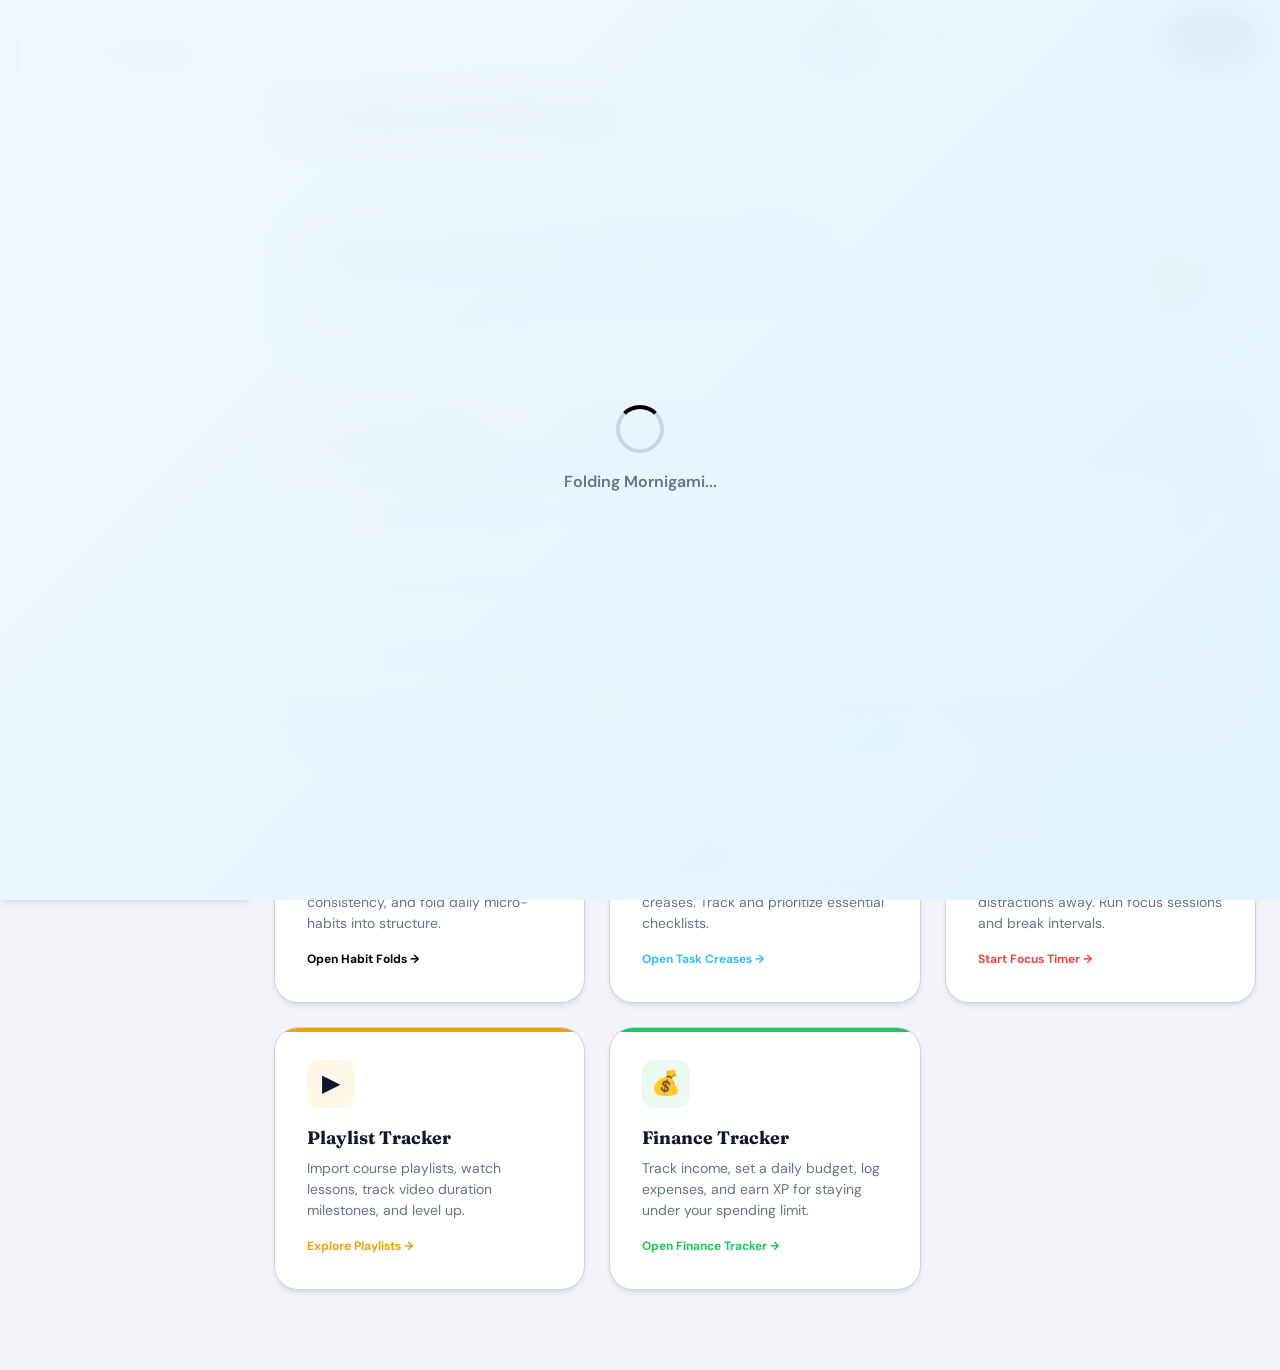
==== commit 442bd4e5: "feat: update default landing page to home and add active state styling for brand logo" ====
--- a/index.html
+++ b/index.html
@@ -20,7 +20,7 @@
     <!-- Navigation Bar -->
     <nav class="main-nav">
         <div class="nav-content">
-            <div class="nav-brand" id="navBrand" style="cursor: pointer;">
+            <div class="nav-brand active" id="navBrand" style="cursor: pointer;">
                 <div class="brand-icon">
                     <img src="icon.png" alt="Mornigami Logo" style="width: 48px; height: 48px; object-fit: contain;">
                 </div>
@@ -59,13 +59,11 @@
                 </a>
                 <a href="#" class="nav-link" data-page="playlist">
                     <svg class="nav-icon" width="20" height="20" viewBox="0 0 24 24" fill="none" stroke="currentColor" stroke-width="2" stroke-linecap="round" stroke-linejoin="round">
-                        <path d="M9 18V5l12-2v13" />
-                        <circle cx="6" cy="18" r="3" />
-                        <circle cx="18" cy="16" r="3" />
+                        <polygon points="5 3 19 12 5 21 5 3" />
                     </svg>
                     <span class="nav-link-text">Playlist</span>
                 </a>
-                <a href="#" class="nav-link active" data-page="habits">
+                <a href="#" class="nav-link" data-page="habits">
                     <svg class="nav-icon" width="20" height="20" viewBox="0 0 24 24" fill="none" stroke="currentColor" stroke-width="2" stroke-linecap="round" stroke-linejoin="round">
                         <path d="M22 12h-4l-3 9L9 3l-3 9H2" />
                     </svg>
--- a/style.css
+++ b/style.css
@@ -1,8 +1,9 @@
 :root {
     /* Color Palette - Active Morning ☀️ */
-    --color-primary: #0EA5A0;
-    --color-primary-light: #2DD4BF;
-    --color-primary-dark: #0D8F8A;
+    --color-primary: #0F172A;
+    --color-primary-light: #334155;
+    --color-primary-dark: #000000;
+    --color-primary-contrast: #FFFFFF;
 
     --color-secondary: #38BDF8;
     --color-secondary-light: #7DD3FC;
@@ -79,6 +80,11 @@
 
 /* Dark Theme */
 body.dark-theme {
+    --color-primary: #FFFFFF;
+    --color-primary-light: #F1F5F9;
+    --color-primary-dark: #CBD5E1;
+    --color-primary-contrast: #0F172A;
+
     --color-bg: #0F172A;
     --color-surface: #1E293B;
     --color-border: #334155;
@@ -114,6 +120,8 @@
     -webkit-font-smoothing: antialiased;
     -moz-osx-font-smoothing: grayscale;
 }
+
+
 
 /* Navigation Bar */
 .main-nav {
@@ -151,6 +159,25 @@
     padding-bottom: var(--spacing-md);
     border-bottom: 1.5px solid var(--color-border);
     transition: all var(--transition-base);
+}
+
+.nav-brand.active {
+    background: linear-gradient(135deg, rgba(14, 165, 160, 0.08), rgba(45, 212, 191, 0.08));
+    position: relative;
+    border-radius: var(--radius-md);
+    padding: var(--spacing-sm);
+    border-bottom-color: transparent;
+}
+
+.nav-brand.active::after {
+    content: '';
+    position: absolute;
+    left: 0;
+    top: 15%;
+    height: 70%;
+    width: 4px;
+    background: var(--color-primary);
+    border-radius: 0 4px 4px 0;
 }
 
 .brand-text-container {
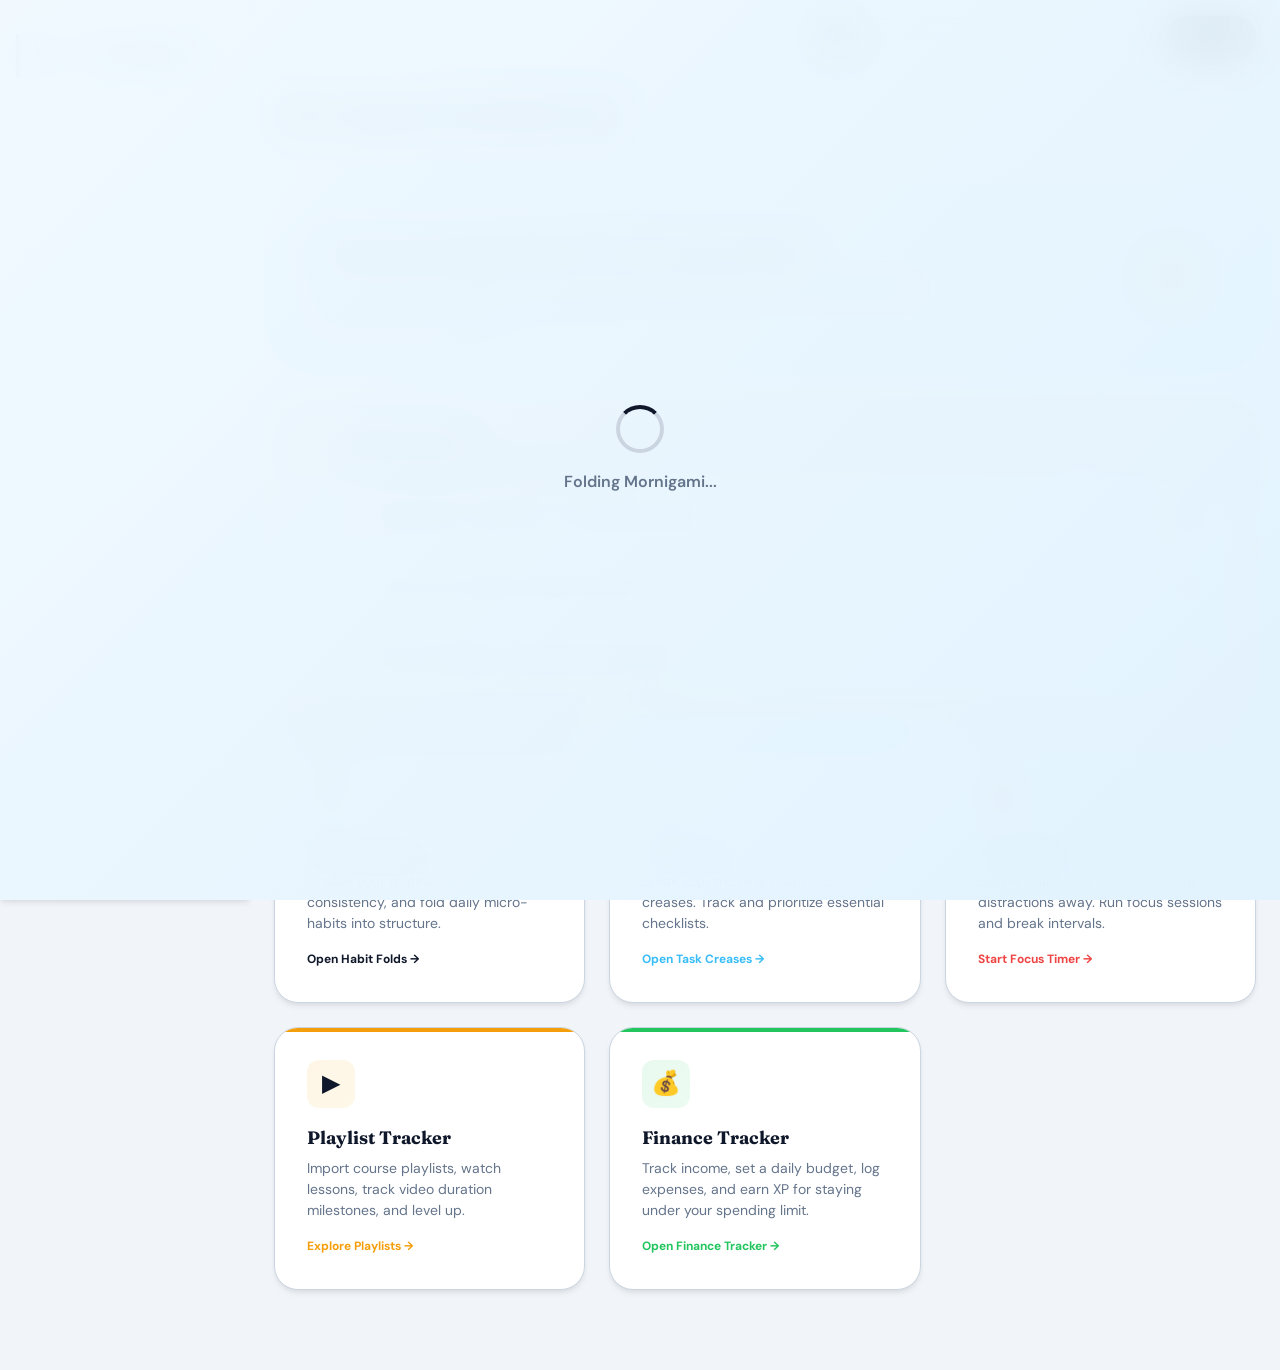
==== commit 7fc949f3: "feat: integrate monthly income entries into expense tracking with UI support and updated calculation" ====
--- a/index.html
+++ b/index.html
@@ -667,6 +667,72 @@
         </div>
     </div>
 
+    <!-- Savings Vault Modal -->
+    <div id="savingsVaultModal" class="modal">
+        <div class="modal-backdrop" onclick="app.closeModal('savingsVaultModal')"></div>
+        <div class="modal-container">
+            <div class="modal-content">
+                <div class="modal-header">
+                    <h2 class="modal-title">🏦 Savings Vault Transaction</h2>
+                    <button type="button" class="modal-close" onclick="app.closeModal('savingsVaultModal')">
+                        <svg width="24" height="24" viewBox="0 0 24 24" fill="none">
+                            <path d="M18 6L6 18M6 6L18 18" stroke="currentColor" stroke-width="2"
+                                stroke-linecap="round" />
+                        </svg>
+                    </button>
+                </div>
+
+                <!-- Balances Overview Card -->
+                <div style="padding: 0 var(--spacing-xl); margin-top: var(--spacing-lg);">
+                    <div style="background: var(--color-bg); border: 1.5px solid var(--color-border); border-radius: var(--radius-lg); padding: var(--spacing-md); display: grid; grid-template-columns: 1fr 1fr; gap: var(--spacing-sm); text-align: center;">
+                        <div>
+                            <span style="font-size: 10px; font-weight: 700; color: var(--color-text-secondary); text-transform: uppercase; letter-spacing: 0.5px; display: block;">Vault Balance</span>
+                            <span id="modalVaultBalance" style="font-weight: 800; font-size: var(--font-size-lg); color: var(--color-success); display: block; margin-top: 2px;">EGP 0.00</span>
+                        </div>
+                        <div style="border-left: 1.5px solid var(--color-border);">
+                            <span style="font-size: 10px; font-weight: 700; color: var(--color-text-secondary); text-transform: uppercase; letter-spacing: 0.5px; display: block;">Available Budget</span>
+                            <span id="modalAvailableBudget" style="font-weight: 800; font-size: var(--font-size-lg); color: var(--color-primary); display: block; margin-top: 2px;">EGP 0.00</span>
+                        </div>
+                    </div>
+                </div>
+
+                <form id="savingsVaultModalForm" class="modal-form" onsubmit="app.handleSavingsVaultModalSubmit(event)">
+                    <input type="hidden" id="vaultModalDirection" value="deposit">
+
+                    <!-- Transaction Type Toggle -->
+                    <div class="form-group">
+                        <label class="form-label">Transaction Type</label>
+                        <div style="display: grid; grid-template-columns: 1fr 1fr; gap: 8px;">
+                            <button type="button" id="vaultModalDepositBtn" class="form-classify-btn active" onclick="app.setVaultModalDirection('deposit')" style="padding: 10px var(--spacing-md); font-size: var(--font-size-xs); font-weight: 700; border-radius: var(--radius-md); cursor: pointer; border: 1.5px solid var(--color-border); background: var(--color-surface); transition: all 0.2s; display: flex; align-items: center; justify-content: center; gap: 6px;">
+                                📥 Deposit to Vault
+                            </button>
+                            <button type="button" id="vaultModalWithdrawBtn" class="form-classify-btn" onclick="app.setVaultModalDirection('withdraw')" style="padding: 10px var(--spacing-md); font-size: var(--font-size-xs); font-weight: 700; border-radius: var(--radius-md); cursor: pointer; border: 1.5px solid var(--color-border); background: var(--color-surface); transition: all 0.2s; display: flex; align-items: center; justify-content: center; gap: 6px;">
+                                📤 Withdraw to Budget
+                            </button>
+                        </div>
+                    </div>
+
+                    <!-- Amount Field with Currency Suffix -->
+                    <div class="form-group">
+                        <label for="vaultModalAmount" class="form-label">Amount</label>
+                        <div class="input-with-suffix">
+                            <input type="number" id="vaultModalAmount" class="form-input" placeholder="0.00" step="0.01" min="0.01" required autocomplete="off">
+                            <span class="input-suffix" id="vaultModalCurrencySuffix">EGP</span>
+                        </div>
+                    </div>
+
+                    <!-- Modal Action Buttons -->
+                    <div class="modal-footer">
+                        <button type="button" class="btn-secondary" onclick="app.closeModal('savingsVaultModal')">Cancel</button>
+                        <button type="submit" class="btn-primary" id="vaultModalSubmitBtn" style="background: var(--color-success); border-color: var(--color-success);">
+                            <span>Confirm Deposit</span>
+                        </button>
+                    </div>
+                </form>
+            </div>
+        </div>
+    </div>
+
     <!-- Page Templates -->
     <template id="homePageTemplate">
         <header class="app-header">
@@ -690,7 +756,7 @@
             </section>
 
             <!-- Daily Bounties Panel -->
-            <section class="daily-bounties-section" style="margin-bottom: var(--spacing-xl);">
+            <section class="daily-bounties-section" id="dailyBountiesSection" style="margin-bottom: var(--spacing-xl);">
                 <div class="daily-bounties-card" style="background: linear-gradient(135deg, rgba(245, 158, 11, 0.08), rgba(239, 68, 68, 0.08)); border: 2px solid var(--color-warning); border-radius: var(--radius-xl); padding: var(--spacing-lg);">
                     <div style="display: flex; justify-content: space-between; align-items: center; margin-bottom: var(--spacing-md); flex-wrap: wrap; gap: var(--spacing-sm);">
                         <div style="display: flex; align-items: center; gap: var(--spacing-sm);">
@@ -776,7 +842,10 @@
                     <h1 class="brand-title">Finance Tracker</h1>
                     <p class="brand-subtitle">Track income, set a daily budget, log expenses, and earn XP for staying under your spending limit.</p>
                 </div>
-                <div class="header-actions" id="financeHeaderActions" style="display: none;">
+                <div class="header-actions" id="financeHeaderActions" style="display: none; gap: var(--spacing-sm); align-items: center;">
+                    <button class="btn-secondary" onclick="app.exportFinanceToCSV()" title="Export all logged purchases to CSV/Excel" style="display: flex; align-items: center; gap: 6px;">
+                        📥 Export Data
+                    </button>
                     <button class="btn-secondary" onclick="app.resetFinanceMonth()" title="Reset current month budget" style="display: flex; align-items: center; gap: 4px;">
                         🔄 Reset Month
                     </button>
@@ -842,6 +911,23 @@
                         </div>
                     </div>
 
+                    <!-- Savings Vault Stat -->
+                    <div class="stat-card">
+                        <div class="stat-icon" style="background: linear-gradient(135deg, #DCFCE7, #86EFAC); color: #15803D;">
+                            <svg width="24" height="24" viewBox="0 0 24 24" fill="none" stroke="currentColor" stroke-width="2" stroke-linecap="round" stroke-linejoin="round">
+                                <rect x="3" y="11" width="18" height="11" rx="2" ry="2"></rect>
+                                <path d="M7 11V7a5 5 0 0 1 10 0v4"></path>
+                            </svg>
+                        </div>
+                        <div class="stat-content" style="flex: 1; display: flex; flex-direction: column;">
+                            <p class="stat-label">Savings Vault</p>
+                            <div style="display: flex; justify-content: space-between; align-items: center; gap: var(--spacing-xs); flex-wrap: wrap;">
+                                <p class="stat-value financeSavingsVaultVal" id="financeSavingsVaultVal" style="margin-bottom: 0;">EGP 0.00</p>
+                                <button type="button" onclick="app.showVaultTransferPrompt()" class="btn-primary" style="font-size: 11px; padding: 4px 10px; height: 26px; border-radius: var(--radius-md); font-weight: 700; background: var(--color-success); border: none; cursor: pointer; display: inline-flex; align-items: center; justify-content: center; color: white;">⇄ Transfer</button>
+                            </div>
+                        </div>
+                    </div>
+
                     <!-- Recommended Daily Limit Stat -->
                     <div class="stat-card">
                         <div class="stat-icon stat-icon-orange">
@@ -874,16 +960,16 @@
                 <!-- Gamification Reward Card -->
                 <div class="finance-card xp-claim-card" id="financeXPRewardCard" style="text-align: center; margin-bottom: var(--spacing-lg);">
                     <h3 style="font-family: var(--font-display); font-size: var(--font-size-md); font-weight: 700; color: var(--color-success); margin-bottom: 4px; display: flex; align-items: center; justify-content: center; gap: 6px;">
-                        🎮 Mindful Spending Reward
+                        🎮 Yesterday's Budget Reward
                     </h3>
                     <p style="font-size: var(--font-size-xs); color: var(--color-text-secondary); margin-bottom: var(--spacing-md); line-height: 1.4;">
-                        Stay under your daily recommended limit to earn a bonus of <strong>+50 XP</strong>. Best claimed when you finish logging for the day!
+                        Stay under your daily recommended limit yesterday to earn a bonus of <strong>+250 XP</strong>.
                     </p>
                     <div style="margin-bottom: var(--spacing-md);">
                         <span id="financeXPRewardStatusText" style="font-weight: 700; font-size: var(--font-size-sm); color: var(--color-text-primary);">XP reward loading...</span>
                     </div>
                     <button id="claimFinanceXPBtn" class="btn-primary" onclick="app.claimFinanceXP()" style="width: 100%; justify-content: center; font-weight: 700; background: var(--color-success); border-color: var(--color-success);">
-                        Claim +50 XP
+                        Claim Yesterday's Budget Bonus (+250 XP)
                     </button>
                 </div>
 
@@ -897,7 +983,7 @@
                             <form id="logExpenseForm" onsubmit="app.handleLogExpense(event)" style="display: flex; flex-direction: column; gap: var(--spacing-sm);">
                                 <div class="form-group" style="margin-bottom: var(--spacing-xs);">
                                     <label for="expenseNameInput" class="form-label">Purchase / Item Name</label>
-                                    <input type="text" id="expenseNameInput" class="form-input" required autocomplete="off">
+                                    <input type="text" id="expenseNameInput" class="form-input" required autocomplete="off" oninput="app.autoSetFormClassification()">
                                 </div>
                                 <div class="form-group" style="margin-bottom: var(--spacing-xs);">
                                     <label for="expenseDescInput" class="form-label">Description / Detail</label>
@@ -940,83 +1026,24 @@
                                     <input type="hidden" id="selectedExpenseCategory" value="">
                                 </div>
 
+                                 <!-- Needs vs. Wants Selector Override -->
+                                 <div class="form-group" style="margin-bottom: var(--spacing-xs);">
+                                     <label class="form-label" style="font-size: 11px; margin-bottom: 4px;">Wants / Needs Classification</label>
+                                     <div class="classification-toggle-grid" style="display: grid; grid-template-columns: 1fr 1fr; gap: 8px;">
+                                         <button type="button" id="formClassifyNeedBtn" class="form-classify-btn active" onclick="app.setFormExpenseClassification(true)" style="padding: 8px 12px; font-size: var(--font-size-xs); font-weight: 700; border-radius: var(--radius-md); cursor: pointer; border: 1.5px solid var(--color-border); background: var(--color-surface); transition: all 0.2s;">
+                                             ⭐️ Need (Essential)
+                                         </button>
+                                         <button type="button" id="formClassifyWantBtn" class="form-classify-btn" onclick="app.setFormExpenseClassification(false)" style="padding: 8px 12px; font-size: var(--font-size-xs); font-weight: 700; border-radius: var(--radius-md); cursor: pointer; border: 1.5px solid var(--color-border); background: var(--color-surface); transition: all 0.2s;">
+                                             💭 Want (Lifestyle)
+                                         </button>
+                                     </div>
+                                     <input type="hidden" id="formExpenseIsEssential" value="true">
+                                 </div>
+
                                 <button type="submit" class="btn-primary" style="justify-content: center; height: 44px; font-weight: 700; margin-top: var(--spacing-xs);">
                                     Log Purchase
                                 </button>
                             </form>
-                        </div>
-
-                        <!-- Vault & Budget Controls -->
-                        <div class="finance-card">
-                            <h3 class="finance-card-title">🏦 Savings Vault & Adjustments</h3>
-                            
-                            <!-- Savings Vault Balance Display -->
-                            <div style="background: linear-gradient(135deg, rgba(34, 197, 94, 0.08), rgba(14, 165, 160, 0.08)); border: 2.5px dashed var(--color-success); border-radius: var(--radius-lg); padding: var(--spacing-md); text-align: center; margin-bottom: var(--spacing-lg);">
-                                <span style="font-size: 2rem; display: block; margin-bottom: 2px;">🏦</span>
-                                <span style="font-size: 10px; font-weight: 700; color: var(--color-text-secondary); text-transform: uppercase; letter-spacing: 0.5px;">Savings Vault Balance</span>
-                                <span id="financeSavingsVaultVal" style="font-weight: 800; font-size: var(--font-size-2xl); color: var(--color-success); display: block;">EGP 0.00</span>
-                            </div>
-
-                            <!-- Transfer to Savings Vault -->
-                            <form id="transferSavingsForm" onsubmit="app.handleTransferToSavings(event)" style="display: flex; gap: var(--spacing-xs); align-items: flex-end;">
-                                <div class="form-group" style="flex: 1; margin-bottom: 0;">
-                                    <label for="transferSavingsAmount" class="form-label" style="font-size: 11px;">Transfer to Savings Vault</label>
-                                    <input type="number" id="transferSavingsAmount" class="form-input" step="0.01" min="0.01" placeholder="0.00" required style="height: 38px; padding: 6px 12px; font-size: var(--font-size-xs); border-radius: var(--radius-md); border: 1px solid var(--color-border); background: var(--color-bg);">
-                                </div>
-                                <button type="submit" class="btn-primary" style="font-size: var(--font-size-xs); padding: 0 var(--spacing-md); height: 38px; font-weight: 700; background: var(--color-success); border-color: var(--color-success);">Transfer</button>
-                            </form>
-                        </div>
-                    </div>
-
-                    <!-- Right Column: Visual Analytics and History -->
-                    <div style="display: flex; flex-direction: column; gap: var(--spacing-lg);">
-                        <!-- Visual Analytics -->
-                        <div class="finance-card">
-                            <h3 class="finance-card-title">📊 Visual Analytics</h3>
-                            
-                            <!-- Circle Progress Ring -->
-                            <div class="finance-progress-circle-wrapper">
-                                <svg class="finance-progress-circle" width="160" height="160" viewBox="0 0 160 160">
-                                    <circle class="circle-bg" cx="80" cy="80" r="70"></circle>
-                                    <circle id="financeProgressCircleFill" class="circle-fill" cx="80" cy="80" r="70" stroke-dasharray="439.8" stroke-dashoffset="439.8"></circle>
-                                </svg>
-                                <div class="circle-text">
-                                    <span id="financePercentSpentText" class="circle-percent">0%</span>
-                                    <span class="circle-label">Spent</span>
-                                </div>
-                            </div>
-                            
-                            <!-- Spent vs Remaining values -->
-                            <div style="display: flex; justify-content: space-between; text-align: center; margin-top: var(--spacing-md); border-top: 1px solid var(--color-border); padding-top: var(--spacing-md); margin-bottom: var(--spacing-md);">
-                                <div style="flex: 1;">
-                                    <p style="font-size: 10px; font-weight: 700; color: var(--color-text-secondary); text-transform: uppercase;">Total Spent</p>
-                                    <p id="financeTotalSpentText" style="font-weight: 800; font-size: var(--font-size-lg); color: var(--color-danger);">$0.00</p>
-                                </div>
-                                <div style="width: 1px; background: var(--color-border);"></div>
-                                <div style="flex: 1;">
-                                    <p style="font-size: 10px; font-weight: 700; color: var(--color-text-secondary); text-transform: uppercase;">Remaining Balance</p>
-                                    <p id="financeRemainingText" style="font-weight: 800; font-size: var(--font-size-lg); color: var(--color-success);">$0.00</p>
-                                </div>
-                            </div>
-
-                            <!-- Alert Banner placeholder -->
-                            <div id="financeAlertBanner" class="finance-alert success" style="margin-bottom: 0;">
-                                <!-- Rendered dynamically -->
-                            </div>
-                        </div>
-
-                        <!-- Logged Purchases List -->
-                        <div class="finance-card">
-                            <h3 class="finance-card-title">📋 Logged Purchases</h3>
-                            <div class="expense-list-container">
-                                <div id="expenseListEmpty" style="padding: var(--spacing-xl) 0; text-align: center; color: var(--color-text-tertiary); font-size: var(--font-size-sm);">
-                                    <div style="font-size: 2.5rem; margin-bottom: var(--spacing-sm);">🛒</div>
-                                    <p>No purchases logged yet this month.</p>
-                                </div>
-                                <div id="expenseListContent" style="display: flex; flex-direction: column;">
-                                    <!-- Rendered dynamically -->
-                                </div>
-                            </div>
                         </div>
 
                         <!-- Savings Goal Planner -->
@@ -1067,6 +1094,74 @@
                                     Set Active Goal
                                 </button>
                             </form>
+                        </div>
+                    </div>
+
+                    <!-- Right Column: Visual Analytics and History -->
+                    <div style="display: flex; flex-direction: column; gap: var(--spacing-lg);">
+                        <!-- Visual Analytics -->
+                        <div class="finance-card">
+                            <h3 class="finance-card-title">📊 Visual Analytics</h3>
+                            
+                            <!-- Circle Progress Ring -->
+                            <div class="finance-progress-circle-wrapper">
+                                <svg class="finance-progress-circle" width="160" height="160" viewBox="0 0 160 160">
+                                    <circle class="circle-bg" cx="80" cy="80" r="70"></circle>
+                                    <circle id="financeProgressCircleFill" class="circle-fill" cx="80" cy="80" r="70" stroke-dasharray="439.8" stroke-dashoffset="439.8"></circle>
+                                </svg>
+                                <div class="circle-text">
+                                    <span id="financePercentSpentText" class="circle-percent">0%</span>
+                                    <span class="circle-label">Spent</span>
+                                </div>
+                            </div>
+                            
+                            <!-- Spent vs Remaining values -->
+                            <div style="display: flex; justify-content: space-between; text-align: center; margin-top: var(--spacing-md); border-top: 1px solid var(--color-border); padding-top: var(--spacing-md); margin-bottom: var(--spacing-md);">
+                                <div style="flex: 1;">
+                                    <p style="font-size: 10px; font-weight: 700; color: var(--color-text-secondary); text-transform: uppercase;">Total Spent</p>
+                                    <p id="financeTotalSpentText" style="font-weight: 800; font-size: var(--font-size-lg); color: var(--color-danger);">$0.00</p>
+                                </div>
+                                <div style="width: 1px; background: var(--color-border);"></div>
+                                <div style="flex: 1;">
+                                    <p style="font-size: 10px; font-weight: 700; color: var(--color-text-secondary); text-transform: uppercase;">Remaining Balance</p>
+                                    <p id="financeRemainingText" style="font-weight: 800; font-size: var(--font-size-lg); color: var(--color-success);">$0.00</p>
+                                </div>
+                            </div>
+
+                            <!-- Alert Banner placeholder -->
+                            <div id="financeAlertBanner" class="finance-alert success" style="margin-bottom: 0;">
+                                <!-- Rendered dynamically -->
+                            </div>
+                        </div>
+
+                        <!-- Logged Transactions List -->
+                        <div class="finance-card">
+                            <h3 class="finance-card-title">📋 Logged Transactions</h3>
+                            <div class="expense-list-container">
+                                <div id="expenseListEmpty" style="padding: var(--spacing-xl) 0; text-align: center; color: var(--color-text-tertiary); font-size: var(--font-size-sm);">
+                                    <div style="font-size: 2.5rem; margin-bottom: var(--spacing-sm);">🛒</div>
+                                    <p>No transactions logged yet this month.</p>
+                                </div>
+                                <div id="expenseListContent" style="display: flex; flex-direction: column;">
+                                    <!-- Rendered dynamically -->
+                                </div>
+                            </div>
+                        </div>
+
+                        <!-- Smart Savings Recommendations -->
+                        <div class="finance-card">
+                            <h3 class="finance-card-title">💡 Smart Savings Suggestions</h3>
+                            <p style="font-size: var(--font-size-xs); color: var(--color-text-secondary); margin-bottom: var(--spacing-md); line-height: 1.4;">
+                                Our smart engine analyzes your logged lifestyle purchases (Wants) to suggest adjustments that help you reach your goals.
+                            </p>
+                            
+                            <div id="financeRecommendationsContainer">
+                                <!-- Populated dynamically by app.renderSavingsRecommendations() -->
+                                <div style="padding: var(--spacing-md); text-align: center; color: var(--color-text-tertiary); font-size: var(--font-size-sm);">
+                                    <div style="font-size: 1.75rem; margin-bottom: 4px;">💡</div>
+                                    <p style="margin: 0;">Log a few more purchases to receive personalized smart savings suggestions.</p>
+                                </div>
+                            </div>
                         </div>
                     </div>
                 </div>
@@ -2078,6 +2173,10 @@
                                             <input type="number" id="bountyExpireHours" class="admin-input" required min="1" max="168"
                                                 value="24">
                                         </div>
+                                        <div class="form-group" style="grid-column: 1 / -1; margin-bottom: 0; display: flex; align-items: center; gap: 8px; margin-top: var(--spacing-xs);">
+                                            <input type="checkbox" id="xpScaleBountiesEnabled" checked style="width: 18px; height: 18px; cursor: pointer;">
+                                            <label for="xpScaleBountiesEnabled" style="font-size: 11px; font-weight: 700; cursor: pointer; margin-bottom: 0; user-select: none;">Enable Daily Bounties Section for All Users</label>
+                                        </div>
                                     </div>
                                     <button type="submit" class="btn-primary" style="width: 100%;">Save Global
                                         Constants</button>
@@ -2154,6 +2253,52 @@
                                 </form>
                             </div>
 
+                            <!-- Daily Bounties Manager -->
+                            <div class="admin-card"
+                                style="background: var(--color-surface); border: 1px solid var(--color-border); border-radius: var(--radius-xl); padding: var(--spacing-xl); display: flex; flex-direction: column; gap: var(--spacing-md); margin-bottom: var(--spacing-lg);">
+                                <h3
+                                    style="font-family: var(--font-display); font-size: var(--font-size-base); font-weight: 700; margin-bottom: 0; display: flex; align-items: center; gap: 8px;">
+                                    🎯 Daily Bounties Manager
+                                </h3>
+                                
+                                <div id="adminBountiesContainer" style="display: flex; flex-direction: column; gap: var(--spacing-xs); margin-bottom: var(--spacing-sm);">
+                                    <!-- Dynamic Daily Bounties list for admin -->
+                                </div>
+                                
+                                <div style="border-top: 1.5px dashed var(--color-border); padding-top: var(--spacing-sm);">
+                                    <h4 style="font-size: 12px; font-weight: 700; margin-bottom: var(--spacing-xs);" id="adminBountyFormTitle">➕ Add New Daily Bounty</h4>
+                                    <form id="adminBountyForm" onsubmit="app.saveAdminBounty(event)" style="display: flex; flex-direction: column; gap: var(--spacing-xs);">
+                                        <input type="hidden" id="adminBountyIndex" value="-1">
+                                        <div class="form-group" style="margin-bottom: 0;">
+                                            <label style="font-size: 10px;">Bounty Text & Icon</label>
+                                            <input type="text" id="adminBountyText" class="admin-input" required placeholder="e.g. 🍅 Pomodoro Blitz: Complete a Focus Session">
+                                        </div>
+                                        <div style="display: grid; grid-template-columns: 1fr 1fr; gap: var(--spacing-xs);">
+                                            <div class="form-group" style="margin-bottom: 0;">
+                                                <label style="font-size: 10px;">XP Reward</label>
+                                                <input type="number" id="adminBountyReward" class="admin-input" required min="10" value="100">
+                                            </div>
+                                            <div class="form-group" style="margin-bottom: 0;">
+                                                <label style="font-size: 10px;">Target Count</label>
+                                                <input type="number" id="adminBountyCount" class="admin-input" required min="1" value="1">
+                                            </div>
+                                        </div>
+                                        <div class="form-group" style="margin-bottom: 0;">
+                                            <label style="font-size: 10px;">Activity Type Trigger</label>
+                                            <select id="adminBountyType" class="admin-role-select" required style="height: 38px;">
+                                                <option value="pomodoro">Focus Session (pomodoro)</option>
+                                                <option value="habits">Habit checked (habits)</option>
+                                                <option value="tasks">Task completed (tasks)</option>
+                                            </select>
+                                        </div>
+                                        <div style="display: flex; gap: var(--spacing-xs); margin-top: var(--spacing-xs);">
+                                            <button type="submit" class="btn-primary" style="flex: 1; height: 38px; justify-content: center;" id="adminBountySubmitBtn">Add Bounty</button>
+                                            <button type="button" class="btn-secondary" style="height: 38px; display: none;" id="adminBountyCancelBtn" onclick="app.cancelAdminBountyEdit()">Cancel</button>
+                                        </div>
+                                    </form>
+                                </div>
+                            </div>
+
                             <!-- List of Active Global Challenges -->
                             <div class="admin-card"
                                 style="background: var(--color-surface); border: 1px solid var(--color-border); border-radius: var(--radius-xl); padding: var(--spacing-xl); flex: 1; display: flex; flex-direction: column;">
--- a/style.css
+++ b/style.css
@@ -76,32 +76,107 @@
     /* Sidebar Widths */
     --sidebar-width: 250px;
     --sidebar-width-minimized: 78px;
-}
-
-/* Dark Theme */
+
+    /* Checkbox Borders */
+    --color-checkbox-border: #D1D5DB;
+    --color-checkbox-border-hover: #9CA3AF;
+}
+
+/* Explicit Light Mode Override (if system is dark but user toggled light theme) */
+body.light-theme {
+    --color-primary: #0F172A;
+    --color-primary-light: #334155;
+    --color-primary-dark: #000000;
+    --color-primary-contrast: #FFFFFF;
+
+    --color-secondary: #38BDF8;
+    --color-secondary-light: #7DD3FC;
+    --color-secondary-dark: #0284C7;
+
+    --color-success: #22C55E;
+    --color-success-light: #4ADE80;
+    --color-success-bg: #F0FDF4;
+
+    --color-warning: #F59E0B;
+    --color-warning-light: #FBBF24;
+    --color-warning-bg: #FFFBEB;
+
+    --color-danger: #EF4444;
+    --color-danger-light: #F87171;
+    --color-danger-bg: #FEF2F2;
+
+    --color-bg: #F1F5F9;
+    --color-surface: #FFFFFF;
+    --color-border: #CBD5E1;
+    --color-border-light: #F0F9FF;
+
+    --color-text-primary: #0F172A;
+    --color-text-secondary: #64748B;
+    --color-text-tertiary: #94A3B8;
+
+    --color-checkbox-border: #D1D5DB;
+    --color-checkbox-border-hover: #9CA3AF;
+}
+
+/* Dark Theme Variables */
 body.dark-theme {
     --color-primary: #FFFFFF;
     --color-primary-light: #F1F5F9;
     --color-primary-dark: #CBD5E1;
     --color-primary-contrast: #0F172A;
 
-    --color-bg: #0F172A;
-    --color-surface: #1E293B;
-    --color-border: #334155;
-    --color-border-light: #1E293B;
-
-    --color-text-primary: #F8FAFC;
+    --color-bg: #121212;
+    --color-surface: #1E1E1E;
+    --color-border: #333333;
+    --color-border-light: #2D3748;
+
+    --color-text-primary: #E2E8F0;
     --color-text-secondary: #CBD5E1;
     --color-text-tertiary: #94A3B8;
 
     --color-success-bg: #052E16;
     --color-warning-bg: #451A03;
     --color-danger-bg: #450A0A;
+
+    --color-checkbox-border: #444444;
+    --color-checkbox-border-hover: #555555;
 
     --shadow-sm: 0 1px 2px rgba(0, 0, 0, 0.3);
     --shadow-md: 0 4px 12px rgba(0, 0, 0, 0.4), 0 2px 4px rgba(0, 0, 0, 0.3);
     --shadow-lg: 0 12px 32px rgba(0, 0, 0, 0.5), 0 4px 12px rgba(0, 0, 0, 0.4);
     --shadow-xl: 0 24px 48px rgba(0, 0, 0, 0.6), 0 8px 16px rgba(0, 0, 0, 0.5);
+}
+
+/* System Preference Dark Mode Query */
+@media (prefers-color-scheme: dark) {
+    :root:not(.light-theme) body:not(.light-theme),
+    :root:not(.light-theme) {
+        --color-primary: #FFFFFF;
+        --color-primary-light: #F1F5F9;
+        --color-primary-dark: #CBD5E1;
+        --color-primary-contrast: #0F172A;
+
+        --color-bg: #121212;
+        --color-surface: #1E1E1E;
+        --color-border: #333333;
+        --color-border-light: #2D3748;
+
+        --color-text-primary: #E2E8F0;
+        --color-text-secondary: #CBD5E1;
+        --color-text-tertiary: #94A3B8;
+
+        --color-success-bg: #052E16;
+        --color-warning-bg: #451A03;
+        --color-danger-bg: #450A0A;
+
+        --color-checkbox-border: #444444;
+        --color-checkbox-border-hover: #555555;
+
+        --shadow-sm: 0 1px 2px rgba(0, 0, 0, 0.3);
+        --shadow-md: 0 4px 12px rgba(0, 0, 0, 0.4), 0 2px 4px rgba(0, 0, 0, 0.3);
+        --shadow-lg: 0 12px 32px rgba(0, 0, 0, 0.5), 0 4px 12px rgba(0, 0, 0, 0.4);
+        --shadow-xl: 0 24px 48px rgba(0, 0, 0, 0.6), 0 8px 16px rgba(0, 0, 0, 0.5);
+    }
 }
 
 /* Reset & Base */
@@ -1404,7 +1479,7 @@
     width: 22px;
     height: 22px;
     min-width: 22px;
-    border: 2px solid #D1D5DB;
+    border: 2px solid var(--color-checkbox-border);
     border-radius: 50%;
     display: flex;
     align-items: center;
@@ -1415,7 +1490,7 @@
 }
 
 .task-checkbox:hover {
-    border-color: #9CA3AF;
+    border-color: var(--color-checkbox-border-hover);
     transform: scale(1.1);
 }
 
@@ -2646,6 +2721,7 @@
 
 #motivationalTargetInput {
     -moz-appearance: textfield;
+    appearance: textfield;
 }
 
 /* Playlist Group Styling */
@@ -4001,14 +4077,14 @@
 }
 
 .admin-tab-btn:hover {
-    background: var(--color-background);
+    background: var(--color-bg);
     color: var(--color-text-primary);
 }
 
 .admin-tab-btn.active {
-    background: var(--color-primary-light);
-    color: var(--color-primary);
-    border-color: var(--color-primary-light);
+    background: var(--color-primary);
+    color: var(--color-primary-contrast);
+    border-color: var(--color-primary);
 }
 
 .admin-tab-content {
@@ -5232,4 +5308,95 @@
 /* Savings Goal Planner Active Goal Progress Bar styling */
 #financeActiveGoalProgressBar {
     transition: width 0.5s cubic-bezier(0.4, 0, 0.2, 1);
+}
+
+/* Category wants vs needs badges in category customizer */
+.category-badge {
+    border: none;
+    outline: none;
+    cursor: pointer;
+    font-size: 9px;
+    font-weight: 700;
+    padding: 2px 6px;
+    border-radius: 4px;
+    transition: all 0.2s ease;
+}
+
+.category-badge.essential {
+    background-color: rgba(34, 197, 94, 0.15) !important;
+    color: #16a34a !important;
+}
+
+.category-badge.non-essential {
+    background-color: rgba(148, 163, 184, 0.15) !important;
+    color: #64748b !important;
+}
+
+body.dark-theme .category-badge.essential {
+    background-color: rgba(34, 197, 94, 0.25) !important;
+    color: #4ade80 !important;
+}
+
+body.dark-theme .category-badge.non-essential {
+    background-color: rgba(148, 163, 184, 0.25) !important;
+    color: #94a3b8 !important;
+}
+
+/* Smart Recommendations Styling */
+.recommendation-item {
+    transition: transform 0.2s ease, border-color 0.2s ease, box-shadow 0.2s ease;
+}
+
+.recommendation-item:hover {
+    transform: translateY(-2px);
+    border-color: var(--color-primary-light) !important;
+    box-shadow: var(--shadow-sm);
+}
+
+.progress-bar-wants-needs div {
+    transition: width 0.6s cubic-bezier(0.4, 0, 0.2, 1);
+}
+
+/* Quick Log Classification Buttons */
+.form-classify-btn {
+    color: var(--color-text-secondary);
+    border-color: var(--color-border);
+}
+
+.form-classify-btn.active#formClassifyNeedBtn,
+.form-classify-btn.active#vaultModalDepositBtn {
+    background-color: rgba(34, 197, 94, 0.12) !important;
+    color: #16a34a !important;
+    border-color: #22c55e !important;
+}
+
+.form-classify-btn.active#formClassifyWantBtn {
+    background-color: rgba(99, 102, 241, 0.12) !important;
+    color: #4f46e5 !important;
+    border-color: #6366f1 !important;
+}
+
+.form-classify-btn.active#vaultModalWithdrawBtn {
+    background-color: rgba(239, 68, 68, 0.12) !important;
+    color: #dc2626 !important;
+    border-color: #ef4444 !important;
+}
+
+body.dark-theme .form-classify-btn.active#formClassifyNeedBtn,
+body.dark-theme .form-classify-btn.active#vaultModalDepositBtn {
+    background-color: rgba(34, 197, 94, 0.22) !important;
+    color: #4ade80 !important;
+    border-color: #22c55e !important;
+}
+
+body.dark-theme .form-classify-btn.active#formClassifyWantBtn {
+    background-color: rgba(99, 102, 241, 0.22) !important;
+    color: #818cf8 !important;
+    border-color: #6366f1 !important;
+}
+
+body.dark-theme .form-classify-btn.active#vaultModalWithdrawBtn {
+    background-color: rgba(239, 68, 68, 0.22) !important;
+    color: #f87171 !important;
+    border-color: #ef4444 !important;
 }
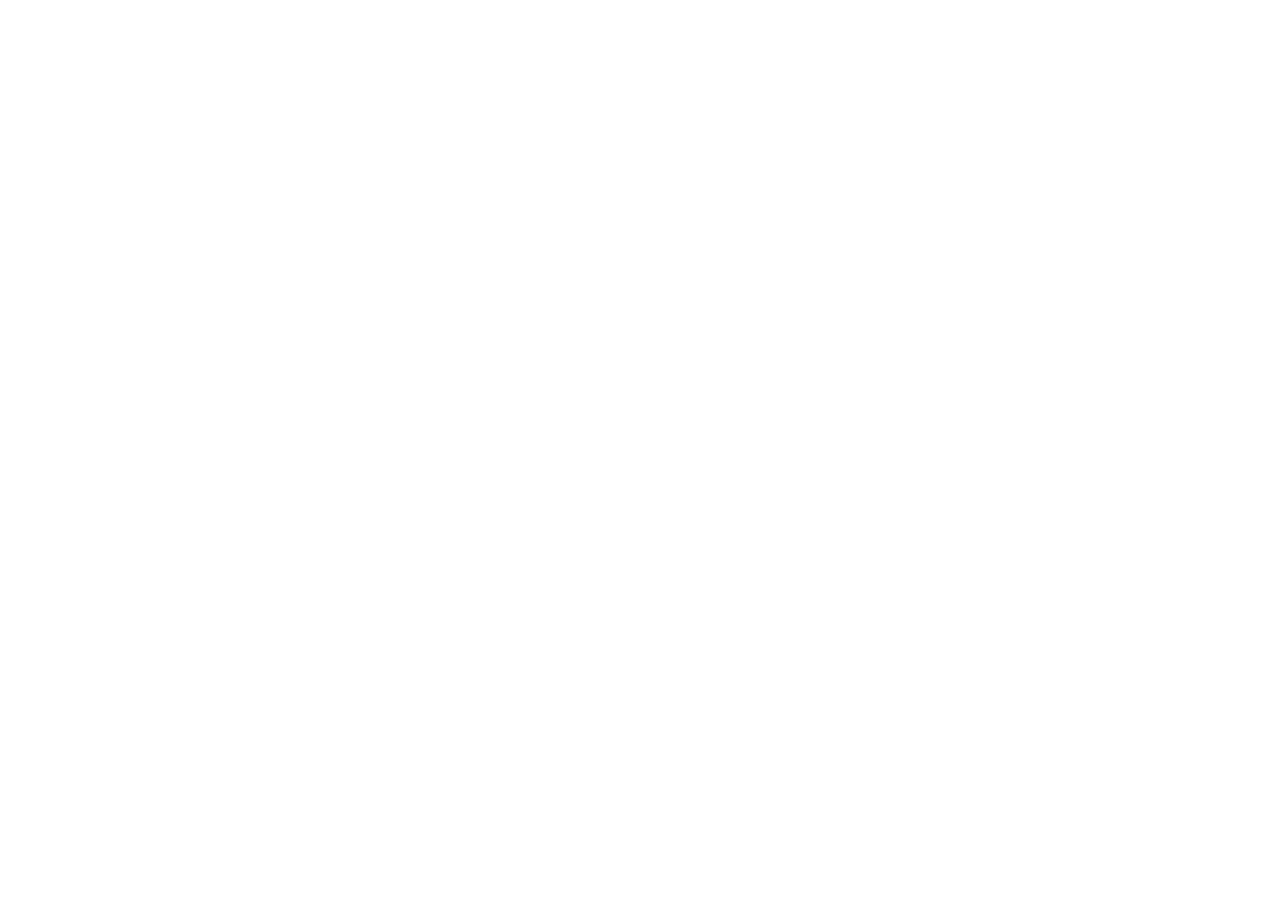
==== commit b062d618: "fix(shell): a skip link and a body colour that exists Keyboard users got no way past the sidebar; Ta" ====
--- a/index.html
+++ b/index.html
@@ -1,2635 +1,29 @@
-<!DOCTYPE html>
-<html lang="en">
-
-<head>
-    <meta charset="UTF-8">
-    <meta name="viewport" content="width=device-width, initial-scale=1.0">
-    <title>Mornigami</title>
-    <meta name="description"
-        content="Morning + Origami = Mornigami. Shape your morning and fold your habits into structure.">
-    <link rel="preconnect" href="https://fonts.googleapis.com">
-    <link rel="preconnect" href="https://fonts.gstatic.com" crossorigin>
-    <link
-        href="https://fonts.googleapis.com/css2?family=DM+Sans:wght@400;500;600;700&family=Fraunces:wght@600;700;800&display=swap"
-        rel="stylesheet">
-    <link rel="icon" type="image/png" href="icon.png">
-    <link rel="stylesheet" href="style.css">
-</head>
-
-<body>
-    <!-- Navigation Bar -->
-    <nav class="main-nav">
-        <div class="nav-content">
-            <div class="nav-brand active" id="navBrand" style="cursor: pointer;">
-                <div class="brand-icon">
-                    <img src="icon.png" alt="Mornigami Logo" style="width: 48px; height: 48px; object-fit: contain;">
-                </div>
-                <div class="brand-text-container" style="display: flex; flex-direction: column; line-height: 1.1;">
-                    <span class="nav-brand-text"
-                        style="font-size: 1.25rem; font-weight: 800; letter-spacing: -0.03em;">Mornigami</span>
-                    <span class="nav-brand-subtext"
-                        style="font-size: 0.65rem; color: var(--color-text-secondary); font-weight: 500;">Shape your
-                        Morning</span>
-                </div>
-            </div>
-            <div class="nav-links">
-                <a href="#" class="nav-link" data-page="finance" id="financeNavLink">
-                    <svg class="nav-icon" width="20" height="20" viewBox="0 0 24 24" fill="none" stroke="currentColor" stroke-width="2" stroke-linecap="round" stroke-linejoin="round">
-                        <rect x="2" y="6" width="20" height="12" rx="2" />
-                        <circle cx="12" cy="12" r="2" />
-                        <line x1="6" y1="12" x2="6.01" y2="12" />
-                        <line x1="18" y1="12" x2="18.01" y2="12" />
-                    </svg>
-                    <span class="nav-link-text">Finance</span>
-                </a>
-                <a href="#" class="nav-link" data-page="todo">
-                    <svg class="nav-icon" width="20" height="20" viewBox="0 0 24 24" fill="none" stroke="currentColor" stroke-width="2" stroke-linecap="round" stroke-linejoin="round">
-                        <path d="M16 4h2a2 2 0 0 1 2 2v14a2 2 0 0 1-2 2H6a2 2 0 0 1-2-2V6a2 2 0 0 1 2-2h2" />
-                        <rect x="8" y="2" width="8" height="4" rx="1" ry="1" />
-                        <path d="M9 14l2 2 4-4" />
-                    </svg>
-                    <span class="nav-link-text">To-Do List</span>
-                </a>
-                <a href="#" class="nav-link" data-page="pomodoro">
-                    <svg class="nav-icon" width="20" height="20" viewBox="0 0 24 24" fill="none" stroke="currentColor" stroke-width="2" stroke-linecap="round" stroke-linejoin="round">
-                        <circle cx="12" cy="12" r="10" />
-                        <polyline points="12 6 12 12 16 14" />
-                    </svg>
-                    <span class="nav-link-text">Pomodoro</span>
-                </a>
-                <a href="#" class="nav-link" data-page="playlist">
-                    <svg class="nav-icon" width="20" height="20" viewBox="0 0 24 24" fill="none" stroke="currentColor" stroke-width="2" stroke-linecap="round" stroke-linejoin="round">
-                        <polygon points="5 3 19 12 5 21 5 3" />
-                    </svg>
-                    <span class="nav-link-text">Playlist</span>
-                </a>
-                <a href="#" class="nav-link" data-page="habits">
-                    <svg class="nav-icon" width="20" height="20" viewBox="0 0 24 24" fill="none" stroke="currentColor" stroke-width="2" stroke-linecap="round" stroke-linejoin="round">
-                        <path d="M22 12h-4l-3 9L9 3l-3 9H2" />
-                    </svg>
-                    <span class="nav-link-text">Habit Tracker</span>
-                </a>
-                <a href="#" class="nav-link" data-page="community" id="communityNavLink">
-                    <svg class="nav-icon" width="20" height="20" viewBox="0 0 24 24" fill="none" stroke="currentColor" stroke-width="2" stroke-linecap="round" stroke-linejoin="round">
-                        <path d="M17 21v-2a4 4 0 0 0-4-4H5a4 4 0 0 0-4 4v2" />
-                        <circle cx="9" cy="7" r="4" />
-                        <path d="M23 21v-2a4 4 0 0 0-3-3.87" />
-                        <path d="M16 3.13a4 4 0 0 1 0 7.75" />
-                    </svg>
-                    <span class="nav-link-text">Community</span>
-                </a>
-                <a href="#" class="nav-link" data-page="admin" id="adminNavLink" style="display: none;">
-                    <svg class="nav-icon" width="20" height="20" viewBox="0 0 24 24" fill="none" stroke="currentColor" stroke-width="2" stroke-linecap="round" stroke-linejoin="round">
-                        <path d="M12 22s8-4 8-10V5l-8-3-8 3v7c0 6 8 10 8 10z" />
-                    </svg>
-                    <span class="nav-link-text">Admin</span>
-                </a>
-            </div>
-            
-            <button class="nav-toggle-btn" id="navToggleBtn" title="Collapse Sidebar" type="button">
-                <svg width="20" height="20" viewBox="0 0 24 24" fill="none" stroke="currentColor" stroke-width="2" stroke-linecap="round" stroke-linejoin="round" class="toggle-icon">
-                    <polyline points="15 18 9 12 15 6" />
-                </svg>
-            </button>
-        </div>
-    </nav>
-
-    <!-- Top Bar for actions (accent picker, theme toggle, profile menu) -->
-    <div class="top-bar-actions">
-        <!-- XP Progress Bar Widget -->
-        <div class="xp-nav-widget" id="xpNavWidget"
-            title="XP Progress (Earn XP by completing habits, tasks, focus sessions, and videos)">
-            <div class="xp-level-badge" id="globalLevelBadge">L1</div>
-            <div class="global-badge-wrapper" id="globalBadgeWrapper">
-                <div class="global-badge-icon" id="globalBadgeIcon">🌱</div>
-                <div class="global-badge-tooltip" id="globalBadgeTooltip">🌱 Mornigami Novice</div>
-            </div>
-            <div class="xp-widget-details" style="flex: 1; display: flex; flex-direction: column; gap: 2px;">
-                <div style="display: flex; justify-content: space-between; font-size: 10px; font-weight: 700; color: var(--color-text-secondary); line-height: 1;">
-                    <span>XP Progress</span>
-                    <span id="globalXPText">0 / 500 XP</span>
-                </div>
-                <div class="xp-progress-bar-container">
-                    <div class="xp-progress-bar-fill" id="globalXPBarFill"></div>
-                </div>
-            </div>
-        </div>
-        
-        <div class="nav-actions" style="display: flex; gap: var(--spacing-sm); align-items: center;">
-            <div class="accent-picker-wrapper" style="position: relative; display: flex; align-items: center;">
-                <button class="btn-icon" id="accentColorBtn" title="Change accent color">
-                    <svg width="20" height="20" viewBox="0 0 24 24" fill="none" stroke="currentColor"
-                        stroke-width="2" stroke-linecap="round" stroke-linejoin="round">
-                        <path d="M12 22C17.52 22 22 17.52 22 12S17.52 2 12 2 2 6.48 2 12s4.48 10 10 10z" />
-                        <circle cx="7.5" cy="10.5" r="1.5" fill="currentColor" />
-                        <circle cx="11.5" cy="7.5" r="1.5" fill="currentColor" />
-                        <circle cx="16.5" cy="9.5" r="1.5" fill="currentColor" />
-                        <circle cx="15.5" cy="14.5" r="1.5" fill="currentColor" />
-                    </svg>
-                </button>
-                <div class="accent-color-dropdown" id="accentColorDropdown"></div>
-            </div>
-            <button class="btn-icon" id="themeToggle" title="Toggle theme">
-                <svg class="theme-icon sun-icon" width="20" height="20" viewBox="0 0 20 20" fill="none">
-                    <circle cx="10" cy="10" r="4" stroke="currentColor" stroke-width="1.5" />
-                    <path
-                        d="M10 2V3M10 17V18M18 10H17M3 10H2M15.657 4.343L14.95 5.05M5.05 14.95L4.343 15.657M15.657 15.657L14.95 14.95M5.05 5.05L4.343 4.343"
-                        stroke="currentColor" stroke-width="1.5" stroke-linecap="round" />
-                </svg>
-                <svg class="theme-icon moon-icon" width="20" height="20" viewBox="0 0 20 20" fill="none">
-                    <path
-                        d="M17 10.5C16.9 14.6 13.6 18 9.5 18C5.4 18 2 14.6 2 10.5C2 6.9 4.5 3.9 8 3.1C7.4 3.9 7 4.9 7 6C7 8.8 9.2 11 12 11C13.1 11 14.1 10.6 14.9 10C14.9 10.2 17 10.3 17 10.5Z"
-                        stroke="currentColor" stroke-width="1.5" stroke-linecap="round" stroke-linejoin="round" />
-                </svg>
-            </button>
-            <button class="btn-primary" id="loginBtn" title="Login or Sign Up"
-                style="padding: 0.5rem 1rem; font-size: var(--font-size-sm); height: 44px; display: flex; align-items: center; gap: var(--spacing-xs);">
-                <svg width="18" height="18" viewBox="0 0 24 24" fill="none" stroke="currentColor" stroke-width="2.5"
-                    stroke-linecap="round" stroke-linejoin="round">
-                    <path d="M20 21v-2a4 4 0 0 0-4-4H8a4 4 0 0 0-4 4v2" />
-                    <circle cx="12" cy="7" r="4" />
-                </svg>
-                <span id="loginBtnText">Login</span>
-            </button>
-            <div class="user-menu-wrapper" id="userMenuWrapper" style="display: none;">
-                <button class="user-avatar-btn" id="userProfileBtn" title="Account">
-                    <img id="userAvatarImg" class="user-avatar-img" src="" alt="" style="display: none;">
-                    <div id="userAvatarFallback" class="user-avatar-fallback">U</div>
-                </button>
-                <div class="user-menu-dropdown" id="userMenuDropdown">
-                    <div class="user-info" id="dropdownUserEmail">Logged in</div>
-                    <button class="dropdown-item" id="editProfileBtn">
-                        <svg width="16" height="16" viewBox="0 0 24 24" fill="none" stroke="currentColor"
-                            stroke-width="2" stroke-linecap="round" stroke-linejoin="round">
-                            <path d="M20 21v-2a4 4 0 0 0-4-4H8a4 4 0 0 0-4 4v2" />
-                            <circle cx="12" cy="7" r="4" />
-                        </svg>
-                        <span>Edit Profile</span>
-                    </button>
-                    <button class="dropdown-item" id="storeNavLinkBtn" onclick="app.switchPage('store')">
-                        <svg width="16" height="16" viewBox="0 0 24 24" fill="none" stroke="currentColor"
-                            stroke-width="2" stroke-linecap="round" stroke-linejoin="round">
-                            <circle cx="9" cy="21" r="1" />
-                            <circle cx="20" cy="21" r="1" />
-                            <path d="M1 1h4l2.68 13.39a2 2 0 0 0 2 1.61h9.72a2 2 0 0 0 2-1.61L23 6H6" />
-                        </svg>
-                        <span>Rewards Store</span>
-                    </button>
-                    <button class="dropdown-item logout" id="logoutBtn">
-                        <svg width="16" height="16" viewBox="0 0 24 24" fill="none" stroke="currentColor"
-                            stroke-width="2" stroke-linecap="round" stroke-linejoin="round">
-                            <path d="M9 21H5a2 2 0 0 1-2-2V5a2 2 0 0 1 2-2h4" />
-                            <polyline points="16 17 21 12 16 7" />
-                            <line x1="21" y1="12" x2="9" y2="12" />
-                        </svg>
-                        <span>Sign Out</span>
-                    </button>
-                </div>
-            </div>
-        </div>
-    </div>
-
-    <!-- Mandatory Auth Overlay -->
-    <div id="authOverlay" class="auth-overlay">
-        <!-- Loader Section -->
-        <div id="authOverlayLoader" class="auth-overlay-loader-container">
-            <div class="auth-overlay-spinner"></div>
-            <p class="auth-overlay-loading-text">Folding Mornigami...</p>
-        </div>
-
-        <!-- Auth Form Section (Hidden by default) -->
-        <div id="authOverlayCard" class="auth-overlay-card" style="display: none;">
-            <div class="auth-header-actions"
-                style="position: absolute; top: var(--spacing-md); right: var(--spacing-md); display: flex; gap: var(--spacing-xs); align-items: center;">
-                <!-- Accent Color Picker -->
-                <div class="accent-picker-wrapper" style="position: relative; display: flex; align-items: center;">
-                    <button class="btn-icon" id="overlayAccentColorBtn" title="Change accent color" type="button">
-                        <svg width="20" height="20" viewBox="0 0 24 24" fill="none" stroke="currentColor"
-                            stroke-width="2" stroke-linecap="round" stroke-linejoin="round">
-                            <path d="M12 22C17.52 22 22 17.52 22 12S17.52 2 12 2 2 6.48 2 12s4.48 10 10 10z" />
-                            <circle cx="7.5" cy="10.5" r="1.5" fill="currentColor" />
-                            <circle cx="11.5" cy="7.5" r="1.5" fill="currentColor" />
-                            <circle cx="16.5" cy="9.5" r="1.5" fill="currentColor" />
-                            <circle cx="15.5" cy="14.5" r="1.5" fill="currentColor" />
-                        </svg>
-                    </button>
-                    <div class="accent-color-dropdown" id="overlayAccentColorDropdown"></div>
-                </div>
-                <!-- Theme Toggle -->
-                <button class="btn-icon auth-theme-toggle" id="overlayThemeToggle" title="Toggle theme" type="button">
-                    <svg class="theme-icon sun-icon" width="20" height="20" viewBox="0 0 20 20" fill="none">
-                        <circle cx="10" cy="10" r="4" stroke="currentColor" stroke-width="1.5" />
-                        <path
-                            d="M10 2V3M10 17V18M18 10H17M3 10H2M15.657 4.343L14.95 5.05M5.05 14.95L4.343 15.657M15.657 15.657L14.95 14.95M5.05 5.05L4.343 4.343"
-                            stroke="currentColor" stroke-width="1.5" stroke-linecap="round" />
-                    </svg>
-                    <svg class="theme-icon moon-icon" width="20" height="20" viewBox="0 0 20 20" fill="none">
-                        <path
-                            d="M17 10.5C16.9 14.6 13.6 18 9.5 18C5.4 18 2 14.6 2 10.5C2 6.9 4.5 3.9 8 3.1C7.4 3.9 7 4.9 7 6C7 8.8 9.2 11 12 11C13.1 11 14.1 10.6 14.9 10C14.9 10.2 17 10.3 17 10.5Z"
-                            stroke="currentColor" stroke-width="1.5" stroke-linecap="round" stroke-linejoin="round" />
-                    </svg>
-                </button>
-            </div>
-            <div class="auth-overlay-brand" style="margin-bottom: 8px;">
-                <div class="auth-overlay-brand-icon">
-                    <img src="icon.png" alt="Mornigami Logo" style="width: 48px; height: 48px; object-fit: contain;">
-                </div>
-                <span class="auth-overlay-brand-text">Mornigami</span>
-            </div>
-            <p class="auth-brand-formula"
-                style="font-size: 0.8rem; color: var(--color-text-secondary); text-align: center; margin-top: 0; margin-bottom: 24px; font-weight: 500; font-family: var(--font-body);">
-                Morning + Origami = Mornigami</p>
-
-            <div class="auth-overlay-header">
-                <h2 class="auth-title" id="overlayAuthTitle">Sign In</h2>
-                <p class="auth-subtitle" id="overlayAuthSubtitle">Shape your Morning. Fold your habits into structure.
-                </p>
-            </div>
-
-            <div id="overlayAuthMessage" class="auth-message"></div>
-
-            <form id="overlayAuthForm" class="modal-form" style="padding: 0;">
-                <div class="form-group" id="overlayUsernameGroup" style="display: none;">
-                    <label for="overlayUsernameInput" class="form-label">Username</label>
-                    <input type="text" id="overlayUsernameInput" class="form-input" placeholder="Choose a username"
-                        autocomplete="username">
-                </div>
-
-                <div class="form-group">
-                    <label for="overlayEmailInput" class="form-label" id="overlayEmailLabel">Email or Username</label>
-                    <input type="text" id="overlayEmailInput" class="form-input" placeholder="Email/Username" required
-                        autocomplete="username email">
-                </div>
-
-                <div class="form-group">
-                    <label for="overlayPasswordInput" class="form-label">Password</label>
-                    <input type="password" id="overlayPasswordInput" class="form-input" placeholder="••••••••" required
-                        autocomplete="current-password" minlength="6">
-                </div>
-
-                <button type="submit" class="btn-primary" id="overlaySubmitAuthBtn"
-                    style="width: 100%; justify-content: center; margin-top: var(--spacing-md); height: 48px;">
-                    <span id="overlayAuthSubmitText">Sign In</span>
-                </button>
-            </form>
-
-            <div class="auth-form-footer">
-                <span id="overlayAuthToggleText">Don't have an account? </span>
-                <a class="auth-toggle-link" id="overlayToggleAuthMode">Sign Up</a>
-            </div>
-        </div>
-    </div>
-
-    <!-- Main Container -->
-    <div class="app-container">
-        <!-- System Announcement Banner -->
-        <div id="globalAnnouncementBanner" class="announcement-banner" style="display: none;">
-            <div class="announcement-content-wrap">
-                <span class="announcement-icon">📢</span>
-                <span id="announcementText" class="announcement-text">Welcome to Mornigami!</span>
-            </div>
-            <button class="announcement-close" onclick="app.closeAnnouncement()">&times;</button>
-        </div>
-        <!-- Dynamic Content Container -->
-        <div id="pageContent"></div>
-    </div>
-
-    <!-- Habit Modal -->
-    <div id="habitModal" class="modal">
-        <div class="modal-backdrop"></div>
-        <div class="modal-container">
-            <div class="modal-content">
-                <div class="modal-header">
-                    <h2 class="modal-title" id="habitModalTitle">Create New Habit</h2>
-                    <button class="modal-close" id="closeHabitModal">
-                        <svg width="24" height="24" viewBox="0 0 24 24" fill="none">
-                            <path d="M18 6L6 18M6 6L18 18" stroke="currentColor" stroke-width="2"
-                                stroke-linecap="round" />
-                        </svg>
-                    </button>
-                </div>
-
-                <form id="habitForm" class="modal-form">
-                    <input type="hidden" id="habitId">
-
-                    <div class="form-group">
-                        <label for="habitName" class="form-label">Habit Name</label>
-                        <input type="text" id="habitName" class="form-input"
-                            placeholder="e.g., Morning meditation, Read 30 minutes, Exercise" required maxlength="50"
-                            autocomplete="off">
-                    </div>
-
-                    <div class="form-group">
-                        <label for="habitDays" class="form-label">Duration</label>
-                        <div class="input-with-suffix">
-                            <input type="number" id="habitDays" class="form-input" value="21" min="1" max="31" required>
-                            <span class="input-suffix">days</span>
-                        </div>
-                        <p class="form-hint">How many days do you want to track this habit? (1-31)</p>
-                    </div>
-
-                    <div class="form-group">
-                        <label class="form-label">Priority</label>
-                        <div class="priority-grid">
-                            <label class="priority-option">
-                                <input type="radio" name="priority" value="low" checked>
-                                <div class="priority-card priority-low">
-                                    <div class="priority-dot"></div>
-                                    <span class="priority-label">Low</span>
-                                </div>
-                            </label>
-                            <label class="priority-option">
-                                <input type="radio" name="priority" value="medium">
-                                <div class="priority-card priority-medium">
-                                    <div class="priority-dot"></div>
-                                    <span class="priority-label">Medium</span>
-                                </div>
-                            </label>
-                            <label class="priority-option">
-                                <input type="radio" name="priority" value="high">
-                                <div class="priority-card priority-high">
-                                    <div class="priority-dot"></div>
-                                    <span class="priority-label">High</span>
-                                </div>
-                            </label>
-                        </div>
-                    </div>
-
-                    <div class="form-group">
-                        <label class="form-label">Card Color</label>
-                        <div class="color-picker-grid">
-                            <label class="color-option">
-                                <input type="radio" name="cardColor" value="default" checked>
-                                <div class="color-swatch color-default" title="Default"></div>
-                            </label>
-                            <label class="color-option">
-                                <input type="radio" name="cardColor" value="rose">
-                                <div class="color-swatch color-rose" title="Rose"></div>
-                            </label>
-                            <label class="color-option">
-                                <input type="radio" name="cardColor" value="amber">
-                                <div class="color-swatch color-amber" title="Amber"></div>
-                            </label>
-                            <label class="color-option">
-                                <input type="radio" name="cardColor" value="emerald">
-                                <div class="color-swatch color-emerald" title="Emerald"></div>
-                            </label>
-                            <label class="color-option">
-                                <input type="radio" name="cardColor" value="sky">
-                                <div class="color-swatch color-sky" title="Sky"></div>
-                            </label>
-                            <label class="color-option">
-                                <input type="radio" name="cardColor" value="violet">
-                                <div class="color-swatch color-violet" title="Violet"></div>
-                            </label>
-                            <label class="color-option">
-                                <input type="radio" name="cardColor" value="slate">
-                                <div class="color-swatch color-slate" title="Slate"></div>
-                            </label>
-                        </div>
-                    </div>
-
-                    <div class="modal-footer">
-                        <button type="button" class="btn-secondary" id="cancelHabitBtn">Cancel</button>
-                        <button type="submit" class="btn-primary">
-                            <span id="habitSubmitBtnText">Create Habit</span>
-                        </button>
-                    </div>
-                </form>
-            </div>
-        </div>
-    </div>
-
-    <!-- Task Modal -->
-    <div id="taskModal" class="modal">
-        <div class="modal-backdrop"></div>
-        <div class="modal-container">
-            <div class="modal-content">
-                <div class="modal-header">
-                    <h2 class="modal-title" id="taskModalTitle">Create New Task</h2>
-                    <button class="modal-close" id="closeTaskModal">
-                        <svg width="24" height="24" viewBox="0 0 24 24" fill="none">
-                            <path d="M18 6L6 18M6 6L18 18" stroke="currentColor" stroke-width="2"
-                                stroke-linecap="round" />
-                        </svg>
-                    </button>
-                </div>
-
-                <form id="taskForm" class="modal-form">
-                    <input type="hidden" id="taskId">
-
-                    <div class="form-group">
-                        <label for="taskName" class="form-label">Task Name</label>
-                        <input type="text" id="taskName" class="form-input"
-                            placeholder="e.g., Finish project report, Buy groceries" required maxlength="100"
-                            autocomplete="off">
-                    </div>
-
-                    <div class="form-group">
-                        <label for="taskDueDate" class="form-label">Due Date</label>
-                        <input type="date" id="taskDueDate" class="form-input" required>
-                    </div>
-
-                    <div class="form-group">
-                        <label class="form-label">Priority</label>
-                        <div class="priority-grid">
-                            <label class="priority-option">
-                                <input type="radio" name="taskPriority" value="low" checked>
-                                <div class="priority-card priority-low">
-                                    <div class="priority-dot"></div>
-                                    <span class="priority-label">Low</span>
-                                </div>
-                            </label>
-                            <label class="priority-option">
-                                <input type="radio" name="taskPriority" value="medium">
-                                <div class="priority-card priority-medium">
-                                    <div class="priority-dot"></div>
-                                    <span class="priority-label">Medium</span>
-                                </div>
-                            </label>
-                            <label class="priority-option">
-                                <input type="radio" name="taskPriority" value="high">
-                                <div class="priority-card priority-high">
-                                    <div class="priority-dot"></div>
-                                    <span class="priority-label">High</span>
-                                </div>
-                            </label>
-                        </div>
-                    </div>
-
-                    <div class="modal-footer">
-                        <button type="button" class="btn-secondary" id="cancelTaskBtn">Cancel</button>
-                        <button type="submit" class="btn-primary">
-                            <span id="taskSubmitBtnText">Create Task</span>
-                        </button>
-                    </div>
-                </form>
-            </div>
-        </div>
-    </div>
-
-    <!-- Pomodoro Settings Modal -->
-    <div id="pomodoroSettingsModal" class="modal">
-        <div class="modal-backdrop"></div>
-        <div class="modal-container">
-            <div class="modal-content">
-                <div class="modal-header">
-                    <h2 class="modal-title">Timer Settings</h2>
-                    <button class="modal-close" id="closePomodoroSettings">
-                        <svg width="24" height="24" viewBox="0 0 24 24" fill="none">
-                            <path d="M18 6L6 18M6 6L18 18" stroke="currentColor" stroke-width="2"
-                                stroke-linecap="round" />
-                        </svg>
-                    </button>
-                </div>
-
-                <form id="pomodoroSettingsForm" class="modal-form">
-                    <div class="form-group">
-                        <label for="workDuration" class="form-label">Work Duration</label>
-                        <div class="input-with-suffix">
-                            <input type="number" id="workDuration" class="form-input" value="25" min="1" max="60"
-                                required>
-                            <span class="input-suffix">minutes</span>
-                        </div>
-                    </div>
-
-                    <div class="form-group">
-                        <label for="shortBreakDuration" class="form-label">Short Break Duration</label>
-                        <div class="input-with-suffix">
-                            <input type="number" id="shortBreakDuration" class="form-input" value="5" min="1" max="30"
-                                required>
-                            <span class="input-suffix">minutes</span>
-                        </div>
-                    </div>
-
-                    <div class="form-group">
-                        <label for="longBreakDuration" class="form-label">Long Break Duration</label>
-                        <div class="input-with-suffix">
-                            <input type="number" id="longBreakDuration" class="form-input" value="15" min="1" max="60"
-                                required>
-                            <span class="input-suffix">minutes</span>
-                        </div>
-                    </div>
-
-                    <div class="modal-footer">
-                        <button type="button" class="btn-secondary" id="cancelPomodoroSettings">Cancel</button>
-                        <button type="submit" class="btn-primary">Save Settings</button>
-                    </div>
-                </form>
-            </div>
-        </div>
-    </div>
-
-    <!-- Playlist Modal -->
-    <div id="playlistModal" class="modal">
-        <div class="modal-backdrop"></div>
-        <div class="modal-container">
-            <div class="modal-content">
-                <div class="modal-header">
-                    <h2 class="modal-title">Add Playlist</h2>
-                    <button class="modal-close" id="closePlaylistModal">
-                        <svg width="24" height="24" viewBox="0 0 24 24" fill="none">
-                            <path d="M18 6L6 18M6 6L18 18" stroke="currentColor" stroke-width="2"
-                                stroke-linecap="round" />
-                        </svg>
-                    </button>
-                </div>
-
-                <form id="playlistForm" class="modal-form">
-                    <div class="form-group">
-                        <label for="playlistUrl" class="form-label">YouTube Playlist URL</label>
-                        <input type="url" id="playlistUrl" class="form-input"
-                            placeholder="https://www.youtube.com/playlist?list=..." required autocomplete="off">
-                        <p class="form-hint">Paste the full link to the YouTube playlist.</p>
-                    </div>
-
-
-
-                    <div class="modal-footer">
-                        <button type="button" class="btn-secondary" id="cancelPlaylistBtn">Cancel</button>
-                        <button type="submit" class="btn-primary" id="playlistSubmitBtn">
-                            <span>Import Playlist</span>
-                        </button>
-                    </div>
-                </form>
-            </div>
-        </div>
-    </div>
-
-    <!-- Video Modal (To see details or just a simple list expansion? I'll probably just use the main page for the list) -->
-    <!-- I'll skip a specific video modal for now and render videos in the main view -->
-
-    <!-- Playlist Group Modal -->
-    <div id="playlistGroupModal" class="modal">
-        <div class="modal-backdrop" onclick="app.closeModal('playlistGroupModal')"></div>
-        <div class="modal-container">
-            <div class="modal-content">
-                <div class="modal-header">
-                    <h2 class="modal-title" id="playlistGroupModalTitle">Create Group</h2>
-                    <button class="modal-close" onclick="app.closeModal('playlistGroupModal')">
-                        <svg width="24" height="24" viewBox="0 0 24 24" fill="none">
-                            <path d="M18 6L6 18M6 6L18 18" stroke="currentColor" stroke-width="2"
-                                stroke-linecap="round" />
-                        </svg>
-                    </button>
-                </div>
-
-                <div class="modal-tabs"
-                    style="display: flex; gap: var(--spacing-sm); margin-bottom: var(--spacing-lg); border-bottom: 1.5px solid var(--color-border); padding-bottom: var(--spacing-sm);">
-                    <button type="button" class="tab-btn active" id="groupTabSingle"
-                        onclick="app.switchGroupTab('single')"
-                        style="background: none; border: none; padding: 6px 12px; cursor: pointer; font-weight: 600; color: var(--color-primary); border-bottom: 2px solid var(--color-primary); font-size: var(--font-size-sm); font-family: inherit;">Single
-                        Group</button>
-                    <button type="button" class="tab-btn" id="groupTabQuick" onclick="app.switchGroupTab('quick')"
-                        style="background: none; border: none; padding: 6px 12px; cursor: pointer; font-weight: 600; color: var(--color-text-tertiary); font-size: var(--font-size-sm); font-family: inherit;">Quick
-                        Ranges Split</button>
-                </div>
-
-                <form id="playlistGroupForm" class="modal-form" onsubmit="app.handleGroupSubmit(event)">
-                    <input type="hidden" id="groupPlaylistId">
-                    <input type="hidden" id="groupId">
-
-                    <!-- Tab Content: Single Group -->
-                    <div id="groupTabContentSingle">
-                        <div class="form-group">
-                            <label for="groupName" class="form-label">Group Name</label>
-                            <input type="text" id="groupName" class="form-input"
-                                placeholder="e.g., Module 1: Introduction" required maxlength="100" autocomplete="off">
-                        </div>
-
-                        <div style="display: flex; gap: var(--spacing-md);">
-                            <div class="form-group" style="flex: 1;">
-                                <label for="groupStart" class="form-label">Start Video #</label>
-                                <input type="number" id="groupStart" class="form-input" min="1" required>
-                            </div>
-                            <div class="form-group" style="flex: 1;">
-                                <label for="groupEnd" class="form-label">End Video #</label>
-                                <input type="number" id="groupEnd" class="form-input" min="1" required>
-                            </div>
-                        </div>
-
-                        <div class="form-group">
-                            <label class="form-label">Card Color</label>
-                            <div class="color-picker-grid" id="groupColorGrid">
-                                <label class="color-option">
-                                    <input type="radio" name="groupColor" value="default" checked>
-                                    <div class="color-swatch color-default" title="Default"></div>
-                                </label>
-                                <label class="color-option">
-                                    <input type="radio" name="groupColor" value="rose">
-                                    <div class="color-swatch color-rose" title="Rose"></div>
-                                </label>
-                                <label class="color-option">
-                                    <input type="radio" name="groupColor" value="amber">
-                                    <div class="color-swatch color-amber" title="Amber"></div>
-                                </label>
-                                <label class="color-option">
-                                    <input type="radio" name="groupColor" value="emerald">
-                                    <div class="color-swatch color-emerald" title="Emerald"></div>
-                                </label>
-                                <label class="color-option">
-                                    <input type="radio" name="groupColor" value="sky">
-                                    <div class="color-swatch color-sky" title="Sky"></div>
-                                </label>
-                                <label class="color-option">
-                                    <input type="radio" name="groupColor" value="violet">
-                                    <div class="color-swatch color-violet" title="Violet"></div>
-                                </label>
-                                <label class="color-option">
-                                    <input type="radio" name="groupColor" value="slate">
-                                    <div class="color-swatch color-slate" title="Slate"></div>
-                                </label>
-                            </div>
-                        </div>
-                    </div>
-
-                    <!-- Tab Content: Quick Ranges Split -->
-                    <div id="groupTabContentQuick" style="display: none;">
-                        <div class="form-group">
-                            <label for="groupRangesInput" class="form-label">Specify Ranges</label>
-                            <input type="text" id="groupRangesInput" class="form-input"
-                                placeholder="e.g., 1-10, 11-20, 21-30 or ((1:10)-(11:20)-(21:30))">
-                            <p class="form-hint"
-                                style="margin-top: 4px; font-size: var(--font-size-xs); color: var(--color-text-tertiary);">
-                                Specify ranges separated by commas or dashes. Video indexes start at 1.</p>
-                        </div>
-                    </div>
-
-                    <div class="modal-footer">
-                        <button type="button" class="btn-secondary"
-                            onclick="app.closeModal('playlistGroupModal')">Cancel</button>
-                        <button type="submit" class="btn-primary">
-                            <span id="groupSubmitBtnText">Save Group</span>
-                        </button>
-                    </div>
-                </form>
-            </div>
-        </div>
-    </div>
-
-    <!-- Savings Vault Modal -->
-    <div id="savingsVaultModal" class="modal">
-        <div class="modal-backdrop" onclick="app.closeModal('savingsVaultModal')"></div>
-        <div class="modal-container">
-            <div class="modal-content">
-                <div class="modal-header">
-                    <h2 class="modal-title">🏦 Savings Vault Transaction</h2>
-                    <button type="button" class="modal-close" onclick="app.closeModal('savingsVaultModal')">
-                        <svg width="24" height="24" viewBox="0 0 24 24" fill="none">
-                            <path d="M18 6L6 18M6 6L18 18" stroke="currentColor" stroke-width="2"
-                                stroke-linecap="round" />
-                        </svg>
-                    </button>
-                </div>
-
-                <!-- Balances Overview Card -->
-                <div style="padding: 0 var(--spacing-xl); margin-top: var(--spacing-lg);">
-                    <div style="background: var(--color-bg); border: 1.5px solid var(--color-border); border-radius: var(--radius-lg); padding: var(--spacing-md); display: grid; grid-template-columns: 1fr 1fr; gap: var(--spacing-sm); text-align: center;">
-                        <div>
-                            <span style="font-size: 10px; font-weight: 700; color: var(--color-text-secondary); text-transform: uppercase; letter-spacing: 0.5px; display: block;">Vault Balance</span>
-                            <span id="modalVaultBalance" style="font-weight: 800; font-size: var(--font-size-lg); color: var(--color-success); display: block; margin-top: 2px;">EGP 0.00</span>
-                        </div>
-                        <div style="border-left: 1.5px solid var(--color-border);">
-                            <span style="font-size: 10px; font-weight: 700; color: var(--color-text-secondary); text-transform: uppercase; letter-spacing: 0.5px; display: block;">Available Budget</span>
-                            <span id="modalAvailableBudget" style="font-weight: 800; font-size: var(--font-size-lg); color: var(--color-primary); display: block; margin-top: 2px;">EGP 0.00</span>
-                        </div>
-                    </div>
-                </div>
-
-                <form id="savingsVaultModalForm" class="modal-form" onsubmit="app.handleSavingsVaultModalSubmit(event)">
-                    <input type="hidden" id="vaultModalDirection" value="deposit">
-
-                    <!-- Transaction Type Toggle -->
-                    <div class="form-group">
-                        <label class="form-label">Transaction Type</label>
-                        <div style="display: grid; grid-template-columns: 1fr 1fr; gap: 8px;">
-                            <button type="button" id="vaultModalDepositBtn" class="form-classify-btn active" onclick="app.setVaultModalDirection('deposit')" style="padding: 10px var(--spacing-md); font-size: var(--font-size-xs); font-weight: 700; border-radius: var(--radius-md); cursor: pointer; border: 1.5px solid var(--color-border); background: var(--color-surface); transition: all 0.2s; display: flex; align-items: center; justify-content: center; gap: 6px;">
-                                📥 Deposit to Vault
-                            </button>
-                            <button type="button" id="vaultModalWithdrawBtn" class="form-classify-btn" onclick="app.setVaultModalDirection('withdraw')" style="padding: 10px var(--spacing-md); font-size: var(--font-size-xs); font-weight: 700; border-radius: var(--radius-md); cursor: pointer; border: 1.5px solid var(--color-border); background: var(--color-surface); transition: all 0.2s; display: flex; align-items: center; justify-content: center; gap: 6px;">
-                                📤 Withdraw to Budget
-                            </button>
-                        </div>
-                    </div>
-
-                    <!-- Amount Field with Currency Suffix -->
-                    <div class="form-group">
-                        <label for="vaultModalAmount" class="form-label">Amount</label>
-                        <div class="input-with-suffix">
-                            <input type="number" id="vaultModalAmount" class="form-input" placeholder="0.00" step="0.01" min="0.01" required autocomplete="off">
-                            <span class="input-suffix" id="vaultModalCurrencySuffix">EGP</span>
-                        </div>
-                    </div>
-
-                    <!-- Modal Action Buttons -->
-                    <div class="modal-footer">
-                        <button type="button" class="btn-secondary" onclick="app.closeModal('savingsVaultModal')">Cancel</button>
-                        <button type="submit" class="btn-primary" id="vaultModalSubmitBtn" style="background: var(--color-success); border-color: var(--color-success);">
-                            <span>Confirm Deposit</span>
-                        </button>
-                    </div>
-                </form>
-            </div>
-        </div>
-    </div>
-
-    <!-- Page Templates -->
-    <template id="homePageTemplate">
-        <header class="app-header">
-            <div class="header-content">
-                <div class="brand-text">
-                    <h1 class="brand-title">Mornigami Dashboard</h1>
-                    <p class="brand-subtitle">Shape your morning and fold your habits into structure.</p>
-                </div>
-            </div>
-        </header>
-
-        <main class="app-main">
-            <!-- Welcome Hero Widget -->
-            <section class="welcome-hero-card">
-                <div class="welcome-hero-content">
-                    <h2 class="welcome-hero-title">Good morning! Ready to shape your day?</h2>
-                    <p class="welcome-hero-desc">Every habit folded, task completed, and timer run brings you closer to
-                        your goals. Unfold your potential crease by crease.</p>
-                </div>
-                <div class="welcome-hero-sun">☀️</div>
-            </section>
-
-            <!-- Daily Bounties Panel -->
-            <section class="daily-bounties-section" id="dailyBountiesSection" style="margin-bottom: var(--spacing-xl);">
-                <div class="daily-bounties-card" style="background: linear-gradient(135deg, rgba(245, 158, 11, 0.08), rgba(239, 68, 68, 0.08)); border: 2px solid var(--color-warning); border-radius: var(--radius-xl); padding: var(--spacing-lg);">
-                    <div style="display: flex; justify-content: space-between; align-items: center; margin-bottom: var(--spacing-md); flex-wrap: wrap; gap: var(--spacing-sm);">
-                        <div style="display: flex; align-items: center; gap: var(--spacing-sm);">
-                            <span style="font-size: 1.5rem;">🔥</span>
-                            <div>
-                                <h3 style="font-family: var(--font-display); font-size: var(--font-size-lg); font-weight: 700; color: var(--color-text-primary); margin: 0;">Daily Bounties</h3>
-                                <p style="font-size: 0.75rem; color: var(--color-text-secondary); margin: 0;">Complete today's challenges for massive XP bonuses!</p>
-                            </div>
-                        </div>
-                        <div id="bountyCountdownWrapper" style="display: flex; align-items: center; gap: 6px; background: var(--color-surface); padding: 4px 12px; border-radius: var(--radius-full); border: 1.5px solid var(--color-border); font-size: var(--font-size-xs); font-weight: 700; color: var(--color-danger);">
-                            ⏱️ Expires in: <span id="bountyCountdown">00:00:00</span>
-                        </div>
-                    </div>
-                    <div id="dailyBountiesList" style="display: flex; flex-direction: column; gap: var(--spacing-sm);">
-                        <!-- Rendered dynamically -->
-                    </div>
-                </div>
-            </section>
-
-            <!-- Portals Grid -->
-            <section class="portals-grid">
-                <!-- Habit Tracker Card -->
-                <div class="portal-card habits" onclick="app.switchPage('habits')">
-                    <div class="portal-icon-wrapper habits">📅</div>
-                    <div class="portal-card-body">
-                        <h3 class="portal-card-title">Habit Tracker</h3>
-                        <p class="portal-card-desc">Crease your routines, track consistency, and fold daily micro-habits
-                            into structure.</p>
-                    </div>
-                    <div class="portal-card-footer habits">Open Habit Folds →</div>
-                </div>
-
-                <!-- To-Do List Card -->
-                <div class="portal-card todo" onclick="app.switchPage('todo')">
-                    <div class="portal-icon-wrapper todo">📋</div>
-                    <div class="portal-card-body">
-                        <h3 class="portal-card-title">To-Do List</h3>
-                        <p class="portal-card-desc">Break your morning down into task creases. Track and prioritize
-                            essential checklists.</p>
-                    </div>
-                    <div class="portal-card-footer todo">Open Task Creases →</div>
-                </div>
-
-                <!-- Pomodoro Timer Card -->
-                <div class="portal-card pomodoro" onclick="app.switchPage('pomodoro')">
-                    <div class="portal-icon-wrapper pomodoro">🍅</div>
-                    <div class="portal-card-body">
-                        <h3 class="portal-card-title">Pomogami</h3>
-                        <p class="portal-card-desc">Shape your focus blocks, creasing distractions away. Run focus
-                            sessions and break intervals.</p>
-                    </div>
-                    <div class="portal-card-footer pomodoro">Start Focus Timer →</div>
-                </div>
-
-                <!-- Playlist Tracker Card -->
-                <div class="portal-card playlist" onclick="app.switchPage('playlist')">
-                    <div class="portal-icon-wrapper playlist">▶</div>
-                    <div class="portal-card-body">
-                        <h3 class="portal-card-title">Playlist Tracker</h3>
-                        <p class="portal-card-desc">Import course playlists, watch lessons, track video duration
-                            milestones, and level up.</p>
-                    </div>
-                    <div class="portal-card-footer playlist">Explore Playlists →</div>
-                </div>
-
-                <!-- Finance Tracker Card -->
-                <div class="portal-card finance" onclick="app.switchPage('finance')">
-                    <div class="portal-icon-wrapper finance">💰</div>
-                    <div class="portal-card-body">
-                        <h3 class="portal-card-title">Finance Tracker</h3>
-                        <p class="portal-card-desc">Track income, set a daily budget, log expenses, and earn XP for staying under your spending limit.</p>
-                    </div>
-                    <div class="portal-card-footer finance">Open Finance Tracker →</div>
-                </div>
-            </section>
-        </main>
-    </template>
-
-    <template id="financePageTemplate">
-        <header class="app-header">
-            <div class="header-content">
-                <div class="brand-text">
-                    <h1 class="brand-title">Finance Tracker</h1>
-                    <p class="brand-subtitle">Track income, set a daily budget, log expenses, and earn XP for staying under your spending limit.</p>
-                </div>
-                <div class="header-actions" id="financeHeaderActions" style="display: none; gap: var(--spacing-sm); align-items: center;">
-                    <button class="btn-secondary" onclick="app.exportFinanceToCSV()" title="Export all logged purchases to CSV/Excel" style="display: flex; align-items: center; gap: 6px;">
-                        📥 Export Data
-                    </button>
-                    <button class="btn-secondary" onclick="app.resetFinanceMonth()" title="Reset current month budget" style="display: flex; align-items: center; gap: 4px;">
-                        🔄 Reset Month
-                    </button>
-                </div>
-            </div>
-        </header>
-
-        <main class="app-main">
-            <!-- Setup Section -->
-            <div id="financeSetupContainer" class="finance-card" style="max-width: 500px; margin: var(--spacing-xl) auto; text-align: center; display: none;">
-                <div style="font-size: 4rem; margin-bottom: var(--spacing-md); line-height: 1;">🌱💰</div>
-                <h2 style="font-family: var(--font-display); font-size: var(--font-size-2xl); font-weight: 800; color: var(--color-primary); margin-bottom: var(--spacing-sm);">Welcome to a New Month!</h2>
-                <p style="color: var(--color-text-secondary); margin-bottom: var(--spacing-xl); font-size: var(--font-size-sm);">Let's shape your financial routine crease by crease. Set your incoming funds (allowance, salary, or budget) for this month to calculate a recommended daily spending limit.</p>
-                
-                <form id="financeSetupForm" onsubmit="app.handleFinanceSetup(event)" style="display: flex; flex-direction: column; gap: var(--spacing-md); text-align: left;">
-                    <div class="form-group">
-                        <label for="financeIncomeInput" class="form-label">Starting Income / Balance</label>
-                        <input type="number" id="financeIncomeInput" class="form-input" placeholder="e.g. 1000" min="1" required>
-                    </div>
-                    <div style="display: grid; grid-template-columns: 1fr 1fr; gap: var(--spacing-md);">
-                        <div class="form-group">
-                            <label for="financeStartDateInput" class="form-label">Starting Entry Date</label>
-                            <input type="date" id="financeStartDateInput" class="form-input" required>
-                        </div>
-                        <div class="form-group">
-                            <label for="financeCurrencySelect" class="form-label">Select Currency</label>
-                            <select id="financeCurrencySelect" class="form-input" style="height: 48px; padding: 0 1rem; font-weight: 600; background: var(--color-bg);">
-                                <option value="EGP">EGP (Egyptian Pounds)</option>
-                                <option value="USD">USD (US Dollars)</option>
-                                <option value="EUR">EUR (Euros)</option>
-                                <option value="GBP">GBP (British Pounds)</option>
-                                <option value="SAR">SAR (Saudi Riyals)</option>
-                                <option value="AED">AED (UAE Dirhams)</option>
-                            </select>
-                        </div>
-                    </div>
-                    <button type="submit" class="btn-primary" style="justify-content: center; height: 48px; font-weight: 700; margin-top: var(--spacing-sm);">
-                        Initialize Dynamic Budget
-                    </button>
-                </form>
-            </div>
-
-            <!-- Dashboard Section -->
-            <div id="financeDashboardContainer" style="display: none;">
-                <!-- Stats Row -->
-                <section class="stats-section" style="margin-bottom: var(--spacing-xl);">
-                    <!-- Monthly Budget Stat -->
-                    <div class="stat-card">
-                        <div class="stat-icon stat-icon-blue">
-                            <svg width="24" height="24" viewBox="0 0 24 24" fill="none" stroke="currentColor" stroke-width="2">
-                                <rect x="2" y="4" width="20" height="16" rx="2" />
-                                <line x1="12" y1="10" x2="12" y2="10" />
-                                <line x1="8" y1="10" x2="8" y2="10" />
-                                <line x1="16" y1="10" x2="16" y2="10" />
-                            </svg>
-                        </div>
-                        <div class="stat-content" style="flex: 1; display: flex; flex-direction: column;">
-                            <p class="stat-label">Monthly Funds</p>
-                            <div style="display: flex; justify-content: space-between; align-items: center; gap: var(--spacing-xs); flex-wrap: wrap;">
-                                <p class="stat-value" id="financeMonthlyBudgetVal" style="margin-bottom: 0;">EGP 0.00</p>
-                                <button type="button" onclick="app.showAddFundsPrompt()" class="btn-primary" style="font-size: 11px; padding: 4px 10px; height: 26px; border-radius: var(--radius-md); font-weight: 700; background: var(--color-primary); border: none; cursor: pointer; display: inline-flex; align-items: center; justify-content: center;">+ Add Funds</button>
-                            </div>
-                        </div>
-                    </div>
-
-                    <!-- Savings Vault Stat -->
-                    <div class="stat-card">
-                        <div class="stat-icon" style="background: linear-gradient(135deg, #DCFCE7, #86EFAC); color: #15803D;">
-                            <svg width="24" height="24" viewBox="0 0 24 24" fill="none" stroke="currentColor" stroke-width="2" stroke-linecap="round" stroke-linejoin="round">
-                                <rect x="3" y="11" width="18" height="11" rx="2" ry="2"></rect>
-                                <path d="M7 11V7a5 5 0 0 1 10 0v4"></path>
-                            </svg>
-                        </div>
-                        <div class="stat-content" style="flex: 1; display: flex; flex-direction: column;">
-                            <p class="stat-label">Savings Vault</p>
-                            <div style="display: flex; justify-content: space-between; align-items: center; gap: var(--spacing-xs); flex-wrap: wrap;">
-                                <p class="stat-value financeSavingsVaultVal" id="financeSavingsVaultVal" style="margin-bottom: 0;">EGP 0.00</p>
-                                <button type="button" onclick="app.showVaultTransferPrompt()" class="btn-primary" style="font-size: 11px; padding: 4px 10px; height: 26px; border-radius: var(--radius-md); font-weight: 700; background: var(--color-success); border: none; cursor: pointer; display: inline-flex; align-items: center; justify-content: center; color: white;">⇄ Transfer</button>
-                            </div>
-                        </div>
-                    </div>
-
-                    <!-- Recommended Daily Limit Stat -->
-                    <div class="stat-card">
-                        <div class="stat-icon stat-icon-orange">
-                            <svg width="24" height="24" viewBox="0 0 24 24" fill="none" stroke="currentColor" stroke-width="2">
-                                <circle cx="12" cy="12" r="10" />
-                                <polyline points="12 6 12 12 16 14" />
-                            </svg>
-                        </div>
-                        <div class="stat-content">
-                            <p class="stat-label">Recommended Daily Limit</p>
-                            <p class="stat-value" id="financeDailyLimitVal">$0.00</p>
-                        </div>
-                    </div>
-
-                    <!-- Today's Spend Stat -->
-                    <div class="stat-card" id="financeTodaySpentCard">
-                        <div class="stat-icon" id="financeTodaySpentIcon" style="background: linear-gradient(135deg, #DCFCE7, #BBF7D0); color: var(--color-success);">
-                            <svg width="24" height="24" viewBox="0 0 24 24" fill="none" stroke="currentColor" stroke-width="2">
-                                <line x1="12" y1="1" x2="12" y2="23"></line>
-                                <path d="M17 5H9.5a3.5 3.5 0 0 0 0 7h5a3.5 3.5 0 0 1 0 7H6"></path>
-                            </svg>
-                        </div>
-                        <div class="stat-content">
-                            <p class="stat-label">Today's Spend</p>
-                            <p class="stat-value" id="financeTodaySpentVal">$0.00</p>
-                        </div>
-                    </div>
-                </section>
-
-                <!-- Gamification Reward Card -->
-                <div class="finance-card xp-claim-card" id="financeXPRewardCard" style="text-align: center; margin-bottom: var(--spacing-lg);">
-                    <h3 style="font-family: var(--font-display); font-size: var(--font-size-md); font-weight: 700; color: var(--color-success); margin-bottom: 4px; display: flex; align-items: center; justify-content: center; gap: 6px;">
-                        🎮 Yesterday's Budget Reward
-                    </h3>
-                    <p style="font-size: var(--font-size-xs); color: var(--color-text-secondary); margin-bottom: var(--spacing-md); line-height: 1.4;">
-                        Stay under your daily recommended limit yesterday to earn a bonus of <strong>+250 XP</strong>.
-                    </p>
-                    <div style="margin-bottom: var(--spacing-md);">
-                        <span id="financeXPRewardStatusText" style="font-weight: 700; font-size: var(--font-size-sm); color: var(--color-text-primary);">XP reward loading...</span>
-                    </div>
-                    <button id="claimFinanceXPBtn" class="btn-primary" onclick="app.claimFinanceXP()" style="width: 100%; justify-content: center; font-weight: 700; background: var(--color-success); border-color: var(--color-success);">
-                        Claim Yesterday's Budget Bonus (+250 XP)
-                    </button>
-                </div>
-
-                <!-- Grid Split -->
-                <div class="finance-grid">
-                    <!-- Left Column: Forms and XP claiming -->
-                    <div style="display: flex; flex-direction: column; gap: var(--spacing-lg);">
-                        <!-- Quick Log Form -->
-                        <div class="finance-card">
-                            <h3 class="finance-card-title">✍️ Daily Quick-Log</h3>
-                            <form id="logExpenseForm" onsubmit="app.handleLogExpense(event)" style="display: flex; flex-direction: column; gap: var(--spacing-sm);">
-                                <div class="form-group" style="margin-bottom: var(--spacing-xs);">
-                                    <label for="expenseNameInput" class="form-label">Purchase / Item Name</label>
-                                    <input type="text" id="expenseNameInput" class="form-input" required autocomplete="off" oninput="app.autoSetFormClassification()">
-                                </div>
-                                <div class="form-group" style="margin-bottom: var(--spacing-xs);">
-                                    <label for="expenseDescInput" class="form-label">Description / Detail</label>
-                                    <input type="text" id="expenseDescInput" class="form-input" required autocomplete="off">
-                                </div>
-                                <div style="display: grid; grid-template-columns: 1fr 1fr; gap: var(--spacing-md); margin-bottom: var(--spacing-xs);">
-                                    <div class="form-group" style="margin-bottom: 0;">
-                                        <label for="expenseAmountInput" class="form-label">Amount</label>
-                                        <input type="number" id="expenseAmountInput" class="form-input" step="0.01" min="0.01" placeholder="0.00" required>
-                                    </div>
-                                    <div class="form-group" style="margin-bottom: 0;">
-                                        <label for="expenseDateInput" class="form-label">Date of Purchase</label>
-                                        <input type="date" id="expenseDateInput" class="form-input" required>
-                                    </div>
-                                </div>
-                                
-                                <div class="form-group" style="margin-bottom: var(--spacing-xs);">
-                                    <div style="display: flex; justify-content: space-between; align-items: center; margin-bottom: 2px;">
-                                        <label class="form-label" style="margin-bottom: 0;">Quick Category Tags</label>
-                                        <a href="#" onclick="app.toggleCategoryCustomizer(event)" style="font-size: 11px; color: var(--color-primary); font-weight: 700; text-decoration: underline; cursor: pointer;">⚙️ Customize Tags</a>
-                                    </div>
-                                    
-                                    <!-- Category Customizer Panel (Initially Hidden) -->
-                                    <div id="categoryCustomizer" style="display: none; background: var(--color-bg); padding: var(--spacing-sm); border-radius: var(--radius-md); border: 1.5px solid var(--color-border); margin-bottom: var(--spacing-sm);">
-                                        <div style="display: flex; justify-content: space-between; align-items: center; margin-bottom: var(--spacing-xs);">
-                                            <span style="font-size: 11px; font-weight: 700; color: var(--color-text-secondary);">Manage Custom Tags</span>
-                                        </div>
-                                        <div id="customizerCategoriesList" class="preset-tags-grid" style="margin-bottom: var(--spacing-sm); gap: 4px;">
-                                            <!-- Populated dynamically -->
-                                        </div>
-                                        <div style="display: flex; gap: var(--spacing-xs);">
-                                            <input type="text" id="newCategoryInput" class="form-input" placeholder="e.g. Snacks 🍿" style="flex: 1; padding: 6px 12px; font-size: var(--font-size-xs); height: 32px; border-radius: var(--radius-md); border: 1px solid var(--color-border); background: var(--color-surface);">
-                                            <button type="button" class="btn-primary" onclick="app.addCustomCategory()" style="font-size: var(--font-size-xs); padding: 0 12px; height: 32px;">Add</button>
-                                        </div>
-                                    </div>
-
-                                    <div class="preset-tags-grid" id="financePresetTagsGrid">
-                                        <!-- Populated dynamically -->
-                                    </div>
-                                    <input type="hidden" id="selectedExpenseCategory" value="">
-                                </div>
-
-                                 <!-- Needs vs. Wants Selector Override -->
-                                 <div class="form-group" style="margin-bottom: var(--spacing-xs);">
-                                     <label class="form-label" style="font-size: 11px; margin-bottom: 4px;">Wants / Needs Classification</label>
-                                     <div class="classification-toggle-grid" style="display: grid; grid-template-columns: 1fr 1fr; gap: 8px;">
-                                         <button type="button" id="formClassifyNeedBtn" class="form-classify-btn active" onclick="app.setFormExpenseClassification(true)" style="padding: 8px 12px; font-size: var(--font-size-xs); font-weight: 700; border-radius: var(--radius-md); cursor: pointer; border: 1.5px solid var(--color-border); background: var(--color-surface); transition: all 0.2s;">
-                                             ⭐️ Need (Essential)
-                                         </button>
-                                         <button type="button" id="formClassifyWantBtn" class="form-classify-btn" onclick="app.setFormExpenseClassification(false)" style="padding: 8px 12px; font-size: var(--font-size-xs); font-weight: 700; border-radius: var(--radius-md); cursor: pointer; border: 1.5px solid var(--color-border); background: var(--color-surface); transition: all 0.2s;">
-                                             💭 Want (Lifestyle)
-                                         </button>
-                                     </div>
-                                     <input type="hidden" id="formExpenseIsEssential" value="true">
-                                 </div>
-
-                                <button type="submit" class="btn-primary" style="justify-content: center; height: 44px; font-weight: 700; margin-top: var(--spacing-xs);">
-                                    Log Purchase
-                                </button>
-                            </form>
-                        </div>
-
-                        <!-- Savings Goal Planner -->
-                        <div class="finance-card">
-                            <h3 class="finance-card-title">🎯 Save Up to Goal</h3>
-                            <p style="font-size: var(--font-size-xs); color: var(--color-text-secondary); margin-bottom: var(--spacing-md); line-height: 1.4;">
-                                Set target items and let the smart engine suggest monthly savings configurations.
-                            </p>
-                            
-                            <!-- Active Goal Progress Display -->
-                            <div id="financeActiveGoalContainer" style="display: none; background: var(--color-bg); padding: var(--spacing-md); border-radius: var(--radius-lg); border: 1.5px solid var(--color-border); margin-bottom: var(--spacing-md);">
-                                <div style="display: flex; justify-content: space-between; align-items: center; margin-bottom: 6px;">
-                                    <span id="financeActiveGoalName" style="font-weight: 700; color: var(--color-text-primary); font-size: var(--font-size-sm);">Active Goal: iPad Pro</span>
-                                    <div style="display: flex; align-items: center; gap: var(--spacing-xs);">
-                                        <a href="#" onclick="app.editActiveGoal(event)" style="font-size: 11px; color: var(--color-primary); font-weight: 700; text-decoration: underline; cursor: pointer; margin-right: 6px;">✏️ Edit</a>
-                                        <a href="#" onclick="app.deleteActiveGoal(event)" style="font-size: 11px; color: var(--color-danger); font-weight: 700; text-decoration: underline; cursor: pointer; margin-right: 12px;">🗑️ Remove</a>
-                                        <span id="financeActiveGoalProgressPct" style="font-weight: 700; color: var(--color-primary); font-size: var(--font-size-xs);">25%</span>
-                                    </div>
-                                </div>
-                                <div style="background: var(--color-border); height: 8px; border-radius: 4px; overflow: hidden; margin-bottom: 6px;">
-                                    <div id="financeActiveGoalProgressBar" style="background: var(--color-primary); height: 100%; width: 25%; transition: width 0.3s;"></div>
-                                </div>
-                                <p id="financeActiveGoalStatus" style="font-size: 11px; color: var(--color-text-secondary); margin-bottom: 0;"></p>
-                            </div>
-
-                            <form id="goalPlannerForm" onsubmit="app.handleSetActiveGoal(event)" style="display: flex; flex-direction: column; gap: var(--spacing-sm);">
-                                <div class="form-group" style="margin-bottom: 0;">
-                                    <label for="goalNameInput" class="form-label" style="font-size: 11px;">Goal / Item Name</label>
-                                    <input type="text" id="goalNameInput" class="form-input" placeholder="e.g. New Laptop, Vacation" required style="height: 38px; padding: 6px 12px; font-size: var(--font-size-xs);">
-                                </div>
-                                <div style="display: grid; grid-template-columns: 1fr 1fr; gap: var(--spacing-md);">
-                                    <div class="form-group" style="margin-bottom: 0;">
-                                        <label for="goalTargetInput" class="form-label" style="font-size: 11px;">Target Amount</label>
-                                        <input type="number" id="goalTargetInput" class="form-input" placeholder="0.00" min="1" required style="height: 38px; padding: 6px 12px; font-size: var(--font-size-xs);" oninput="app.updateGoalSuggestions()">
-                                    </div>
-                                    <div class="form-group" style="margin-bottom: 0;">
-                                        <label for="goalDurationInput" class="form-label" style="font-size: 11px;">Desired Duration (Months)</label>
-                                        <input type="number" id="goalDurationInput" class="form-input" placeholder="e.g. 6" min="1" required style="height: 38px; padding: 6px 12px; font-size: var(--font-size-xs);" oninput="app.updateGoalSuggestions()">
-                                    </div>
-                                </div>
-                                
-                                <!-- Suggestions Engine Panel -->
-                                <div id="goalSuggestionsPanel" style="display: none; background: var(--color-bg); padding: var(--spacing-sm); border-radius: var(--radius-md); border: 1.5px dashed var(--color-border); font-size: 11px; line-height: 1.4;">
-                                    <!-- Rendered dynamically -->
-                                </div>
-
-                                <button type="submit" class="btn-primary" style="justify-content: center; height: 38px; font-weight: 700; margin-top: var(--spacing-xs); font-size: var(--font-size-xs);">
-                                    Set Active Goal
-                                </button>
-                            </form>
-                        </div>
-                    </div>
-
-                    <!-- Right Column: Visual Analytics and History -->
-                    <div style="display: flex; flex-direction: column; gap: var(--spacing-lg);">
-                        <!-- Visual Analytics -->
-                        <div class="finance-card">
-                            <h3 class="finance-card-title">📊 Visual Analytics</h3>
-                            
-                            <!-- Circle Progress Ring -->
-                            <div class="finance-progress-circle-wrapper">
-                                <svg class="finance-progress-circle" width="160" height="160" viewBox="0 0 160 160">
-                                    <circle class="circle-bg" cx="80" cy="80" r="70"></circle>
-                                    <circle id="financeProgressCircleFill" class="circle-fill" cx="80" cy="80" r="70" stroke-dasharray="439.8" stroke-dashoffset="439.8"></circle>
-                                </svg>
-                                <div class="circle-text">
-                                    <span id="financePercentSpentText" class="circle-percent">0%</span>
-                                    <span class="circle-label">Spent</span>
-                                </div>
-                            </div>
-                            
-                            <!-- Spent vs Remaining values -->
-                            <div style="display: flex; justify-content: space-between; text-align: center; margin-top: var(--spacing-md); border-top: 1px solid var(--color-border); padding-top: var(--spacing-md); margin-bottom: var(--spacing-md);">
-                                <div style="flex: 1;">
-                                    <p style="font-size: 10px; font-weight: 700; color: var(--color-text-secondary); text-transform: uppercase;">Total Spent</p>
-                                    <p id="financeTotalSpentText" style="font-weight: 800; font-size: var(--font-size-lg); color: var(--color-danger);">$0.00</p>
-                                </div>
-                                <div style="width: 1px; background: var(--color-border);"></div>
-                                <div style="flex: 1;">
-                                    <p style="font-size: 10px; font-weight: 700; color: var(--color-text-secondary); text-transform: uppercase;">Remaining Balance</p>
-                                    <p id="financeRemainingText" style="font-weight: 800; font-size: var(--font-size-lg); color: var(--color-success);">$0.00</p>
-                                </div>
-                            </div>
-
-                            <!-- Alert Banner placeholder -->
-                            <div id="financeAlertBanner" class="finance-alert success" style="margin-bottom: 0;">
-                                <!-- Rendered dynamically -->
-                            </div>
-                        </div>
-
-                        <!-- Logged Transactions List -->
-                        <div class="finance-card">
-                            <h3 class="finance-card-title">📋 Logged Transactions</h3>
-                            <div class="expense-list-container">
-                                <div id="expenseListEmpty" style="padding: var(--spacing-xl) 0; text-align: center; color: var(--color-text-tertiary); font-size: var(--font-size-sm);">
-                                    <div style="font-size: 2.5rem; margin-bottom: var(--spacing-sm);">🛒</div>
-                                    <p>No transactions logged yet this month.</p>
-                                </div>
-                                <div id="expenseListContent" style="display: flex; flex-direction: column;">
-                                    <!-- Rendered dynamically -->
-                                </div>
-                            </div>
-                        </div>
-
-                        <!-- Smart Savings Recommendations -->
-                        <div class="finance-card">
-                            <h3 class="finance-card-title">💡 Smart Savings Suggestions</h3>
-                            <p style="font-size: var(--font-size-xs); color: var(--color-text-secondary); margin-bottom: var(--spacing-md); line-height: 1.4;">
-                                Our smart engine analyzes your logged lifestyle purchases (Wants) to suggest adjustments that help you reach your goals.
-                            </p>
-                            
-                            <div id="financeRecommendationsContainer">
-                                <!-- Populated dynamically by app.renderSavingsRecommendations() -->
-                                <div style="padding: var(--spacing-md); text-align: center; color: var(--color-text-tertiary); font-size: var(--font-size-sm);">
-                                    <div style="font-size: 1.75rem; margin-bottom: 4px;">💡</div>
-                                    <p style="margin: 0;">Log a few more purchases to receive personalized smart savings suggestions.</p>
-                                </div>
-                            </div>
-                        </div>
-                    </div>
-                </div>
-            </div>
-            </div>
-        </main>
-    </template>
-
-    <template id="habitsPageTemplate">
-        <header class="app-header">
-            <div class="header-content">
-                <div class="brand-text">
-                    <h1 class="brand-title">Habit Folds</h1>
-                    <p class="brand-subtitle">Crease your routines, fold your day into structure.</p>
-                </div>
-                <div class="header-actions">
-                    <button class="btn-primary" id="addHabitBtn">
-                        <svg width="20" height="20" viewBox="0 0 20 20" fill="none">
-                            <path d="M10 4V16M4 10H16" stroke="currentColor" stroke-width="2" stroke-linecap="round" />
-                        </svg>
-                        <span>New Habit</span>
-                    </button>
-                </div>
-            </div>
-        </header>
-
-        <main class="app-main">
-            <section class="stats-section">
-                <div class="stat-card">
-                    <div class="stat-icon stat-icon-blue">
-                        <svg width="24" height="24" viewBox="0 0 24 24" fill="none">
-                            <path
-                                d="M12 2L15.09 8.26L22 9.27L17 14.14L18.18 21.02L12 17.77L5.82 21.02L7 14.14L2 9.27L8.91 8.26L12 2Z"
-                                fill="currentColor" />
-                        </svg>
-                    </div>
-                    <div class="stat-content">
-                        <p class="stat-label">Active Habits</p>
-                        <p class="stat-value" id="activeHabitsCount">0</p>
-                    </div>
-                </div>
-
-                <div class="stat-card">
-                    <div class="stat-icon stat-icon-green">
-                        <svg width="24" height="24" viewBox="0 0 24 24" fill="none">
-                            <path
-                                d="M22 11.08V12C21.9988 14.1564 21.3005 16.2547 20.0093 17.9818C18.7182 19.7088 16.9033 20.9725 14.8354 21.5839C12.7674 22.1953 10.5573 22.1219 8.53447 21.3746C6.51168 20.6273 4.78465 19.2461 3.61096 17.4371C2.43727 15.628 1.87979 13.4881 2.02168 11.3363C2.16356 9.18455 2.99721 7.13631 4.39828 5.49706C5.79935 3.85781 7.69279 2.71537 9.79619 2.24013C11.8996 1.7649 14.1003 1.98232 16.07 2.85999"
-                                stroke="currentColor" stroke-width="2" stroke-linecap="round" />
-                            <path d="M22 4L12 14.01L9 11.01" stroke="currentColor" stroke-width="2"
-                                stroke-linecap="round" stroke-linejoin="round" />
-                        </svg>
-                    </div>
-                    <div class="stat-content">
-                        <p class="stat-label">Completed Today</p>
-                        <p class="stat-value" id="completedTodayCount">0</p>
-                    </div>
-                </div>
-
-                <div class="stat-card">
-                    <div class="stat-icon stat-icon-orange">
-                        <svg width="24" height="24" viewBox="0 0 24 24" fill="none">
-                            <path d="M13 2L3 14H12L11 22L21 10H12L13 2Z" fill="currentColor" />
-                        </svg>
-                    </div>
-                    <div class="stat-content">
-                        <p class="stat-label">Current Streak</p>
-                        <p class="stat-value" id="currentStreak">0</p>
-                    </div>
-                </div>
-            </section>
-
-            <section class="habits-section">
-                <div class="section-header">
-                    <h2 class="section-title">Your Habits</h2>
-                    <div class="view-controls">
-                        <button class="view-btn active" id="gridViewBtn" data-view="grid" title="Grid view">
-                            <svg width="18" height="18" viewBox="0 0 18 18" fill="none">
-                                <rect x="2" y="2" width="6" height="6" rx="1.5" fill="currentColor" />
-                                <rect x="10" y="2" width="6" height="6" rx="1.5" fill="currentColor" />
-                                <rect x="2" y="10" width="6" height="6" rx="1.5" fill="currentColor" />
-                                <rect x="10" y="10" width="6" height="6" rx="1.5" fill="currentColor" />
-                            </svg>
-                        </button>
-                        <button class="view-btn" id="listViewBtn" data-view="list" title="List view">
-                            <svg width="18" height="18" viewBox="0 0 18 18" fill="none">
-                                <rect x="2" y="3" width="14" height="3" rx="1.5" fill="currentColor" />
-                                <rect x="2" y="8" width="14" height="3" rx="1.5" fill="currentColor" />
-                                <rect x="2" y="13" width="14" height="3" rx="1.5" fill="currentColor" />
-                            </svg>
-                        </button>
-                    </div>
-                </div>
-
-                <div id="emptyState" class="empty-state" style="display: none;">
-                    <div class="empty-icon" onclick="app.openModal('habitModal')" title="Create habit">
-                        <svg width="80" height="80" viewBox="0 0 80 80" fill="none">
-                            <circle cx="40" cy="40" r="38" stroke="currentColor" stroke-width="2" stroke-dasharray="8 8"
-                                opacity="0.2" />
-                            <path d="M40 25V55M25 40H55" stroke="currentColor" stroke-width="3" stroke-linecap="round"
-                                opacity="0.3" />
-                        </svg>
-                    </div>
-                    <h3 class="empty-title">No habits yet</h3>
-                    <p class="empty-description">Start building better routines by creating your first habit.</p>
-                </div>
-
-                <div id="habitsGrid" class="habits-grid"></div>
-            </section>
-        </main>
-    </template>
-
-    <template id="todoPageTemplate">
-        <header class="app-header">
-            <div class="header-content">
-                <div class="brand-text">
-                    <h1 class="brand-title">Task Creases</h1>
-                    <p class="brand-subtitle">Shape your mornings with structured tasks, crease by crease.</p>
-                </div>
-                <div class="header-actions">
-                    <button class="btn-primary" id="addTaskBtn">
-                        <svg width="20" height="20" viewBox="0 0 20 20" fill="none">
-                            <path d="M10 4V16M4 10H16" stroke="currentColor" stroke-width="2" stroke-linecap="round" />
-                        </svg>
-                        <span>New Task</span>
-                    </button>
-                </div>
-            </div>
-        </header>
-
-        <main class="app-main">
-            <section class="stats-section">
-                <div class="stat-card">
-                    <div class="stat-icon stat-icon-blue">
-                        <svg width="24" height="24" viewBox="0 0 24 24" fill="none">
-                            <path d="M9 11L12 14L22 4" stroke="currentColor" stroke-width="2" stroke-linecap="round"
-                                stroke-linejoin="round" />
-                            <path d="M21 12V19C21 20.1 20.1 21 19 21H5C3.9 21 3 20.1 3 19V5C3 3.9 3.9 3 5 3H16"
-                                stroke="currentColor" stroke-width="2" stroke-linecap="round" stroke-linejoin="round" />
-                        </svg>
-                    </div>
-                    <div class="stat-content">
-                        <p class="stat-label">Total Tasks</p>
-                        <p class="stat-value" id="totalTasksCount">0</p>
-                    </div>
-                </div>
-
-                <div class="stat-card">
-                    <div class="stat-icon stat-icon-green">
-                        <svg width="24" height="24" viewBox="0 0 24 24" fill="none">
-                            <path
-                                d="M22 11.08V12C21.9988 14.1564 21.3005 16.2547 20.0093 17.9818C18.7182 19.7088 16.9033 20.9725 14.8354 21.5839C12.7674 22.1953 10.5573 22.1219 8.53447 21.3746C6.51168 20.6273 4.78465 19.2461 3.61096 17.4371C2.43727 15.628 1.87979 13.4881 2.02168 11.3363C2.16356 9.18455 2.99721 7.13631 4.39828 5.49706C5.79935 3.85781 7.69279 2.71537 9.79619 2.24013C11.8996 1.7649 14.1003 1.98232 16.07 2.85999"
-                                stroke="currentColor" stroke-width="2" stroke-linecap="round" />
-                            <path d="M22 4L12 14.01L9 11.01" stroke="currentColor" stroke-width="2"
-                                stroke-linecap="round" stroke-linejoin="round" />
-                        </svg>
-                    </div>
-                    <div class="stat-content">
-                        <p class="stat-label">Completed</p>
-                        <p class="stat-value" id="completedTasksCount">0</p>
-                    </div>
-                </div>
-
-                <div class="stat-card">
-                    <div class="stat-icon stat-icon-orange">
-                        <svg width="24" height="24" viewBox="0 0 24 24" fill="none">
-                            <circle cx="12" cy="12" r="10" stroke="currentColor" stroke-width="2" />
-                            <path d="M12 6V12L16 14" stroke="currentColor" stroke-width="2" stroke-linecap="round"
-                                stroke-linejoin="round" />
-                        </svg>
-                    </div>
-                    <div class="stat-content">
-                        <p class="stat-label">Pending</p>
-                        <p class="stat-value" id="pendingTasksCount">0</p>
-                    </div>
-                </div>
-            </section>
-
-            <section class="tasks-section">
-                <div class="section-header">
-                    <h2 class="section-title">Your Tasks</h2>
-                    <div class="controls-wrapper" style="display: flex; gap: 12px; align-items: center;">
-                        <!-- View Switches -->
-                        <div class="view-controls">
-                            <button class="view-btn active" id="taskListViewBtn" data-view="list" title="List view">
-                                <svg width="18" height="18" viewBox="0 0 18 18" fill="none">
-                                    <rect x="2" y="3" width="14" height="3" rx="1.5" fill="currentColor" />
-                                    <rect x="2" y="8" width="14" height="3" rx="1.5" fill="currentColor" />
-                                    <rect x="2" y="13" width="14" height="3" rx="1.5" fill="currentColor" />
-                                </svg>
-                            </button>
-                            <button class="view-btn" id="taskGridViewBtn" data-view="grid" title="Grid view">
-                                <svg width="18" height="18" viewBox="0 0 18 18" fill="none">
-                                    <rect x="2" y="2" width="6" height="6" rx="1.5" fill="currentColor" />
-                                    <rect x="10" y="2" width="6" height="6" rx="1.5" fill="currentColor" />
-                                    <rect x="2" y="10" width="6" height="6" rx="1.5" fill="currentColor" />
-                                    <rect x="10" y="10" width="6" height="6" rx="1.5" fill="currentColor" />
-                                </svg>
-                            </button>
-                        </div>
-
-                        <!-- Sort -->
-                        <select id="taskSortSelect" class="sort-select">
-                            <option value="default">Sort by...</option>
-                            <option value="priority-high">Priority (High to Low)</option>
-                            <option value="priority-low">Priority (Low to High)</option>
-                        </select>
-
-                        <!-- Filters -->
-                        <div class="filter-controls">
-                            <button class="filter-btn active" data-filter="pending">Pending</button>
-                            <button class="filter-btn" data-filter="completed">Completed</button>
-                        </div>
-                    </div>
-                </div>
-
-                <div id="tasksList" class="tasks-list"></div>
-
-                <div id="emptyTasksState" class="empty-state" style="display: none;">
-                    <div class="empty-icon clickable" id="emptyStateAddBtn">
-                        <svg width="80" height="80" viewBox="0 0 80 80" fill="none">
-                            <rect x="15" y="15" width="50" height="50" rx="8" stroke="currentColor" stroke-width="2"
-                                stroke-dasharray="8 8" opacity="0.2" />
-                            <path d="M40 30V50M30 40H50" stroke="currentColor" stroke-width="3" stroke-linecap="round"
-                                opacity="0.3" class="plus-path" />
-                        </svg>
-                    </div>
-                    <h3 class="empty-title">Come on, Create your first task!</h3>
-                </div>
-
-                <div id="emptyCompletedState" class="empty-state" style="display: none;">
-                    <h3 class="empty-title">Come on, Finish your first task!</h3>
-                </div>
-            </section>
-        </main>
-    </template>
-
-    <template id="pomodoroPageTemplate">
-        <header class="app-header">
-            <div class="header-content">
-                <div class="brand-text">
-                    <h1 class="brand-title">Pomogami</h1>
-                    <p class="brand-subtitle">Shape your focus time, creasing distractions away.</p>
-                </div>
-            </div>
-        </header>
-
-        <main class="app-main">
-            <section class="stats-section">
-                <div class="stat-card">
-                    <div class="stat-icon stat-icon-blue">
-                        <svg width="24" height="24" viewBox="0 0 24 24" fill="none">
-                            <circle cx="12" cy="12" r="10" stroke="currentColor" stroke-width="2" />
-                            <path d="M12 6V12L16 14" stroke="currentColor" stroke-width="2" stroke-linecap="round"
-                                stroke-linejoin="round" />
-                        </svg>
-                    </div>
-                    <div class="stat-content">
-                        <p class="stat-label">Sessions Today</p>
-                        <p class="stat-value" id="sessionsToday">0</p>
-                    </div>
-                </div>
-
-                <div class="stat-card">
-                    <div class="stat-icon stat-icon-green">
-                        <svg width="24" height="24" viewBox="0 0 24 24" fill="none">
-                            <path d="M13 2L3 14H12L11 22L21 10H12L13 2Z" fill="currentColor" />
-                        </svg>
-                    </div>
-                    <div class="stat-content">
-                        <p class="stat-label">Focus Time</p>
-                        <p class="stat-value" id="totalFocusTime">0m</p>
-                    </div>
-                </div>
-
-                <div class="stat-card">
-                    <div class="stat-icon stat-icon-orange">
-                        <svg width="24" height="24" viewBox="0 0 24 24" fill="none">
-                            <path
-                                d="M12 2L15.09 8.26L22 9.27L17 14.14L18.18 21.02L12 17.77L5.82 21.02L7 14.14L2 9.27L8.91 8.26L12 2Z"
-                                fill="currentColor" />
-                        </svg>
-                    </div>
-                    <div class="stat-content">
-                        <p class="stat-label">Current Streak</p>
-                        <p class="stat-value" id="currentStreak">0</p>
-                    </div>
-                </div>
-            </section>
-
-            <section class="pomodoro-section">
-                <div class="pomodoro-card">
-                    <div class="pomodoro-header-row">
-                        <div class="mode-selector">
-                            <button class="mode-btn active" data-mode="work">Work</button>
-                            <button class="mode-btn" data-mode="short">Short Break</button>
-                            <button class="mode-btn" data-mode="long">Long Break</button>
-                        </div>
-                        <button class="btn-settings-icon" id="settingsBtn" title="Pomodoro Settings">
-                            <svg width="20" height="20" viewBox="0 0 24 24" fill="none" stroke="currentColor"
-                                stroke-width="2" stroke-linecap="round" stroke-linejoin="round">
-                                <circle cx="12" cy="12" r="3" />
-                                <path
-                                    d="M19.4 15a1.65 1.65 0 0 0 .33 1.82l.06.06a2 2 0 1 1-2.83 2.83l-.06-.06a1.65 1.65 0 0 0-1.82-.33 1.65 1.65 0 0 0-1 1.51V21a2 2 0 0 1-4 0v-.09A1.65 1.65 0 0 0 9 19.4a1.65 1.65 0 0 0-1.82.33l-.06.06a2 2 0 1 1-2.83-2.83l.06-.06a1.65 1.65 0 0 0 .33-1.82 1.65 1.65 0 0 0-1.51-1H3a2 2 0 0 1 0-4h.09A1.65 1.65 0 0 0 4.6 9a1.65 1.65 0 0 0-.33-1.82l-.06-.06a2 2 0 1 1 2.83-2.83l.06.06a1.65 1.65 0 0 0 1.82.33H9a1.65 1.65 0 0 0 1-1.51V3a2 2 0 0 1 4 0v.09a1.65 1.65 0 0 0 1 1.51 1.65 1.65 0 0 0 1.82-.33l.06-.06a2 2 0 1 1 2.83 2.83l-.06.06a1.65 1.65 0 0 0-.33 1.82V9a1.65 1.65 0 0 0 1.51 1H21a2 2 0 0 1 0 4h-.09a1.65 1.65 0 0 0-1.51 1z" />
-                            </svg>
-                        </button>
-                    </div>
-
-                    <div class="timer-display">
-                        <svg class="timer-ring" width="320" height="320" viewBox="0 0 320 320">
-                            <circle class="timer-ring-bg" cx="160" cy="160" r="140" />
-                            <circle class="timer-ring-progress" cx="160" cy="160" r="140" id="timerProgress" />
-                        </svg>
-                        <div class="timer-content">
-                            <div class="timer-time" id="timerDisplay">25:00</div>
-                            <div class="timer-label" id="timerLabel">Focus Time</div>
-                        </div>
-                    </div>
-
-                    <div class="timer-controls">
-                        <button class="btn-timer-primary" id="startBtn">
-                            <svg width="24" height="24" viewBox="0 0 24 24" fill="none">
-                                <path d="M8 5V19L19 12L8 5Z" fill="currentColor" />
-                            </svg>
-                            <span>Start</span>
-                        </button>
-                        <button class="btn-timer-secondary" id="resetBtn">
-                            <svg width="24" height="24" viewBox="0 0 24 24" fill="none">
-                                <path
-                                    d="M4 12C4 16.4183 7.58172 20 12 20C16.4183 20 20 16.4183 20 12C20 7.58172 16.4183 4 12 4C9.25 4 6.82 5.38 5.38 7.5"
-                                    stroke="currentColor" stroke-width="2" stroke-linecap="round" />
-                                <path d="M4 4V8H8" stroke="currentColor" stroke-width="2" stroke-linecap="round"
-                                    stroke-linejoin="round" />
-                            </svg>
-                            <span>Reset</span>
-                        </button>
-                    </div>
-
-                    <!-- Sleek Focus Audio Player -->
-                    <div class="focus-audio-player" style="width: 100%; border-top: 1.5px solid var(--color-border); padding-top: var(--spacing-lg); margin-top: var(--spacing-sm); display: flex; flex-direction: column; gap: var(--spacing-sm);">
-                        <div style="display: flex; justify-content: space-between; align-items: center;">
-                            <span style="font-size: var(--font-size-sm); font-weight: 700; color: var(--color-text-secondary); display: flex; align-items: center; gap: 6px;">
-                                🎧 Focus Ambience
-                            </span>
-                            <div style="display: flex; align-items: center; gap: 8px;">
-                                <button class="btn-icon" id="audioPlayPauseBtn" onclick="app.toggleFocusAudio()" title="Play/Pause Ambience" style="width: 32px; height: 32px; font-size: 0.8rem; border: 1.5px solid var(--color-border); border-radius: 50%; display: flex; align-items: center; justify-content: center; cursor: pointer; background: var(--color-surface);">
-                                    ▶
-                                </button>
-                                <div style="display: flex; align-items: center; gap: 4px;">
-                                    <span style="font-size: 0.8rem;">🔈</span>
-                                    <input type="range" id="audioVolumeSlider" min="0" max="1" step="0.1" value="0.5" oninput="app.setFocusAudioVolume(this.value)" style="width: 60px; height: 4px; accent-color: var(--color-primary); cursor: pointer;">
-                                </div>
-                            </div>
-                        </div>
-                        <div class="audio-tracks" style="display: grid; grid-template-columns: repeat(3, 1fr); gap: var(--spacing-xs);">
-                            <button class="audio-track-btn" id="trackLofi" onclick="app.selectFocusAudioTrack('lofi')" style="padding: 6px; border: 1.5px solid var(--color-border); border-radius: var(--radius-md); background: var(--color-surface); font-size: var(--font-size-xs); font-weight: 600; cursor: pointer; transition: all var(--transition-fast);">🎵 Lo-Fi</button>
-                            <button class="audio-track-btn" id="trackRain" onclick="app.selectFocusAudioTrack('rain')" style="padding: 6px; border: 1.5px solid var(--color-border); border-radius: var(--radius-md); background: var(--color-surface); font-size: var(--font-size-xs); font-weight: 600; cursor: pointer; transition: all var(--transition-fast);">🌧️ Rain</button>
-                            <button class="audio-track-btn" id="trackCafe" onclick="app.selectFocusAudioTrack('cafe')" style="padding: 6px; border: 1.5px solid var(--color-border); border-radius: var(--radius-md); background: var(--color-surface); font-size: var(--font-size-xs); font-weight: 600; cursor: pointer; transition: all var(--transition-fast);">☕ Cafe</button>
-                        </div>
-                    </div>
-                </div>
-            </section>
-        </main>
-    </template>
-
-    <template id="playlistPageTemplate">
-        <header class="app-header">
-            <div class="header-content">
-                <div class="brand-text">
-                    <h1 class="brand-title">Playlist Tracker</h1>
-                    <p class="brand-subtitle">Unfold focus tracks to flow with your morning folding.</p>
-                </div>
-                <div class="header-actions" style="display: flex; gap: var(--spacing-md); align-items: center;">
-                    <div id="playlistStreakWrapper" class="motivational-toggle-wrapper"
-                        style="display: flex; align-items: center; gap: var(--spacing-sm); background: var(--color-surface); padding: 0.5rem 1rem; border-radius: var(--radius-full); border: 1.5px solid var(--color-border); font-size: var(--font-size-sm); font-weight: 500; transition: opacity var(--transition-fast);">
-                        <span style="color: var(--color-text-secondary);">Streak:</span>
-                        <span id="StreakCounter" style="font-weight: 700; color: var(--color-primary);"></span>
-                        <button id="resetStreakBtn" title="Reset Streak" onclick="app.resetPlaylistStreak()"
-                            style="background: transparent; border: none; padding: 2px; cursor: pointer; color: var(--color-text-tertiary); display: none; align-items: center; justify-content: center; transition: color var(--transition-fast); margin-left: 2px; margin-right: 2px;"
-                            onmouseover="this.style.color='var(--color-primary)'"
-                            onmouseout="this.style.color='var(--color-text-tertiary)'">
-                            <svg width="14" height="14" viewBox="0 0 24 24" fill="none" stroke="currentColor"
-                                stroke-width="2.5" stroke-linecap="round" stroke-linejoin="round">
-                                <path d="M21.5 2v6h-6M21.34 15.57a10 10 0 1 1-.57-8.38l5.67-5.67" />
-                            </svg>
-                        </button>
-                        <label class="switch">
-                            <input type="checkbox" id="toggleMotivationalQuotes"
-                                onchange="app.toggleMotivationalQuotesSetting(this.checked)">
-                            <span class="slider"></span>
-                        </label>
-                    </div>
-                    <button class="btn-primary" id="addPlaylistBtn">
-                        <svg width="20" height="20" viewBox="0 0 20 20" fill="none">
-                            <path d="M10 4V16M4 10H16" stroke="currentColor" stroke-width="2" stroke-linecap="round" />
-                        </svg>
-                        <span>Add Playlist</span>
-                    </button>
-                </div>
-            </div>
-        </header>
-
-        <main class="app-main">
-            <section class="playlists-section">
-                <div id="playlistsContainer"></div>
-
-                <div id="playlistEmptyState" class="playlist-empty-state" style="display: none;">
-                    <div class="empty-icon">
-                        <svg width="80" height="80" viewBox="0 0 80 80" fill="none">
-                            <rect x="10" y="20" width="60" height="40" rx="4" stroke="currentColor" stroke-width="2"
-                                stroke-dasharray="8 8" opacity="0.2" />
-                            <path d="M35 30L50 40L35 50V30Z" stroke="currentColor" stroke-width="3"
-                                stroke-linecap="round" opacity="0.3" />
-                        </svg>
-                    </div>
-                    <h3 class="empty-title">No Playlists Yet</h3>
-                    <p class="empty-description">Import a YouTube playlist to start tracking your progress.</p>
-                    <button class="btn-secondary" onclick="app.openModal('playlistModal')">
-                        Import Playlist
-                    </button>
-                </div>
-            </section>
-        </main>
-    </template>
-
-    <template id="authPageTemplate">
-        <div class="auth-container">
-            <div class="auth-header-actions"
-                style="position: absolute; top: var(--spacing-md); right: var(--spacing-md); display: flex; gap: var(--spacing-xs); align-items: center;">
-                <!-- Accent Color Picker -->
-                <div class="accent-picker-wrapper" style="position: relative; display: flex; align-items: center;">
-                    <button class="btn-icon" id="pageAccentColorBtn" title="Change accent color" type="button">
-                        <svg width="20" height="20" viewBox="0 0 24 24" fill="none" stroke="currentColor"
-                            stroke-width="2" stroke-linecap="round" stroke-linejoin="round">
-                            <path d="M12 22C17.52 22 22 17.52 22 12S17.52 2 12 2 2 6.48 2 12s4.48 10 10 10z" />
-                            <circle cx="7.5" cy="10.5" r="1.5" fill="currentColor" />
-                            <circle cx="11.5" cy="7.5" r="1.5" fill="currentColor" />
-                            <circle cx="16.5" cy="9.5" r="1.5" fill="currentColor" />
-                            <circle cx="15.5" cy="14.5" r="1.5" fill="currentColor" />
-                        </svg>
-                    </button>
-                    <div class="accent-color-dropdown" id="pageAccentColorDropdown"></div>
-                </div>
-                <!-- Theme Toggle -->
-                <button class="btn-icon auth-theme-toggle" id="pageThemeToggle" title="Toggle theme" type="button">
-                    <svg class="theme-icon sun-icon" width="20" height="20" viewBox="0 0 20 20" fill="none">
-                        <circle cx="10" cy="10" r="4" stroke="currentColor" stroke-width="1.5" />
-                        <path
-                            d="M10 2V3M10 17V18M18 10H17M3 10H2M15.657 4.343L14.95 5.05M5.05 14.95L4.343 15.657M15.657 15.657L14.95 14.95M5.05 5.05L4.343 4.343"
-                            stroke="currentColor" stroke-width="1.5" stroke-linecap="round" />
-                    </svg>
-                    <svg class="theme-icon moon-icon" width="20" height="20" viewBox="0 0 20 20" fill="none">
-                        <path
-                            d="M17 10.5C16.9 14.6 13.6 18 9.5 18C5.4 18 2 14.6 2 10.5C2 6.9 4.5 3.9 8 3.1C7.4 3.9 7 4.9 7 6C7 8.8 9.2 11 12 11C13.1 11 14.1 10.6 14.9 10C14.9 10.2 17 10.3 17 10.5Z"
-                            stroke="currentColor" stroke-width="1.5" stroke-linecap="round" stroke-linejoin="round" />
-                    </svg>
-                </button>
-            </div>
-            <div class="auth-header">
-                <h2 class="auth-title" id="authTitle">Sign In</h2>
-                <p class="auth-subtitle" id="authSubtitle">Access your productivity hub</p>
-            </div>
-
-            <div id="authMessage" class="auth-message"></div>
-
-            <form id="authForm" class="modal-form" style="padding: 0;">
-                <div class="form-group" id="usernameGroup" style="display: none;">
-                    <label for="usernameInput" class="form-label">Username</label>
-                    <input type="text" id="usernameInput" class="form-input" placeholder="Enter Username"
-                        autocomplete="username">
-                </div>
-
-                <div class="form-group">
-                    <label for="emailInput" class="form-label" id="emailLabel">Email or Username</label>
-                    <input type="text" id="emailInput" class="form-input" placeholder="Email/Username" required
-                        autocomplete="username email">
-                </div>
-
-                <div class="form-group">
-                    <label for="passwordInput" class="form-label">Password</label>
-                    <input type="password" id="passwordInput" class="form-input" placeholder="••••••••" required
-                        autocomplete="current-password" minlength="6">
-                </div>
-
-                <button type="submit" class="btn-primary" id="submitAuthBtn"
-                    style="width: 100%; justify-content: center; margin-top: var(--spacing-md); height: 48px;">
-                    <span id="authSubmitText">Sign In</span>
-                </button>
-            </form>
-
-            <div class="auth-form-footer">
-                <span id="authToggleText">Don't have an account? </span>
-                <a class="auth-toggle-link" id="toggleAuthMode">Sign Up</a>
-            </div>
-        </div>
-    </template>
-
-    <template id="settingsPageTemplate">
-        <header class="app-header">
-            <div class="header-content">
-                <div class="brand-text">
-                    <h1 class="brand-title">Settings</h1>
-                    <p class="brand-subtitle">Manage your profile</p>
-                </div>
-                <div class="header-actions">
-                    <button class="btn-secondary" id="settingsBackBtn">
-                        <svg width="20" height="20" viewBox="0 0 20 20" fill="none">
-                            <path d="M15 10H5M5 10L9 6M5 10L9 14" stroke="currentColor" stroke-width="2"
-                                stroke-linecap="round" stroke-linejoin="round" />
-                        </svg>
-                        <span>Back</span>
-                    </button>
-                </div>
-            </div>
-        </header>
-
-        <main class="app-main">
-            <!-- Badges Inventory Widget for Normal Users -->
-            <div class="badges-showcase-section" id="userBadgesShowcaseCard"
-                style="display: none; background: var(--color-surface); border: 1px solid var(--color-border); border-radius: var(--radius-xl); padding: var(--spacing-lg) var(--spacing-xl); margin-bottom: var(--spacing-lg);">
-                <h3 class="settings-section-title"
-                    style="margin-bottom: var(--spacing-md); display: flex; align-items: center; gap: 8px;">
-                    🏅 Badges Chest
-                </h3>
-                <div class="badges-grid-container" id="userBadgesContainer"
-                    style="display: flex; flex-wrap: wrap; gap: var(--spacing-sm);">
-                    <!-- Dynamic Badges -->
-                </div>
-            </div>
-
-            <div class="settings-container">
-                <!-- Profile Picture -->
-                <div class="settings-section">
-                    <h3 class="settings-section-title">
-                        <svg width="20" height="20" viewBox="0 0 24 24" fill="none" stroke="currentColor"
-                            stroke-width="2" stroke-linecap="round" stroke-linejoin="round">
-                            <rect x="3" y="3" width="18" height="18" rx="2" ry="2" />
-                            <circle cx="8.5" cy="8.5" r="1.5" />
-                            <polyline points="21 15 16 10 5 21" />
-                        </svg>
-                        Profile Picture
-                    </h3>
-                    <div class="settings-avatar-area">
-                        <div class="settings-avatar-preview" id="settingsAvatarPreview">
-                        </div>
-                        <div class="settings-avatar-actions">
-                            <input type="file" id="pictureFileInput" accept="image/*" style="display: none;">
-                            <button class="btn-primary" id="uploadPictureBtn">
-                                <svg width="16" height="16" viewBox="0 0 24 24" fill="none" stroke="currentColor"
-                                    stroke-width="2" stroke-linecap="round" stroke-linejoin="round">
-                                    <path d="M21 15v4a2 2 0 0 1-2 2H5a2 2 0 0 1-2-2v-4" />
-                                    <polyline points="17 8 12 3 7 8" />
-                                    <line x1="12" y1="3" x2="12" y2="15" />
-                                </svg>
-                                Upload Picture
-                            </button>
-                            <button class="btn-danger-outline" id="removePictureBtn">Remove Picture</button>
-                        </div>
-                    </div>
-                    <div id="pictureMsg" class="settings-msg"></div>
-                </div>
-
-                <!-- Username -->
-                <div class="settings-section">
-                    <h3 class="settings-section-title">
-                        <svg width="20" height="20" viewBox="0 0 24 24" fill="none" stroke="currentColor"
-                            stroke-width="2" stroke-linecap="round" stroke-linejoin="round">
-                            <path d="M20 21v-2a4 4 0 0 0-4-4H8a4 4 0 0 0-4 4v2" />
-                            <circle cx="12" cy="7" r="4" />
-                        </svg>
-                        Username
-                    </h3>
-                    <div class="form-group" style="margin-bottom: 0;">
-                        <input type="text" id="settingsUsername" class="form-input" placeholder="Enter your username"
-                            maxlength="30" autocomplete="username">
-                    </div>
-                    <div class="settings-action-row">
-                        <button class="btn-primary" id="saveUsernameBtn">Save Username</button>
-                    </div>
-                    <div id="usernameMsg" class="settings-msg"></div>
-                </div>
-
-                <!-- Email -->
-                <div class="settings-section">
-                    <h3 class="settings-section-title">
-                        <svg width="20" height="20" viewBox="0 0 24 24" fill="none" stroke="currentColor"
-                            stroke-width="2" stroke-linecap="round" stroke-linejoin="round">
-                            <path d="M4 4h16c1.1 0 2 .9 2 2v12c0 1.1-.9 2-2 2H4c-1.1 0-2-.9-2-2V6c0-1.1.9-2 2-2z" />
-                            <polyline points="22,6 12,13 2,6" />
-                        </svg>
-                        Email Address
-                    </h3>
-                    <div class="form-group" style="margin-bottom: 0;">
-                        <input type="email" id="settingsEmail" class="form-input" placeholder="your@email.com"
-                            autocomplete="email">
-                    </div>
-                    <div class="form-group" style="margin-bottom: 0; margin-top: var(--spacing-md);">
-                        <label for="emailReauthPassword" class="form-label">Current Password (required to change
-                            email)</label>
-                        <div class="password-input-wrapper">
-                            <input type="password" id="emailReauthPassword" class="form-input"
-                                placeholder="Enter current password" autocomplete="current-password">
-                            <button type="button" class="password-toggle-btn" data-target="emailReauthPassword"><svg
-                                    width="18" height="18" viewBox="0 0 24 24" fill="none" stroke="currentColor"
-                                    stroke-width="2" stroke-linecap="round" stroke-linejoin="round">
-                                    <path
-                                        d="M17.94 17.94A10.07 10.07 0 0 1 12 20c-7 0-11-8-11-8a18.45 18.45 0 0 1 5.06-5.94M9.9 4.24A9.12 9.12 0 0 1 12 4c7 0 11 8 11 8a18.5 18.5 0 0 1-2.16 3.19m-6.72-1.07a3 3 0 1 1-4.24-4.24" />
-                                    <line x1="1" y1="1" x2="23" y2="23" />
-                                </svg></button>
-                        </div>
-                    </div>
-                    <div class="settings-action-row">
-                        <button class="btn-primary" id="saveEmailBtn">Save Email</button>
-                    </div>
-                    <div id="emailMsg" class="settings-msg"></div>
-                </div>
-
-                <!-- Change Password -->
-                <div class="settings-section">
-                    <h3 class="settings-section-title">
-                        <svg width="20" height="20" viewBox="0 0 24 24" fill="none" stroke="currentColor"
-                            stroke-width="2" stroke-linecap="round" stroke-linejoin="round">
-                            <rect x="3" y="11" width="18" height="11" rx="2" ry="2" />
-                            <path d="M7 11V7a5 5 0 0 1 10 0v4" />
-                        </svg>
-                        Change Password
-                    </h3>
-                    <div class="form-group">
-                        <label for="currentPassword" class="form-label">Current Password</label>
-                        <div class="password-input-wrapper">
-                            <input type="password" id="currentPassword" class="form-input"
-                                placeholder="Enter current password" autocomplete="current-password">
-                            <button type="button" class="password-toggle-btn" data-target="currentPassword"><svg
-                                    width="18" height="18" viewBox="0 0 24 24" fill="none" stroke="currentColor"
-                                    stroke-width="2" stroke-linecap="round" stroke-linejoin="round">
-                                    <path
-                                        d="M17.94 17.94A10.07 10.07 0 0 1 12 20c-7 0-11-8-11-8a18.45 18.45 0 0 1 5.06-5.94M9.9 4.24A9.12 9.12 0 0 1 12 4c7 0 11 8 11 8a18.5 18.5 0 0 1-2.16 3.19m-6.72-1.07a3 3 0 1 1-4.24-4.24" />
-                                    <line x1="1" y1="1" x2="23" y2="23" />
-                                </svg></button>
-                        </div>
-                    </div>
-                    <div class="form-group">
-                        <label for="newPassword" class="form-label">New Password</label>
-                        <div class="password-input-wrapper">
-                            <input type="password" id="newPassword" class="form-input" placeholder="Enter new password"
-                                minlength="6" autocomplete="new-password">
-                            <button type="button" class="password-toggle-btn" data-target="newPassword"><svg width="18"
-                                    height="18" viewBox="0 0 24 24" fill="none" stroke="currentColor" stroke-width="2"
-                                    stroke-linecap="round" stroke-linejoin="round">
-                                    <path
-                                        d="M17.94 17.94A10.07 10.07 0 0 1 12 20c-7 0-11-8-11-8a18.45 18.45 0 0 1 5.06-5.94M9.9 4.24A9.12 9.12 0 0 1 12 4c7 0 11 8 11 8a18.5 18.5 0 0 1-2.16 3.19m-6.72-1.07a3 3 0 1 1-4.24-4.24" />
-                                    <line x1="1" y1="1" x2="23" y2="23" />
-                                </svg></button>
-                        </div>
-                    </div>
-                    <div class="form-group" style="margin-bottom: 0;">
-                        <label for="confirmPassword" class="form-label">Confirm New Password</label>
-                        <div class="password-input-wrapper">
-                            <input type="password" id="confirmPassword" class="form-input"
-                                placeholder="Confirm new password" minlength="6" autocomplete="new-password">
-                            <button type="button" class="password-toggle-btn" data-target="confirmPassword"><svg
-                                    width="18" height="18" viewBox="0 0 24 24" fill="none" stroke="currentColor"
-                                    stroke-width="2" stroke-linecap="round" stroke-linejoin="round">
-                                    <path
-                                        d="M17.94 17.94A10.07 10.07 0 0 1 12 20c-7 0-11-8-11-8a18.45 18.45 0 0 1 5.06-5.94M9.9 4.24A9.12 9.12 0 0 1 12 4c7 0 11 8 11 8a18.5 18.5 0 0 1-2.16 3.19m-6.72-1.07a3 3 0 1 1-4.24-4.24" />
-                                    <line x1="1" y1="1" x2="23" y2="23" />
-                                </svg></button>
-                        </div>
-                    </div>
-                    <div class="settings-action-row">
-                        <button class="btn-primary" id="changePasswordBtn">Update Password</button>
-                    </div>
-                    <div id="passwordMsg" class="settings-msg"></div>
-                </div>
-
-                <!-- Consistency Monthly Wrap-Up Info -->
-                <div class="settings-section">
-                    <h3 class="settings-section-title">
-                        <svg width="20" height="20" viewBox="0 0 24 24" fill="none" stroke="currentColor" stroke-width="2" stroke-linecap="round" stroke-linejoin="round">
-                            <circle cx="12" cy="12" r="10" />
-                            <path d="M12 8v4l3 3" />
-                        </svg>
-                        Consistency Monthly Wrap-Up
-                    </h3>
-                    <p style="font-size: var(--font-size-xs); color: var(--color-text-secondary); margin-bottom: var(--spacing-md); line-height: 1.4;">
-                        Here is your consistency fold summary for the past month!
-                    </p>
-                    
-                    <div style="display: grid; grid-template-columns: 1fr 1fr; gap: var(--spacing-md); margin-bottom: var(--spacing-lg);">
-                        <div style="background: var(--color-bg); border: 1.5px solid var(--color-border); padding: var(--spacing-md); border-radius: var(--radius-lg); text-align: center;">
-                            <div style="font-size: 1.5rem;">⏱️</div>
-                            <div id="wrapUpFocusTime" style="font-size: var(--font-size-lg); font-weight: 700; color: var(--color-text-primary); margin-top: 4px;">0h</div>
-                            <div style="font-size: 10px; color: var(--color-text-secondary); font-weight: 600; text-transform: uppercase; letter-spacing: 0.05em; margin-top: 4px;">Focus Time</div>
-                        </div>
-                        <div style="background: var(--color-bg); border: 1.5px solid var(--color-border); padding: var(--spacing-md); border-radius: var(--radius-lg); text-align: center;">
-                            <div style="font-size: 1.5rem;">⚡</div>
-                            <div id="wrapUpHabitsKept" style="font-size: var(--font-size-lg); font-weight: 700; color: var(--color-text-primary); margin-top: 4px;">0</div>
-                            <div style="font-size: 10px; color: var(--color-text-secondary); font-weight: 600; text-transform: uppercase; letter-spacing: 0.05em; margin-top: 4px;">Habits Kept</div>
-                        </div>
-                        <div style="background: var(--color-bg); border: 1.5px solid var(--color-border); padding: var(--spacing-md); border-radius: var(--radius-lg); text-align: center;">
-                            <div style="font-size: 1.5rem;">📋</div>
-                            <div id="wrapUpTasksDone" style="font-size: var(--font-size-lg); font-weight: 700; color: var(--color-text-primary); margin-top: 4px;">0</div>
-                            <div style="font-size: 10px; color: var(--color-text-secondary); font-weight: 600; text-transform: uppercase; letter-spacing: 0.05em; margin-top: 4px;">Tasks Finished</div>
-                        </div>
-                        <div style="background: var(--color-bg); border: 1.5px solid var(--color-border); padding: var(--spacing-md); border-radius: var(--radius-lg); text-align: center;">
-                            <div style="font-size: 1.5rem;">✨</div>
-                            <div id="wrapUpXPGained" style="font-size: var(--font-size-lg); font-weight: 700; color: var(--color-text-primary); margin-top: 4px;">0 XP</div>
-                            <div style="font-size: 10px; color: var(--color-text-secondary); font-weight: 600; text-transform: uppercase; letter-spacing: 0.05em; margin-top: 4px;">XP Gained</div>
-                        </div>
-                    </div>
-
-                    <div class="wrapup-honor-badge" style="background: linear-gradient(135deg, rgba(245, 158, 11, 0.08), rgba(16, 185, 129, 0.08)); border: 1.5px dashed var(--color-primary); padding: var(--spacing-md); border-radius: var(--radius-lg); text-align: center;">
-                        <div style="font-size: var(--font-size-xs); font-weight: 700; color: var(--color-primary); margin-bottom: 2px;">🎖️ Honor Status</div>
-                        <p id="wrapUpHonorStatus" style="font-size: var(--font-size-xs); color: var(--color-text-secondary); margin: 0; line-height: 1.4;">Unfolding like a master! Keep up the daily fold consistency to rise higher.</p>
-                    </div>
-                </div>
-            </div>
-        </main>
-    </template>
-
-
-    <!-- Playlist Detail Template -->
-    <template id="playlistDetailPageTemplate">
-        <header class="app-header">
-            <div class="header-content">
-                <div class="brand-text">
-                    <h1 class="brand-title" id="detailPlaylistTitle">Playlist Course</h1>
-                    <p class="brand-subtitle" id="detailPlaylistSub">Track your lesson progression</p>
-                </div>
-                <div class="header-actions" style="display: flex; gap: var(--spacing-sm);">
-                    <button class="btn-danger-outline" id="deletePlaylistBtn">Delete Course</button>
-                    <button class="btn-secondary" id="playlistDetailBackBtn">Back to Courses</button>
-                </div>
-            </div>
-        </header>
-
-        <main class="app-main">
-            <div class="playlist-course-layout">
-                <div class="playlist-progress-area"
-                    style="background: var(--color-surface); border: 1px solid var(--color-border); border-radius: var(--radius-xl); padding: var(--spacing-xl); margin-bottom: var(--spacing-lg);">
-                    <div
-                        style="display: flex; justify-content: space-between; margin-bottom: var(--spacing-sm); font-family: var(--font-display); font-weight: 700;">
-                        <span style="font-size: var(--font-size-base);">Course Progress</span>
-                        <span id="detailProgressText">0%</span>
-                    </div>
-                    <div
-                        style="width: 100%; height: 8px; background: var(--color-border); border-radius: 4px; overflow: hidden; margin-bottom: var(--spacing-sm);">
-                        <div id="detailProgressBar"
-                            style="width: 0%; height: 100%; background: var(--color-primary); transition: width 0.4s ease;">
-                        </div>
-                    </div>
-                    <div
-                        style="display: flex; justify-content: space-between; font-size: var(--font-size-sm); color: var(--color-text-secondary); font-weight: 500;">
-                        <span id="detailCompletedStats">0 of 0 videos completed</span>
-                        <span id="detailTimeStats">0m completed</span>
-                    </div>
-                </div>
-
-                <div class="playlist-course-grid"
-                    style="display: grid; grid-template-columns: 1fr 320px; gap: var(--spacing-lg);">
-                    <!-- Video items list -->
-                    <div class="video-list-container">
-                        <h3
-                            style="font-family: var(--font-display); font-size: var(--font-size-lg); font-weight: 700; margin-bottom: var(--spacing-md);">
-                            Lesson Syllabus</h3>
-                        <div id="playlistDetailVideos"
-                            style="display: flex; flex-direction: column; gap: var(--spacing-sm);"></div>
-                    </div>
-
-                    <!-- Side control panel (groups) -->
-                    <div class="video-groups-container"
-                        style="background: var(--color-surface); border: 1px solid var(--color-border); border-radius: var(--radius-xl); padding: var(--spacing-xl); height: fit-content; position: sticky; top: var(--spacing-lg);">
-                        <h3
-                            style="font-family: var(--font-display); font-size: var(--font-size-md); font-weight: 700; margin-bottom: var(--spacing-sm);">
-                            Learning Blocks</h3>
-                        <p
-                            style="font-size: var(--font-size-sm); color: var(--color-text-secondary); margin-bottom: var(--spacing-md);">
-                            Group lessons into micro-goals and trace milestones. Complete a block to earn +200 XP bonus!
-                        </p>
-
-                        <div id="playlistDetailGroups"
-                            style="display: flex; flex-direction: column; gap: var(--spacing-sm); margin-bottom: var(--spacing-md);">
-                        </div>
-
-                        <button class="btn-primary" style="width: 100%;" id="addBlockBtn">Add Learning Block</button>
-                    </div>
-                </div>
-            </div>
-        </main>
-    </template>
-
-
-
-    <!-- Admin Dashboard Page Template -->
-    <template id="adminPageTemplate">
-        <header class="app-header">
-            <div class="header-content">
-                <div class="brand-text">
-                    <h1 class="brand-title">
-                        <svg width="24" height="24" viewBox="0 0 24 24" fill="none" stroke="currentColor"
-                            stroke-width="2" stroke-linecap="round" stroke-linejoin="round"
-                            style="vertical-align: -4px; margin-right: 8px;">
-                            <path d="M12 22s8-4 8-10V5l-8-3-8 3v7c0 6 8 10 8 10z" />
-                        </svg>Admin Dashboard
-                    </h1>
-                    <p class="brand-subtitle">Manage platform metrics, users, gamification, and broadcaster system</p>
-                </div>
-                <div class="header-actions">
-                    <button class="btn-secondary" id="adminRefreshBtn" title="Refresh list and stats">
-                        <svg width="18" height="18" viewBox="0 0 24 24" fill="none" stroke="currentColor"
-                            stroke-width="2" stroke-linecap="round" stroke-linejoin="round">
-                            <polyline points="23 4 23 10 17 10" />
-                            <polyline points="1 20 1 14 7 14" />
-                            <path d="M3.51 9a9 9 0 0 1 14.85-3.36L23 10M1 14l4.64 4.36A9 9 0 0 0 20.49 15" />
-                        </svg>
-                        <span>Refresh</span>
-                    </button>
-                    <button class="btn-secondary" id="adminBackBtn">
-                        <svg width="20" height="20" viewBox="0 0 20 20" fill="none">
-                            <path d="M15 10H5M5 10L9 6M5 10L9 14" stroke="currentColor" stroke-width="2"
-                                stroke-linecap="round" stroke-linejoin="round" />
-                        </svg>
-                        <span>Back</span>
-                    </button>
-                </div>
-            </div>
-        </header>
-
-        <main class="app-main">
-            <!-- Sub Navigation Tabs for Admin -->
-            <div class="admin-tab-nav"
-                style="display: flex; gap: var(--spacing-sm); margin-bottom: var(--spacing-lg); border-bottom: 1px solid var(--color-border); padding-bottom: var(--spacing-sm);">
-                <button class="admin-tab-btn active" data-tab="analytics" onclick="app.switchAdminTab('analytics')">📊
-                    Analytics & Overview</button>
-                <button class="admin-tab-btn" data-tab="users" onclick="app.switchAdminTab('users')">👥 User
-                    Management</button>
-                <button class="admin-tab-btn" data-tab="gamification" onclick="app.switchAdminTab('gamification')">🎮
-                    Gamification Center</button>
-                <button class="admin-tab-btn" data-tab="finance" onclick="app.switchAdminTab('finance')">💰
-                    Finance Manager</button>
-                <button class="admin-tab-btn" data-tab="communications"
-                    onclick="app.switchAdminTab('communications')">📢 Global Broadcaster</button>
-            </div>
-
-            <!-- Tab Content Panel -->
-            <div class="admin-container">
-
-                <!-- Analytics & Overview Tab -->
-                <div id="adminTabAnalytics" class="admin-tab-content">
-                    <div class="admin-stats-row" id="adminStatsRow" style="margin-bottom: var(--spacing-lg);">
-                        <div class="admin-stat-card">
-                            <div class="admin-stat-value" id="adminTotalUsers">—</div>
-                            <div class="admin-stat-label">Total Registered Users</div>
-                        </div>
-                        <div class="admin-stat-card">
-                            <div class="admin-stat-value" id="adminActiveUsersToday">—</div>
-                            <div class="admin-stat-label">Active Users (Today)</div>
-                        </div>
-                        <div class="admin-stat-card">
-                            <div class="admin-stat-value" id="adminActiveUsersWeek">—</div>
-                            <div class="admin-stat-label">Active Users (This Week)</div>
-                        </div>
-                        <div class="admin-stat-card">
-                            <div class="admin-stat-value" id="adminAvgLevel">—</div>
-                            <div class="admin-stat-label">Average Platform Level</div>
-                        </div>
-                    </div>
-
-                    <div class="admin-grid-two-col"
-                        style="display: grid; grid-template-columns: 1fr 1fr; gap: var(--spacing-lg);">
-                        <!-- Feature Usage Breakdown -->
-                        <div class="admin-card"
-                            style="background: var(--color-surface); border: 1px solid var(--color-border); border-radius: var(--radius-xl); padding: var(--spacing-xl);">
-                            <h3
-                                style="font-family: var(--font-display); font-size: var(--font-size-base); font-weight: 700; margin-bottom: var(--spacing-md); display: flex; align-items: center; gap: 8px;">
-                                📈 Feature Activity Breakdown
-                            </h3>
-                            <div style="display: flex; flex-direction: column; gap: var(--spacing-md);">
-                                <div
-                                    style="display: flex; justify-content: space-between; border-bottom: 1px dashed var(--color-border); padding-bottom: 6px;">
-                                    <span style="font-weight: 600; color: var(--color-text-secondary);">Total Habits
-                                        Tracked:</span>
-                                    <span id="adminTotalHabits"
-                                        style="font-weight: 700; color: var(--color-primary);">—</span>
-                                </div>
-                                <div
-                                    style="display: flex; justify-content: space-between; border-bottom: 1px dashed var(--color-border); padding-bottom: 6px;">
-                                    <span style="font-weight: 600; color: var(--color-text-secondary);">Total To-Do
-                                        Tasks:</span>
-                                    <span id="adminTotalTasks"
-                                        style="font-weight: 700; color: var(--color-primary);">—</span>
-                                </div>
-                                <div
-                                    style="display: flex; justify-content: space-between; border-bottom: 1px dashed var(--color-border); padding-bottom: 6px;">
-                                    <span style="font-weight: 600; color: var(--color-text-secondary);">Completed Focus
-                                        Sessions:</span>
-                                    <span id="adminTotalFocusSessions"
-                                        style="font-weight: 700; color: var(--color-primary);">—</span>
-                                </div>
-                                <div
-                                    style="display: flex; justify-content: space-between; border-bottom: 1px dashed var(--color-border); padding-bottom: 6px;">
-                                    <span style="font-weight: 600; color: var(--color-text-secondary);">Learning Courses
-                                        Configured:</span>
-                                    <span id="adminTotalPlaylists"
-                                        style="font-weight: 700; color: var(--color-primary);">—</span>
-                                </div>
-                            </div>
-                        </div>
-
-                        <!-- Platform System Info -->
-                        <div class="admin-card"
-                            style="background: var(--color-surface); border: 1px solid var(--color-border); border-radius: var(--radius-xl); padding: var(--spacing-xl);">
-                            <h3
-                                style="font-family: var(--font-display); font-size: var(--font-size-base); font-weight: 700; margin-bottom: var(--spacing-md); display: flex; align-items: center; gap: 8px;">
-                                🛡️ Administration System Info
-                            </h3>
-                            <div
-                                style="display: flex; flex-direction: column; gap: var(--spacing-sm); font-size: var(--font-size-sm); color: var(--color-text-secondary);">
-                                <p style="margin: 0;"><strong>Active Platform Instance:</strong> Production Hub</p>
-                                <p style="margin: 0;"><strong>Database System:</strong> Cloud Firestore (Online)</p>
-                                <p style="margin: 0;"><strong>Authentication:</strong> Firebase Auth client SDK</p>
-                                <p style="margin: 0;"><strong>Active Roles:</strong> Admin (System Superuser), User
-                                    (Normal User)</p>
-                                <p
-                                    style="margin: 0; color: var(--color-primary); font-weight: 600; margin-top: var(--spacing-sm);">
-                                    All modules are synced in real-time across users.</p>
-                            </div>
-                        </div>
-                    </div>
-                </div>
-
-                <!-- Advanced User Management Tab -->
-                <div id="adminTabUsers" class="admin-tab-content" style="display: none;">
-                    <div class="admin-filters-bar"
-                        style="display: flex; gap: var(--spacing-md); margin-bottom: var(--spacing-md);">
-                        <input type="text" id="adminUserSearch" class="admin-input-text"
-                            placeholder="🔍 Search name, email or uid..." oninput="app.filterUserTable()"
-                            style="flex: 1; padding: var(--spacing-sm) var(--spacing-md); border-radius: var(--radius-md); border: 1px solid var(--color-border); background: var(--color-surface);">
-                        <select id="adminUserStatusFilter" class="admin-select" onchange="app.filterUserTable()"
-                            style="padding: var(--spacing-sm) var(--spacing-md); border-radius: var(--radius-md); border: 1px solid var(--color-border); background: var(--color-surface); font-weight: 600;">
-                            <option value="all">All Account Statuses</option>
-                            <option value="active">Active Only</option>
-                            <option value="suspended">Suspended Only</option>
-                            <option value="banned">Banned Only</option>
-                        </select>
-                    </div>
-
-                    <div class="admin-table-wrapper">
-                        <div class="admin-table-header">
-                            <h3 class="admin-table-title">
-                                <svg width="20" height="20" viewBox="0 0 24 24" fill="none" stroke="currentColor"
-                                    stroke-width="2" stroke-linecap="round" stroke-linejoin="round">
-                                    <path d="M17 21v-2a4 4 0 0 0-4-4H5a4 4 0 0 0-4 4v2" />
-                                    <circle cx="9" cy="7" r="4" />
-                                </svg>
-                                Registered Users Registry
-                            </h3>
-                        </div>
-                        <div class="admin-table-body" id="adminUserTableBody">
-                            <!-- Populated Dynamically -->
-                        </div>
-                    </div>
-                </div>
-
-                <!-- Gamification Control Center Tab -->
-                <div id="adminTabGamification" class="admin-tab-content" style="display: none;">
-                    <div class="admin-grid-two-col"
-                        style="display: grid; grid-template-columns: 1fr 1fr; gap: var(--spacing-lg);">
-                        <!-- Left: Settings & Builders -->
-                        <div style="display: flex; flex-direction: column; gap: var(--spacing-lg);">
-
-                            <!-- XP Scaling Settings -->
-                            <div class="admin-card"
-                                style="background: var(--color-surface); border: 1px solid var(--color-border); border-radius: var(--radius-xl); padding: var(--spacing-xl);">
-                                <h3
-                                    style="font-family: var(--font-display); font-size: var(--font-size-base); font-weight: 700; margin-bottom: var(--spacing-md); display: flex; align-items: center; gap: 8px;">
-                                    ⚙️ Dynamic XP Scaling Coefficients
-                                </h3>
-                                <form id="adminXpScalingForm" onsubmit="app.saveXPScalingSettings(event)">
-                                    <div
-                                        style="display: grid; grid-template-columns: 1fr 1fr; gap: var(--spacing-sm); margin-bottom: var(--spacing-md);">
-                                        <div class="form-group" style="margin-bottom: 0;">
-                                            <label style="font-size: 11px;">XP Per Habit checked</label>
-                                            <input type="number" id="xpScaleHabit" class="admin-input" required min="1"
-                                                value="50">
-                                        </div>
-                                        <div class="form-group" style="margin-bottom: 0;">
-                                            <label style="font-size: 11px;">XP Per Task completed</label>
-                                            <input type="number" id="xpScaleTask" class="admin-input" required min="1"
-                                                value="30">
-                                        </div>
-                                        <div class="form-group" style="margin-bottom: 0;">
-                                            <label style="font-size: 11px;">XP Per Pomodoro session</label>
-                                            <input type="number" id="xpScalePomodoro" class="admin-input" required
-                                                min="1" value="150">
-                                        </div>
-                                        <div class="form-group" style="margin-bottom: 0;">
-                                            <label style="font-size: 11px;">XP Per Video completion</label>
-                                            <input type="number" id="xpScaleVideo" class="admin-input" required min="1"
-                                                value="40">
-                                        </div>
-                                        <div class="form-group" style="grid-column: 1 / -1; margin-bottom: 0;">
-                                            <label style="font-size: 11px;">Base XP required for L2 (linear
-                                                multiplier)</label>
-                                            <input type="number" id="xpScaleBase" class="admin-input" required min="100"
-                                                value="500">
-                                        </div>
-                                        <div class="form-group" style="grid-column: 1 / -1; margin-bottom: 0;">
-                                            <label style="font-size: 11px;">Daily Bounty Expiration (Hours)</label>
-                                            <input type="number" id="bountyExpireHours" class="admin-input" required min="1" max="168"
-                                                value="24">
-                                        </div>
-                                        <div class="form-group" style="grid-column: 1 / -1; margin-bottom: 0; display: flex; align-items: center; gap: 8px; margin-top: var(--spacing-xs);">
-                                            <input type="checkbox" id="xpScaleBountiesEnabled" checked style="width: 18px; height: 18px; cursor: pointer;">
-                                            <label for="xpScaleBountiesEnabled" style="font-size: 11px; font-weight: 700; cursor: pointer; margin-bottom: 0; user-select: none;">Enable Daily Bounties Section for All Users</label>
-                                        </div>
-                                    </div>
-                                    <button type="submit" class="btn-primary" style="width: 100%;">Save Global
-                                        Constants</button>
-                                </form>
-                            </div>
-
-                            <!-- Global Challenges Builder -->
-                            <div class="admin-card"
-                                style="background: var(--color-surface); border: 1px solid var(--color-border); border-radius: var(--radius-xl); padding: var(--spacing-xl);">
-                                <h3
-                                    style="font-family: var(--font-display); font-size: var(--font-size-base); font-weight: 700; margin-bottom: var(--spacing-md); display: flex; align-items: center; gap: 8px;">
-                                    🏆 Global Platform Challenges Builder
-                                </h3>
-                                <form id="adminChallengeForm" onsubmit="app.createGlobalChallenge(event)">
-                                    <div class="form-group" style="margin-bottom: var(--spacing-sm);">
-                                        <label style="font-size: 11px;">Challenge Name</label>
-                                        <input type="text" id="challengeTitle" class="admin-input" required
-                                            placeholder="e.g., Early Bird Streak">
-                                    </div>
-                                    <div class="form-group" style="margin-bottom: var(--spacing-sm);">
-                                        <label style="font-size: 11px;">Description</label>
-                                        <input type="text" id="challengeDesc" class="admin-input" required
-                                            placeholder="e.g., Complete 5 focus sessions this week">
-                                    </div>
-                                    <div
-                                        style="display: grid; grid-template-columns: 1fr 1fr; gap: var(--spacing-sm); margin-bottom: var(--spacing-md);">
-                                        <div class="form-group" style="margin-bottom: 0;">
-                                            <label style="font-size: 11px;">Target Action Count</label>
-                                            <input type="number" id="challengeTarget" class="admin-input" required
-                                                min="1" value="5">
-                                        </div>
-                                        <div class="form-group" style="margin-bottom: 0;">
-                                            <label style="font-size: 11px;">XP Prize Reward</label>
-                                            <input type="number" id="challengePrize" class="admin-input" required
-                                                min="10" value="500">
-                                        </div>
-                                    </div>
-                                    <button type="submit" class="btn-primary" style="width: 100%;">Broadcast Active
-                                        Challenge</button>
-                                </form>
-                            </div>
-                        </div>
-
-                        <!-- Right: Badges & Challenge Status -->
-                        <div style="display: flex; flex-direction: column; gap: var(--spacing-lg);">
-
-                            <!-- Badge Assignment -->
-                            <div class="admin-card"
-                                style="background: var(--color-surface); border: 1px solid var(--color-border); border-radius: var(--radius-xl); padding: var(--spacing-xl);">
-                                <h3
-                                    style="font-family: var(--font-display); font-size: var(--font-size-base); font-weight: 700; margin-bottom: var(--spacing-md); display: flex; align-items: center; gap: 8px;">
-                                    🏅 Badge & Achievements Assignment
-                                </h3>
-                                <form id="adminBadgeForm" onsubmit="app.awardBadgeToUser(event)">
-                                    <div class="form-group" style="margin-bottom: var(--spacing-sm);">
-                                        <label style="font-size: 11px;">Select Target User</label>
-                                        <select id="badgeTargetUser" class="admin-role-select" required>
-                                            <option value="">-- Choose User --</option>
-                                        </select>
-                                    </div>
-                                    <div class="form-group" style="margin-bottom: var(--spacing-md);">
-                                        <label style="font-size: 11px;">Select Achievement Badge</label>
-                                        <select id="badgeName" class="admin-role-select" required>
-                                            <option value="🥇 Productivity Legend">🥇 Productivity Legend</option>
-                                            <option value="⚡ Habit Hero">⚡ Habit Hero</option>
-                                            <option value="🍅 Pomodoro Master">🍅 Pomodoro Master</option>
-                                            <option value="📚 Playlist Scholar">📚 Playlist Scholar</option>
-                                            <option value="🧘 Mind Artisan">🧘 Mind Artisan</option>
-                                            <option value="💎 Mornigami Veteran">💎 Mornigami Veteran</option>
-                                        </select>
-                                    </div>
-                                    <button type="submit" class="btn-primary" style="width: 100%;">Award Badge
-                                        Immediately</button>
-                                </form>
-                            </div>
-
-                            <!-- Daily Bounties Manager -->
-                            <div class="admin-card"
-                                style="background: var(--color-surface); border: 1px solid var(--color-border); border-radius: var(--radius-xl); padding: var(--spacing-xl); display: flex; flex-direction: column; gap: var(--spacing-md); margin-bottom: var(--spacing-lg);">
-                                <h3
-                                    style="font-family: var(--font-display); font-size: var(--font-size-base); font-weight: 700; margin-bottom: 0; display: flex; align-items: center; gap: 8px;">
-                                    🎯 Daily Bounties Manager
-                                </h3>
-                                
-                                <div id="adminBountiesContainer" style="display: flex; flex-direction: column; gap: var(--spacing-xs); margin-bottom: var(--spacing-sm);">
-                                    <!-- Dynamic Daily Bounties list for admin -->
-                                </div>
-                                
-                                <div style="border-top: 1.5px dashed var(--color-border); padding-top: var(--spacing-sm);">
-                                    <h4 style="font-size: 12px; font-weight: 700; margin-bottom: var(--spacing-xs);" id="adminBountyFormTitle">➕ Add New Daily Bounty</h4>
-                                    <form id="adminBountyForm" onsubmit="app.saveAdminBounty(event)" style="display: flex; flex-direction: column; gap: var(--spacing-xs);">
-                                        <input type="hidden" id="adminBountyIndex" value="-1">
-                                        <div class="form-group" style="margin-bottom: 0;">
-                                            <label style="font-size: 10px;">Bounty Text & Icon</label>
-                                            <input type="text" id="adminBountyText" class="admin-input" required placeholder="e.g. 🍅 Pomodoro Blitz: Complete a Focus Session">
-                                        </div>
-                                        <div style="display: grid; grid-template-columns: 1fr 1fr; gap: var(--spacing-xs);">
-                                            <div class="form-group" style="margin-bottom: 0;">
-                                                <label style="font-size: 10px;">XP Reward</label>
-                                                <input type="number" id="adminBountyReward" class="admin-input" required min="10" value="100">
-                                            </div>
-                                            <div class="form-group" style="margin-bottom: 0;">
-                                                <label style="font-size: 10px;">Target Count</label>
-                                                <input type="number" id="adminBountyCount" class="admin-input" required min="1" value="1">
-                                            </div>
-                                        </div>
-                                        <div class="form-group" style="margin-bottom: 0;">
-                                            <label style="font-size: 10px;">Activity Type Trigger</label>
-                                            <select id="adminBountyType" class="admin-role-select" required style="height: 38px;">
-                                                <option value="pomodoro">Focus Session (pomodoro)</option>
-                                                <option value="habits">Habit checked (habits)</option>
-                                                <option value="tasks">Task completed (tasks)</option>
-                                            </select>
-                                        </div>
-                                        <div style="display: flex; gap: var(--spacing-xs); margin-top: var(--spacing-xs);">
-                                            <button type="submit" class="btn-primary" style="flex: 1; height: 38px; justify-content: center;" id="adminBountySubmitBtn">Add Bounty</button>
-                                            <button type="button" class="btn-secondary" style="height: 38px; display: none;" id="adminBountyCancelBtn" onclick="app.cancelAdminBountyEdit()">Cancel</button>
-                                        </div>
-                                    </form>
-                                </div>
-                            </div>
-
-                            <!-- List of Active Global Challenges -->
-                            <div class="admin-card"
-                                style="background: var(--color-surface); border: 1px solid var(--color-border); border-radius: var(--radius-xl); padding: var(--spacing-xl); flex: 1; display: flex; flex-direction: column;">
-                                <h3
-                                    style="font-family: var(--font-display); font-size: var(--font-size-base); font-weight: 700; margin-bottom: var(--spacing-md); display: flex; align-items: center; gap: 8px;">
-                                    📢 Active Platform-Wide Challenges
-                                </h3>
-                                <div id="adminActiveChallengesList"
-                                    style="display: flex; flex-direction: column; gap: var(--spacing-sm); overflow-y: auto; flex: 1;">
-                                    <!-- Dynamic Active Challenges -->
-                                    <div class="admin-loading" style="padding: var(--spacing-lg);">
-                                        <span>No challenges configured.</span>
-                                    </div>
-                                </div>
-                            </div>
-                        </div>
-                    </div>
-                </div>
-
-                <!-- Global Communications Tab -->
-                <div id="adminTabCommunications" class="admin-tab-content" style="display: none;">
-                    <div class="admin-card"
-                        style="background: var(--color-surface); border: 1px solid var(--color-border); border-radius: var(--radius-xl); padding: var(--spacing-xl); max-width: 600px; margin: 0 auto;">
-                        <h3
-                            style="font-family: var(--font-display); font-size: var(--font-size-base); font-weight: 700; margin-bottom: var(--spacing-md); display: flex; align-items: center; gap: 8px;">
-                            📢 System-Wide Announcements Broadcaster
-                        </h3>
-                        <form id="adminBroadcasterForm" onsubmit="app.publishAnnouncement(event)">
-                            <div class="form-group" style="margin-bottom: var(--spacing-sm);">
-                                <label style="font-size: 11px;">Announcement Banner Message</label>
-                                <textarea id="announcementInputText" required
-                                    placeholder="Type system-wide banner text here... (e.g., Server maintenance scheduled for 11PM today)"
-                                    style="width: 100%; height: 100px; padding: var(--spacing-sm); border-radius: var(--radius-md); border: 1px solid var(--color-border); background: var(--color-background); font-family: var(--font-body); font-size: var(--font-size-sm); resize: none;"></textarea>
-                            </div>
-                            <div
-                                style="display: grid; grid-template-columns: 1fr 1fr; gap: var(--spacing-sm); margin-bottom: var(--spacing-md);">
-                                <div class="form-group" style="margin-bottom: 0;">
-                                    <label style="font-size: 11px;">Banner Styling Level</label>
-                                    <select id="announcementStyleType" class="admin-role-select">
-                                        <option value="info">💡 Information (Info Primary)</option>
-                                        <option value="success">✅ Achievements Boost (Success Green)</option>
-                                        <option value="warning">⚠️ Warning Alert (Warning Yellow)</option>
-                                        <option value="danger">🚨 Severe Announcement (Danger Red)</option>
-                                    </select>
-                                </div>
-                                <div class="form-group"
-                                    style="margin-bottom: 0; display: flex; flex-direction: column; justify-content: center; align-items: flex-start; padding-left: var(--spacing-md);">
-                                    <label class="theme-switch-container"
-                                        style="display: flex; align-items: center; gap: 8px; cursor: pointer; font-size: var(--font-size-xs); font-weight: 600;">
-                                        <input type="checkbox" id="announcementIsActive" checked style="display: none;">
-                                        <span class="theme-switch-control"
-                                            style="width: 44px; height: 24px; background: var(--color-border); border-radius: 12px; position: relative; display: inline-block; transition: background 0.3s;">
-                                            <span class="theme-switch-handle"
-                                                style="width: 18px; height: 18px; background: #fff; border-radius: 50%; position: absolute; top: 3px; left: 3px; transition: transform 0.3s; box-shadow: 0 1px 3px rgba(0,0,0,0.15);"></span>
-                                        </span>
-                                        <span>Active Broadcast</span>
-                                    </label>
-                                </div>
-                            </div>
-                            <button type="submit" class="btn-primary" style="width: 100%;">Broadcast Announcement
-                                Banner</button>
-                        </form>
-                    </div>
-                </div>
-
-                <!-- Finance Manager Tab -->
-                <div id="adminTabFinance" class="admin-tab-content" style="display: none;">
-                    <div class="admin-grid-two-col"
-                        style="display: grid; grid-template-columns: 1.2fr 1fr; gap: var(--spacing-lg);">
-                        <!-- Left side: XP and defaults configuration -->
-                        <div style="display: flex; flex-direction: column; gap: var(--spacing-lg);">
-                            <!-- Finance Settings -->
-                            <div class="admin-card"
-                                style="background: var(--color-surface); border: 1px solid var(--color-border); border-radius: var(--radius-xl); padding: var(--spacing-xl);">
-                                <h3
-                                    style="font-family: var(--font-display); font-size: var(--font-size-base); font-weight: 700; margin-bottom: var(--spacing-md); display: flex; align-items: center; gap: 8px;">
-                                    ⚙️ Finance XP Scaling Settings
-                                </h3>
-                                <form id="adminFinanceSettingsForm" onsubmit="app.saveAdminFinanceSettings(event)">
-                                    <div class="form-group" style="margin-bottom: var(--spacing-md);">
-                                        <label style="font-size: 11px;">XP Award for Staying Under Daily Spending Limit</label>
-                                        <input type="number" id="adminFinanceXPReward" class="admin-input" required min="1"
-                                            value="50">
-                                    </div>
-                                    <button type="submit" class="btn-primary" style="width: 100%;">Save Finance Scaling Settings</button>
-                                </form>
-                            </div>
-
-                            <!-- Platform Default Categories -->
-                            <div class="admin-card"
-                                style="background: var(--color-surface); border: 1px solid var(--color-border); border-radius: var(--radius-xl); padding: var(--spacing-xl);">
-                                <h3
-                                    style="font-family: var(--font-display); font-size: var(--font-size-base); font-weight: 700; margin-bottom: var(--spacing-md); display: flex; align-items: center; gap: 8px;">
-                                    🏷️ Global Default Categories
-                                </h3>
-                                <p style="font-size: var(--font-size-xs); color: var(--color-text-secondary); margin-bottom: var(--spacing-md);">
-                                    These categories are automatically assigned to new users when they set up their budget.
-                                </p>
-                                <div id="adminDefaultCategoriesList" class="preset-tags-grid" style="margin-bottom: var(--spacing-md);">
-                                    <!-- Populated Dynamically -->
-                                </div>
-                                <form id="adminAddDefaultCategoryForm" onsubmit="app.handleAddDefaultCategory(event)" style="display: flex; gap: var(--spacing-xs);">
-                                    <input type="text" id="adminNewCategoryInput" class="admin-input" placeholder="e.g. Shopping 🛍️" required style="flex: 1; padding: 6px 12px; font-size: var(--font-size-xs); height: 36px; border-radius: var(--radius-md); border: 1px solid var(--color-border); background: var(--color-bg);">
-                                    <button type="submit" class="btn-primary" style="font-size: var(--font-size-xs); padding: 0 12px; height: 36px;">Add Category</button>
-                                </form>
-                            </div>
-                        </div>
-
-                        <!-- Right side: Financial Metrics Summary -->
-                        <div class="admin-card"
-                            style="background: var(--color-surface); border: 1px solid var(--color-border); border-radius: var(--radius-xl); padding: var(--spacing-xl);">
-                            <h3
-                                style="font-family: var(--font-display); font-size: var(--font-size-base); font-weight: 700; margin-bottom: var(--spacing-md); display: flex; align-items: center; gap: 8px;">
-                                📈 Platform Financial Metrics
-                            </h3>
-                            <div style="display: flex; flex-direction: column; gap: var(--spacing-md);">
-                                <div
-                                    style="display: flex; justify-content: space-between; border-bottom: 1px dashed var(--color-border); padding-bottom: 6px;">
-                                    <span style="font-weight: 600; color: var(--color-text-secondary);">Avg Monthly Budget:</span>
-                                    <span id="adminAvgBudget"
-                                        style="font-weight: 700; color: var(--color-success);">$0.00</span>
-                                </div>
-                                <div
-                                    style="display: flex; justify-content: space-between; border-bottom: 1px dashed var(--color-border); padding-bottom: 6px;">
-                                    <span style="font-weight: 600; color: var(--color-text-secondary);">Total Logged Expenses:</span>
-                                    <span id="adminTotalExpenses"
-                                        style="font-weight: 700; color: var(--color-danger);">$0.00</span>
-                                </div>
-                                <div
-                                    style="display: flex; justify-content: space-between; border-bottom: 1px dashed var(--color-border); padding-bottom: 6px;">
-                                    <span style="font-weight: 600; color: var(--color-text-secondary);">Finance Transactions Logged:</span>
-                                    <span id="adminTotalTransactionsCount"
-                                        style="font-weight: 700; color: var(--color-primary);">0</span>
-                                </div>
-                            </div>
-                        </div>
-                    </div>
-
-                    <!-- User Inspection & Override Section -->
-                    <div class="admin-card" style="background: var(--color-surface); border: 1px solid var(--color-border); border-radius: var(--radius-xl); padding: var(--spacing-xl); margin-top: var(--spacing-lg);">
-                        <h3 style="font-family: var(--font-display); font-size: var(--font-size-lg); font-weight: 700; margin-bottom: var(--spacing-md); display: flex; align-items: center; gap: 8px;">
-                            🔍 User Financial Overview & Override
-                        </h3>
-                        
-                        <div class="form-group" style="max-width: 400px; margin-bottom: var(--spacing-lg);">
-                            <label for="adminFinanceUserSelect" class="form-label" style="font-weight: 700;">Select User Registry File</label>
-                            <select id="adminFinanceUserSelect" class="admin-role-select" onchange="app.inspectUserFinance(this.value)" style="width: 100%; height: 42px; border-radius: var(--radius-md); border: 1px solid var(--color-border); padding: 0 var(--spacing-sm); font-weight: 600; background: var(--color-bg);">
-                                <option value="">-- Select Registered User --</option>
-                            </select>
-                        </div>
-
-                        <!-- Inspection details (Initially empty / instruction view) -->
-                        <div id="adminUserFinanceDetails" style="display: none; border-top: 1.5px solid var(--color-border); padding-top: var(--spacing-lg);">
-                            <!-- Rendered Dynamically -->
-                        </div>
-                        <div id="adminUserFinancePlaceholder" style="text-align: center; color: var(--color-text-tertiary); padding: var(--spacing-xl) 0;">
-                            <div style="font-size: 3rem; margin-bottom: var(--spacing-sm);">📂</div>
-                            <p style="font-size: var(--font-size-sm);">Select a user from the dropdown registry to inspect transactions, savings goals, and adjust account balance limits.</p>
-                        </div>
-                    </div>
-                </div>
-
-            </div>
-        </main>
-    </template>
-
-    <!-- Store Page Template -->
-    <template id="storePageTemplate">
-        <header class="app-header">
-            <div class="header-content">
-                <div class="brand-text">
-                    <h1 class="brand-title">Customization Store</h1>
-                    <p class="brand-subtitle">Spend your hard-earned XP on aesthetic camp customizations.</p>
-                </div>
-                <div class="store-balance-badge" title="Earn Spendable XP by completing habits, checking checklist tasks, finishing Focus sessions, and watching playlist course videos. Spend it in the Store to unlock customizations without losing your level." style="background: var(--color-surface); border: 1.5px solid var(--color-primary); padding: var(--spacing-sm) var(--spacing-lg); border-radius: var(--radius-full); font-weight: 700; color: var(--color-primary); font-size: var(--font-size-sm); display: flex; align-items: center; gap: var(--spacing-xs); border: 1.5px solid var(--color-primary); cursor: help;">
-                    🪙 Spendable Balance: <span id="storeBalanceText" style="margin-left: 2px;">0</span> XP
-                </div>
-            </div>
-        </header>
-
-        <main class="app-main">
-            <div class="store-tabs" style="display: flex; gap: var(--spacing-sm); margin-bottom: var(--spacing-lg); border-bottom: 1.5px solid var(--color-border); padding-bottom: var(--spacing-sm);">
-                <button class="store-tab-btn active" id="storeTabColorsBtn" onclick="app.switchStoreTab('colors')" style="padding: 8px 16px; border: none; background: transparent; font-family: inherit; font-size: var(--font-size-sm); font-weight: 700; cursor: pointer; border-bottom: 3px solid var(--color-primary); color: var(--color-primary);">🎨 Accent Colors</button>
-                <button class="store-tab-btn" id="storeTabAvatarsBtn" onclick="app.switchStoreTab('avatars')" style="padding: 8px 16px; border: none; background: transparent; font-family: inherit; font-size: var(--font-size-sm); font-weight: 700; cursor: pointer; border-bottom: 3px solid transparent; color: var(--color-text-secondary);">🦊 Profile Avatars</button>
-                <button class="store-tab-btn" id="storeTabBordersBtn" onclick="app.switchStoreTab('borders')" style="padding: 8px 16px; border: none; background: transparent; font-family: inherit; font-size: var(--font-size-sm); font-weight: 700; cursor: pointer; border-bottom: 3px solid transparent; color: var(--color-text-secondary);">✨ Badge Borders</button>
-            </div>
-
-            <div id="storeGrid" class="store-grid" style="display: grid; grid-template-columns: repeat(auto-fill, minmax(280px, 1fr)); gap: var(--spacing-lg);">
-                <!-- Dynamic Store Items -->
-            </div>
-        </main>
-    </template>
-
-    <!-- Community Page Template -->
-    <template id="communityPageTemplate">
-        <header class="app-header">
-            <div class="header-content">
-                <div class="brand-text">
-                    <h1 class="brand-title">Friends & Community</h1>
-                    <p class="brand-subtitle">Connect, compete, and share your morning folds with friends.</p>
-                </div>
-            </div>
-        </header>
-
-        <main class="app-main">
-            <div class="community-layout" style="display: grid; grid-template-columns: 1.2fr 1fr; gap: var(--spacing-xl);">
-                <!-- Leaderboard Section -->
-                <section class="leaderboard-section" style="background: var(--color-surface); border: 1.5px solid var(--color-border); border-radius: var(--radius-2xl); padding: var(--spacing-xl); box-shadow: var(--shadow-sm);">
-                    <h2 style="font-family: var(--font-display); font-size: var(--font-size-xl); font-weight: 700; margin-bottom: var(--spacing-xs); display: flex; align-items: center; gap: 8px;">
-                        🏆 Top Achievers Leaderboard
-                    </h2>
-                    <p style="font-size: var(--font-size-xs); color: var(--color-text-secondary); margin-bottom: var(--spacing-lg);">Global ranking of all users based on accumulated XP.</p>
-                    
-                    <div id="leaderboardList" style="display: flex; flex-direction: column; gap: var(--spacing-sm);">
-                        <!-- Rendered dynamically -->
-                    </div>
-                </section>
-
-                <!-- Friends Section -->
-                <section class="friends-section" style="display: flex; flex-direction: column; gap: var(--spacing-lg);">
-                    <!-- Add Friend Card -->
-                    <div style="background: var(--color-surface); border: 1.5px solid var(--color-border); border-radius: var(--radius-2xl); padding: var(--spacing-xl); box-shadow: var(--shadow-sm);">
-                        <h2 style="font-family: var(--font-display); font-size: var(--font-size-lg); font-weight: 700; margin-bottom: var(--spacing-xs); display: flex; align-items: center; gap: 6px; margin-top: 0;">
-                            👥 Add Friend
-                        </h2>
-                        <p style="font-size: var(--font-size-xs); color: var(--color-text-secondary); margin-bottom: var(--spacing-md);">Add users by username to track their progress.</p>
-                        
-                        <form id="addFriendForm" onsubmit="app.handleAddFriend(event)" style="display: flex; gap: 8px;">
-                            <input type="text" id="friendUsernameInput" placeholder="Enter username..." required style="flex: 1; padding: 10px 12px; border: 1.5px solid var(--color-border); border-radius: var(--radius-md); font-family: inherit; font-size: var(--font-size-sm); background: var(--color-bg); color: var(--color-text-primary);">
-                            <button type="submit" class="btn-primary" style="padding: 10px 16px; font-size: var(--font-size-sm); height: auto; border-radius: var(--radius-md); font-weight: 700; cursor: pointer;">Add Friend</button>
-                        </form>
-                        <div id="friendAddMsg" style="font-size: var(--font-size-xs); margin-top: 8px; font-weight: 600;"></div>
-                    </div>
-
-                    <!-- Friends List -->
-                    <div style="background: var(--color-surface); border: 1.5px solid var(--color-border); border-radius: var(--radius-2xl); padding: var(--spacing-xl); box-shadow: var(--shadow-sm); flex: 1; display: flex; flex-direction: column;">
-                        <h3 style="font-family: var(--font-display); font-size: var(--font-size-md); font-weight: 700; margin-bottom: var(--spacing-md); margin-top: 0;">Active Friends Camp</h3>
-                        <div id="friendsList" style="display: flex; flex-direction: column; gap: var(--spacing-sm); flex: 1;">
-                            <!-- Rendered dynamically -->
-                        </div>
-                    </div>
-                </section>
-            </div>
-        </main>
-    </template>
-
-    <!-- Motivational Modal -->
-    <div id="motivationalPopup" class="modal">
-        <div class="modal-backdrop" onclick="app.closeMotivationalPopup()"></div>
-        <div class="modal-container">
-            <div class="modal-content motivational-content"
-                style="text-align: center; padding: var(--spacing-xl); max-width: 450px; margin: 0 auto; position: relative; z-index: 1001; animation: modalPop 0.4s var(--transition-spring);">
-                <div class="motivational-icon" style="font-size: 3.5rem; margin-bottom: var(--spacing-sm);">
-                    🎉
-                </div>
-                <h2 class="modal-title"
-                    style="margin-bottom: var(--spacing-sm); font-family: var(--font-display); color: var(--color-primary); font-size: var(--font-size-2xl);">
-                    Streak Completed!</h2>
-                <p id="motivationalMessage"
-                    style="font-size: var(--font-size-base); color: var(--color-text-primary); margin-bottom: var(--spacing-lg); line-height: 1.6; font-weight: 500;">
-                </p>
-                <button class="btn-primary" style="margin: 0 auto; display: block;"
-                    onclick="app.closeMotivationalPopup()">
-                    Keep Going!
-                </button>
-            </div>
-        </div>
-    </div>
-
-
-    <style>
-        @keyframes modalPop {
-            from {
-                transform: scale(0.9);
-                opacity: 0;
-            }
-
-            to {
-                transform: scale(1);
-                opacity: 1;
-            }
-        }
-    </style>
-
-    <script type="module">
-        import { initializeApp } from "https://www.gstatic.com/firebasejs/10.8.1/firebase-app.js";
-        import { getAuth, onAuthStateChanged, createUserWithEmailAndPassword, signInWithEmailAndPassword, signOut, updateProfile, updateEmail, updatePassword, reauthenticateWithCredential, EmailAuthProvider, sendPasswordResetEmail } from "https://www.gstatic.com/firebasejs/10.8.1/firebase-auth.js";
-        import { getFirestore, doc, setDoc, getDoc, deleteDoc, collection, getDocs } from "https://www.gstatic.com/firebasejs/10.8.1/firebase-firestore.js";
-
-        const firebaseConfig = {
-            apiKey: "AIzaSyCs7MTj0iVx11l2YE0vP5YB9fUGhkeMOE4",
-            authDomain: "bishr-hub.firebaseapp.com",
-            projectId: "bishr-hub",
-            storageBucket: "bishr-hub.firebasestorage.app",
-            messagingSenderId: "1076184127468",
-            appId: "1:1076184127468:web:df8d06aeefdca3728452c9",
-            measurementId: "G-6EL974P299"
-        };
-
-        const app = initializeApp(firebaseConfig);
-
-        const auth = getAuth(app);
-        const db = getFirestore(app);
-
-        window.auth = auth;
-        window.db = db;
-        window.firestoreUtils = { doc, setDoc, getDoc, deleteDoc, collection, getDocs };
-
-        window.firebaseAuth = {
-            createUserWithEmailAndPassword,
-            signInWithEmailAndPassword,
-            signOut,
-            updateProfile,
-            updateEmail,
-            updatePassword,
-            reauthenticateWithCredential,
-            EmailAuthProvider,
-            sendPasswordResetEmail
-        };
-
-        onAuthStateChanged(auth, (user) => {
-            if (window.app && typeof window.app.onUserStatusChanged === 'function') {
-                window.app.onUserStatusChanged(user);
-            } else {
-                window.currentUser = user;
-            }
-        });
-
-        console.log("Firebase is ready to go, Abdelrahman!");
-    </script>
-    <script src="app.js"></script>
-</body>
-
+<!DOCTYPE html>
+<html lang="en">
+  <head>
+    <meta charset="UTF-8" />
+    <meta name="viewport" content="width=device-width, initial-scale=1.0, viewport-fit=cover" />
+    <title>Mornigami</title>
+    <meta
+      name="description"
+      content="Morning + Origami = Mornigami. Shape your morning and fold your habits into structure."
+    />
+    <meta name="theme-color" content="#0F172A" media="(prefers-color-scheme: light)" />
+    <meta name="theme-color" content="#121212" media="(prefers-color-scheme: dark)" />
+    <meta name="mobile-web-app-capable" content="yes" />
+    <meta name="apple-mobile-web-app-capable" content="yes" />
+    <meta name="apple-mobile-web-app-status-bar-style" content="default" />
+    <link rel="apple-touch-icon" href="/icon.png" />
+    <link rel="preconnect" href="https://fonts.googleapis.com" />
+    <link rel="preconnect" href="https://fonts.gstatic.com" crossorigin />
+    <link
+      href="https://fonts.googleapis.com/css2?family=DM+Sans:ital,opsz,wght@0,9..40,100..1000;1,9..40,100..1000&family=Fraunces:ital,opsz,wght@0,9..144,100..900;1,9..144,100..900&display=swap"
+      rel="stylesheet"
+    />
+    <link rel="icon" type="image/png" href="/icon.png" />
+  </head>
+  <body class="bg-background text-text-primary antialiased selection:bg-primary selection:text-primary-foreground">
+    <div id="root"></div>
+    <script type="module" src="/src/main.tsx"></script>
+  </body>
 </html>
